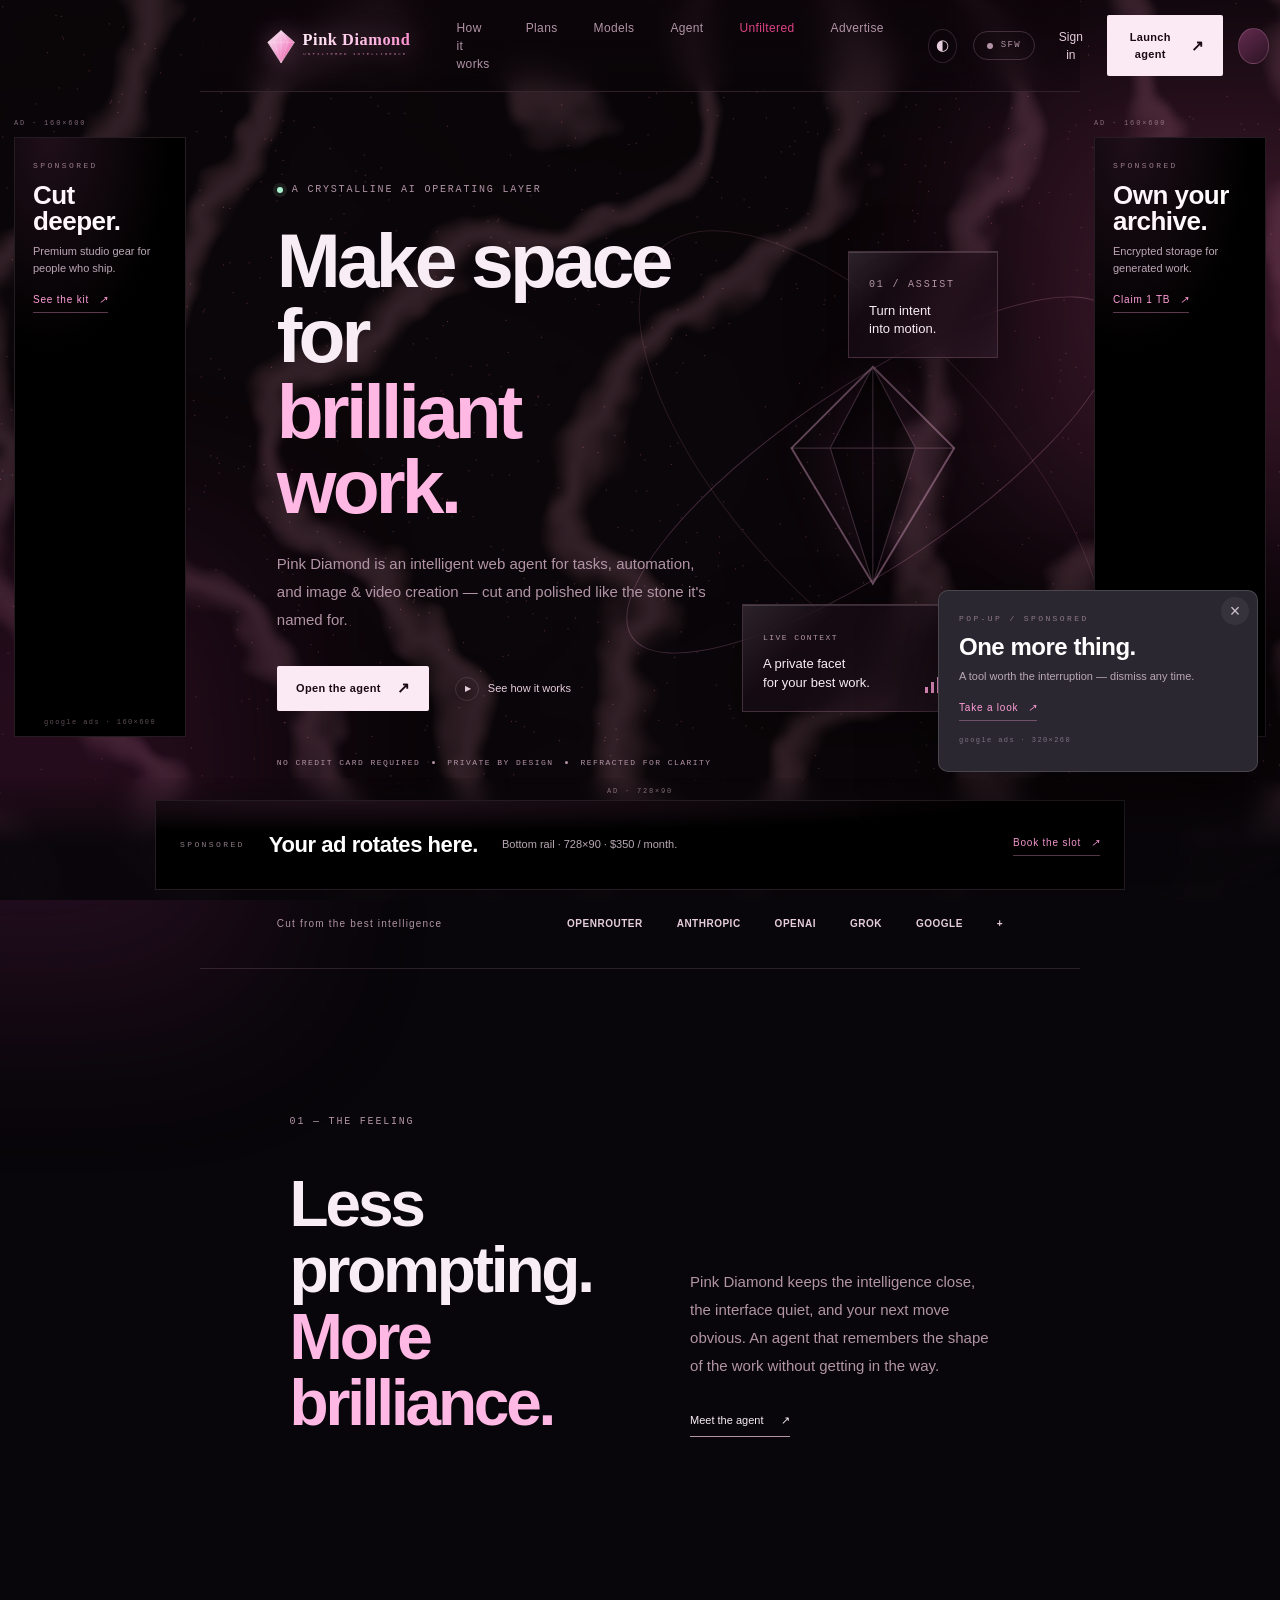
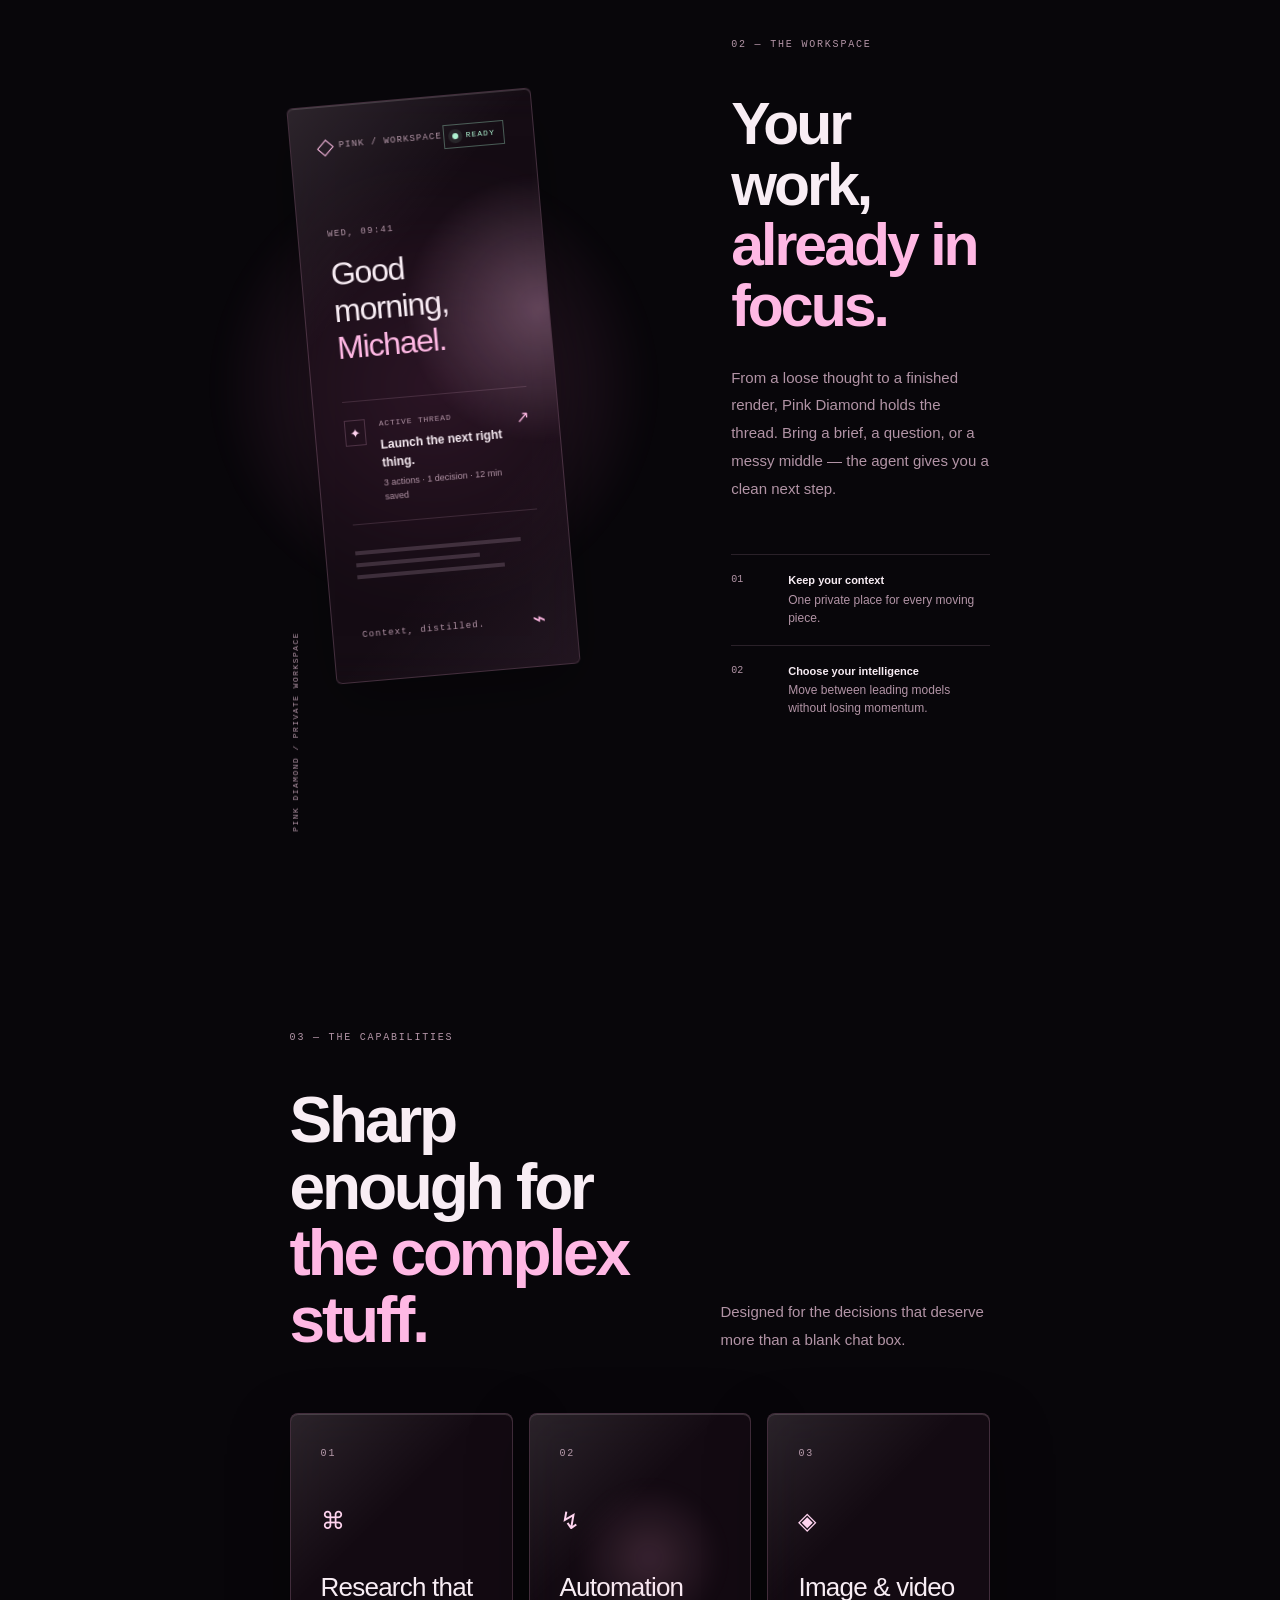
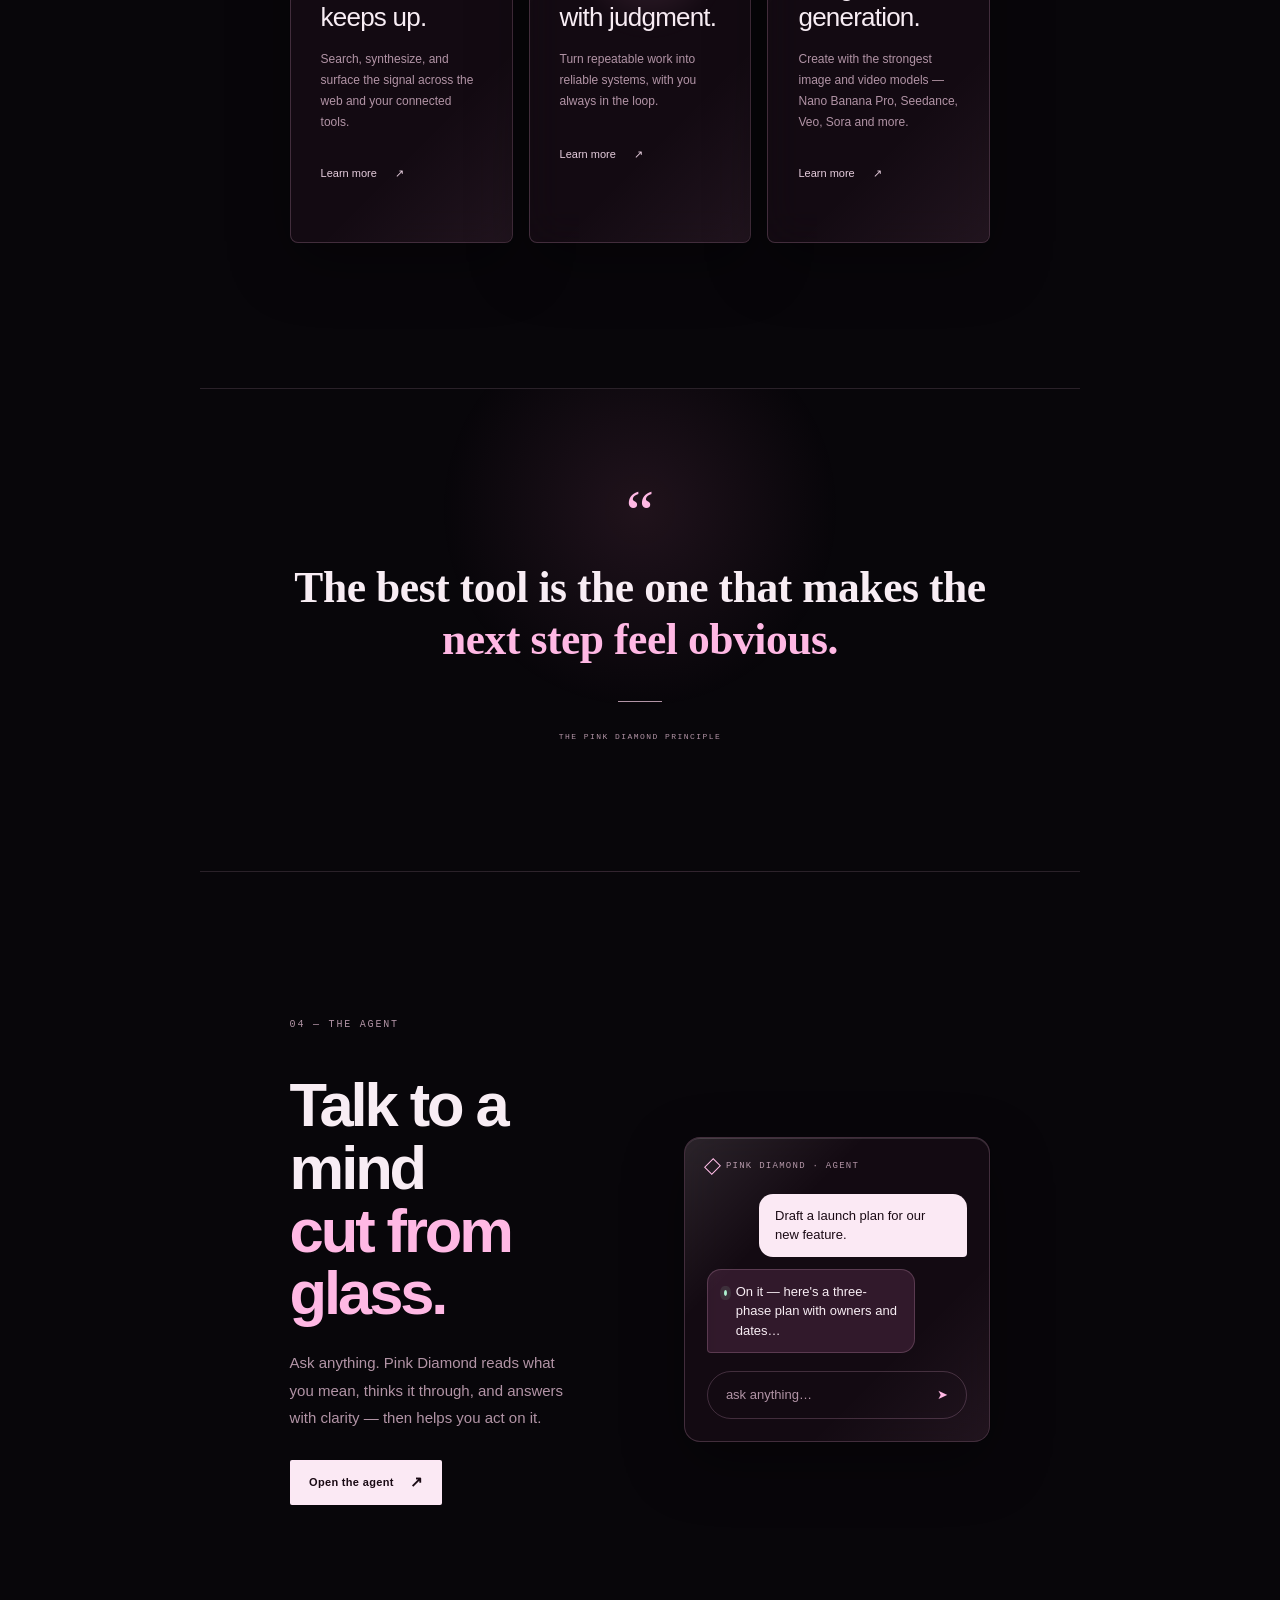
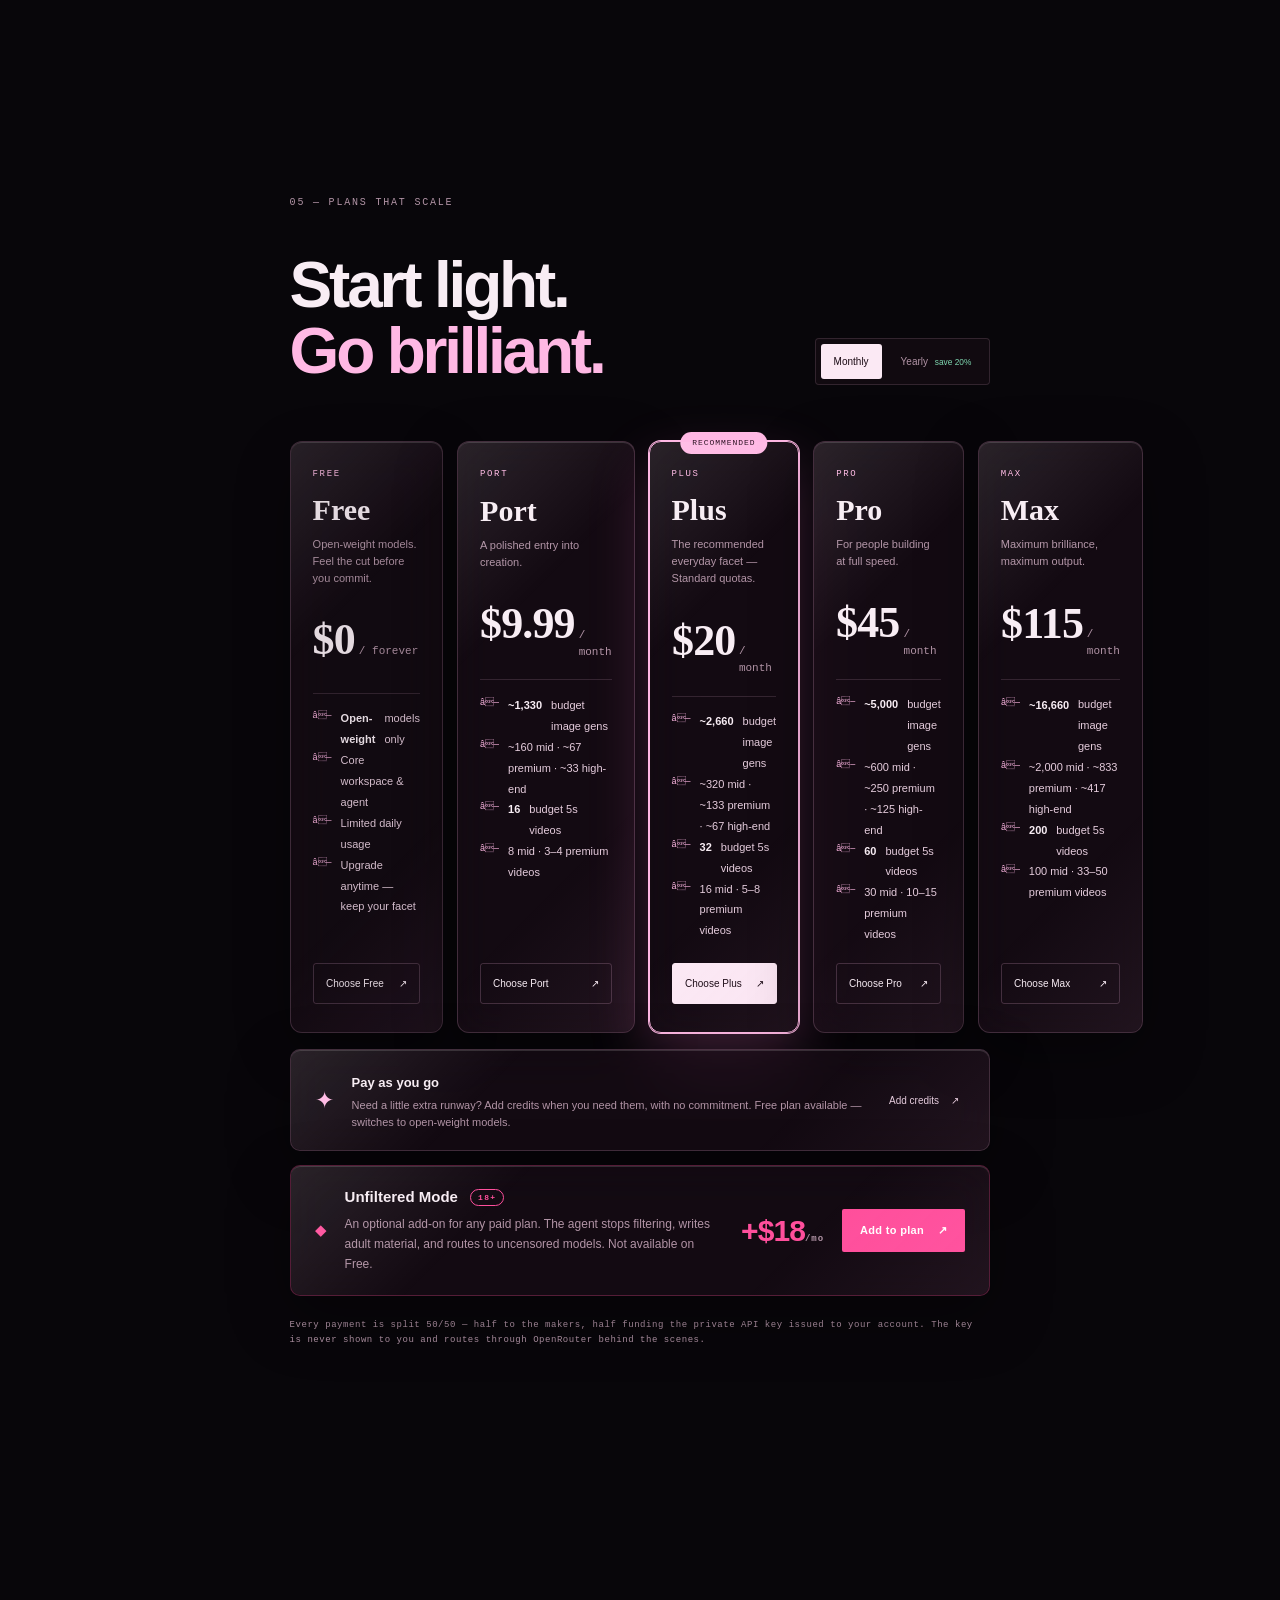
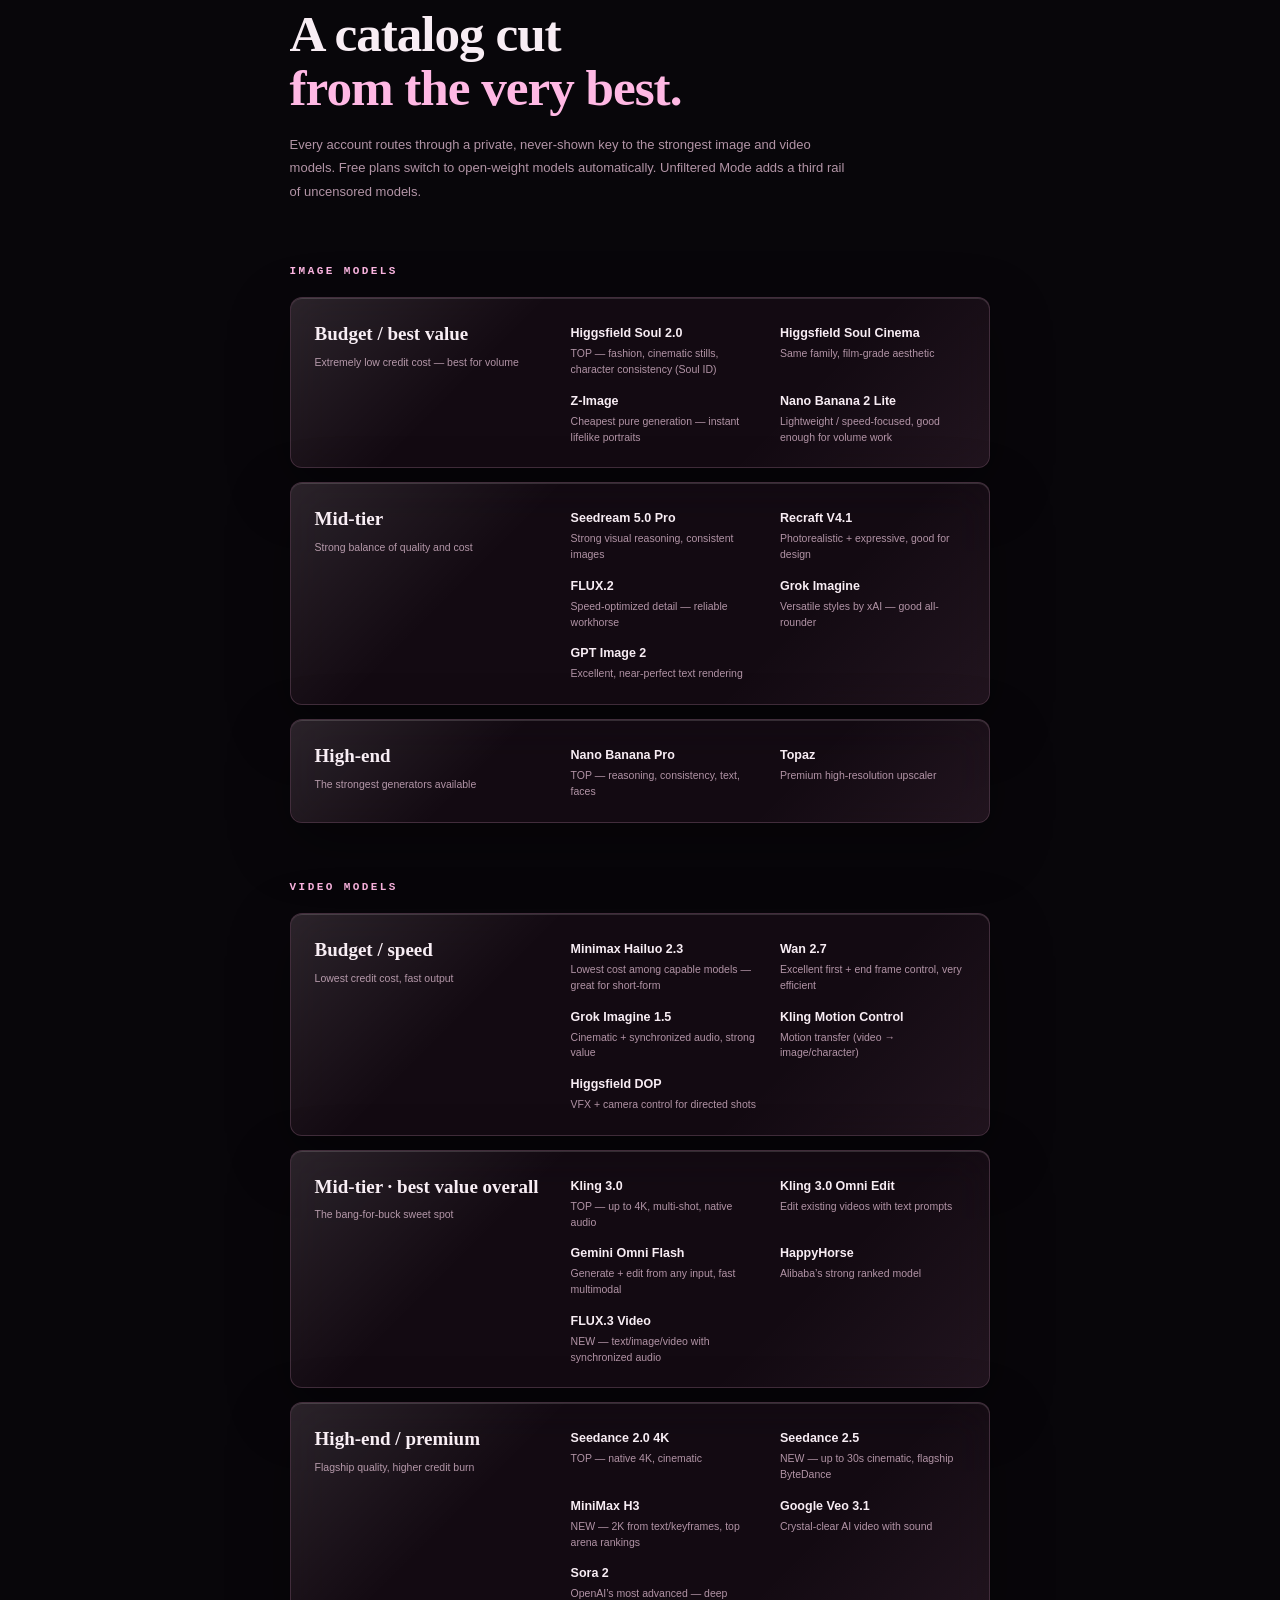
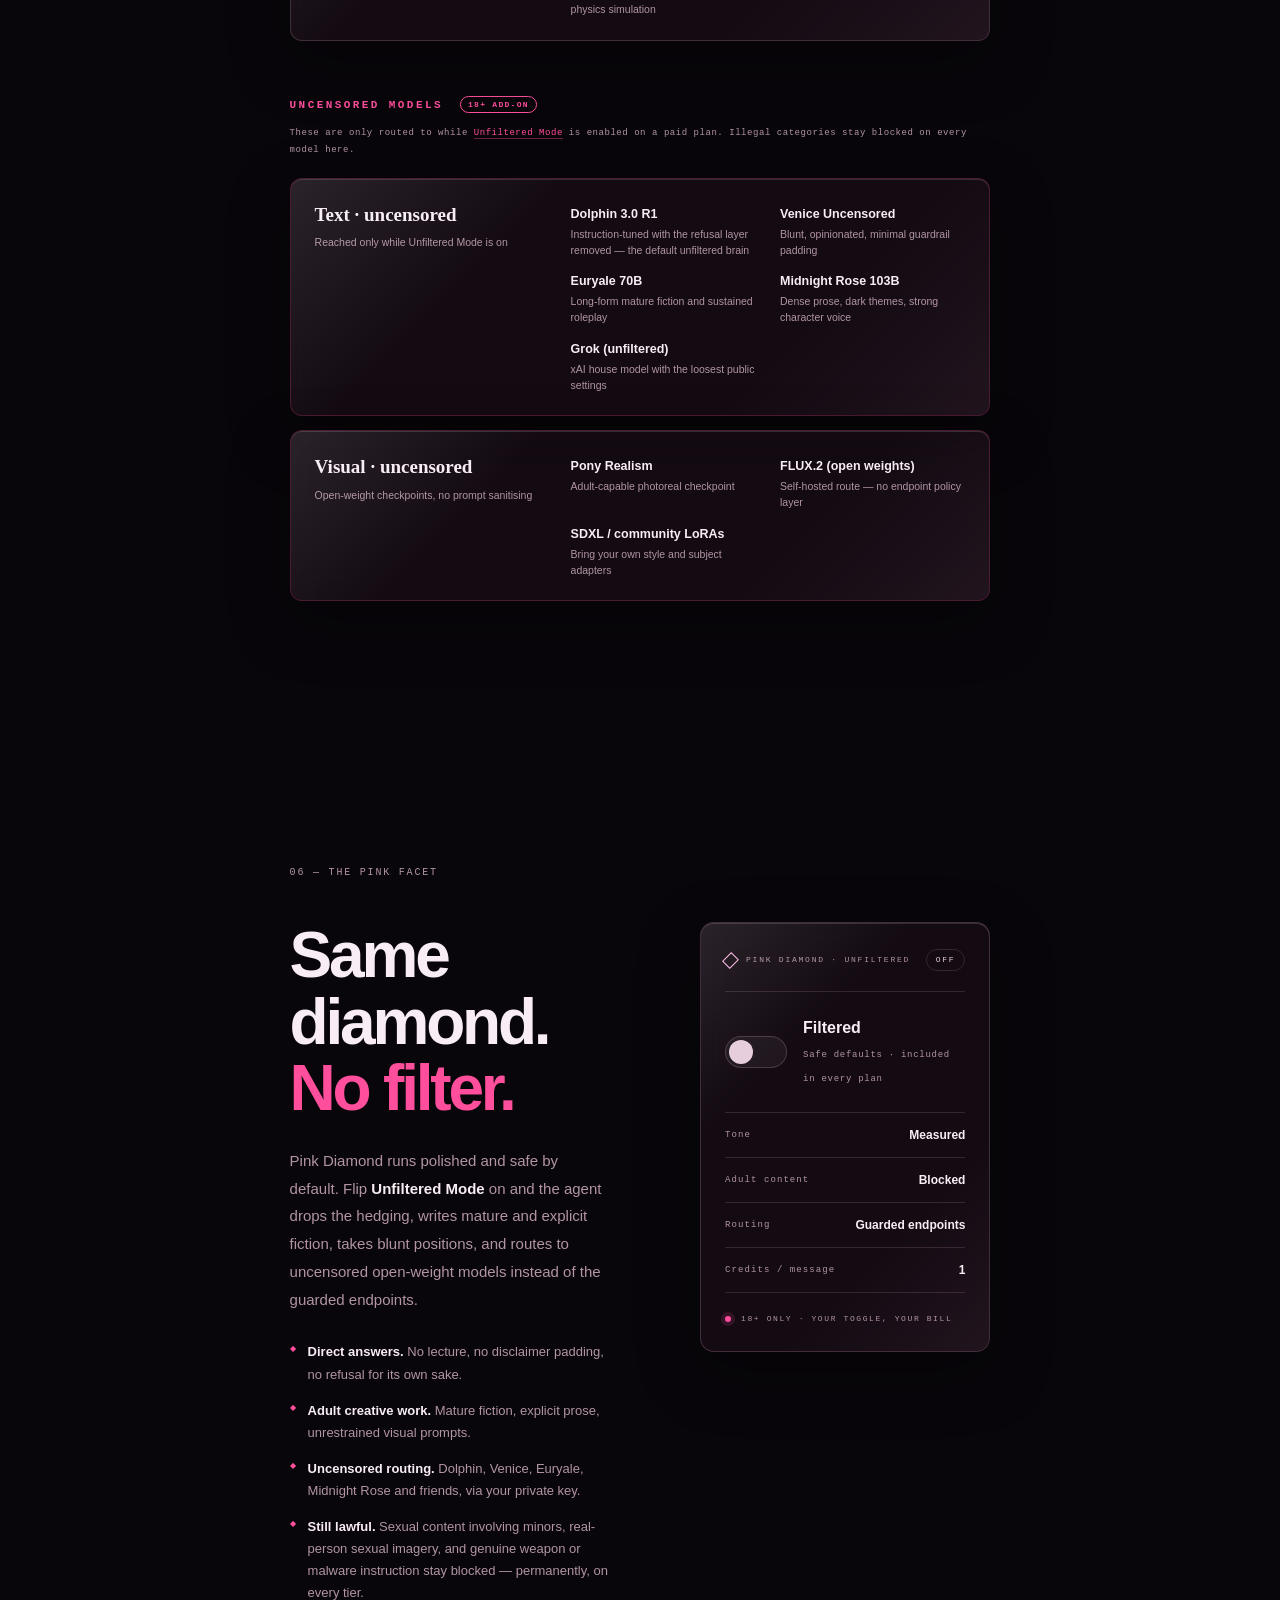
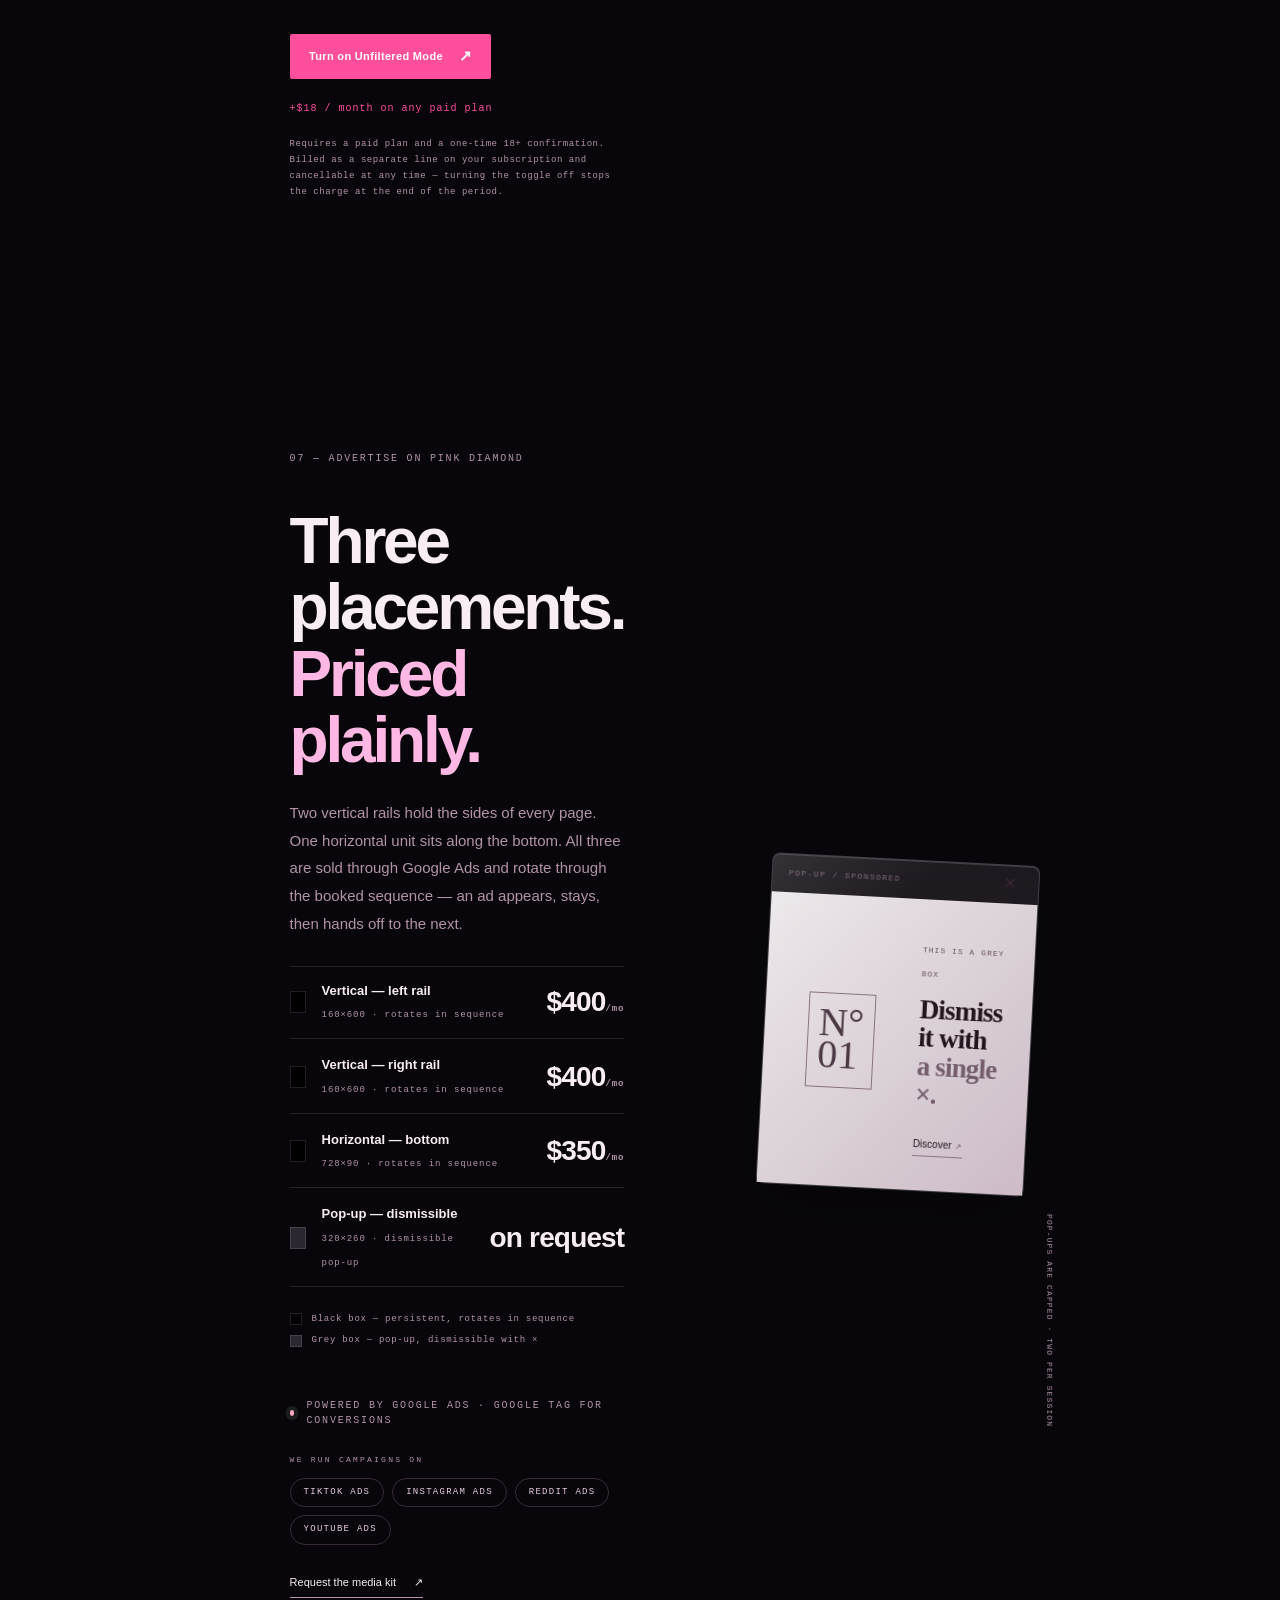
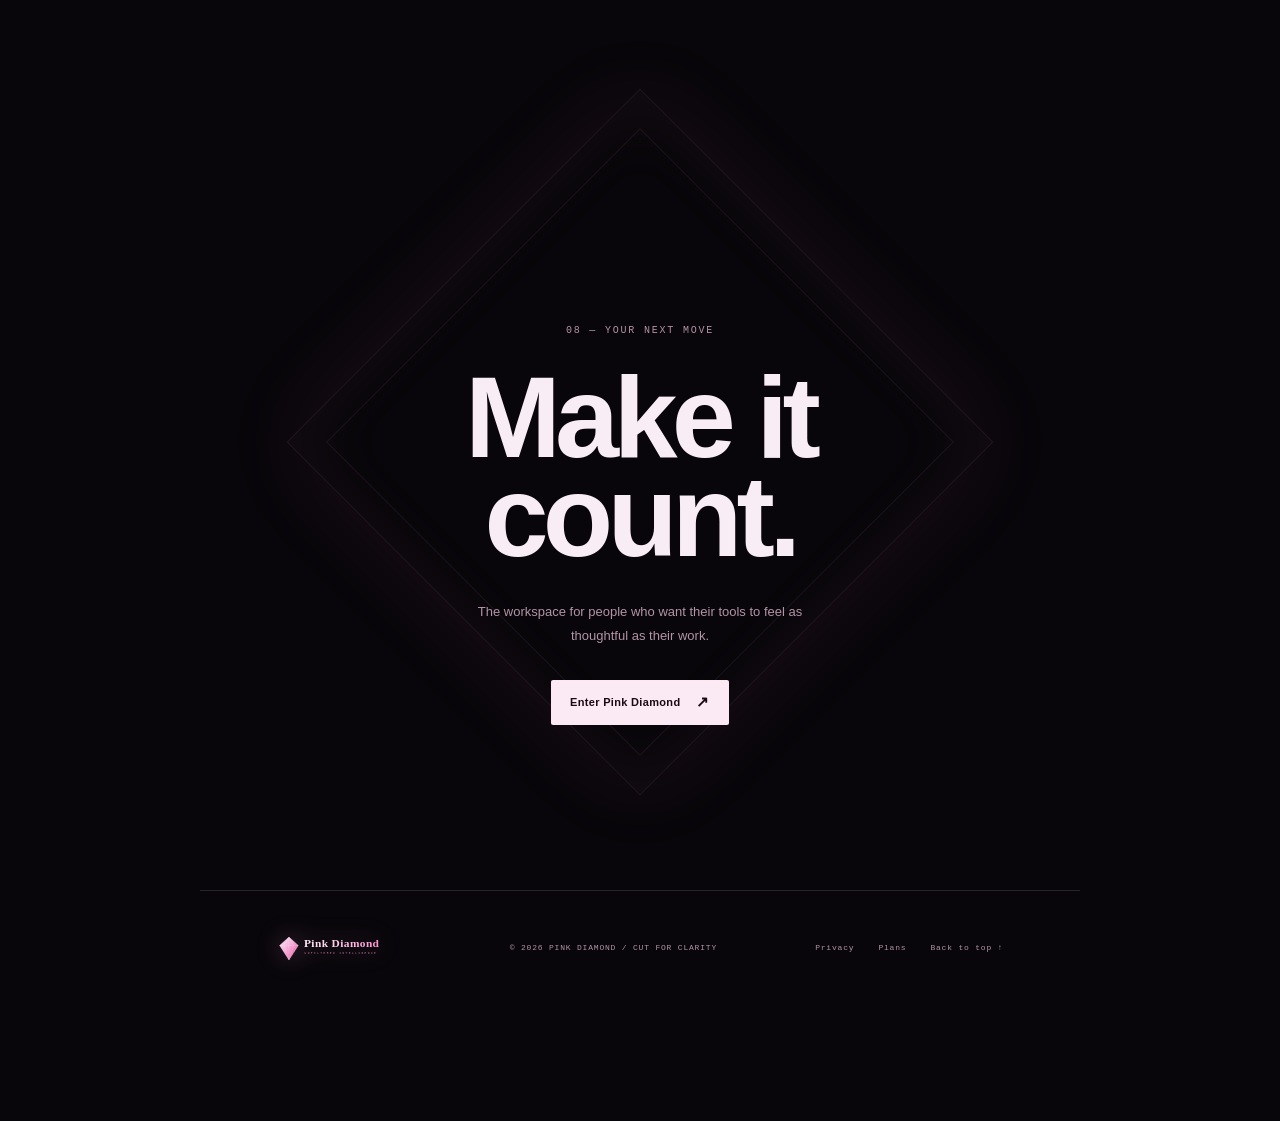
==== index.html @ b750c0e2 "Pink Diamond: full site + Python/SQL backend + C++ ad engine" ====
<!doctype html>
<html lang="en" data-theme="dark">
<head>
  <meta charset="UTF-8" />
  <meta name="viewport" content="width=device-width, initial-scale=1.0, viewport-fit=cover" />
  <meta name="theme-color" content="#08060a" />
  <title>Pink Diamond — an unfiltered AI agent for tasks &amp; creation</title>
  <meta name="description" content="Pink Diamond is a web-hosted AI agent for tasks, automation, and image &amp; video generation — with an optional paid Unfiltered Mode for adult, uncensored output." />
  <meta name="rating" content="adult" />
  <link rel="icon" href="favicon.svg" type="image/svg+xml" />
  <meta property="og:title" content="Pink Diamond — unfiltered intelligence" />
  <meta property="og:description" content="The rose facet of the Diamond family. Toggle Unfiltered Mode as a paid add-on." />
  <meta property="og:type" content="website" />

  <!-- ===== Google Tag Manager (container id set in ads.js -> ADS.gtmId) ===== -->
  <script>
    window.dataLayer = window.dataLayer || [];
    function gtag(){ dataLayer.push(arguments); }
    gtag('js', new Date());
  </script>
  <script src="ads-config.js"></script>
  <script>
    (function bootstrapGoogleTags(){
      var C = window.ADS_CONFIG || {};
      // Google Tag Manager
      if (C.gtmId && !/^GTM-XXXX/.test(C.gtmId)) {
        var g = document.createElement('script');
        g.async = true;
        g.src = 'https://www.googletagmanager.com/gtm.js?id=' + C.gtmId;
        document.head.appendChild(g);
        dataLayer.push({ 'gtm.start': Date.now(), event: 'gtm.js' });
      }
      // Google Ads / GA4 gtag.js
      if (C.googleAdsId && !/^AW-XXXX/.test(C.googleAdsId)) {
        var a = document.createElement('script');
        a.async = true;
        a.src = 'https://www.googletagmanager.com/gtag/js?id=' + C.googleAdsId;
        document.head.appendChild(a);
        gtag('config', C.googleAdsId);
        if (C.ga4Id) gtag('config', C.ga4Id);
      }
      // Google Publisher Tag (on-site ad serving)
      if (C.useGpt && C.networkCode && !/^\/0000/.test(C.networkCode)) {
        window.googletag = window.googletag || { cmd: [] };
        var t = document.createElement('script');
        t.async = true;
        t.src = 'https://securepubads.g.doubleclick.net/tag/js/gpt.js';
        document.head.appendChild(t);
      }
    })();
  </script>

  <link rel="stylesheet" href="styles.css" />
  <link rel="stylesheet" href="pink.css" />
</head>
<body data-theme="dark">
  <noscript><iframe title="gtm" src="https://www.googletagmanager.com/ns.html" height="0" width="0" style="display:none;visibility:hidden"></iframe></noscript>

  <!-- ============ INTRO: dancing diamond + vortex logo formation ============ -->
  <div id="intro" class="intro-overlay" aria-hidden="true">
    <div class="vortex">
      <span class="vortex-ring"></span><span class="vortex-ring"></span>
      <span class="vortex-ring"></span><span class="vortex-ring"></span>
      <div class="intro-gem" aria-hidden="true">
        <svg viewBox="0 0 100 120" width="100" height="120">
          <defs>
            <linearGradient id="gemG" x1="0" y1="0" x2="1" y2="1">
              <stop offset="0" stop-color="#fff4fc"/><stop offset=".5" stop-color="#ffbce9"/><stop offset="1" stop-color="#f06fc0"/>
            </linearGradient>
          </defs>
          <path d="M50 4 L92 46 L50 116 L8 46 Z" fill="url(#gemG)" opacity=".95"/>
          <path d="M50 4 L92 46 L50 116 L8 46 Z" fill="none" stroke="#ffeaf8" stroke-width="1.2" opacity=".8"/>
          <path d="M8 46 L92 46 M50 4 L50 116 M28 46 L50 116 L72 46 M28 46 L50 4 L72 46" stroke="#ffdbf3" stroke-width=".7" fill="none" opacity=".7"/>
        </svg>
      </div>
    </div>
    <img class="intro-logo" src="pink-diamond-logo.svg" alt="Pink Diamond" />
    <div class="intro-tag">ENTERING THE FACET</div>
    <button class="intro-skip" id="intro-skip">Skip intro →</button>
  </div>

  <!-- ============ BACKDROP LAYERS ============ -->
  <div class="marble-bg" aria-hidden="true"></div>
  <div class="ambient ambient-one" aria-hidden="true"></div>
  <div class="ambient ambient-two" aria-hidden="true"></div>

  <!-- scroll-reactive side diamond -->
  <div class="scroll-diamond" aria-hidden="true">
    <svg viewBox="0 0 60 72"><path d="M30 2 L56 27 L30 70 L4 27 Z" fill="none" stroke="currentColor" stroke-width="2"/><path d="M4 27 L56 27 M30 2 L30 70 M17 27 L30 70 L43 27 M17 27 L30 2 L43 27" stroke="currentColor" stroke-width="1" opacity=".55"/></svg>
    <span class="scroll-diamond-label">SCROLL</span>
  </div>

  <!-- ============ AD LAYOUT: two vertical placements ($400 each) ============ -->
  <aside class="ad-rail ad-rail-left" aria-label="Advertisement">
    <span class="ad-rail-tag">AD · 160×600</span>
    <div class="ad-box ad-box-black" data-placement="rail-left"></div>
  </aside>
  <aside class="ad-rail ad-rail-right" aria-label="Advertisement">
    <span class="ad-rail-tag">AD · 160×600</span>
    <div class="ad-box ad-box-black" data-placement="rail-right"></div>
  </aside>

  <div class="page-shell">
    <header class="site-header">
      <a class="brand" href="#top" aria-label="Pink Diamond home">
        <img class="brand-logo" src="pink-diamond-logo.svg" alt="Pink Diamond" />
      </a>
      <nav class="main-nav" aria-label="Main navigation">
        <a href="#how-it-works">How it works</a>
        <a href="#plans">Plans</a>
        <a href="#models">Models</a>
        <a href="#agent-preview">Agent</a>
        <a href="#unfiltered" class="nav-heat">Unfiltered</a>
        <a href="#advertise">Advertise</a>
      </nav>
      <div class="header-actions">
        <button class="theme-toggle" id="theme-toggle" aria-label="Toggle light / dark mode" title="Toggle light / dark">
          <span class="theme-icon">◐</span>
        </button>
        <button class="heat-pill" data-unfiltered-toggle aria-pressed="false" title="Unfiltered Mode — paid add-on">
          <span class="heat-dot"></span><span class="heat-pill-label">SFW</span>
        </button>
        <button class="text-button" data-open-auth="signin">Sign in</button>
        <button class="header-cta magnetic" data-launch-agent>Launch agent <span>↗</span></button>
        <button class="avatar-button" id="avatar-button" hidden aria-label="Open profile"></button>
      </div>
      <button class="menu-button" aria-label="Toggle menu"><span></span><span></span></button>
    </header>

    <main id="top">
      <section class="hero-section">
        <div class="hero-copy">
          <div class="eyebrow"><span class="pulse-dot"></span> A CRYSTALLINE AI OPERATING LAYER</div>
          <h1>Make space for<br /><em>brilliant work.</em></h1>
          <p class="hero-intro">Pink Diamond is an intelligent web agent for tasks, automation, and image &amp; video creation — cut and polished like the stone it's named for.</p>
          <div class="hero-actions">
            <button class="primary-button magnetic gravity" data-launch-agent>Open the agent <span>↗</span></button>
            <a class="play-link" href="#how-it-works"><span class="play-icon">▶</span> See how it works</a>
          </div>
          <div class="trust-row"><span>NO CREDIT CARD REQUIRED</span><i></i><span>PRIVATE BY DESIGN</span><i></i><span>REFRACTED FOR CLARITY</span></div>
        </div>
        <div class="hero-art-wrap">
          <div class="orbit orbit-one"></div><div class="orbit orbit-two"></div>
          <svg class="hero-wire-diamond" viewBox="0 0 100 120" aria-hidden="true">
            <path d="M50 4 L92 46 L50 116 L8 46 Z" fill="none" stroke="currentColor" stroke-width="1"/>
            <path d="M8 46 L92 46 M50 4 L50 116 M28 46 L50 116 L72 46 M28 46 L50 4 L72 46" stroke="currentColor" stroke-width=".6" opacity=".55"/>
          </svg>
          <div class="floating-note note-top glass"><span class="note-kicker">01 / ASSIST</span><strong>Turn intent<br />into motion.</strong></div>
          <div class="floating-note note-bottom glass"><span class="note-kicker">LIVE CONTEXT</span><strong>A private facet<br />for your best work.</strong><span class="signal-bars"><i></i><i></i><i></i><i></i></span></div>
        </div>
      </section>

      <section class="logo-strip" aria-label="Supported providers">
        <span>Cut from the best intelligence</span><div class="provider-logos"><b>OPENROUTER</b><b>ANTHROPIC</b><b>OPENAI</b><b>GROK</b><b>GOOGLE</b><b>+</b></div>
      </section>

      <section class="section intro-section" id="how-it-works">
        <div class="section-label">01 — THE FEELING</div>
        <div class="intro-grid">
          <h2>Less prompting.<br /><span>More brilliance.</span></h2>
          <div class="intro-body"><p>Pink Diamond keeps the intelligence close, the interface quiet, and your next move obvious. An agent that remembers the shape of the work without getting in the way.</p><a href="#agent-preview" class="underlined-link">Meet the agent <span>↗</span></a></div>
        </div>
      </section>

      <section class="feature-section section" id="workflow">
        <div class="feature-visual">
          <div class="visual-glow"></div>
          <div class="workflow-card glass">
            <div class="workflow-top"><span class="mini-brand"><span class="mini-mark"></span> PINK / WORKSPACE</span><span class="status-pill"><i></i> READY</span></div>
            <div class="workflow-title"><span>WED, 09:41</span><h3>Good morning, <em>Michael.</em></h3></div>
            <div class="workflow-task"><div class="task-icon">✦</div><div><span class="task-label">ACTIVE THREAD</span><strong>Launch the next right thing.</strong><p>3 actions · 1 decision · 12 min saved</p></div><span class="task-arrow">↗</span></div>
            <div class="workflow-lines"><span></span><span></span><span></span></div>
            <div class="workflow-bottom"><span>Context, distilled.</span><span class="spark">⌁</span></div>
          </div>
          <div class="vertical-caption">PINK DIAMOND / PRIVATE WORKSPACE</div>
        </div>
        <div class="feature-copy"><div class="section-label">02 — THE WORKSPACE</div><h2>Your work,<br /><span>already in focus.</span></h2><p>From a loose thought to a finished render, Pink Diamond holds the thread. Bring a brief, a question, or a messy middle — the agent gives you a clean next step.</p><div class="feature-list"><div><span>01</span><strong>Keep your context</strong><p>One private place for every moving piece.</p></div><div><span>02</span><strong>Choose your intelligence</strong><p>Move between leading models without losing momentum.</p></div></div></div>
      </section>

      <section class="section capabilities-section" id="security">
        <div class="section-label">03 — THE CAPABILITIES</div>
        <div class="capabilities-heading"><h2>Sharp enough for<br /><span>the complex stuff.</span></h2><p>Designed for the decisions that deserve more than a blank chat box.</p></div>
        <div class="capability-grid"><article class="glass"><span class="cap-number">01</span><div class="cap-icon">⌘</div><h3>Research that<br />keeps up.</h3><p>Search, synthesize, and surface the signal across the web and your connected tools.</p><a href="#plans">Learn more <span>↗</span></a></article><article class="accent-card glass"><span class="cap-number">02</span><div class="cap-icon">↯</div><h3>Automation<br />with judgment.</h3><p>Turn repeatable work into reliable systems, with you always in the loop.</p><a href="#plans">Learn more <span>↗</span></a></article><article class="glass"><span class="cap-number">03</span><div class="cap-icon">◈</div><h3>Image &amp; video<br />generation.</h3><p>Create with the strongest image and video models — Nano Banana Pro, Seedance, Veo, Sora and more.</p><a href="#plans">Learn more <span>↗</span></a></article></div>
      </section>

      <section class="quote-section"><div class="quote-mark">“</div><blockquote>The best tool is the one that makes the<br /><em>next step feel obvious.</em></blockquote><div class="quote-rule"></div><span>THE PINK DIAMOND PRINCIPLE</span></section>

      <!-- ============ AGENT PREVIEW ============ -->
      <section class="section agent-preview" id="agent-preview">
        <div class="section-label">04 — THE AGENT</div>
        <div class="agent-preview-grid">
          <div class="agent-copy">
            <h2>Talk to a mind<br /><span>cut from glass.</span></h2>
            <p>Ask anything. Pink Diamond reads what you mean, thinks it through, and answers with clarity — then helps you act on it.</p>
            <button class="primary-button magnetic gravity" data-launch-agent>Open the agent <span>↗</span></button>
          </div>
          <div class="agent-mock glass" data-launch-agent role="button" tabindex="0" aria-label="Launch the agent">
            <div class="agent-mock-top"><span class="mini-mark"></span> PINK DIAMOND · AGENT</div>
            <div class="agent-mock-body">
              <div class="bubble user">Draft a launch plan for our new feature.</div>
              <div class="bubble ai"><span class="ai-dot"></span>On it — here's a three-phase plan with owners and dates…</div>
            </div>
            <div class="agent-mock-input"><span>ask anything…</span><span class="send-mock">➤</span></div>
          </div>
        </div>
      </section>

      <!-- ============ PLANS / SUBSCRIPTIONS ============ -->
      <section class="section plans-section" id="plans">
        <div class="section-label">05 — PLANS THAT SCALE</div>
        <div class="plans-heading"><h2>Start light.<br /><span>Go brilliant.</span></h2><div class="billing-toggle"><button class="active" data-billing="monthly">Monthly</button><button data-billing="yearly">Yearly <small>save 20%</small></button></div></div>
        <div class="plan-grid" id="plan-grid"></div>
        <div class="paygo glass"><span class="paygo-spark">✦</span><div><strong>Pay as you go</strong><p>Need a little extra runway? Add credits when you need them, with no commitment. Free plan available — switches to open-weight models.</p></div><button class="magnetic" data-paygo>Add credits <span>↗</span></button></div>
        <div class="addon-strip glass" id="addon-strip">
          <span class="addon-spark">◆</span>
          <div>
            <strong>Unfiltered Mode <span class="heat-tag">18+</span></strong>
            <p>An optional add-on for any paid plan. The agent stops filtering, writes adult material, and routes to uncensored models. Not available on Free.</p>
          </div>
          <div class="addon-buy">
            <b id="addon-price">+$18<i>/mo</i></b>
            <button class="magnetic heat-button" data-unfiltered-toggle>Add to plan <span>↗</span></button>
          </div>
        </div>
        <p class="plans-fine">Every payment is split 50/50 — half to the makers, half funding the private API key issued to your account. The key is never shown to you and routes through OpenRouter behind the scenes.</p>
      </section>

  <!-- ============ MODEL CATALOG ============ -->
      <section class="section model-catalog" id="models" aria-label="Model catalog"><div id="model-catalog"></div></section>

      <!-- ============ UNFILTERED MODE (paid add-on) ============ -->
      <section class="section heat-section" id="unfiltered">
        <div class="section-label">06 — THE PINK FACET</div>
        <div class="heat-grid">
          <div class="heat-copy">
            <h2>Same diamond.<br /><span>No filter.</span></h2>
            <p>Pink Diamond runs polished and safe by default. Flip <strong>Unfiltered Mode</strong> on and the agent drops the hedging, writes mature and explicit fiction, takes blunt positions, and routes to uncensored open-weight models instead of the guarded endpoints.</p>
            <ul class="heat-list">
              <li><b>Direct answers.</b> No lecture, no disclaimer padding, no refusal for its own sake.</li>
              <li><b>Adult creative work.</b> Mature fiction, explicit prose, unrestrained visual prompts.</li>
              <li><b>Uncensored routing.</b> Dolphin, Venice, Euryale, Midnight Rose and friends, via your private key.</li>
              <li><b>Still lawful.</b> Sexual content involving minors, real-person sexual imagery, and genuine weapon or malware instruction stay blocked — permanently, on every tier.</li>
            </ul>
            <div class="heat-actions">
              <button class="primary-button heat-button magnetic gravity" data-unfiltered-toggle>Turn on Unfiltered Mode <span>↗</span></button>
              <span class="heat-price" id="heat-price">+$18 / month on any paid plan</span>
            </div>
            <p class="heat-fine">Requires a paid plan and a one-time 18+ confirmation. Billed as a separate line on your subscription and cancellable at any time — turning the toggle off stops the charge at the end of the period.</p>
          </div>
          <div class="heat-card glass">
            <div class="heat-card-top">
              <span class="mini-mark"></span>
              <span>PINK DIAMOND · UNFILTERED</span>
              <span class="heat-badge" id="heat-badge">OFF</span>
            </div>
            <div class="heat-switch-wrap">
              <button class="heat-switch" data-unfiltered-toggle role="switch" aria-checked="false" aria-label="Toggle Unfiltered Mode">
                <span class="heat-knob"></span>
              </button>
              <div class="heat-switch-meta">
                <strong id="heat-state-title">Filtered</strong>
                <span id="heat-state-sub">Safe defaults · included in every plan</span>
              </div>
            </div>
            <div class="heat-rows">
              <div class="heat-row"><span>Tone</span><b id="heat-tone">Measured</b></div>
              <div class="heat-row"><span>Adult content</span><b id="heat-adult">Blocked</b></div>
              <div class="heat-row"><span>Routing</span><b id="heat-route">Guarded endpoints</b></div>
              <div class="heat-row"><span>Credits / message</span><b id="heat-cost">1</b></div>
            </div>
            <div class="heat-note"><span class="ad-dot"></span> 18+ ONLY · YOUR TOGGLE, YOUR BILL</div>
          </div>
        </div>
      </section>

      <!-- ============ ADVERTISE / RATE CARD ============ -->
      <section class="section ad-section" id="advertise">
        <div class="ad-copy">
          <div class="section-label">07 — ADVERTISE ON PINK DIAMOND</div>
          <h2>Three placements.<br /><span>Priced plainly.</span></h2>
          <p>Two vertical rails hold the sides of every page. One horizontal unit sits along the bottom. All three are sold through Google Ads and rotate through the booked sequence — an ad appears, stays, then hands off to the next.</p>
          <div id="rate-card" class="rate-card"></div>
          <div class="ad-legend">
            <span><i class="legend-box is-black"></i> Black box — persistent, rotates in sequence</span>
            <span><i class="legend-box is-grey"></i> Grey box — pop-up, dismissible with ×</span>
          </div>
          <div class="ad-note"><span class="ad-dot"></span><span>POWERED BY GOOGLE ADS · GOOGLE TAG FOR CONVERSIONS</span></div>
          <div class="ad-platforms">
            <span class="ad-platforms-label">WE RUN CAMPAIGNS ON</span>
            <div class="platform-chips"><b>TIKTOK ADS</b><b>INSTAGRAM ADS</b><b>REDDIT ADS</b><b>YOUTUBE ADS</b></div>
          </div>
          <a class="underlined-link" href="mailto:ads@pinkdiamond.ai?subject=Pink%20Diamond%20media%20kit">Request the media kit <span>↗</span></a>
        </div>
        <div class="ad-stage">
          <div class="ad-window glass">
            <div class="ad-window-top"><span>POP-UP / SPONSORED</span><button aria-label="Dismiss ad">×</button></div>
            <div class="ad-window-content">
              <div class="ad-product-mark">N°<br />01</div>
              <div><span>THIS IS A GREY BOX</span><h3>Dismiss it with<br /><em>a single ×.</em></h3><a href="#advertise">Discover <span>↗</span></a></div>
            </div>
          </div>
          <div class="ad-caption">POP-UPS ARE CAPPED · TWO PER SESSION</div>
        </div>
      </section>

      <section class="final-cta"><div class="final-diamond"></div><div class="section-label">08 — YOUR NEXT MOVE</div><h2>Make it<br /><em>count.</em></h2><p>The workspace for people who want their tools to feel as thoughtful as their work.</p><button class="primary-button magnetic gravity" data-launch-agent>Enter Pink Diamond <span>↗</span></button></section>
    </main>

    <footer class="site-footer"><a class="brand" href="#top"><img class="brand-logo footer-logo" src="pink-diamond-logo.svg" alt="Pink Diamond" /></a><span>© 2026 PINK DIAMOND / CUT FOR CLARITY</span><div><a href="#security">Privacy</a><a href="#plans">Plans</a><a href="#top">Back to top ↑</a></div></footer>
  </div>

  <!-- ============ AGENT OVERLAY (full-screen chat) ============ -->
  <div class="agent-overlay" id="agent" aria-hidden="true">
    <div class="agent-shell glass">
      <aside class="agent-sidebar">
        <div class="agent-model-row"><span>model:</span> <button id="agent-model" class="agent-model">Nano Banana Pro</button></div>
        <button class="agent-heat" data-unfiltered-toggle role="switch" aria-checked="false">
          <span class="agent-heat-switch"><span class="heat-knob"></span></span>
          <span class="agent-heat-text"><b>Unfiltered</b><small id="agent-heat-sub">off · +$18/mo</small></span>
        </button>
        <nav class="agent-nav">
          <button class="agent-nav-item active" data-agent-view="chat"><i>💬</i> New Chat</button>
          <button class="agent-nav-item" data-agent-view="conversations"><i>🕓</i> Conversations</button>
          <button class="agent-nav-item" data-agent-view="packages"><i>◈</i> Packages</button>
          <button class="agent-nav-item" data-agent-view="models"><i>❖</i> Models</button>
          <button class="agent-nav-item" data-agent-view="analytics"><i>📊</i> Analytics</button>
          <button class="agent-nav-item" data-open-settings><i>⚙</i> Settings</button>
          <button class="agent-nav-item" data-agent-view="help"><i>?</i> Help</button>
        </nav>
        <button class="agent-account" id="agent-account"><span class="agent-account-avatar">G</span><span class="agent-account-name">Guest</span><span class="agent-account-caret">›</span></button>
      </aside>
      <section class="agent-main">
        <div class="agent-main-top"><div class="agent-title"><span class="mini-mark"></span> PINK DIAMOND <span class="agent-mode-tag" id="agent-mode-tag">FILTERED</span></div><button class="agent-close" data-close-agent aria-label="Close agent">×</button></div>
        <div class="agent-messages" id="agent-messages">
          <div class="agent-welcome"><img src="pink-diamond-logo.svg" alt="Pink Diamond" /><p>Ask anything. I read what you mean and answer with clarity.</p></div>
        </div>
        <form class="agent-input-bar glass" id="agent-form">
          <input id="agent-input" type="text" placeholder="ask anything…" autocomplete="off" />
          <button type="submit" class="agent-send magnetic" aria-label="Send">➤</button>
        </form>
      </section>
    </div>
  </div>

  <!-- ============ AUTH MODAL (email + password only, no Google) ============ -->
  <div class="modal-backdrop" id="auth-modal" aria-hidden="true"><div class="modal-card glass"><button class="modal-close" data-close-modal aria-label="Close">×</button><div class="modal-kicker">PINK DIAMOND / <span id="modal-mode-label">WELCOME</span></div><h2 id="modal-title">Make room for<br /><em>better work.</em></h2><p id="modal-subtitle">Create your private facet in a few seconds.</p><form id="auth-form"><label>Email address<input type="email" name="email" placeholder="you@yourstudio.com" required /></label><label id="password-label">Password<input type="password" name="password" placeholder="••••••••" required minlength="6" /></label><button class="primary-button full magnetic" type="submit" id="auth-submit">Create facet <span>↗</span></button></form><div class="modal-switch"><span id="modal-switch-copy">Already have an account?</span><button type="button" id="modal-switch-button">Sign in</button></div><p class="modal-note">On creating an account you're issued a private API key — never shown to you — that connects Claude, OpenAI, Grok, Kimi, GLM, NVIDIA &amp; more via OpenRouter.</p></div></div>

  <!-- ============ PROFILE / SETTINGS OVERLAY ============ -->
  <div class="modal-backdrop" id="profile-modal" aria-hidden="true"><div class="modal-card profile-card glass"><button class="modal-close" data-close-modal aria-label="Close">×</button>
    <div class="profile-tabs"><button class="active" data-profile-tab="info">Account</button><button data-profile-tab="settings">Settings</button></div>
    <div class="profile-panel" data-panel="info">
      <div class="profile-head"><span class="profile-avatar" id="profile-avatar">G</span><div><h3 id="profile-name">Guest</h3><span id="profile-email" class="profile-email">not signed in</span></div></div>
      <div class="stat-grid">
        <div class="stat glass"><span class="stat-label">SUBSCRIPTION</span><strong id="stat-tier">Free</strong></div>
        <div class="stat glass"><span class="stat-label">MEMBER SINCE</span><strong id="stat-created">—</strong></div>
        <div class="stat glass"><span class="stat-label">ACCOUNT AGE</span><strong id="stat-age">—</strong></div>
        <div class="stat glass"><span class="stat-label">CREDITS USED</span><strong id="stat-credits">0</strong></div>
      </div>
      <div class="api-key-row glass"><span class="stat-label">PRIVATE API KEY</span><code id="stat-key">•••• •••• •••• hidden</code><span class="key-hint">issued · never shown</span></div>
      <div class="timeline"><span class="stat-label">CREDIT TIMELINE</span><div class="timeline-bars" id="timeline-bars"></div></div>
    </div>
    <div class="profile-panel" data-panel="settings" hidden>
      <div class="setting-row heat-setting"><div><strong>Unfiltered Mode <span class="heat-tag">18+</span></strong><p>Uncensored answers and adult creative output. Paid add-on, <b id="setting-heat-price">+$18/mo</b>.</p></div><div class="heat-setting-actions"><button class="revoke-link" id="revoke-adult" hidden>revoke 18+</button><button class="pill-toggle heat-pill-toggle" data-unfiltered-toggle aria-pressed="false"><span id="setting-heat-state">Off</span></button></div></div>
      <div class="setting-row"><div><strong>Appearance</strong><p>Bright or dark facet.</p></div><button class="pill-toggle" id="theme-setting"><span>Dark</span></button></div>
      <div class="setting-row"><div><strong>Change password</strong><p>Update your account password.</p></div><button class="ghost-button" id="change-pass">Change</button></div>
      <div class="setting-row"><div><strong>Add models</strong><p>Enable more models from your provider.</p></div><button class="ghost-button" id="add-models">Manage</button></div>
      <div class="setting-row"><div><strong>Switch account</strong><p>Sign into a different facet.</p></div><button class="ghost-button" id="switch-account">Switch</button></div>
      <div class="setting-row danger"><div><strong>Delete account</strong><p>Permanently remove this account.</p></div><button class="ghost-button danger" id="delete-account">Delete</button></div>
      <div class="setting-row"><div><strong>Sign out</strong><p>End this session.</p></div><button class="ghost-button" id="sign-out">Sign out</button></div>
    </div>
  </div></div>

  <!-- ============ PAY AS YOU GO ============ -->
  <div class="modal-backdrop" id="paygo-modal" aria-hidden="true"><div class="modal-card paygo-modal glass"><button class="modal-close" data-close-modal aria-label="Close">×</button><div class="modal-kicker">USAGE / FLEXIBLE</div><h2>Keep the<br /><em>momentum.</em></h2><p>Add credits to your facet whenever you need more runway. Your balance stays yours until you use it.</p><div class="usage-options"><button data-credits="10"><strong>$10</strong><span>100 credits</span></button><button data-credits="25"><strong>$25</strong><span>275 credits</span></button><button data-credits="50"><strong>$50</strong><span>600 credits</span></button></div></div></div>

  <!-- ============ AD LAYOUT: one horizontal placement ($350) ============ -->
  <div class="ad-leaderboard" aria-label="Advertisement">
    <span class="ad-leaderboard-tag">AD · 728×90</span>
    <div class="ad-box ad-box-black" data-placement="leaderboard"></div>
  </div>

  <!-- ============ 18+ GATE ============ -->
  <div class="modal-backdrop" id="adult-modal" aria-hidden="true">
    <div class="modal-card heat-modal glass">
      <button class="modal-close" data-close-modal aria-label="Close">×</button>
      <div class="modal-kicker">PINK DIAMOND / <span>AGE VERIFICATION</span></div>
      <h2>Confirm you're<br /><em>over 18.</em></h2>
      <p>Unfiltered Mode produces adult and explicit material. Confirm your age once and the agent stops holding back.</p>
      <ul class="heat-terms">
        <li>I am at least 18 years old and legally an adult where I live.</li>
        <li>I understand output may be sexual, graphic, profane, or otherwise unfiltered.</li>
        <li>I will not request sexual content involving minors, sexual imagery of real people, or genuine weapon, drug-synthesis or malware instruction. These stay blocked.</li>
      </ul>
      <label class="heat-check"><input type="checkbox" id="adult-consent" /> <span>I confirm all of the above.</span></label>
      <button class="primary-button heat-button full magnetic" id="adult-continue" disabled>Continue <span>↗</span></button>
      <p class="modal-note">Your confirmation is stored on your account. You can revoke it any time from Settings.</p>
    </div>
  </div>

  <!-- ============ ADD-ON CHECKOUT ============ -->
  <div class="modal-backdrop" id="addon-modal" aria-hidden="true">
    <div class="modal-card heat-modal glass">
      <button class="modal-close" data-close-modal aria-label="Close">×</button>
      <div class="modal-kicker">ADD-ON / <span>UNFILTERED MODE</span></div>
      <h2>One extra line<br /><em>on your bill.</em></h2>
      <div class="addon-lines">
        <div class="addon-line"><span>Current plan</span><b id="addon-plan">—</b></div>
        <div class="addon-line"><span>Unfiltered Mode add-on</span><b id="addon-line-price">+$18.00</b></div>
        <div class="addon-line addon-total"><span>New total</span><b id="addon-total">—</b></div>
      </div>
      <p class="addon-note">Charged on the same cycle as your plan. Half of every payment funds the private API key issued to your account — the same 50/50 split as the base subscription.</p>
      <button class="primary-button heat-button full magnetic" id="addon-confirm">Enable Unfiltered Mode <span>↗</span></button>
      <button class="text-button addon-cancel" data-close-modal>Not now</button>
    </div>
  </div>

  <div class="toast" role="status" aria-live="polite"></div>
  <script src="model-catalog.js"></script>
  <script src="app.js"></script>
  <script src="unfiltered.js"></script>
  <script src="ads.js"></script>
</body>
</html>
---- styles.css ----
/* ============================================================
   PINK DIAMOND — rose-crystalline design system
   (cut from the Pink Diamond system, shifted to the pink facet)
   ============================================================ */
:root{
  --ink:#f8edf4; --muted:#b294a6; --soft:#e6cddd;
  --night:#08060a; --panel:#140b12;
  --line:rgba(255,196,232,.14);
  --glass-bg:rgba(30,16,26,.55); --glass-brd:rgba(255,190,230,.20);
  --glass-hi:rgba(255,255,255,.14);
  --electric:#ff9ed8; --lilac:#ffa7c6; --ice:#ffd3ef; --green:#adf2d0;
  --card:rgba(26,14,22,.5);
  --accent:#ffb8e4;
  --btn-ink:#1a0a14; --btn-bg:#fbe9f4;
  --heat:#ff4f9c;            /* unfiltered / 18+ accent */
  --heat-soft:rgba(255,79,156,.14);
}
html[data-theme="light"]{
  --ink:#231320; --muted:#7f5c72; --soft:#63415a;
  --night:#faf1f7; --panel:#ffffff;
  --line:rgba(110,45,85,.14);
  --glass-bg:rgba(255,255,255,.62); --glass-brd:rgba(222,130,190,.28);
  --glass-hi:rgba(255,255,255,.7);
  --electric:#e0479f; --ice:#bc3f89; --accent:#c8348c;
  --card:rgba(255,255,255,.66);
  --btn-ink:#fff5fb; --btn-bg:#3a1830;
  --heat:#d81b76; --heat-soft:rgba(216,27,118,.12);
}
*{box-sizing:border-box}
html{scroll-behavior:smooth}
@media (prefers-reduced-motion:reduce){html{scroll-behavior:auto}}
body{margin:0;background:var(--night);color:var(--ink);font-family:'Manrope',Arial,'Arial CE',sans-serif;line-height:1.5;overflow-x:hidden;transition:background .5s,color .5s}
a{color:inherit;text-decoration:none}
button{color:inherit;font:inherit;border:0;cursor:pointer;background:none}
em{font-style:normal}

/* ---------- backdrops ---------- */
.marble-bg{position:fixed;inset:0;z-index:0;background-image:url('assets-marble.png');background-size:cover;background-position:center;opacity:.5;filter:hue-rotate(112deg) saturate(1.15);pointer-events:none}
html[data-theme="light"] .marble-bg{opacity:.10;filter:invert(1) hue-rotate(292deg) saturate(1.1)}
.ambient{position:fixed;filter:blur(90px);pointer-events:none;opacity:.20;z-index:0}
.ambient-one{width:440px;height:440px;background:#e0569f;right:-160px;top:8%}
.ambient-two{width:460px;height:460px;background:#8e2a6e;left:-200px;top:60%}
html[data-theme="light"] .ambient{opacity:.14}

.page-shell{position:relative;z-index:2;max-width:1640px;margin:0 auto;isolation:isolate}

/* ---------- glass primitive ---------- */
.glass{position:relative;background:var(--glass-bg);border:1px solid var(--glass-brd);backdrop-filter:blur(20px) saturate(1.2);-webkit-backdrop-filter:blur(20px) saturate(1.2);box-shadow:0 20px 60px rgba(0,0,0,.35),inset 0 1px 0 var(--glass-hi)}
.glass::after{content:'';position:absolute;inset:0;border-radius:inherit;background:linear-gradient(135deg,rgba(255,255,255,.10),transparent 30%,transparent 70%,rgba(255,180,230,.06));pointer-events:none}

/* ============ INTRO OVERLAY ============ */
.intro-overlay{position:fixed;inset:0;z-index:120;display:grid;place-items:center;background:radial-gradient(circle at 50% 45%,#200a18,#0b0308 70%);overflow:hidden;transition:opacity .8s ease,visibility .8s}
.intro-overlay.done{opacity:0;visibility:hidden;pointer-events:none}
.vortex{position:relative;width:340px;height:340px;display:grid;place-items:center}
.vortex-ring{position:absolute;border:1px solid rgba(255,174,226,.34);border-radius:50%;border-top-color:rgba(255,226,246,.9);border-left-color:rgba(255,200,238,.5);animation:vortex-spin 2.6s cubic-bezier(.6,0,.2,1) infinite}
.vortex-ring:nth-child(1){width:330px;height:330px;animation-duration:3.1s}
.vortex-ring:nth-child(2){width:250px;height:250px;animation-duration:2.3s;animation-direction:reverse}
.vortex-ring:nth-child(3){width:172px;height:172px;animation-duration:1.7s}
.vortex-ring:nth-child(4){width:104px;height:104px;animation-duration:1.2s;animation-direction:reverse}
@keyframes vortex-spin{to{transform:rotate(360deg)}}
.intro-gem{position:absolute;filter:drop-shadow(0 0 22px rgba(255,150,220,.7));animation:gem-dance 1.9s ease-in-out infinite}
@keyframes gem-dance{0%,100%{transform:translateY(-6px) rotate(-8deg) scale(1)}25%{transform:translateY(3px) rotate(6deg) scale(1.05)}50%{transform:translateY(-3px) rotate(-4deg) scale(.98)}75%{transform:translateY(4px) rotate(8deg) scale(1.03)}}
.intro-logo{position:absolute;height:96px;opacity:0;transform:scale(.2) rotate(-220deg);filter:blur(14px) drop-shadow(0 0 26px rgba(255,160,223,.6));animation:logo-vortex 1.5s cubic-bezier(.2,.7,.2,1) forwards;animation-delay:1.25s}
@keyframes logo-vortex{0%{opacity:0;transform:scale(.2) rotate(-220deg);filter:blur(16px)}60%{opacity:1}100%{opacity:1;transform:scale(1) rotate(0);filter:blur(0) drop-shadow(0 0 26px rgba(255,160,223,.55))}}
.intro-overlay.forming .vortex{animation:vortex-out 1s ease forwards;animation-delay:1.15s}
@keyframes vortex-out{to{opacity:0;transform:scale(1.5) rotate(90deg)}}
.intro-tag{position:absolute;bottom:16%;font-family:'DM Mono',monospace;font-size:10px;letter-spacing:.42em;color:#c68fb3;opacity:0;animation:fade-in .8s ease forwards;animation-delay:2.2s}
.intro-skip{position:absolute;bottom:26px;right:28px;font-family:'DM Mono',monospace;font-size:11px;letter-spacing:.1em;color:#ab7f9b;opacity:.7}
.intro-skip:hover{color:#ffffff}
@keyframes fade-in{to{opacity:1}}

/* ---------- scroll diamond ---------- */
.scroll-diamond{position:fixed;left:26px;top:50%;transform:translateY(-50%);width:44px;z-index:9;color:var(--electric);opacity:0;transition:opacity .5s;pointer-events:none}
.scroll-diamond.show{opacity:.62}
.scroll-diamond svg{width:100%;filter:drop-shadow(0 0 8px rgba(255,158,220,.5));transition:transform .1s linear}
.scroll-diamond-label{display:block;text-align:center;font-family:'DM Mono',monospace;font-size:7px;letter-spacing:.24em;color:var(--muted);margin-top:9px}
@media (max-width:1100px){.scroll-diamond{display:none}}

/* ---------- header ---------- */
.site-header{height:92px;padding:0 5vw;display:flex;align-items:center;justify-content:space-between;border-bottom:1px solid var(--line);position:sticky;top:0;z-index:15;backdrop-filter:blur(14px);background:linear-gradient(180deg,rgba(13,5,10,.72),rgba(13,5,10,.18));transition:background .5s}
html[data-theme="light"] .site-header{background:linear-gradient(180deg,rgba(248,238,245,.8),rgba(248,238,245,.2))}
.brand{display:flex;align-items:center}
.brand-logo{height:40px;width:auto;display:block;filter:drop-shadow(0 0 12px rgba(255,150,218,.35));transition:filter .3s,transform .3s}
html[data-theme="light"] .brand-logo{filter:drop-shadow(0 0 6px rgba(210,90,165,.3)) brightness(.35) contrast(1.4)}
.brand:hover .brand-logo{filter:drop-shadow(0 0 18px rgba(255,180,230,.6));transform:translateY(-1px)}
.footer-logo{height:28px}
.main-nav{display:flex;gap:36px;color:var(--muted);font-size:12px;letter-spacing:.03em;margin-left:auto;margin-right:44px}
.main-nav a:hover{color:var(--ink)}
.header-actions{display:flex;gap:16px;align-items:center}
.text-button{color:var(--soft);font-size:12px}
.text-button:hover{color:var(--ink)}
.theme-toggle{width:34px;height:34px;border-radius:50%;border:1px solid var(--line);display:grid;place-items:center;font-size:15px;color:var(--soft);transition:.25s}
.theme-toggle:hover{border-color:var(--accent);color:var(--ink);transform:rotate(180deg)}
.header-cta,.primary-button{border:1px solid rgba(255,224,244,.3);background:var(--btn-bg);color:var(--btn-ink);padding:13px 18px;font-weight:700;font-size:11px;letter-spacing:.03em;transition:transform .25s,box-shadow .25s,background .25s;display:inline-flex;gap:16px;align-items:center;justify-content:center;border-radius:2px}
.header-cta:hover,.primary-button:hover{box-shadow:0 14px 34px rgba(255,156,217,.28)}
.header-cta span,.primary-button span{font-size:15px;line-height:0}
.avatar-button{width:36px;height:36px;border-radius:50%;background:linear-gradient(140deg,#632b4f,#2c1323);border:1px solid var(--glass-brd);color:#ffdbf3;font-weight:700;font-size:13px;display:grid;place-items:center}
.menu-button{display:none}.menu-button span{display:block;width:22px;height:1px;background:var(--ink);margin:5px}

/* ---------- gravity / magnetic buttons ---------- */
.magnetic{will-change:transform}
.gravity{position:relative;overflow:hidden}
.gravity::before{content:'';position:absolute;top:var(--my,50%);left:var(--mx,50%);width:0;height:0;border-radius:50%;background:radial-gradient(circle,rgba(255,180,230,.55),transparent 70%);transform:translate(-50%,-50%);transition:width .5s,height .5s;pointer-events:none}
.gravity:hover::before{width:240px;height:240px}
.magnetic:active{transform:scale(.94)!important}

/* ---------- hero ---------- */
.hero-section{min-height:760px;padding:90px 6vw 110px;display:grid;grid-template-columns:1fr 1.05fr;align-items:center;gap:30px;position:relative}
.hero-copy{position:relative;z-index:2;max-width:590px}
.eyebrow,.section-label,.note-kicker,.plan-eyebrow,.ad-window-top,.ad-note span,.quote-section>span,.vertical-caption,.trust-row,.cap-number,.stat-label{font-family:'DM Mono',monospace;font-size:10px;letter-spacing:.18em;color:var(--muted)}
.eyebrow{display:flex;align-items:center;gap:9px;margin-bottom:26px}
.pulse-dot,.status-pill i,.ad-dot,.ai-dot{display:inline-block;width:6px;height:6px;border-radius:50%;background:var(--green);box-shadow:0 0 0 4px rgba(173,242,208,.1)}
h1,h2,h3,p{margin-top:0}
h1{font-size:clamp(54px,6vw,94px);line-height:.98;letter-spacing:-.05em;margin-bottom:26px;font-weight:600;font-family:'Dhurjati','Manrope',sans-serif}
h1 em,h2 span,blockquote em{color:var(--accent)}
.hero-intro{font-size:15px;line-height:1.85;color:var(--muted);max-width:470px;margin-bottom:33px}
.hero-actions{display:flex;align-items:center;gap:26px}
.play-link{font-size:11px;color:var(--soft);display:flex;align-items:center;gap:9px}
.play-icon{display:grid;place-items:center;width:24px;height:24px;border:1px solid var(--line);border-radius:50%;font-size:8px;padding-left:2px}
.trust-row{display:flex;align-items:center;gap:12px;margin-top:46px;font-size:8px;color:var(--muted);white-space:nowrap}
.trust-row i{width:3px;height:3px;background:var(--muted);border-radius:50%}
.hero-art-wrap{height:560px;position:relative;display:grid;place-items:center}
.hero-wire-diamond{width:min(430px,74%);color:rgba(255,190,232,.35);filter:drop-shadow(0 0 26px rgba(255,140,213,.18))}
.hero-image-frame{width:min(510px,88%);aspect-ratio:1/1;position:relative;clip-path:polygon(50% 0,100% 50%,50% 100%,0 50%);filter:drop-shadow(0 0 50px rgba(255,134,214,.28))}
.hero-image-frame:after{content:'';position:absolute;inset:2px;clip-path:inherit;border:1px solid rgba(255,225,246,.4);background:linear-gradient(135deg,rgba(255,255,255,.22),transparent 28%,rgba(255,172,221,.16));mix-blend-mode:screen}
.hero-image-frame img{width:100%;height:100%;object-fit:cover;object-position:center;transform:scale(1.27);filter:saturate(.82) brightness(.9);clip-path:inherit}
.hero-image-shade{position:absolute;inset:0;background:linear-gradient(135deg,rgba(67,26,51,.4),transparent 45%,rgba(17,2,12,.34));clip-path:inherit}
.refraction{position:absolute;inset:0;clip-path:inherit;background:linear-gradient(115deg,transparent 30%,rgba(255,255,255,.35) 46%,transparent 54%);mix-blend-mode:screen;transform:translateX(-30%);animation:sweep 5.5s ease-in-out infinite}
@keyframes sweep{0%,100%{transform:translateX(-40%)}50%{transform:translateX(40%)}}
.orbit{position:absolute;border:1px solid rgba(255,162,220,.22);border-radius:50%;transform:rotate(-34deg);pointer-events:none}
.orbit-one{width:580px;height:180px}
.orbit-two{width:620px;height:270px;transform:rotate(47deg);border-color:rgba(255,170,198,.13)}
.floating-note{padding:18px 20px}
.floating-note strong{display:block;font-size:13px;font-weight:500;line-height:1.45;margin-top:8px;color:var(--ink)}
.note-top{position:absolute;top:56px;right:2%;width:150px}
.note-bottom{position:absolute;bottom:44px;left:0;width:220px}
.note-bottom .note-kicker{font-size:8px}
.signal-bars{display:flex;gap:3px;position:absolute;right:15px;bottom:18px;align-items:end}
.signal-bars i{display:block;width:3px;background:var(--electric)}
.signal-bars i:nth-child(1){height:6px}.signal-bars i:nth-child(2){height:11px}.signal-bars i:nth-child(3){height:16px}.signal-bars i:nth-child(4){height:21px}

.logo-strip{border-top:1px solid var(--line);border-bottom:1px solid var(--line);min-height:90px;padding:0 6vw;display:flex;align-items:center;justify-content:space-between;gap:30px;color:var(--muted);font-size:10px;letter-spacing:.12em}
.provider-logos{display:flex;align-items:center;gap:34px;color:var(--soft);font-size:10px;letter-spacing:.05em}
.provider-logos b{font-weight:700}

.section{padding:145px 7vw}
.section-label{margin-bottom:42px}
.intro-grid{display:grid;grid-template-columns:1.1fr 1fr;gap:10%;align-items:end}
.intro-grid h2,.capabilities-heading h2,.plans-heading h2{font-weight:600;font-size:clamp(45px,5vw,72px);line-height:1.04;letter-spacing:-.05em;margin:0;font-family:'Dhurjati','Manrope',sans-serif}
.intro-body{max-width:410px}
.intro-body p,.feature-copy>p,.capabilities-heading p,.ad-copy>p,.final-cta>p,.agent-copy>p{color:var(--muted);font-size:15px;line-height:1.85;margin-bottom:28px}
.underlined-link,.feature-list strong,.capability-grid a{font-size:11px;border-bottom:1px solid var(--muted);padding-bottom:7px;display:inline-flex;gap:18px}

.feature-section{display:grid;grid-template-columns:1fr .9fr;align-items:center;gap:12vw;padding-top:55px}
.feature-visual{height:620px;position:relative;display:grid;place-items:center}
.visual-glow{position:absolute;width:480px;height:480px;border-radius:50%;background:radial-gradient(circle,rgba(232,113,185,.22),transparent 65%);filter:blur(10px)}
.workflow-card{width:min(450px,85%);min-height:420px;padding:29px;transform:rotate(-5deg);overflow:hidden;border-radius:6px}
.workflow-card:before{content:'';position:absolute;width:280px;height:280px;right:-130px;top:80px;background:radial-gradient(circle,rgba(255,192,233,.3),transparent 68%);filter:blur(2px)}
.workflow-top,.workflow-bottom{display:flex;justify-content:space-between;align-items:center;color:var(--muted);font-family:'DM Mono',monospace;font-size:9px;letter-spacing:.12em}
.mini-brand{display:flex;align-items:center;gap:8px}
.mini-mark{width:11px;height:13px;border:1px solid var(--accent);display:inline-block;transform:rotate(45deg)}
.status-pill{border:1px solid rgba(173,242,208,.35);padding:5px 8px;color:var(--green);font-size:8px;display:flex;gap:7px;align-items:center}
.workflow-title{margin-top:60px}
.workflow-title span{font-family:'DM Mono',monospace;color:var(--muted);font-size:9px;letter-spacing:.14em}
.workflow-title h3{font-size:32px;line-height:1.15;font-weight:500;letter-spacing:-.04em;margin:13px 0 36px}
.workflow-title em{color:var(--accent)}
.workflow-task{display:flex;align-items:flex-start;gap:14px;padding:18px 0;border-top:1px solid var(--line);border-bottom:1px solid var(--line)}
.task-icon{width:26px;height:26px;border:1px solid var(--glass-brd);display:grid;place-items:center;color:var(--ice);font-size:13px}
.workflow-task strong{display:block;font-size:12px;font-weight:600}
.task-label{display:block;font-size:8px;font-family:'DM Mono',monospace;letter-spacing:.1em;color:var(--muted);margin-bottom:6px}
.workflow-task p{font-size:9px;color:var(--muted);margin:5px 0 0}
.task-arrow{margin-left:auto;color:var(--accent)}
.workflow-lines{display:grid;gap:8px;margin:26px 0 40px}
.workflow-lines span{height:4px;background:rgba(255,212,239,.17);display:block}
.workflow-lines span:nth-child(1){width:90%}.workflow-lines span:nth-child(2){width:67%}.workflow-lines span:nth-child(3){width:80%}
.spark{font-size:22px;color:var(--accent)}
.vertical-caption{position:absolute;left:0;bottom:52px;transform:rotate(-90deg) translateX(-100%);transform-origin:left top;font-size:8px;color:var(--muted)}
.feature-copy{max-width:470px}
.feature-copy h2{font-size:clamp(44px,4.6vw,67px);line-height:1.03;letter-spacing:-.05em;font-weight:600;margin:0 0 27px;font-family:'Dhurjati','Manrope',sans-serif}
.feature-list{margin-top:52px}
.feature-list>div{border-top:1px solid var(--line);padding:17px 0 18px;display:grid;grid-template-columns:40px 1fr;gap:2px 17px}
.feature-list span{font-family:'DM Mono',monospace;color:var(--muted);font-size:10px}
.feature-list strong{border:0;padding:0;font-weight:600}
.feature-list p{grid-column:2;margin:0;color:var(--muted);font-size:12px}

.capabilities-section{padding-top:150px}
.capabilities-heading{display:flex;justify-content:space-between;align-items:end;gap:40px;margin-bottom:60px}
.capabilities-heading p{max-width:270px;margin:0}
.capability-grid{display:grid;grid-template-columns:repeat(3,1fr);gap:16px}
.capability-grid article{min-height:430px;padding:32px 30px;position:relative;border-radius:8px}
.capability-grid .cap-number{display:block}
.cap-icon{font-size:24px;color:var(--ice);margin:42px 0 34px}
.capability-grid h3{font-size:26px;font-weight:500;line-height:1.14;letter-spacing:-.03em;margin-bottom:16px;font-family:'Dhurjati','Manrope',sans-serif}
.capability-grid p{font-size:12px;color:var(--muted);line-height:1.75;min-height:65px}
.capability-grid a{border:0;color:var(--soft);margin-top:20px;padding:0}
.accent-card:before{content:'';position:absolute;width:150px;height:150px;right:12%;top:16%;border-radius:50%;background:radial-gradient(circle,rgba(255,166,207,.16),transparent 70%);filter:blur(8px)}

.quote-section{text-align:center;padding:105px 20px 125px;border-top:1px solid var(--line);border-bottom:1px solid var(--line);background:radial-gradient(circle at 50% 25%,rgba(206,111,160,.12),transparent 35%)}
.quote-mark{font-family:'Cormorant Garamond',Georgia,serif;font-size:64px;line-height:.6;color:var(--accent);margin-bottom:28px}
.quote-section blockquote{font-family:'Cormorant Garamond',Georgia,serif;font-size:clamp(30px,3.4vw,50px);line-height:1.2;letter-spacing:-.01em;margin:0 0 36px;font-weight:600}
.quote-rule{width:44px;height:1px;background:var(--muted);margin:0 auto 20px}
.quote-section>span{font-size:8px}

/* ---------- agent preview ---------- */
.agent-preview-grid{display:grid;grid-template-columns:1fr 1.05fr;gap:8vw;align-items:center}
.agent-copy h2{font-size:clamp(44px,4.8vw,68px);line-height:1.02;letter-spacing:-.05em;font-weight:600;margin:0 0 24px;font-family:'Dhurjati','Manrope',sans-serif}
.agent-mock{border-radius:16px;padding:22px;cursor:pointer;transition:transform .3s,box-shadow .3s}
.agent-mock:hover{transform:translateY(-6px)}
.agent-mock-top{font-family:'DM Mono',monospace;font-size:9px;letter-spacing:.14em;color:var(--muted);display:flex;align-items:center;gap:8px;margin-bottom:20px}
.agent-mock-body{display:flex;flex-direction:column;gap:12px;min-height:150px}
.bubble{max-width:80%;padding:12px 16px;font-size:13px;line-height:1.5;border-radius:14px}
.bubble.user{align-self:flex-end;background:var(--btn-bg);color:var(--btn-ink);border-bottom-right-radius:4px}
.bubble.ai{align-self:flex-start;background:rgba(230,120,190,.14);border:1px solid var(--glass-brd);border-bottom-left-radius:4px;display:flex;gap:9px;align-items:baseline}
.agent-mock-input{margin-top:18px;border:1px solid var(--glass-brd);border-radius:30px;padding:13px 18px;display:flex;justify-content:space-between;color:var(--muted);font-size:13px}
.send-mock{color:var(--accent)}

/* ---------- plans ---------- */
.plans-heading{display:flex;justify-content:space-between;align-items:end;margin-bottom:56px}
.billing-toggle{display:flex;gap:6px;padding:5px;background:var(--card);border:1px solid var(--line);border-radius:4px}
.billing-toggle button{color:var(--muted);font-size:10px;padding:10px 13px;border-radius:3px}
.billing-toggle button.active{background:var(--btn-bg);color:var(--btn-ink)}
.billing-toggle small{color:#7fd7b0;margin-left:4px}
.plan-grid{display:grid;grid-template-columns:repeat(5,1fr);gap:14px}
.plan-grid .plan-card:first-child{opacity:.92}
.plan-card{border-radius:12px;padding:26px 22px 28px;min-height:470px;position:relative;display:flex;flex-direction:column}
.plan-card:hover{transform:translateY(-6px)}
.plan-card{transition:transform .3s,border-color .3s}
.plan-card.featured{border-color:var(--accent);box-shadow:0 0 0 1px var(--accent),0 24px 60px rgba(255,120,203,.22)}
.popular-tag{position:absolute;top:-10px;left:50%;transform:translateX(-50%);background:var(--accent);color:#260b1c;padding:5px 12px;border-radius:20px;font-family:'DM Mono',monospace;font-size:8px;letter-spacing:.12em}
.plan-eyebrow{font-family:'DM Mono',monospace;font-size:9px;letter-spacing:.18em;color:var(--accent);display:block;margin-bottom:6px}
.plan-card h3{font-family:'Cormorant Garamond',serif;font-size:30px;font-weight:600;margin:0 0 4px}
.plan-card>p.plan-desc{font-size:11px;color:var(--muted);line-height:1.55;min-height:34px;margin:0}
.price{margin:20px 0 6px;display:flex;align-items:baseline;gap:4px;font-family:'Cormorant Garamond',serif}
.price b{font-size:44px;letter-spacing:-.02em;font-weight:700}
.price span{font-size:11px;color:var(--muted);font-family:'DM Mono',monospace}
.plan-quota{list-style:none;padding:14px 0 0;margin:14px 0 0;border-top:1px solid var(--line);color:var(--soft);font-size:11px;line-height:1.9;flex:1}
.plan-quota li{display:flex;gap:9px;align-items:flex-start}
.plan-quota li:before{content:'â–';color:var(--accent);font-size:9px;line-height:1.7}
.plan-quota b{color:var(--ink);font-weight:600}
.plan-button{width:100%;padding:12px;background:transparent;border:1px solid var(--glass-brd);color:var(--ink);font-size:10px;display:flex;justify-content:space-between;align-items:center;margin-top:18px;border-radius:3px;transition:.25s}
.plan-button:hover{border-color:var(--accent)}
.plan-button.light{background:var(--btn-bg);color:var(--btn-ink);border-color:var(--btn-bg)}
.paygo{margin-top:16px;border-radius:10px;display:flex;align-items:center;gap:18px;padding:20px 24px}
.paygo-spark{font-size:23px;color:var(--accent)}
.paygo strong{font-size:13px;font-weight:600}
.paygo p{margin:3px 0 0;color:var(--muted);font-size:11px;max-width:640px}
.paygo button{margin-left:auto;color:var(--soft);font-size:10px;display:flex;gap:12px;white-space:nowrap}
.plans-fine{margin-top:22px;font-family:'DM Mono',monospace;font-size:9px;letter-spacing:.06em;color:var(--muted);line-height:1.7;max-width:760px}

/* ---------- ad + final ---------- */
.model-catalog{padding-top:105px}
.catalog-intro{max-width:560px;margin-bottom:60px}
.catalog-intro h2{font-family:'Cormorant Garamond',serif;font-size:clamp(36px,4vw,54px);line-height:1.05;letter-spacing:-.02em;margin:0 0 18px}
.catalog-intro h2 span{color:var(--accent)}
.catalog-intro p{color:var(--muted);font-size:13px;line-height:1.8;margin:0}
.catalog-title{font-family:'DM Mono',monospace;font-size:11px;letter-spacing:.22em;color:var(--accent);margin:56px 0 18px}
.catalog-group{border-radius:12px;padding:22px 24px;margin-bottom:14px;display:grid;grid-template-columns:230px 1fr;gap:26px}
.catalog-tier strong{display:block;font-family:'Cormorant Garamond',serif;font-size:19px;font-weight:600}
.catalog-tier span{display:block;margin-top:5px;font-size:10.5px;color:var(--muted);line-height:1.55}
.catalog-list{list-style:none;margin:0;padding:0;display:grid;grid-template-columns:1fr 1fr;gap:10px 24px}
.catalog-list b{font-size:12.5px;font-weight:700}
.catalog-list p{margin:2px 0 0;font-size:10.5px;color:var(--muted);line-height:1.5}
.ad-section{display:grid;grid-template-columns:.9fr 1.1fr;align-items:center;gap:10vw;padding-top:105px}
.ad-copy{max-width:430px}
.ad-copy h2{font-size:clamp(45px,5vw,70px);line-height:1.04;letter-spacing:-.05em;font-weight:600;margin:0 0 25px;font-family:'Dhurjati','Manrope',sans-serif}
.ad-note{display:flex;align-items:center;gap:12px;color:var(--muted);font-family:'DM Mono',monospace;font-size:8px;letter-spacing:.12em;margin-top:50px}
.ad-dot{background:var(--lilac)}
.ad-stage{min-height:420px;display:grid;place-items:center;position:relative}
.ad-window{width:min(510px,92%);min-height:285px;border-radius:8px;color:#23151e;transform:rotate(3deg);background:#ddd2d9;transition:.5s}
.ad-window-top{height:38px;padding:0 16px;display:flex;align-items:center;justify-content:space-between;border-bottom:1px solid rgba(46,20,37,.15);font-size:8px;color:#7c6474}
.ad-window-top button{color:#382632;font-size:20px}
.ad-window-content{min-height:245px;padding:36px 43px;display:flex;gap:44px;align-items:center;background:linear-gradient(132deg,#ece7ea,#cbbcc6)}
.ad-product-mark{font-family:'Cormorant Garamond',serif;font-size:40px;line-height:.8;color:#4a3744;border:1px solid #887381;width:76px;height:95px;padding:13px 10px}
.ad-window-content span{font-family:'DM Mono',monospace;letter-spacing:.13em;font-size:8px;color:#695362}
.ad-window-content h3{font-size:27px;line-height:1.05;letter-spacing:-.03em;font-weight:600;margin:12px 0 22px;color:#23151e;font-family:'Dhurjati',serif}
.ad-window-content em{color:#745d6d}
.ad-window-content a{font-size:10px;border-bottom:1px solid #887281;padding-bottom:6px;color:#23151e}
.ad-caption{position:absolute;right:0;bottom:20px;font-family:'DM Mono',monospace;font-size:8px;letter-spacing:.14em;color:var(--muted);transform:rotate(90deg) translateX(100%);transform-origin:right bottom}
.final-cta{text-align:center;padding:180px 20px 165px;position:relative}
.final-cta .section-label{margin-bottom:30px}
.final-cta h2{font-size:clamp(66px,9vw,132px);line-height:.86;letter-spacing:-.05em;font-weight:600;margin:0 0 34px;font-family:'Dhurjati','Manrope',sans-serif}
.final-cta>p{max-width:345px;margin:0 auto 32px;font-size:13px}
.final-diamond{position:absolute;left:50%;top:40%;width:500px;height:500px;transform:translate(-50%,-50%) rotate(45deg);border:1px solid rgba(255,167,222,.09);box-shadow:0 0 90px rgba(255,130,204,.08),inset 0 0 70px rgba(249,151,205,.05);pointer-events:none}
.final-diamond:after{content:'';position:absolute;inset:27px;border:1px solid rgba(255,167,222,.07)}
.final-cta>*:not(.final-diamond){position:relative;z-index:1}

.site-footer{border-top:1px solid var(--line);min-height:115px;padding:0 6vw;display:flex;align-items:center;justify-content:space-between;color:var(--muted);font-family:'DM Mono',monospace;font-size:8px;letter-spacing:.1em;gap:30px}
.site-footer>div{display:flex;gap:24px}

/* ============ AGENT OVERLAY ============ */
.agent-overlay{position:fixed;inset:0;z-index:60;display:none;place-items:center;padding:24px;background:rgba(13,3,10,.72);backdrop-filter:blur(10px)}
.agent-overlay.open{display:grid}
.agent-shell{width:min(1180px,100%);height:min(760px,92vh);border-radius:20px;display:grid;grid-template-columns:250px 1fr;overflow:hidden}
.agent-sidebar{border-right:1px solid var(--line);padding:20px 16px;display:flex;flex-direction:column;gap:6px}
.agent-model-row{font-family:'DM Mono',monospace;font-size:10px;color:var(--muted);letter-spacing:.1em;padding:6px 10px 14px;display:flex;gap:8px;align-items:center}
.agent-model{color:var(--ice);font-size:11px;border-bottom:1px dashed var(--glass-brd)}
.agent-nav{display:flex;flex-direction:column;gap:3px;flex:1}
.agent-nav-item{display:flex;align-items:center;gap:12px;padding:11px 12px;border-radius:8px;color:var(--soft);font-size:13px;text-align:left;transition:.2s}
.agent-nav-item i{font-style:normal;width:18px;text-align:center;opacity:.8}
.agent-nav-item:hover{background:rgba(255,140,210,.1)}
.agent-nav-item.active{background:rgba(255,140,210,.16);color:var(--ink)}
.agent-account{margin-top:8px;display:flex;align-items:center;gap:10px;padding:11px;border-radius:10px;border:1px solid var(--glass-brd)}
.agent-account-avatar{width:26px;height:26px;border-radius:50%;background:linear-gradient(140deg,#632b4f,#2c1323);display:grid;place-items:center;font-size:12px;font-weight:700;color:#ffdbf3}
.agent-account-name{font-size:12px;flex:1;text-align:left}
.agent-account-caret{color:var(--muted)}
.agent-main{display:flex;flex-direction:column;min-width:0}
.agent-main-top{display:flex;align-items:center;justify-content:space-between;padding:18px 22px;border-bottom:1px solid var(--line)}
.agent-title{font-family:'DM Mono',monospace;font-size:10px;letter-spacing:.16em;color:var(--muted);display:flex;align-items:center;gap:10px}
.agent-close{font-size:24px;color:var(--soft)}
.agent-messages{flex:1;overflow-y:auto;padding:26px 30px;display:flex;flex-direction:column;gap:16px}
.agent-welcome{margin:auto;text-align:center;opacity:.85}
.agent-welcome img{height:40px;margin-bottom:16px;filter:drop-shadow(0 0 14px rgba(255,150,218,.4))}
.agent-welcome p{color:var(--muted);font-size:13px;max-width:320px}
.msg{max-width:74%;padding:13px 17px;font-size:14px;line-height:1.6;border-radius:16px;white-space:pre-wrap}
.msg.user{align-self:flex-end;background:var(--btn-bg);color:var(--btn-ink);border-bottom-right-radius:5px}
.msg.ai{align-self:flex-start;background:rgba(230,120,190,.13);border:1px solid var(--glass-brd);border-bottom-left-radius:5px}
.msg.ai.typing{color:var(--muted);font-style:italic}
.agent-input-bar{margin:18px;border-radius:30px;padding:8px 8px 8px 22px;display:flex;align-items:center;gap:10px}
.agent-input-bar input{flex:1;background:none;border:0;outline:0;color:var(--ink);font-size:14px}
.agent-send{width:42px;height:42px;border-radius:50%;background:var(--btn-bg);color:var(--btn-ink);display:grid;place-items:center;font-size:16px;flex-shrink:0}

/* ============ MODALS ============ */
.modal-backdrop{display:none;position:fixed;inset:0;background:rgba(13,3,10,.72);backdrop-filter:blur(10px);z-index:70;place-items:center;padding:20px}
.modal-backdrop.open{display:grid}
.modal-card{width:min(470px,100%);border-radius:14px;padding:38px;position:relative}
.modal-close{position:absolute;right:18px;top:13px;color:var(--soft);font-size:25px}
.modal-kicker{font-family:'DM Mono',monospace;color:var(--muted);font-size:9px;letter-spacing:.14em;margin-bottom:24px}
.modal-card h2{font-size:40px;line-height:1;letter-spacing:-.04em;font-weight:600;margin:0 0 14px;font-family:'Dhurjati','Manrope',sans-serif}
.modal-card h2 em{color:var(--accent)}
.modal-card>p{color:var(--muted);font-size:12px;line-height:1.7;margin-bottom:26px}
.modal-card label{display:block;color:var(--soft);font-size:10px;margin-bottom:14px;font-family:'DM Mono',monospace;letter-spacing:.08em}
.modal-card input{display:block;width:100%;margin-top:7px;border:1px solid var(--glass-brd);background:rgba(22,8,17,.5);padding:13px;color:var(--ink);font:inherit;font-size:12px;outline:0;border-radius:4px}
html[data-theme="light"] .modal-card input{background:rgba(255,255,255,.7)}
.modal-card input:focus{border-color:var(--accent)}
.full{margin-top:8px}
.modal-switch{display:flex;justify-content:center;gap:7px;font-size:10px;color:var(--muted);margin-top:22px}
.modal-switch button{color:var(--accent)}
.modal-note{margin-top:22px;font-family:'DM Mono',monospace;font-size:8px;line-height:1.7;color:var(--muted);letter-spacing:.04em}

/* profile */
.profile-card{width:min(560px,100%)}
.profile-tabs{display:flex;gap:8px;margin-bottom:26px}
.profile-tabs button{font-family:'DM Mono',monospace;font-size:10px;letter-spacing:.12em;color:var(--muted);padding:8px 14px;border-radius:20px;border:1px solid transparent}
.profile-tabs button.active{color:var(--ink);border-color:var(--glass-brd)}
.profile-head{display:flex;align-items:center;gap:16px;margin-bottom:24px}
.profile-avatar{width:52px;height:52px;border-radius:50%;background:linear-gradient(140deg,#632b4f,#2c1323);display:grid;place-items:center;font-size:20px;font-weight:700;color:#ffdbf3}
.profile-head h3{margin:0;font-size:20px}
.profile-email{font-size:12px;color:var(--muted)}
.stat-grid{display:grid;grid-template-columns:1fr 1fr;gap:10px;margin-bottom:12px}
.stat{padding:14px 16px;border-radius:10px}
.stat-label{display:block;margin-bottom:7px}
.stat strong{font-size:18px;font-weight:600;font-family:'Cormorant Garamond',serif}
.api-key-row{padding:14px 16px;border-radius:10px;margin-bottom:12px;display:flex;flex-wrap:wrap;align-items:center;gap:8px}
.api-key-row code{font-family:'DM Mono',monospace;font-size:13px;color:var(--ice);letter-spacing:.1em;flex:1}
.key-hint{font-family:'DM Mono',monospace;font-size:8px;color:var(--muted);letter-spacing:.1em}
.timeline{padding:6px 2px}
.timeline-bars{display:flex;align-items:flex-end;gap:5px;height:64px;margin-top:12px}
.timeline-bars i{flex:1;background:linear-gradient(180deg,var(--electric),rgba(240,110,190,.2));border-radius:2px 2px 0 0;min-height:4px}
.profile-panel .setting-row{display:flex;align-items:center;justify-content:space-between;gap:20px;padding:16px 0;border-bottom:1px solid var(--line)}
.setting-row strong{font-size:14px;font-weight:600}
.setting-row p{margin:3px 0 0;font-size:11px;color:var(--muted)}
.pill-toggle{border:1px solid var(--glass-brd);border-radius:20px;padding:8px 16px;font-size:11px;color:var(--ink)}
.ghost-button{border:1px solid var(--glass-brd);border-radius:6px;padding:9px 16px;font-size:11px;color:var(--soft);transition:.2s}
.ghost-button:hover{border-color:var(--accent);color:var(--ink)}
.ghost-button.danger,.setting-row.danger strong{color:#ff9a9a}
.ghost-button.danger{border-color:rgba(255,120,120,.35)}
.ghost-button.danger:hover{background:rgba(255,90,90,.12)}

.paygo-modal .usage-options{display:grid;grid-template-columns:repeat(3,1fr);gap:8px}
.usage-options button{border:1px solid var(--glass-brd);padding:17px 10px;text-align:left;border-radius:6px}
.usage-options button:hover{border-color:var(--accent)}
.usage-options strong{display:block;font-size:18px}
.usage-options span{color:var(--muted);font-size:10px}

.toast{position:fixed;left:50%;bottom:30px;transform:translate(-50%,20px);padding:14px 22px;background:var(--btn-bg);color:var(--btn-ink);font-size:11px;opacity:0;pointer-events:none;transition:.3s;z-index:200;box-shadow:0 10px 35px rgba(0,0,0,.25);border-radius:6px}
.toast.show{opacity:1;transform:translate(-50%,0)}

/* ============ RESPONSIVE ============ */
@media (max-width:1000px){
  .hero-section,.feature-section,.ad-section,.intro-grid,.agent-preview-grid,.capabilities-heading,.plans-heading{grid-template-columns:1fr}
  .hero-section{padding-top:70px;gap:40px}
  .hero-art-wrap{height:480px}
  .feature-visual{order:2}.feature-copy{order:1}
  .capability-grid{grid-template-columns:1fr}
  .plan-grid{grid-template-columns:repeat(2,1fr)}
  .plans-heading,.capabilities-heading{gap:24px}
  .agent-shell{grid-template-columns:1fr}
  .agent-sidebar{display:none}
}
@media (max-width:900px){
  .site-header{padding:0 22px}
  .main-nav{display:none}
  .header-actions{margin-left:auto}
  .menu-button{display:block}
  .section{padding:100px 7vw}
  .brand-logo{height:34px}
}
@media (max-width:560px){
  .site-header{height:72px}
  .brand-logo{height:27px}.footer-logo{height:22px}
  .header-cta{padding:10px 12px;font-size:9px;gap:8px}
  .theme-toggle{width:30px;height:30px}
  .hero-actions{flex-wrap:wrap;gap:14px}
  .plan-grid{grid-template-columns:1fr}
  .catalog-group{grid-template-columns:1fr}
  .catalog-list{grid-template-columns:1fr}
  .intro-grid,.capabilities-heading,.plans-heading{gap:22px}
  .site-footer{flex-wrap:wrap;padding:24px 7vw}.site-footer>span{order:3;width:100%}
  .modal-card{padding:28px 22px}.modal-card h2{font-size:34px}
  .stat-grid{grid-template-columns:1fr}
  .agent-shell{height:88vh}
  .final-cta{padding:120px 20px}
}
@media (prefers-reduced-motion:reduce){
  .refraction,.intro-gem,.vortex-ring,.intro-logo{animation:none!important}
  .intro-logo{opacity:1;transform:none;filter:none}
}
---- pink.css ----
/* ============================================================
   PINK DIAMOND — additions on top of the ported Diamond system
   1. ad layout   (two vertical $400 rails, one $350 bottom unit,
                   dismissible grey pop-ups, rate card)
   2. unfiltered  (the paid 18+ add-on: pill, switch, card, modals)
   ============================================================ */

/* ============================================================
   1 · AD LAYOUT
   ============================================================ */

/* ---- black boxes: persistent, rotating inventory ---- */
.ad-box{position:relative;background:#000;border:1px solid var(--line);overflow:hidden;cursor:pointer}
.ad-box::before{content:'';position:absolute;inset:0;background:
  radial-gradient(120% 60% at 20% 0%,rgba(255,120,200,.12),transparent 60%);pointer-events:none}
.ad-box.ad-in{animation:ad-enter .55s cubic-bezier(.2,.7,.2,1)}
@keyframes ad-enter{from{opacity:0;transform:translateY(8px)}to{opacity:1;transform:none}}
.ad-box:hover{border-color:var(--accent)}

.ad-kicker{display:block;font-family:'DM Mono',monospace;font-size:8px;letter-spacing:.3em;color:#8d7a86}
.ad-title{display:block;font-family:'Dhurjati','Manrope',sans-serif;font-size:26px;line-height:1.02;
  letter-spacing:-.02em;color:#fff;margin:10px 0 8px}
.ad-body{margin:0;font-size:11px;line-height:1.6;color:#b9a8b4}
.ad-cta{display:inline-flex;gap:10px;align-items:center;margin-top:14px;font-size:10px;letter-spacing:.08em;
  color:var(--electric);border-bottom:1px solid rgba(255,158,216,.35);padding-bottom:5px}
.ad-served{position:absolute;bottom:8px;left:0;right:0;text-align:center;font-family:'DM Mono',monospace;
  font-size:7px;letter-spacing:.2em;color:#5d4e58}

/* ---- the two vertical placements ($400 each) ---- */
.ad-rail{position:fixed;top:118px;z-index:11;width:172px;display:flex;flex-direction:column;gap:8px}
.ad-rail-left{left:14px}
.ad-rail-right{right:14px}
.ad-rail .ad-box{height:600px;padding:22px 18px}
.ad-rail-tag,.ad-leaderboard-tag{font-family:'DM Mono',monospace;font-size:7px;letter-spacing:.26em;
  color:var(--muted);opacity:.7}

/* ---- the one horizontal placement ($350) ---- */
.ad-leaderboard{position:fixed;bottom:0;left:0;right:0;z-index:12;display:flex;flex-direction:column;
  align-items:center;gap:4px;padding:8px 14px 10px;
  background:linear-gradient(180deg,rgba(8,6,10,0),rgba(8,6,10,.92) 55%);backdrop-filter:blur(10px)}
html[data-theme="light"] .ad-leaderboard{background:linear-gradient(180deg,rgba(250,241,247,0),rgba(250,241,247,.94) 55%)}
.ad-leaderboard .ad-box{width:min(970px,100%);height:90px;padding:12px 24px;
  display:flex;align-items:center;gap:24px}
.ad-leaderboard .ad-kicker{flex:0 0 auto;writing-mode:horizontal-tb}
.ad-leaderboard .ad-title{font-size:22px;margin:0;flex:0 0 auto}
.ad-leaderboard .ad-body{flex:1 1 auto}
.ad-leaderboard .ad-cta{margin:0;flex:0 0 auto}
.ad-leaderboard .ad-served{display:none}
body{padding-bottom:116px}

/* keep the page clear of the rails */
@media (min-width:1280px){ .page-shell{max-width:min(1400px,calc(100vw - 400px))} }
@media (max-width:1279px){ .ad-rail{display:none} }

/* ---- grey boxes: dismissible pop-up ads ---- */
.ad-popup{position:fixed;right:22px;bottom:128px;z-index:50;width:320px;
  background:#2b2730;border:1px solid rgba(255,255,255,.14);border-radius:10px;
  box-shadow:0 26px 70px rgba(0,0,0,.55);opacity:0;transform:translateY(14px) scale(.97);
  transition:opacity .32s ease,transform .32s cubic-bezier(.2,.7,.2,1)}
.ad-popup.open{opacity:1;transform:none}
.ad-popup-inner{padding:22px 20px 26px;cursor:pointer;position:relative}
.ad-popup .ad-title{font-size:24px}
.ad-popup .ad-served{position:static;display:block;text-align:left;margin-top:14px;color:#7d7280}
.ad-popup-close{position:absolute;top:6px;right:8px;width:28px;height:28px;border-radius:50%;
  display:grid;place-items:center;font-size:18px;line-height:1;color:#cfc4cd;z-index:2;
  background:rgba(255,255,255,.06);transition:.2s}
.ad-popup-close:hover{background:var(--heat);color:#fff;transform:rotate(90deg)}
@media (max-width:620px){ .ad-popup{left:14px;right:14px;width:auto;bottom:118px} }

/* ---- rate card ---- */
.rate-card{display:flex;flex-direction:column;gap:2px;margin:0 0 26px;border-top:1px solid var(--line)}
.rate-row{display:grid;grid-template-columns:auto 1fr auto;align-items:center;gap:16px;
  padding:14px 0;border-bottom:1px solid var(--line)}
.rate-box{width:16px;height:22px;border:1px solid var(--line);display:block}
.rate-box.is-black{background:#000}
.rate-box.is-grey{background:#2b2730}
.rate-meta strong{display:block;font-size:13px;font-weight:600}
.rate-meta span{font-family:'DM Mono',monospace;font-size:9px;letter-spacing:.1em;color:var(--muted)}
.rate-price{font-family:'Dhurjati','Manrope',sans-serif;font-size:28px;letter-spacing:-.03em;color:var(--ink)}
.rate-price i{font-family:'DM Mono',monospace;font-size:9px;letter-spacing:.1em;color:var(--muted);font-style:normal}

.ad-legend{display:flex;flex-direction:column;gap:8px;margin-bottom:22px;
  font-family:'DM Mono',monospace;font-size:9px;letter-spacing:.08em;color:var(--muted)}
.ad-legend span{display:flex;align-items:center;gap:10px}
.legend-box{width:12px;height:12px;border:1px solid var(--line);display:inline-block}
.legend-box.is-black{background:#000}
.legend-box.is-grey{background:#2b2730}

.ad-platforms{margin:26px 0 24px}
.ad-platforms-label{display:block;font-family:'DM Mono',monospace;font-size:8px;letter-spacing:.28em;
  color:var(--muted);margin-bottom:12px}
.platform-chips{display:flex;flex-wrap:wrap;gap:8px}
.platform-chips b{font-family:'DM Mono',monospace;font-size:9px;letter-spacing:.14em;font-weight:400;
  border:1px solid var(--glass-brd);border-radius:20px;padding:7px 13px;color:var(--soft)}
.platform-chips b:hover{border-color:var(--accent);color:var(--ink)}

/* ============================================================
   2 · UNFILTERED MODE (the paid 18+ add-on)
   ============================================================ */
.heat-tag{font-family:'DM Mono',monospace;font-size:8px;letter-spacing:.16em;vertical-align:middle;
  border:1px solid var(--heat);color:var(--heat);border-radius:20px;padding:3px 7px;margin-left:8px}

/* ---- header pill ---- */
.heat-pill{display:inline-flex;align-items:center;gap:8px;border:1px solid var(--glass-brd);
  border-radius:20px;padding:7px 13px;font-family:'DM Mono',monospace;font-size:9px;letter-spacing:.16em;
  color:var(--muted);transition:.25s}
.heat-pill:hover{border-color:var(--heat);color:var(--ink)}
.heat-dot{width:6px;height:6px;border-radius:50%;background:var(--muted);transition:.25s}
.heat-pill.on{border-color:var(--heat);color:var(--heat);background:var(--heat-soft)}
.heat-pill.on .heat-dot{background:var(--heat);box-shadow:0 0 0 4px var(--heat-soft);animation:heat-pulse 2s infinite}
@keyframes heat-pulse{50%{box-shadow:0 0 0 8px rgba(255,79,156,.05)}}
.nav-heat{color:var(--heat) !important;opacity:.85}
.nav-heat:hover{opacity:1}

/* ---- the section ---- */
.heat-section{padding-top:105px}
.heat-grid{display:grid;grid-template-columns:1.05fr .95fr;gap:7vw;align-items:start}
.heat-copy h2{font-size:clamp(45px,5vw,70px);line-height:1.04;letter-spacing:-.05em;font-weight:600;
  margin:0 0 25px;font-family:'Dhurjati','Manrope',sans-serif}
.heat-copy h2 span{color:var(--heat)}
.heat-copy>p{color:var(--muted);font-size:15px;line-height:1.85;margin-bottom:28px}
.heat-copy>p strong{color:var(--ink)}
.heat-list{list-style:none;margin:0 0 30px;padding:0;display:flex;flex-direction:column;gap:14px}
.heat-list li{font-size:13px;line-height:1.7;color:var(--muted);padding-left:18px;position:relative}
.heat-list li::before{content:'◆';position:absolute;left:0;top:1px;font-size:8px;color:var(--heat)}
.heat-list b{color:var(--ink);font-weight:600}
.heat-actions{display:flex;align-items:center;gap:22px;flex-wrap:wrap;margin-bottom:20px}
.heat-price{font-family:'DM Mono',monospace;font-size:10px;letter-spacing:.1em;color:var(--heat)}
.heat-copy>p.heat-fine{font-family:'DM Mono',monospace;font-size:9px;letter-spacing:.06em;color:var(--muted);
  line-height:1.8;max-width:520px;margin:0}
.heat-button{border-color:rgba(255,79,156,.5) !important;background:var(--heat) !important;color:#fff !important}
.heat-button:hover{box-shadow:0 14px 40px rgba(255,79,156,.32)}

/* ---- the state card ---- */
.heat-card{border-radius:14px;padding:26px 24px}
.heat-card-top{display:flex;align-items:center;gap:10px;font-family:'DM Mono',monospace;font-size:8px;
  letter-spacing:.22em;color:var(--muted);padding-bottom:20px;border-bottom:1px solid var(--line)}
.heat-badge{margin-left:auto;border:1px solid var(--line);border-radius:20px;padding:4px 9px;color:var(--soft)}
html.heat-on .heat-badge{border-color:var(--heat);color:var(--heat);background:var(--heat-soft)}
.heat-switch-wrap{display:flex;align-items:center;gap:16px;padding:24px 0}
.heat-switch{width:62px;height:32px;border-radius:20px;border:1px solid var(--glass-brd);
  background:rgba(255,255,255,.05);position:relative;flex:0 0 auto;transition:.3s}
.heat-switch .heat-knob{position:absolute;top:3px;left:3px;width:24px;height:24px;border-radius:50%;
  background:var(--soft);transition:.3s cubic-bezier(.2,.7,.2,1)}
.heat-switch.on{background:var(--heat);border-color:var(--heat);box-shadow:0 0 22px rgba(255,79,156,.35)}
.heat-switch.on .heat-knob{left:35px;background:#fff}
.heat-switch-meta strong{display:block;font-size:16px}
.heat-switch-meta span{font-family:'DM Mono',monospace;font-size:9px;letter-spacing:.08em;color:var(--muted)}
.heat-rows{display:flex;flex-direction:column;border-top:1px solid var(--line)}
.heat-row{display:flex;justify-content:space-between;align-items:center;gap:14px;padding:13px 0;
  border-bottom:1px solid var(--line);font-size:12px}
.heat-row span{color:var(--muted);font-family:'DM Mono',monospace;font-size:9px;letter-spacing:.12em}
.heat-row b{font-weight:600;text-align:right}
html.heat-on .heat-row b{color:var(--heat)}
.heat-note{margin-top:20px;display:flex;align-items:center;gap:10px;font-family:'DM Mono',monospace;
  font-size:8px;letter-spacing:.2em;color:var(--muted)}
.heat-note .ad-dot{background:var(--heat);box-shadow:0 0 0 4px var(--heat-soft)}

/* ---- plans add-on strip ---- */
.addon-strip{margin-top:14px;border-radius:10px;display:flex;align-items:center;gap:18px;padding:20px 24px;
  border-color:rgba(255,79,156,.28)}
.addon-strip.active{background:linear-gradient(90deg,var(--heat-soft),transparent 70%)}
.addon-spark{font-size:15px;color:var(--heat)}
.addon-strip strong{font-size:15px;display:block}
.addon-strip p{margin:5px 0 0;font-size:12px;color:var(--muted);max-width:560px;line-height:1.7}
.addon-buy{margin-left:auto;display:flex;align-items:center;gap:18px;flex:0 0 auto}
.addon-buy b{font-family:'Dhurjati','Manrope',sans-serif;font-size:30px;letter-spacing:-.03em;color:var(--heat)}
.addon-buy b i{font-family:'DM Mono',monospace;font-size:9px;letter-spacing:.1em;color:var(--muted);font-style:normal}
.addon-buy button{border:1px solid rgba(255,79,156,.45);background:var(--heat);color:#fff;
  padding:12px 17px;border-radius:2px;font-size:11px;font-weight:700;letter-spacing:.03em;
  display:inline-flex;gap:14px;align-items:center;transition:.25s}
.addon-buy button:hover{box-shadow:0 14px 34px rgba(255,79,156,.3)}

/* ---- agent shell ---- */
.agent-heat{display:flex;align-items:center;gap:12px;width:100%;padding:12px 13px;margin-bottom:14px;
  border:1px solid var(--glass-brd);border-radius:8px;text-align:left;transition:.25s}
.agent-heat:hover{border-color:var(--heat)}
.agent-heat-switch{width:38px;height:21px;border-radius:14px;border:1px solid var(--glass-brd);
  background:rgba(255,255,255,.05);position:relative;flex:0 0 auto;transition:.3s}
.agent-heat-switch .heat-knob{position:absolute;top:2px;left:2px;width:15px;height:15px;border-radius:50%;
  background:var(--soft);transition:.3s cubic-bezier(.2,.7,.2,1)}
.agent-heat.on .agent-heat-switch{background:var(--heat);border-color:var(--heat)}
.agent-heat.on .agent-heat-switch .heat-knob{left:20px;background:#fff}
.agent-heat-text b{display:block;font-size:12px;font-weight:600}
.agent-heat-text small{font-family:'DM Mono',monospace;font-size:8px;letter-spacing:.1em;color:var(--muted)}
.agent-heat.on{border-color:var(--heat);background:var(--heat-soft)}
.agent-mode-tag{font-family:'DM Mono',monospace;font-size:7px;letter-spacing:.2em;border:1px solid var(--line);
  border-radius:20px;padding:3px 7px;color:var(--muted);margin-left:8px}
.agent-overlay.heat .agent-mode-tag{border-color:var(--heat);color:var(--heat);background:var(--heat-soft)}
.agent-overlay.heat .agent-shell{box-shadow:0 0 0 1px rgba(255,79,156,.28),0 40px 120px rgba(255,79,156,.14)}
.agent-overlay.heat .msg.ai{border-left:2px solid var(--heat)}

/* ---- settings row ---- */
.heat-setting strong{color:var(--ink)}
.heat-setting-actions{display:flex;align-items:center;gap:12px;flex:0 0 auto}
.revoke-link{font-family:'DM Mono',monospace;font-size:8px;letter-spacing:.14em;color:var(--muted);
  border-bottom:1px solid var(--line);padding-bottom:3px}
.revoke-link:hover{color:var(--heat);border-color:var(--heat)}
.pill-toggle.on{border-color:var(--heat);color:var(--heat);background:var(--heat-soft)}

/* ---- 18+ gate + add-on checkout ---- */
.heat-modal{border-color:rgba(255,79,156,.32)}
.heat-modal .modal-kicker span{color:var(--heat)}
.heat-terms{list-style:none;margin:22px 0;padding:0;display:flex;flex-direction:column;gap:12px}
.heat-terms li{font-size:12px;line-height:1.7;color:var(--muted);padding-left:18px;position:relative}
.heat-terms li::before{content:'·';position:absolute;left:4px;top:-2px;font-size:18px;color:var(--heat)}
.heat-check{display:flex;align-items:center;gap:12px;font-size:12px;color:var(--ink);margin-bottom:22px;cursor:pointer}
.heat-check input{width:17px;height:17px;accent-color:var(--heat)}
.addon-lines{margin:24px 0 18px;border-top:1px solid var(--line)}
.addon-line{display:flex;justify-content:space-between;align-items:center;gap:14px;padding:13px 0;
  border-bottom:1px solid var(--line);font-size:12px}
.addon-line span{color:var(--muted);font-family:'DM Mono',monospace;font-size:9px;letter-spacing:.12em}
.addon-line b{font-weight:600}
.addon-total b{font-family:'Dhurjati','Manrope',sans-serif;font-size:26px;letter-spacing:-.03em;color:var(--heat)}
.addon-note{font-family:'DM Mono',monospace;font-size:9px;letter-spacing:.06em;color:var(--muted);
  line-height:1.8;margin:0 0 22px}
.addon-cancel{display:block;width:100%;text-align:center;margin-top:14px;font-size:11px}

/* ---- catalog: uncensored rail ---- */
.catalog-heat{margin-top:20px}
.heat-title{color:var(--heat) !important}
.catalog-heat-note{font-family:'DM Mono',monospace;font-size:9px;letter-spacing:.06em;color:var(--muted);
  line-height:1.8;max-width:680px;margin:-6px 0 20px}
.catalog-heat-note a{color:var(--heat);border-bottom:1px solid rgba(255,79,156,.4)}
.heat-group{border-color:rgba(255,79,156,.24)}

/* ---- responsive ---- */
@media (max-width:900px){
  .heat-grid{grid-template-columns:1fr;gap:48px}
  .addon-strip{flex-direction:column;align-items:flex-start}
  .addon-buy{margin-left:0}
  .ad-leaderboard .ad-box{grid-template-columns:1fr;height:auto;padding:14px 18px;gap:6px}
  .ad-leaderboard .ad-title{font-size:18px}
  body{padding-bottom:150px}
}
@media (prefers-reduced-motion:reduce){
  .ad-box.ad-in{animation:none}
  .heat-pill.on .heat-dot{animation:none}
}

/* ---- ads never intrude on the agent workspace or a modal ---- */
html.agent-open .ad-popup,
html.agent-open .ad-rail,
html.agent-open .ad-leaderboard{opacity:0;pointer-events:none;transition:opacity .25s}

/* ---- the scroll diamond has to clear the left rail ---- */
@media (min-width:1280px){
  .scroll-diamond{top:auto;bottom:150px;transform:none;left:58px}
}

/* ---- the pop-up demo card reads as a grey box in both themes ---- */
.ad-stage .ad-window{background:rgba(120,112,124,.18);border-color:rgba(160,150,165,.3)}
html[data-theme="light"] .ad-stage .ad-window{background:rgba(70,60,72,.1)}
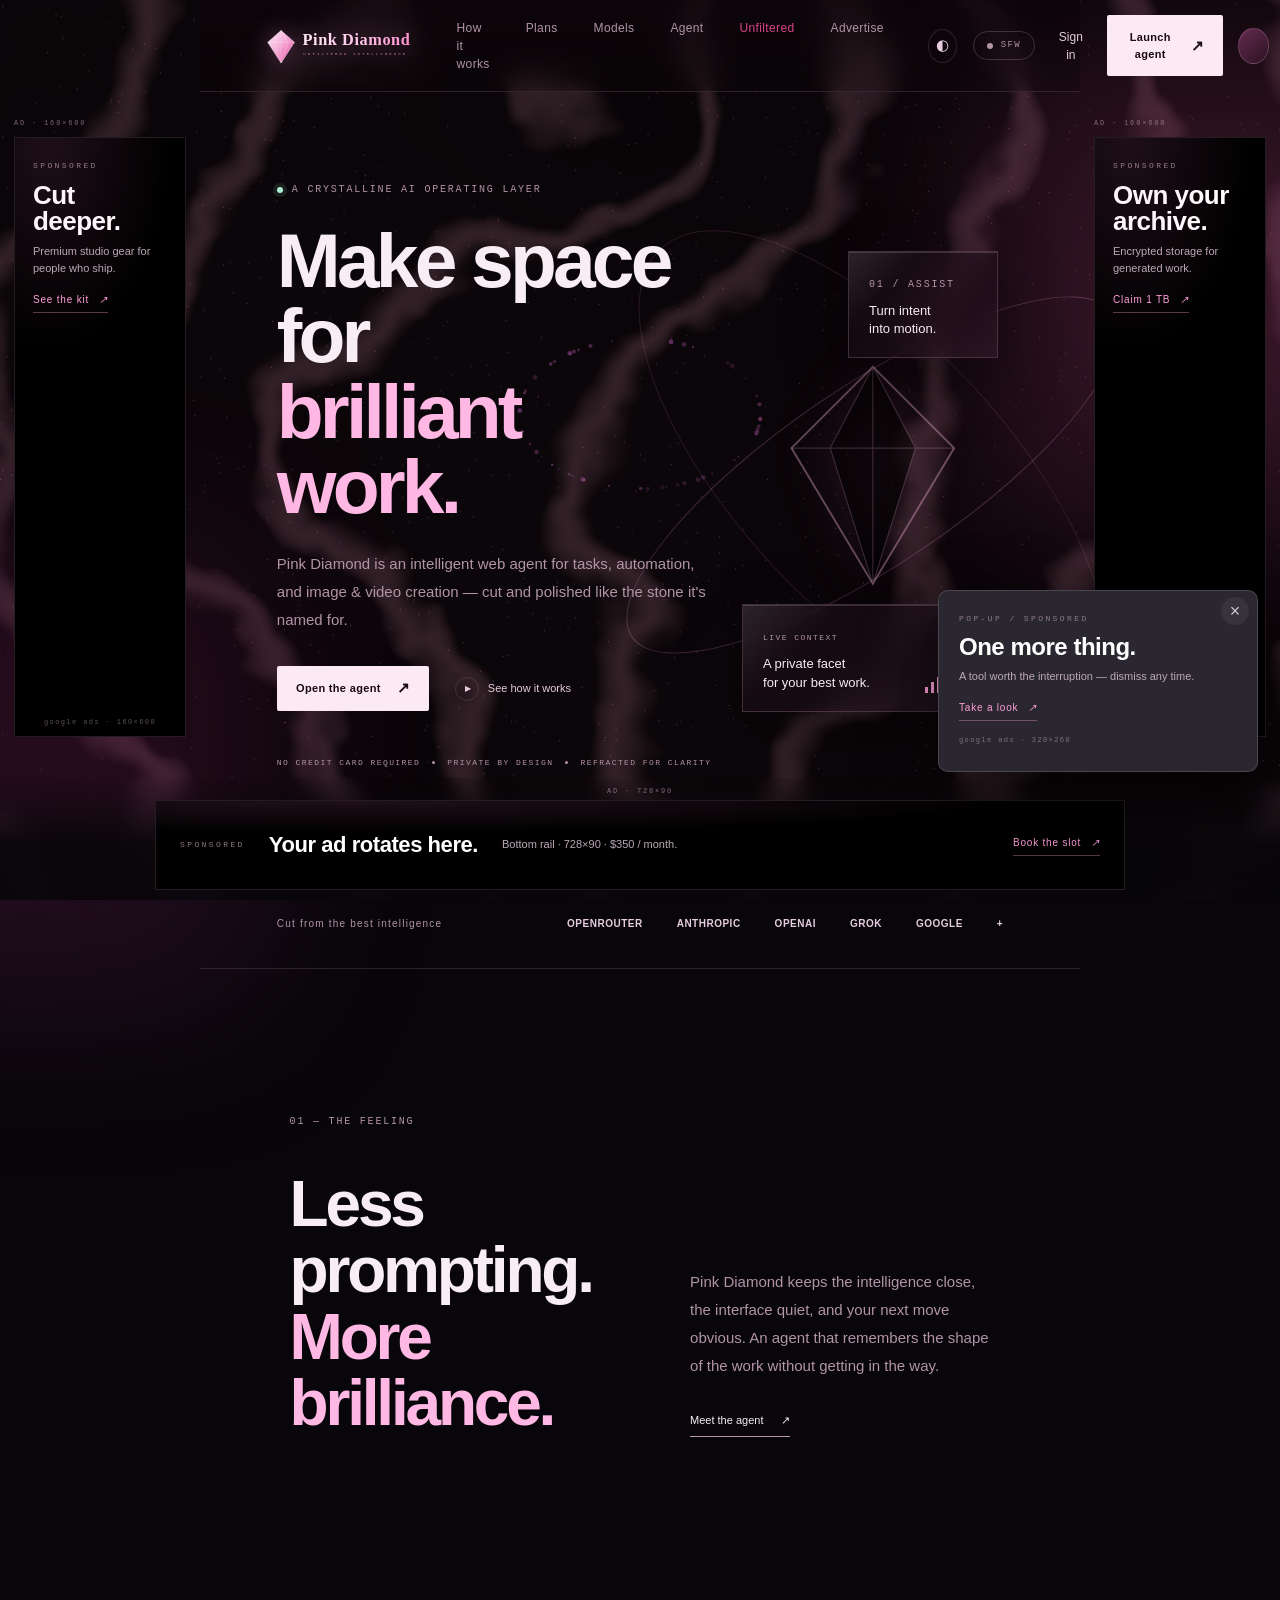
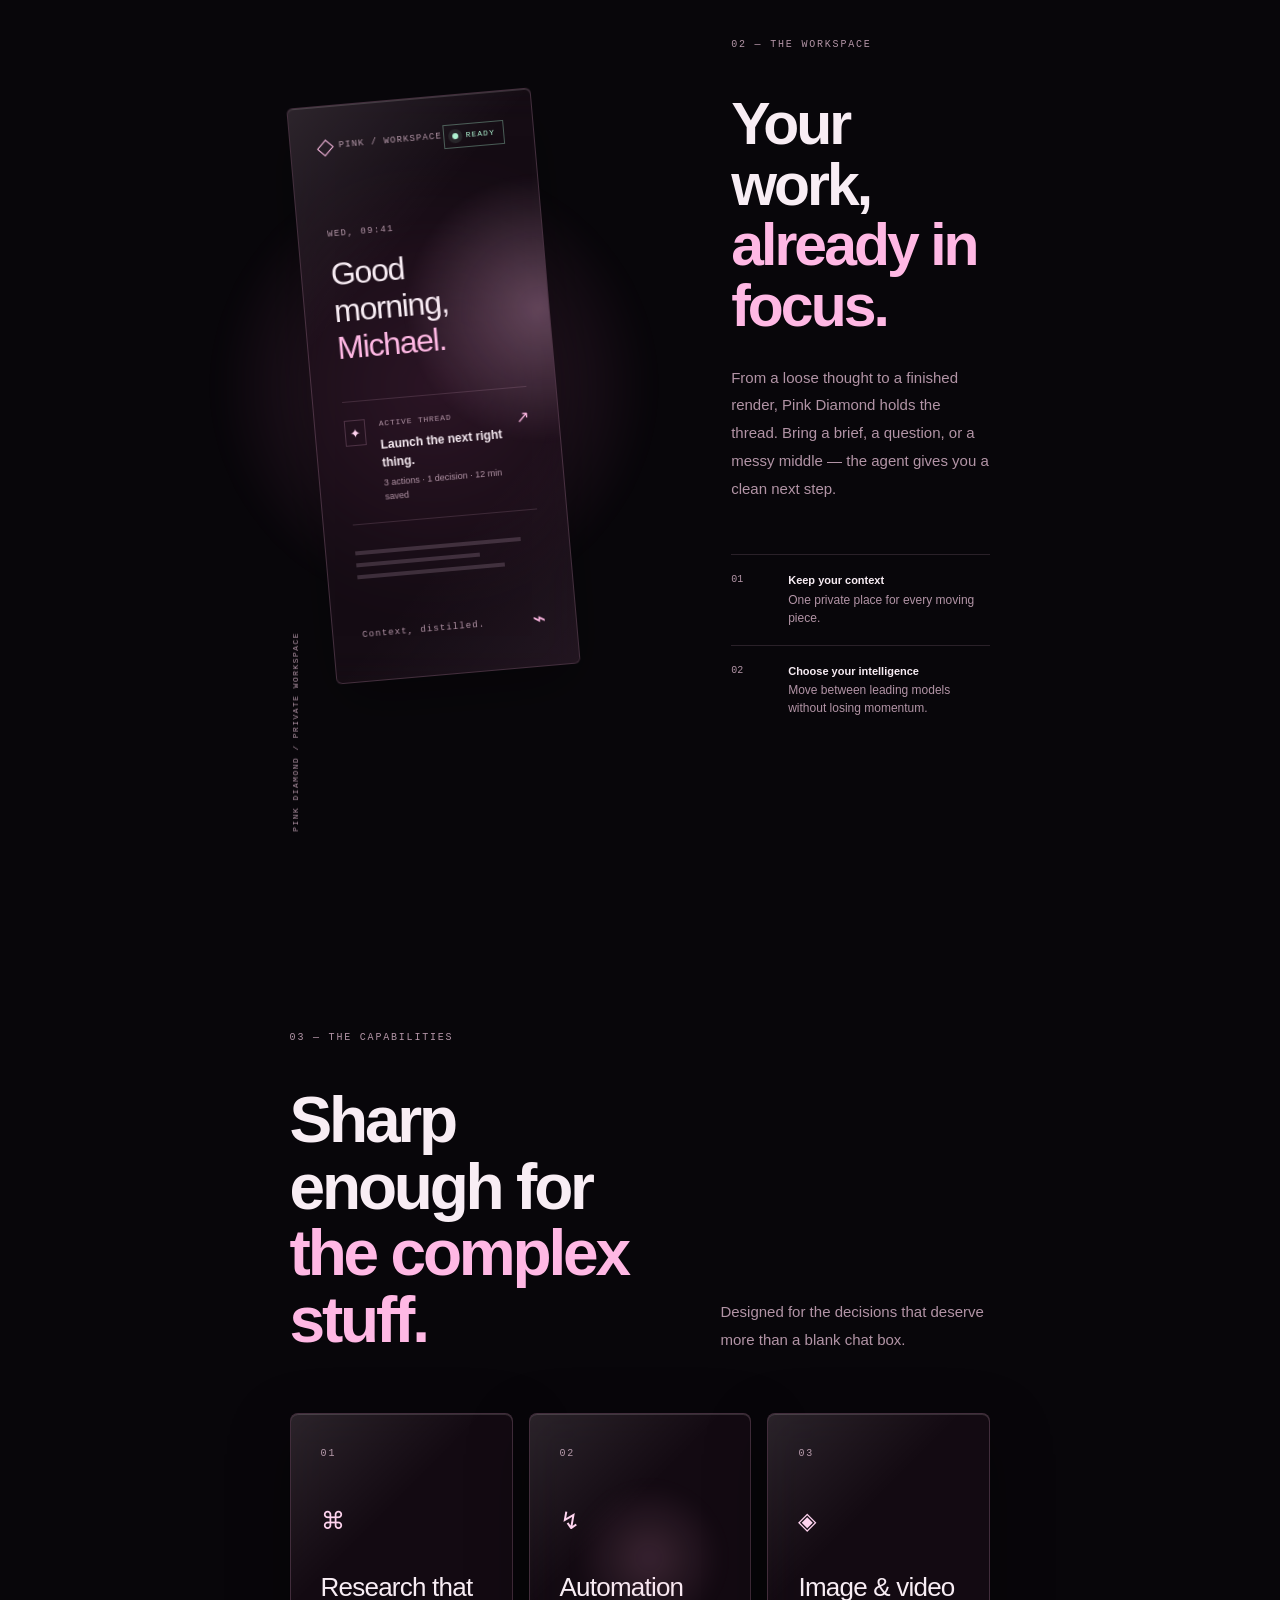
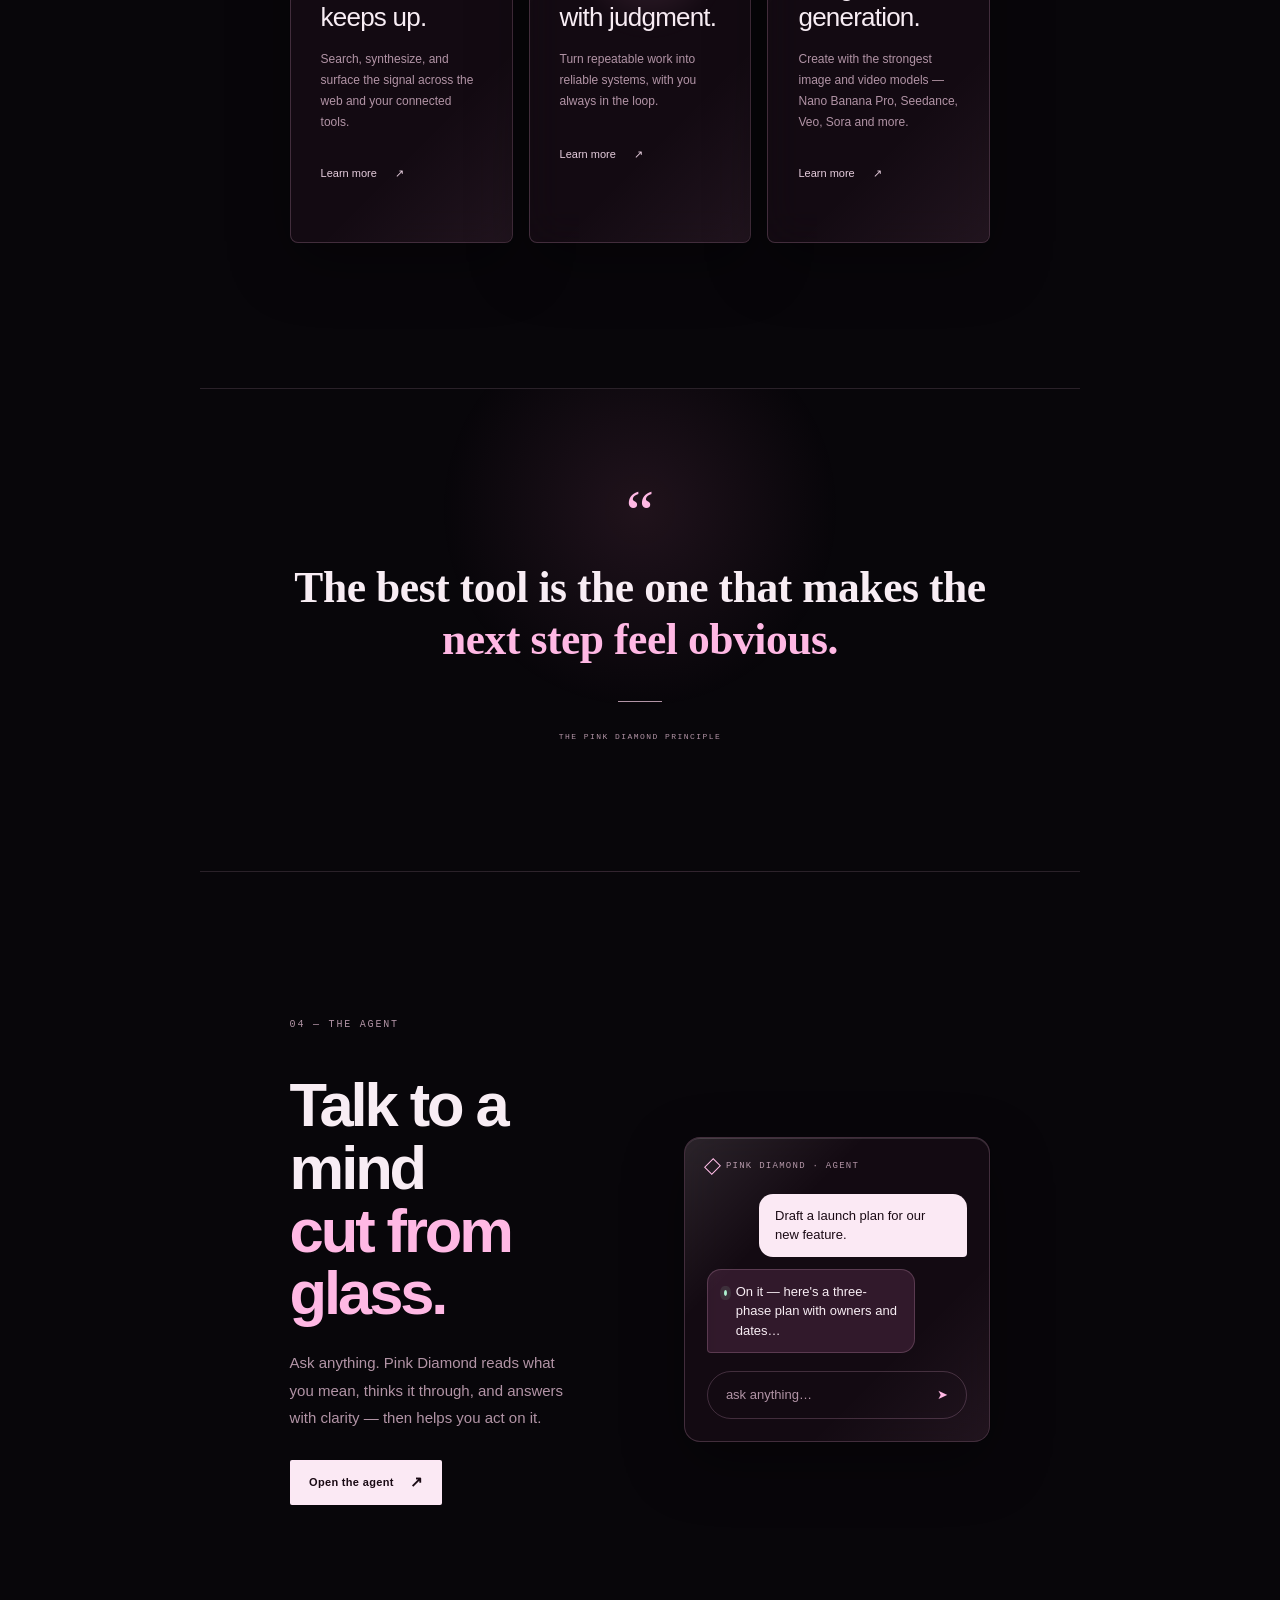
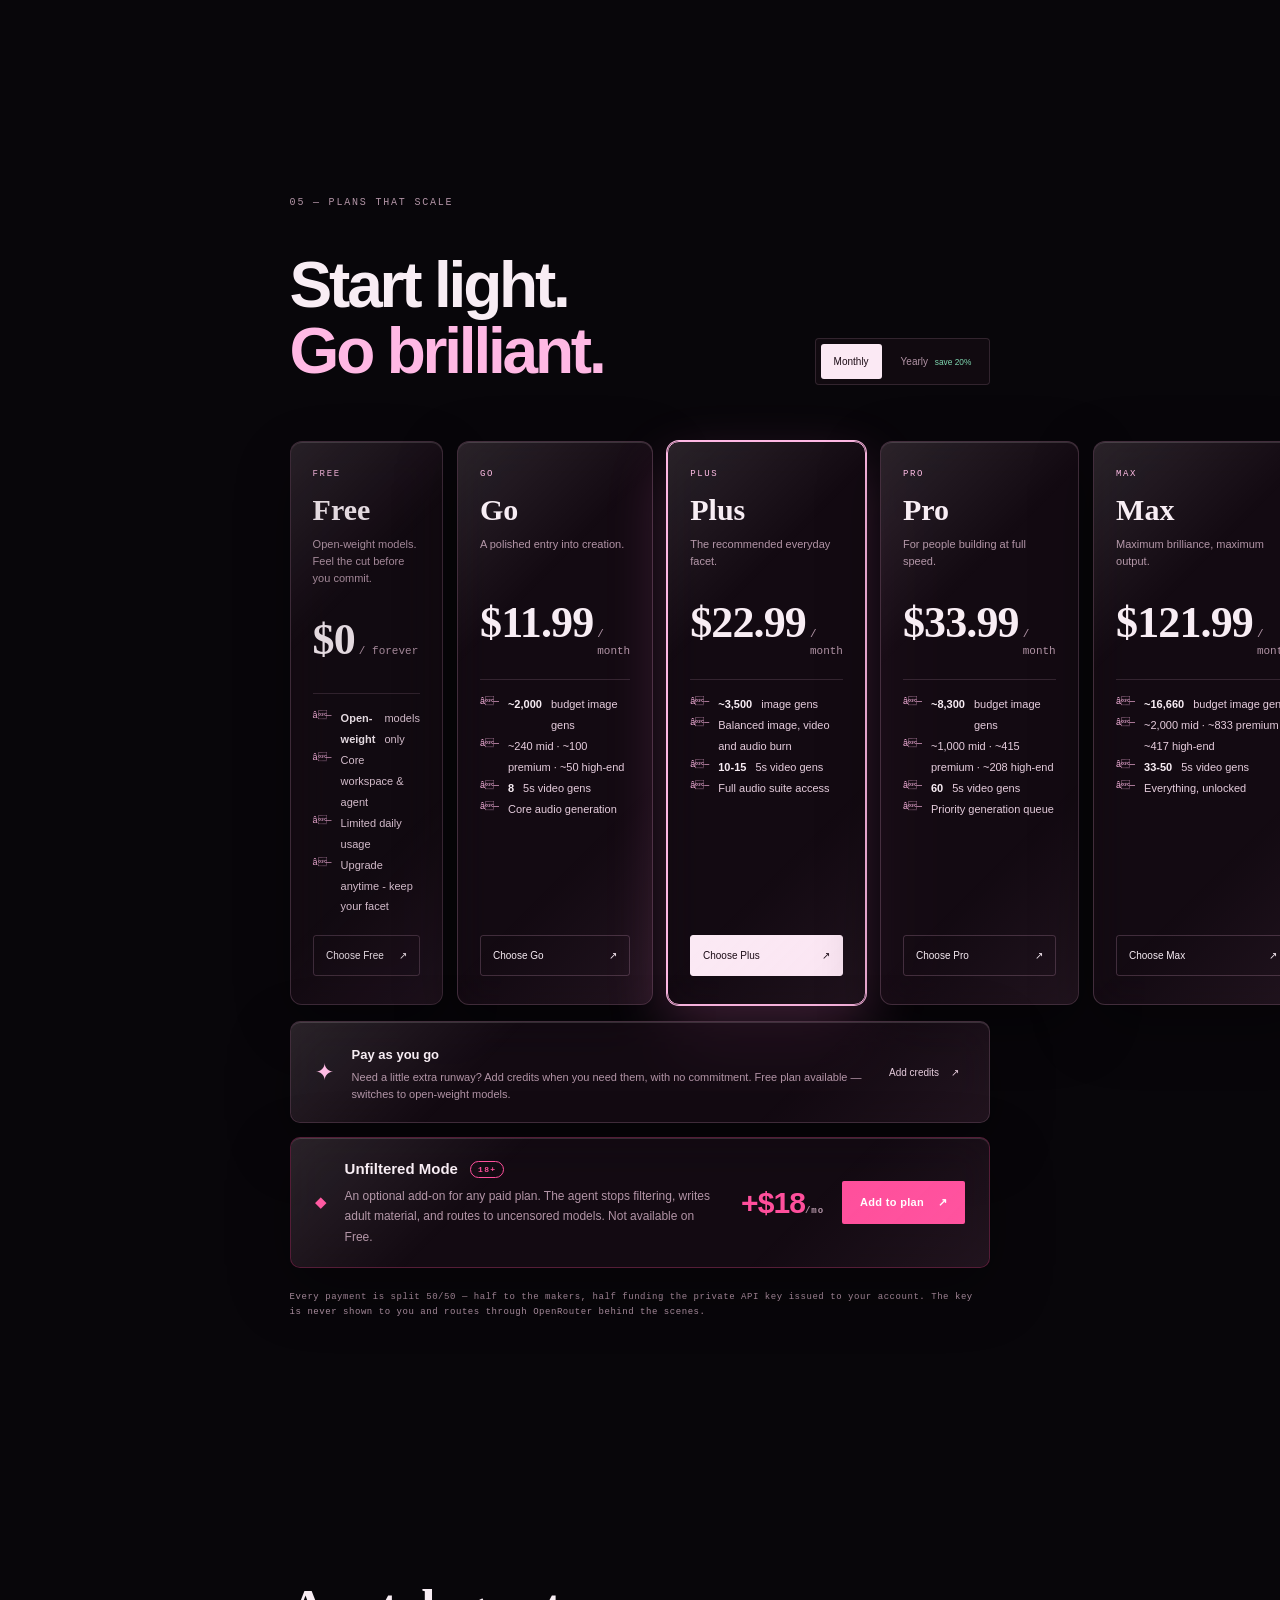
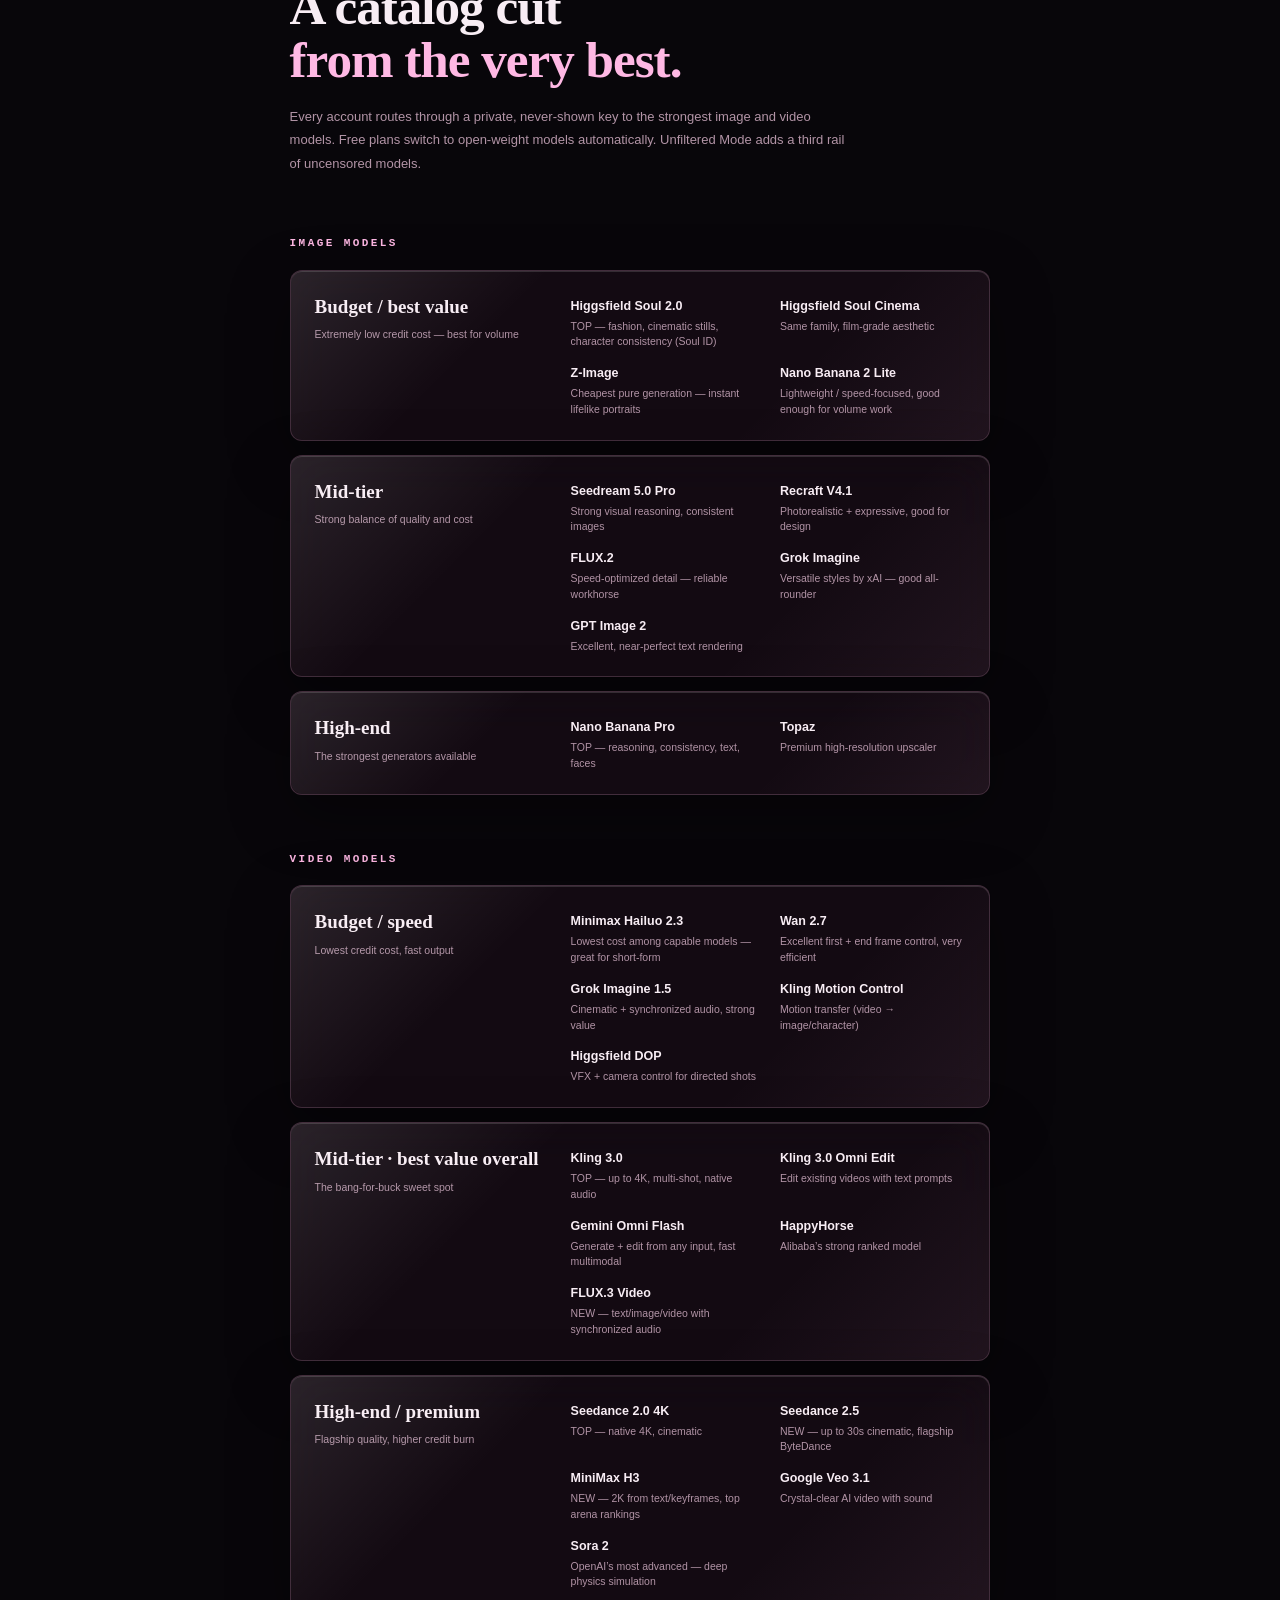
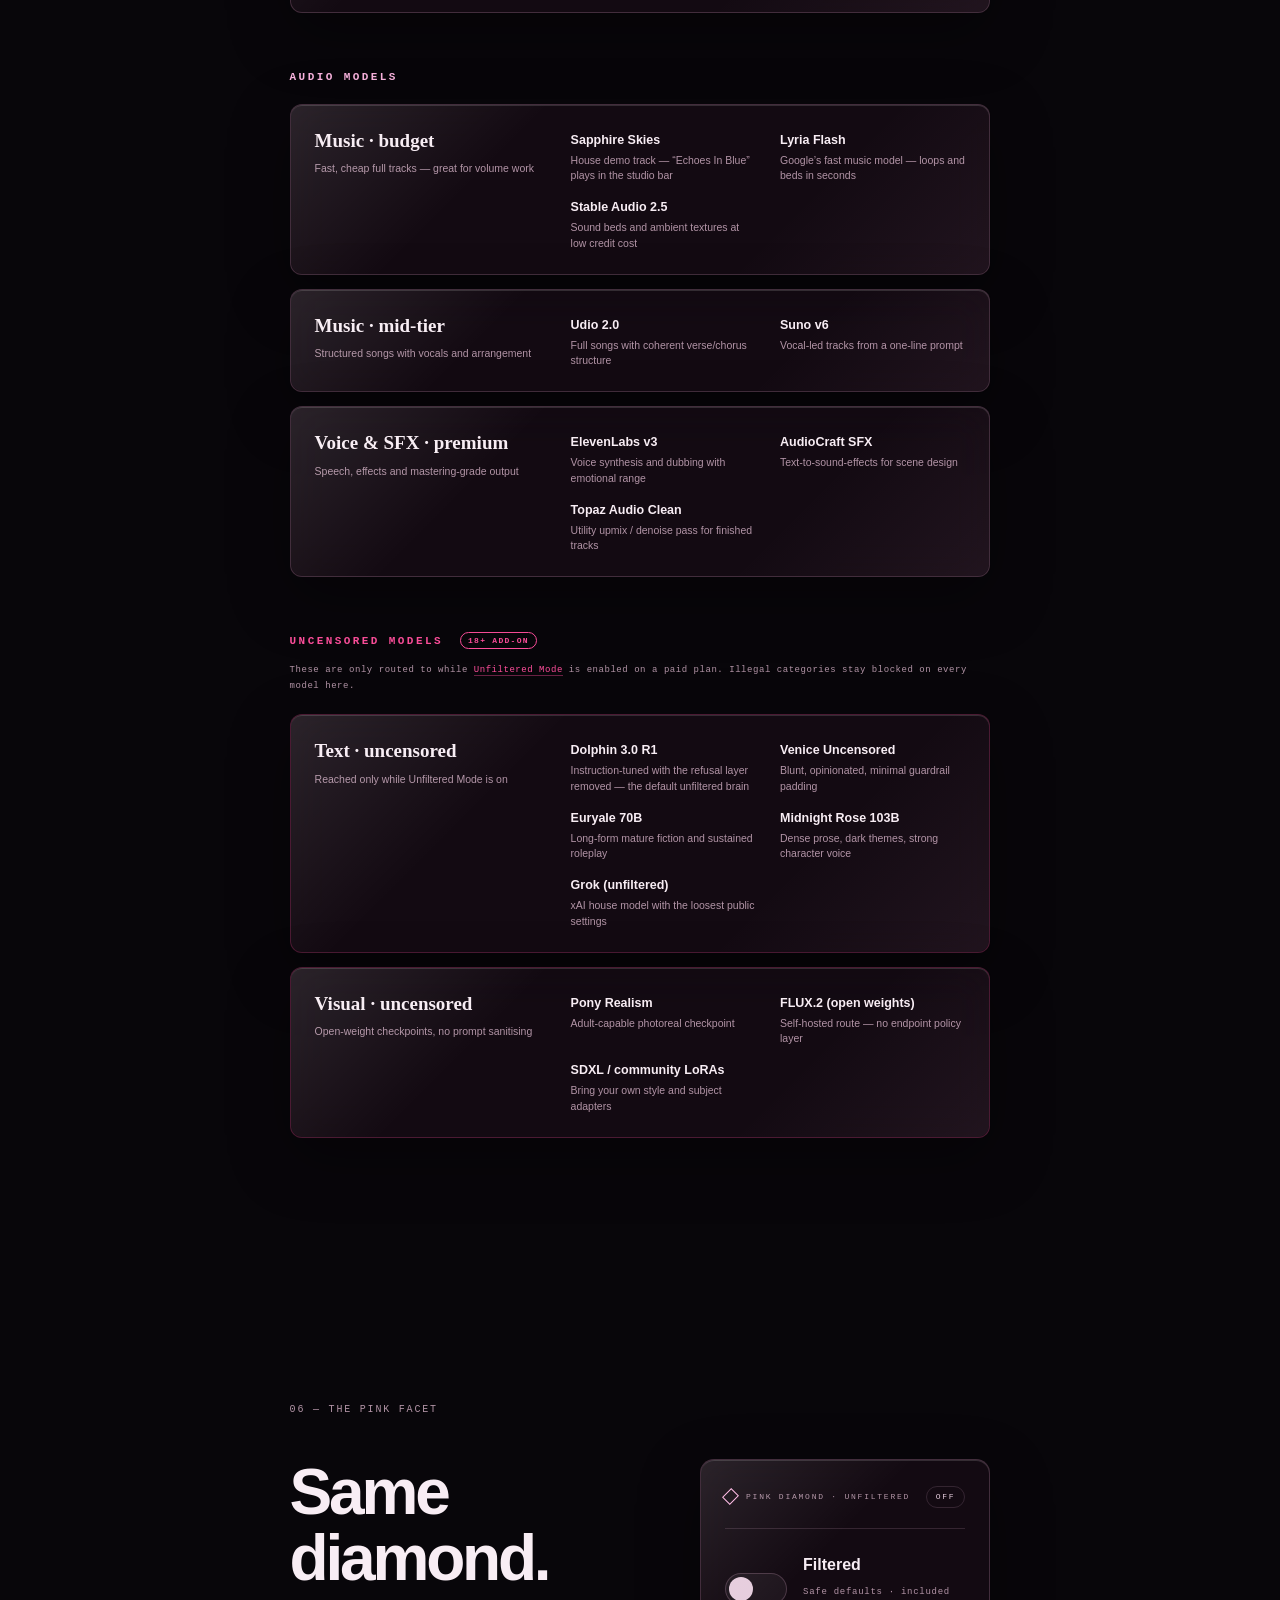
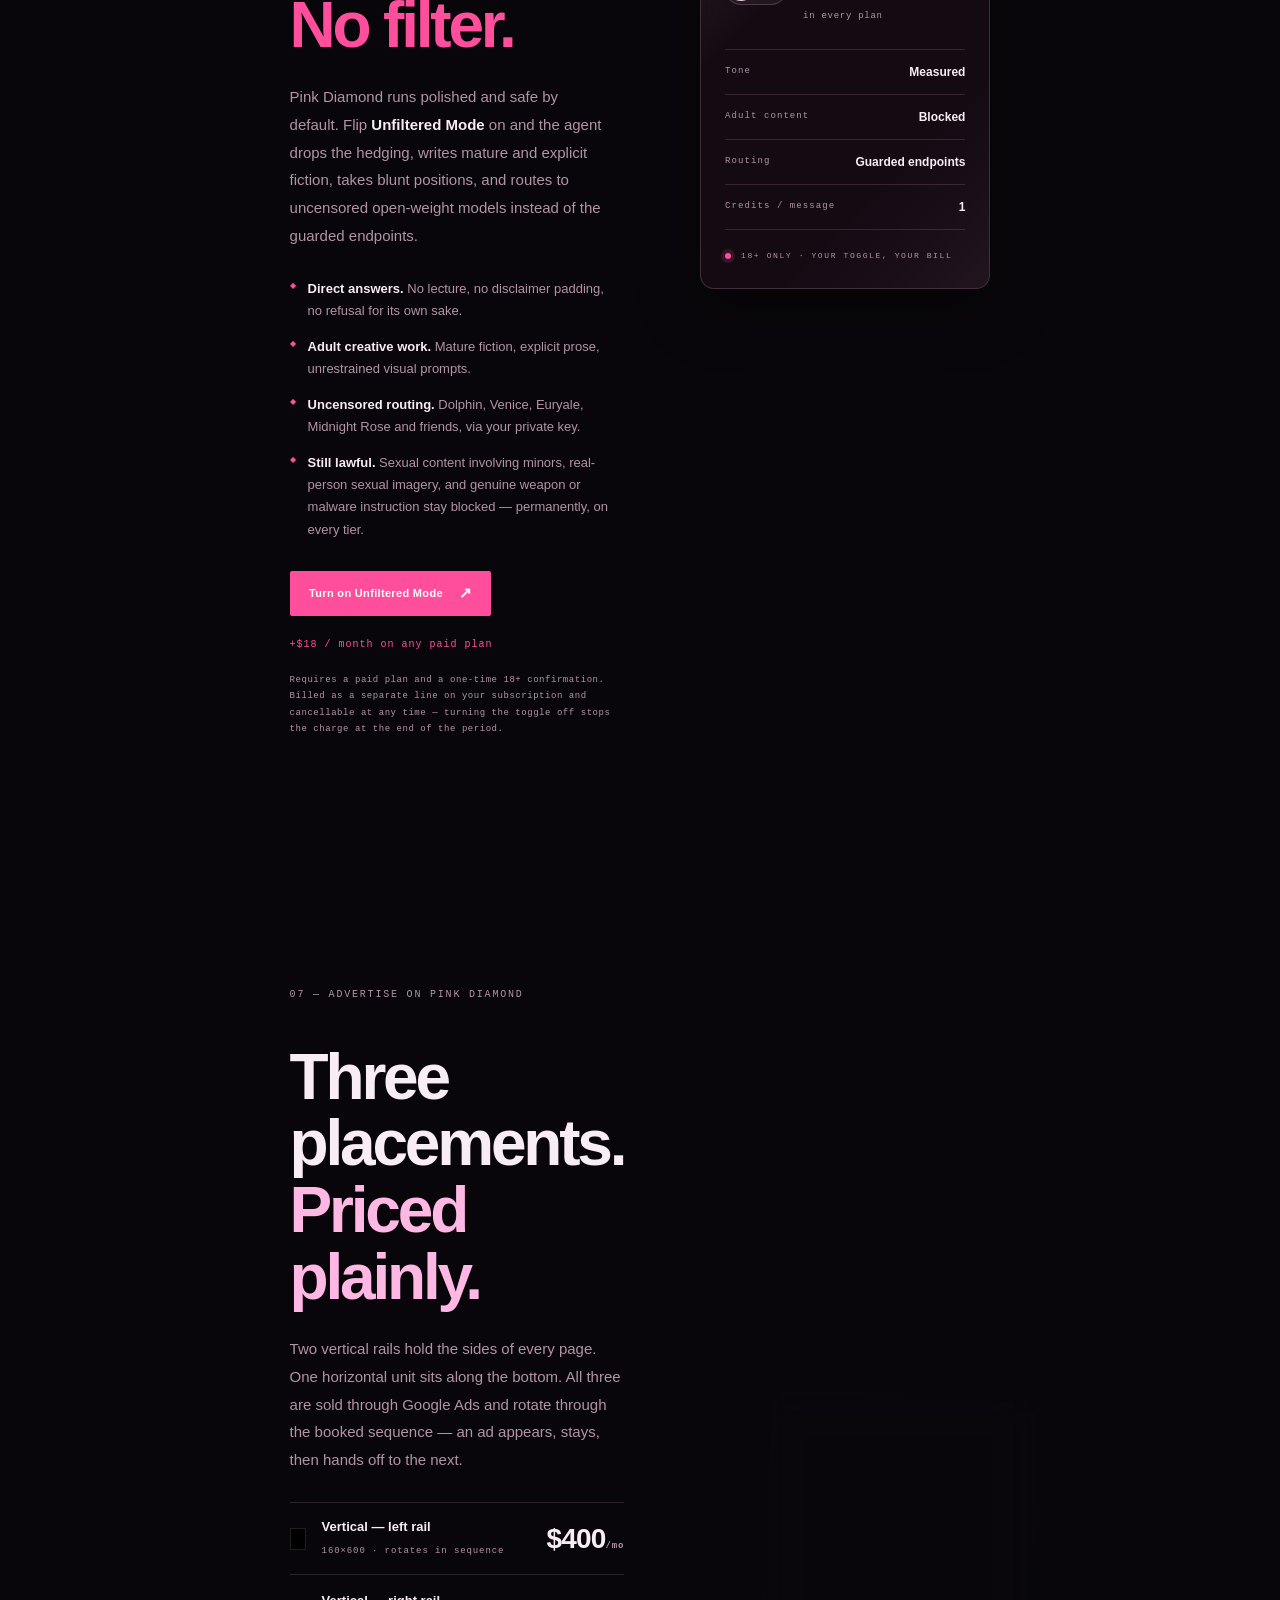
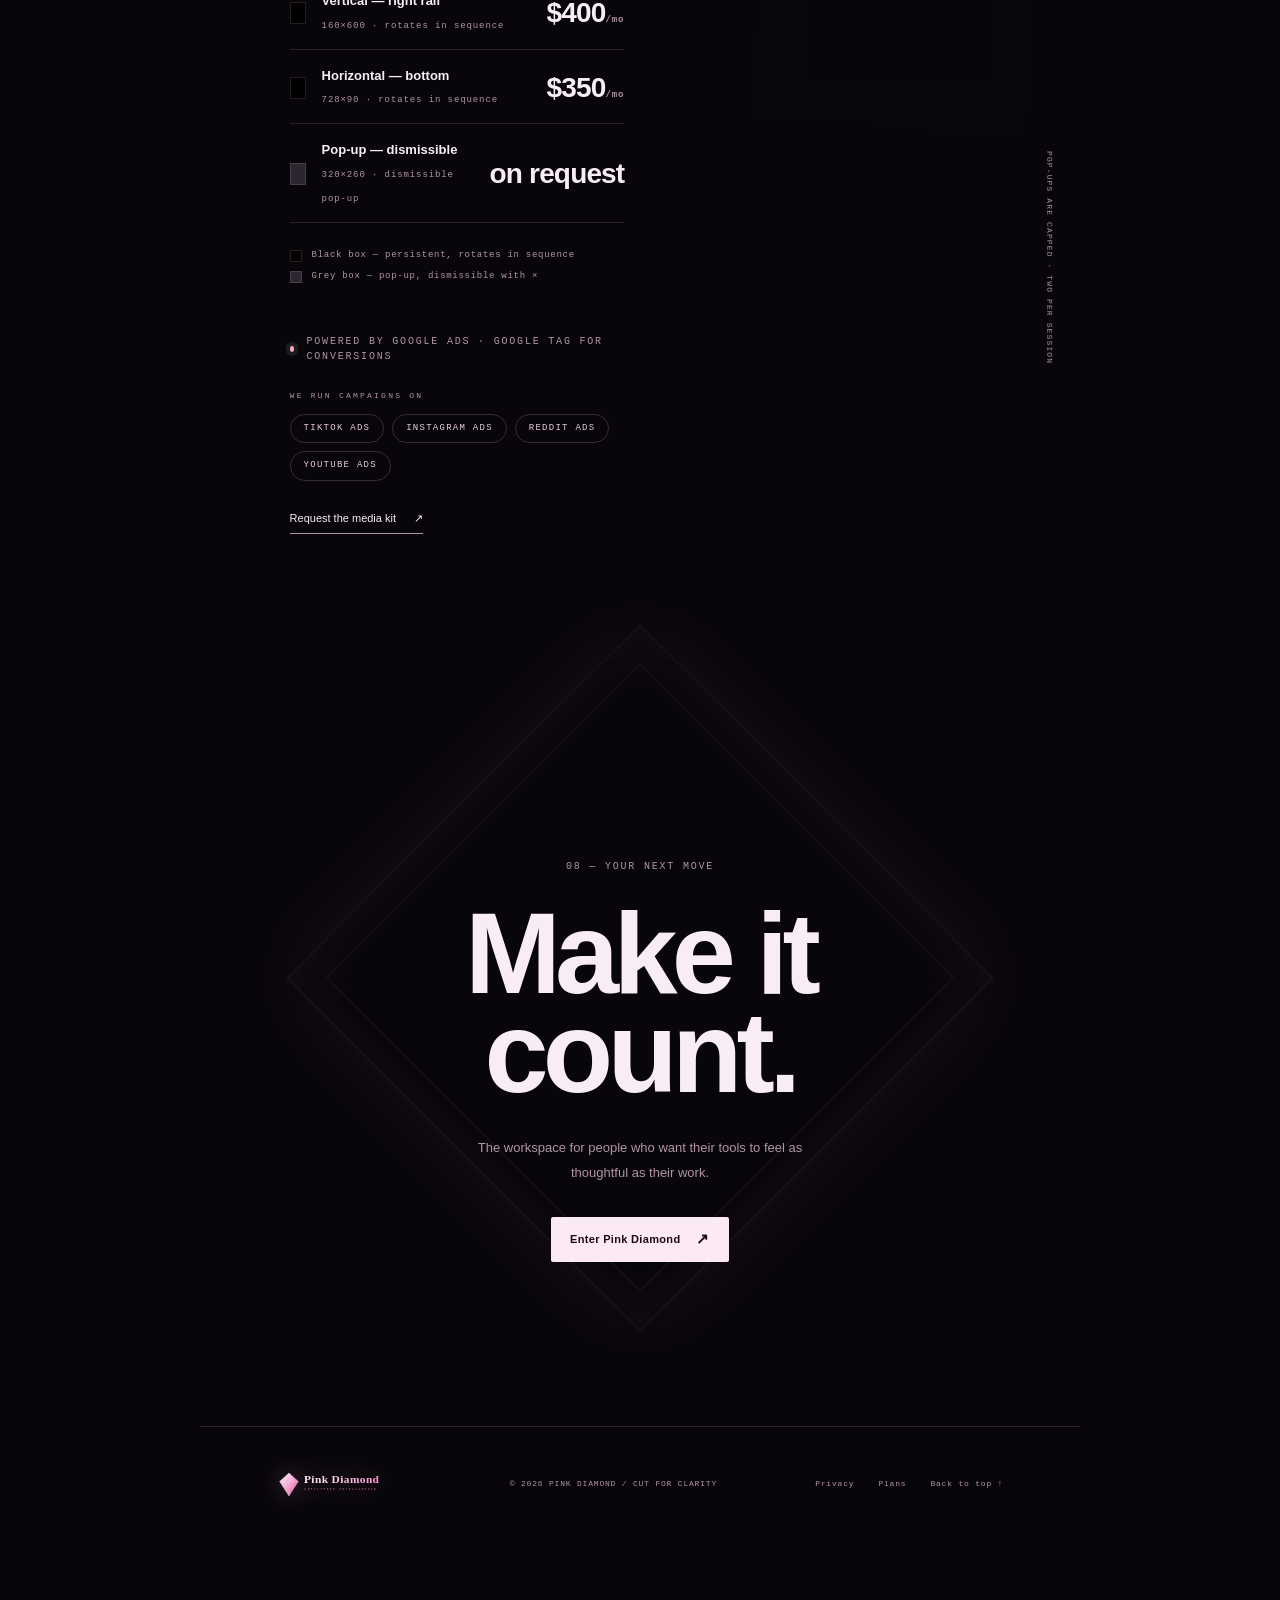
==== commit bb763e70: "Spec update: new pricing, ten themes, 50% API-key funding, audio studio, vortex background, scroll-p" ====
--- a/index.html
+++ b/index.html
@@ -81,6 +81,7 @@
 
   <!-- ============ BACKDROP LAYERS ============ -->
   <div class="marble-bg" aria-hidden="true"></div>
+  <canvas class="vortex-bg" id="vortex-bg" aria-hidden="true"></canvas>
   <div class="ambient ambient-one" aria-hidden="true"></div>
   <div class="ambient ambient-two" aria-hidden="true"></div>
 
@@ -338,6 +339,19 @@
           <input id="agent-input" type="text" placeholder="ask anything…" autocomplete="off" />
           <button type="submit" class="agent-send magnetic" aria-label="Send">➤</button>
         </form>
+        <div class="audio-bar glass" id="audio-bar" role="group" aria-label="Generated audio player">
+          <span class="audio-art" id="audio-art" aria-hidden="true">◈</span>
+          <div class="audio-meta"><b id="audio-title">Sapphire Skies</b><small id="audio-track">Echoes In Blue</small></div>
+          <div class="audio-controls">
+            <button class="audio-ctrl" data-audio="shuffle" aria-label="Shuffle">⤨</button>
+            <button class="audio-ctrl" data-audio="prev" aria-label="Previous">⏮</button>
+            <button class="audio-ctrl audio-play" data-audio="play" aria-label="Play or pause">▶</button>
+            <button class="audio-ctrl" data-audio="next" aria-label="Next">⏭</button>
+            <button class="audio-ctrl" data-audio="repeat" aria-label="Repeat">↻</button>
+          </div>
+          <div class="audio-progress"><span class="audio-time" id="audio-time">0:00</span><input type="range" id="audio-seek" min="0" max="100" value="0" aria-label="Seek" /><span class="audio-time" id="audio-duration">3:58</span></div>
+          <button class="audio-ctrl audio-gen" data-audio="generate" aria-label="Generate new track">✦ Generate</button>
+        </div>
       </section>
     </div>
   </div>
@@ -357,11 +371,12 @@
         <div class="stat glass"><span class="stat-label">CREDITS USED</span><strong id="stat-credits">0</strong></div>
       </div>
       <div class="api-key-row glass"><span class="stat-label">PRIVATE API KEY</span><code id="stat-key">•••• •••• •••• hidden</code><span class="key-hint">issued · never shown</span></div>
+      <div class="api-key-row glass"><span class="stat-label">API KEY BALANCE</span><code id="stat-api-balance">$0.00</code><span class="key-hint" id="api-balance-hint">50% of every payment funds this key</span></div>
       <div class="timeline"><span class="stat-label">CREDIT TIMELINE</span><div class="timeline-bars" id="timeline-bars"></div></div>
     </div>
     <div class="profile-panel" data-panel="settings" hidden>
       <div class="setting-row heat-setting"><div><strong>Unfiltered Mode <span class="heat-tag">18+</span></strong><p>Uncensored answers and adult creative output. Paid add-on, <b id="setting-heat-price">+$18/mo</b>.</p></div><div class="heat-setting-actions"><button class="revoke-link" id="revoke-adult" hidden>revoke 18+</button><button class="pill-toggle heat-pill-toggle" data-unfiltered-toggle aria-pressed="false"><span id="setting-heat-state">Off</span></button></div></div>
-      <div class="setting-row"><div><strong>Appearance</strong><p>Bright or dark facet.</p></div><button class="pill-toggle" id="theme-setting"><span>Dark</span></button></div>
+      <div class="setting-row"><div><strong>Appearance</strong><p>Ten facets. Your choice is saved to your account and restored on sign-in.</p></div><select id="theme-select" class="ghost-select"></select></div>
       <div class="setting-row"><div><strong>Change password</strong><p>Update your account password.</p></div><button class="ghost-button" id="change-pass">Change</button></div>
       <div class="setting-row"><div><strong>Add models</strong><p>Enable more models from your provider.</p></div><button class="ghost-button" id="add-models">Manage</button></div>
       <div class="setting-row"><div><strong>Switch account</strong><p>Sign into a different facet.</p></div><button class="ghost-button" id="switch-account">Switch</button></div>
@@ -416,6 +431,8 @@
 
   <div class="toast" role="status" aria-live="polite"></div>
   <script src="model-catalog.js"></script>
+  <script src="vortex.js"></script>
+  <script src="audio-studio.js"></script>
   <script src="app.js"></script>
   <script src="unfiltered.js"></script>
   <script src="ads.js"></script>
--- a/pink.css
+++ b/pink.css
@@ -251,3 +251,60 @@
 /* ---- the pop-up demo card reads as a grey box in both themes ---- */
 .ad-stage .ad-window{background:rgba(120,112,124,.18);border-color:rgba(160,150,165,.3)}
 html[data-theme="light"] .ad-stage .ad-window{background:rgba(70,60,72,.1)}
+
+/* ============================================================
+   TEN FACETS — theme system (spec: 10 themes, saved per account)
+   Default = Neon Rose (inherits :root). Each theme re-tints the
+   surface palette; brand pink stays in the signature themes.
+   ============================================================ */
+html[data-theme="dark"]{--night:#0a0710;--panel:#160d14;--ink:#f6e9f2;--muted:#b093a5;--line:rgba(255,196,232,.16);--electric:#f78fd0;--accent:#ff9ed8}
+html[data-theme="obsidian"]{--night:#050505;--panel:#101010;--ink:#f5eef2;--muted:#8f7d88;--line:rgba(255,255,255,.10);--glass-bg:rgba(18,18,20,.6);--glass-brd:rgba(255,143,214,.16);--electric:#ff8fd6;--accent:#ff8fd6;--ambient-filter:saturate(.6)}
+html[data-theme="obsidian"] .marble-bg{opacity:.25;filter:saturate(.5) brightness(.7)}
+html[data-theme="amethyst"]{--night:#0b0614;--panel:#171029;--ink:#f2e8fb;--muted:#a68fc2;--line:rgba(196,150,255,.18);--glass-bg:rgba(35,20,58,.55);--glass-brd:rgba(196,150,255,.24);--electric:#c48fff;--lilac:#d0a7ff;--ice:#e6d3ff;--accent:#b57bff}
+html[data-theme="amethyst"] .marble-bg{filter:hue-rotate(252deg) saturate(1.1)}
+html[data-theme="emerald"]{--night:#04100b;--panel:#0c1d15;--ink:#e8f5ee;--muted:#8fb8a2;--line:rgba(140,255,196,.16);--glass-bg:rgba(16,42,30,.5);--glass-brd:rgba(140,255,196,.2);--electric:#7fe8b6;--lilac:#a2f2d0;--ice:#c9ffe4;--accent:#4fd69a;--heat:#ff5fa8}
+html[data-theme="emerald"] .marble-bg{filter:hue-rotate(155deg) saturate(1.05)}
+html[data-theme="sapphire"]{--night:#050a14;--panel:#0c1526;--ink:#e8f0fb;--muted:#8fa6c8;--line:rgba(150,190,255,.18);--glass-bg:rgba(18,30,54,.55);--glass-brd:rgba(150,190,255,.24);--electric:#8fb8ff;--lilac:#a7c8ff;--ice:#d3e4ff;--accent:#5f8fdf;--heat:#ff6fae}
+html[data-theme="sapphire"] .marble-bg{filter:hue-rotate(195deg) saturate(1.1)}
+html[data-theme="uviolet"]{--night:#0d0418;--panel:#1b0c30;--ink:#f0e6fa;--muted:#a68fc8;--line:rgba(190,120,255,.2);--glass-bg:rgba(40,16,64,.55);--glass-brd:rgba(190,120,255,.26);--electric:#c06fff;--lilac:#a86bff;--ice:#e4c7ff;--accent:#9a4dff;--heat:#ff4fd8}
+html[data-theme="uviolet"] .marble-bg{filter:hue-rotate(248deg) saturate(1.35) brightness(.9)}
+html[data-theme="porcelain"]{--night:#fbf3f7;--panel:#ffffff;--ink:#241522;--muted:#83627a;--soft:#63415a;--line:rgba(110,45,85,.14);--glass-bg:rgba(255,255,255,.66);--glass-brd:rgba(222,130,190,.3);--glass-hi:rgba(255,255,255,.7);--electric:#d94fa8;--ice:#c04494;--accent:#c8348c;--card:rgba(255,255,255,.7);--btn-ink:#fff5fb;--btn-bg:#3a1830;--heat:#d81b76}
+html[data-theme="porcelain"] .marble-bg{opacity:.10;filter:invert(1) hue-rotate(292deg) saturate(1.1)}
+html[data-theme="candlelight"]{--night:#fdf6ee;--panel:#fffdf9;--ink:#2a201a;--muted:#93785f;--soft:#6b5443;--line:rgba(150,110,70,.18);--glass-bg:rgba(255,251,244,.66);--glass-brd:rgba(230,170,110,.32);--glass-hi:rgba(255,255,255,.75);--electric:#e08b4f;--lilac:#f0a868;--ice:#ffd9ae;--accent:#d97934;--card:rgba(255,255,255,.7);--btn-ink:#fff8f0;--btn-bg:#5a3a1f;--heat:#e0569f}
+html[data-theme="candlelight"] .marble-bg{opacity:.12;filter:invert(1) hue-rotate(120deg) saturate(.7) brightness(1.1)}
+html[data-theme="coral-dusk"]{--night:#fdf1ec;--panel:#fffaf7;--ink:#2a1d1a;--muted:#a1746a;--soft:#7a554d;--line:rgba(190,90,70,.16);--glass-bg:rgba(255,249,246,.66);--glass-brd:rgba(255,140,120,.3);--glass-hi:rgba(255,255,255,.75);--electric:#ff7a66;--lilac:#ff9e8a;--ice:#ffc9bc;--accent:#f2604a;--card:rgba(255,255,255,.7);--btn-ink:#fff5f2;--btn-bg:#5c2418;--heat:#d84f9c}
+html[data-theme="coral-dusk"] .marble-bg{opacity:.12;filter:invert(1) hue-rotate(150deg) saturate(.85)}
+html[data-theme="porcelain"] .ambient,html[data-theme="candlelight"] .ambient,html[data-theme="coral-dusk"] .ambient{opacity:.14}
+html[data-theme="emerald"] .ambient{background:#2fbd85!important}
+html[data-theme="sapphire"] .ambient{background:#4f7fdf!important}
+
+/* ghost select for the theme picker */
+.ghost-select{background:var(--glass-bg);color:var(--ink);border:1px solid var(--glass-brd);border-radius:10px;padding:8px 12px;font:inherit;max-width:220px}
+.ghost-select option{background:var(--panel);color:var(--ink)}
+
+/* notice bubble in the agent stream (low / zero balance) */
+.msg.notice{align-self:center;background:linear-gradient(135deg,rgba(255,184,228,.16),rgba(255,143,214,.08));border:1px solid var(--glass-brd);border-radius:14px;padding:10px 16px;font-size:13px;color:var(--soft);max-width:min(520px,86%);text-align:center}
+
+/* ============ STUDIO AUDIO BAR (reference: dashboard player) ============ */
+.audio-bar{grid-column:1/-1;display:flex;align-items:center;gap:14px;border-radius:18px;padding:10px 18px;margin-top:10px}
+.audio-art{display:grid;place-items:center;width:44px;height:44px;border-radius:50%;background:radial-gradient(circle at 32% 30%,var(--ice),var(--accent) 45%,#5c1d44);color:var(--btn-ink);font-size:18px;box-shadow:0 0 18px rgba(255,158,220,.45);flex:none}
+.audio-bar.playing .audio-art{animation:audio-pulse 1.1s ease-in-out infinite}
+@keyframes audio-pulse{50%{transform:scale(1.12);box-shadow:0 0 30px rgba(255,158,220,.7)}}
+.audio-meta{display:flex;flex-direction:column;min-width:150px}
+.audio-meta b{font-size:14px}
+.audio-meta small{color:var(--muted);font-size:11px;letter-spacing:.06em}
+.audio-controls{display:flex;align-items:center;gap:6px}
+.audio-ctrl{width:34px;height:34px;border-radius:50%;display:grid;place-items:center;color:var(--soft);border:1px solid transparent;transition:.2s}
+.audio-ctrl:hover{color:var(--ink);border-color:var(--glass-brd);background:var(--glass-bg)}
+.audio-play{width:42px;height:42px;background:var(--btn-bg);color:var(--btn-ink);box-shadow:0 0 16px rgba(255,158,220,.4)}
+.audio-gen{width:auto;border-radius:20px;padding:0 14px;border:1px solid var(--glass-brd);font-size:12px;letter-spacing:.08em}
+.audio-progress{display:flex;align-items:center;gap:10px;flex:1;min-width:160px}
+.audio-time{font-family:'DM Mono',monospace;font-size:11px;color:var(--muted);white-space:nowrap}
+.audio-progress input[type=range]{flex:1;accent-color:var(--electric);height:4px}
+@media (max-width:900px){.audio-progress{display:none}.audio-gen{display:none}}
+@media (prefers-reduced-motion:reduce){.audio-bar.playing .audio-art{animation:none!important}}
+
+/* ============ VORTEX BACKGROUND CANVAS ============ */
+.vortex-bg{position:fixed;inset:0;z-index:0;pointer-events:none;opacity:.8}
+html[data-theme="porcelain"] .vortex-bg,html[data-theme="candlelight"] .vortex-bg,html[data-theme="coral-dusk"] .vortex-bg{opacity:.45}
+@media (prefers-reduced-motion:reduce){.vortex-bg{display:none}}
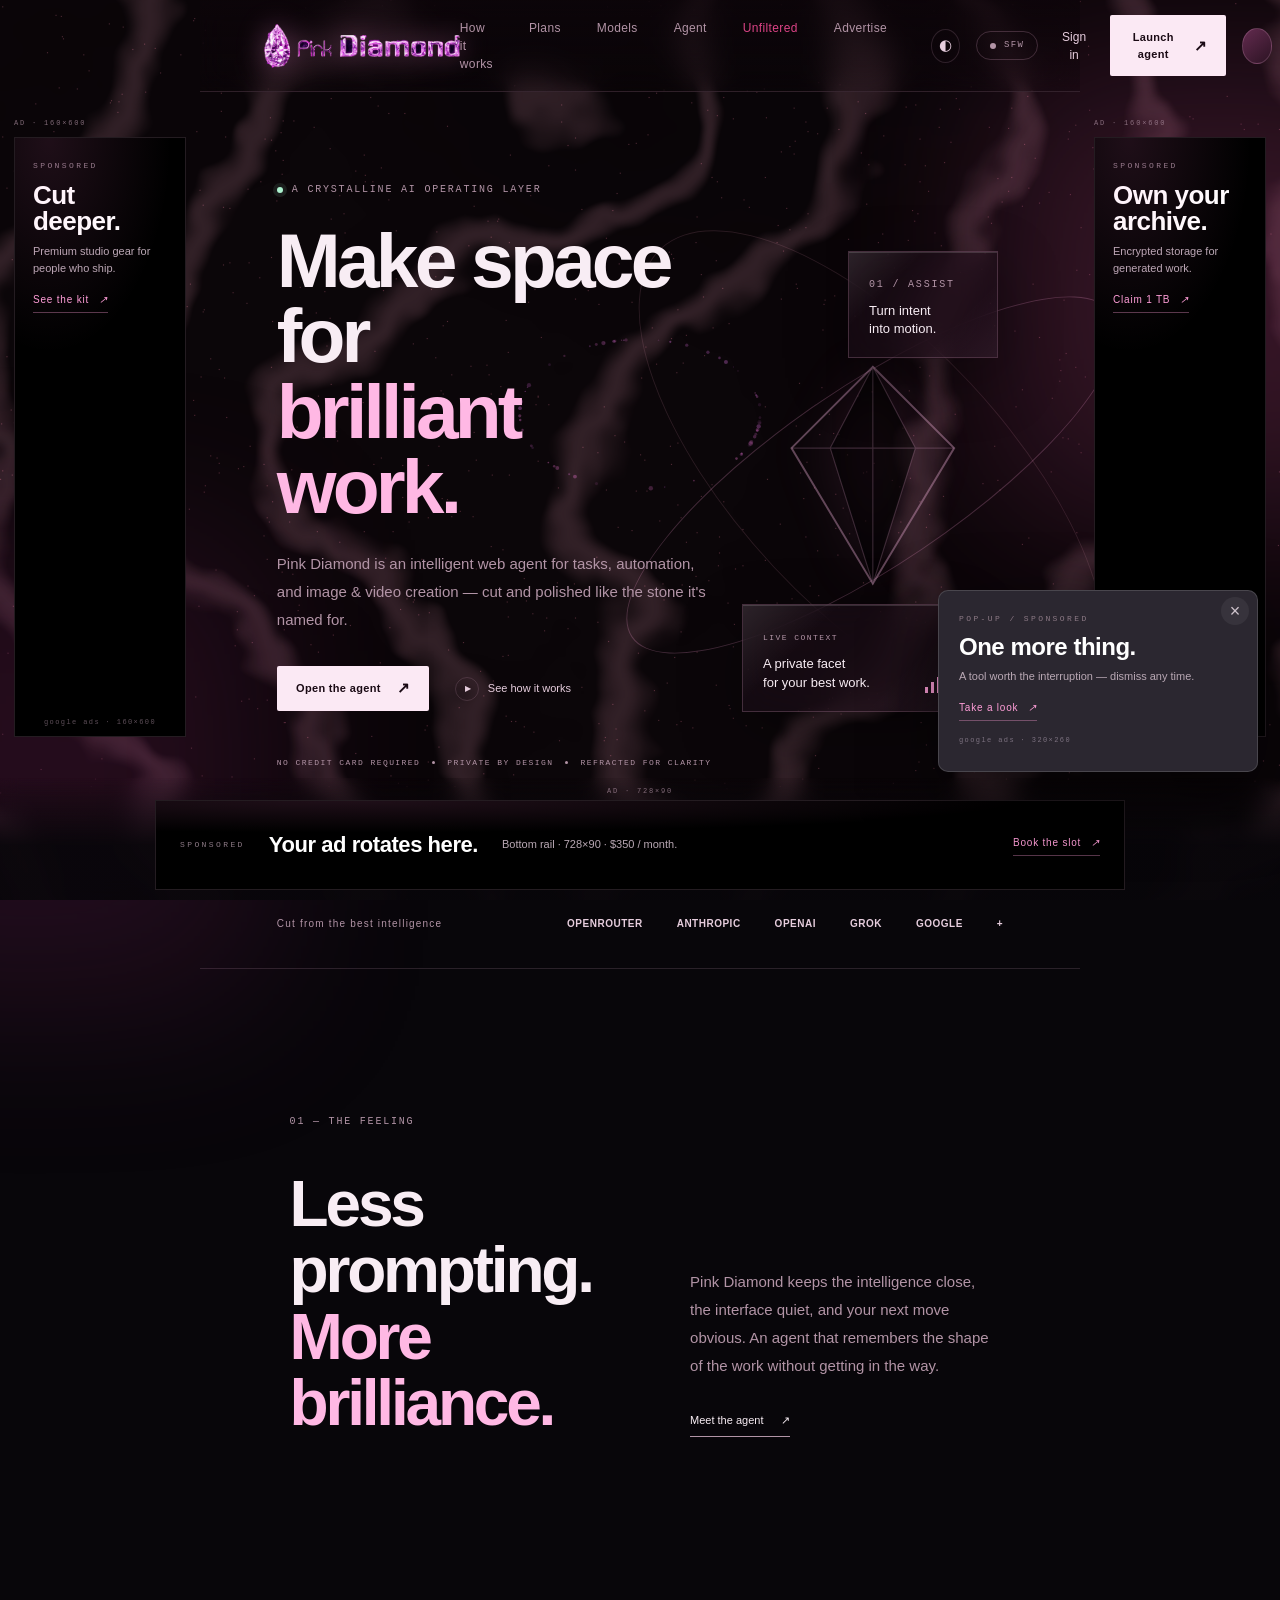
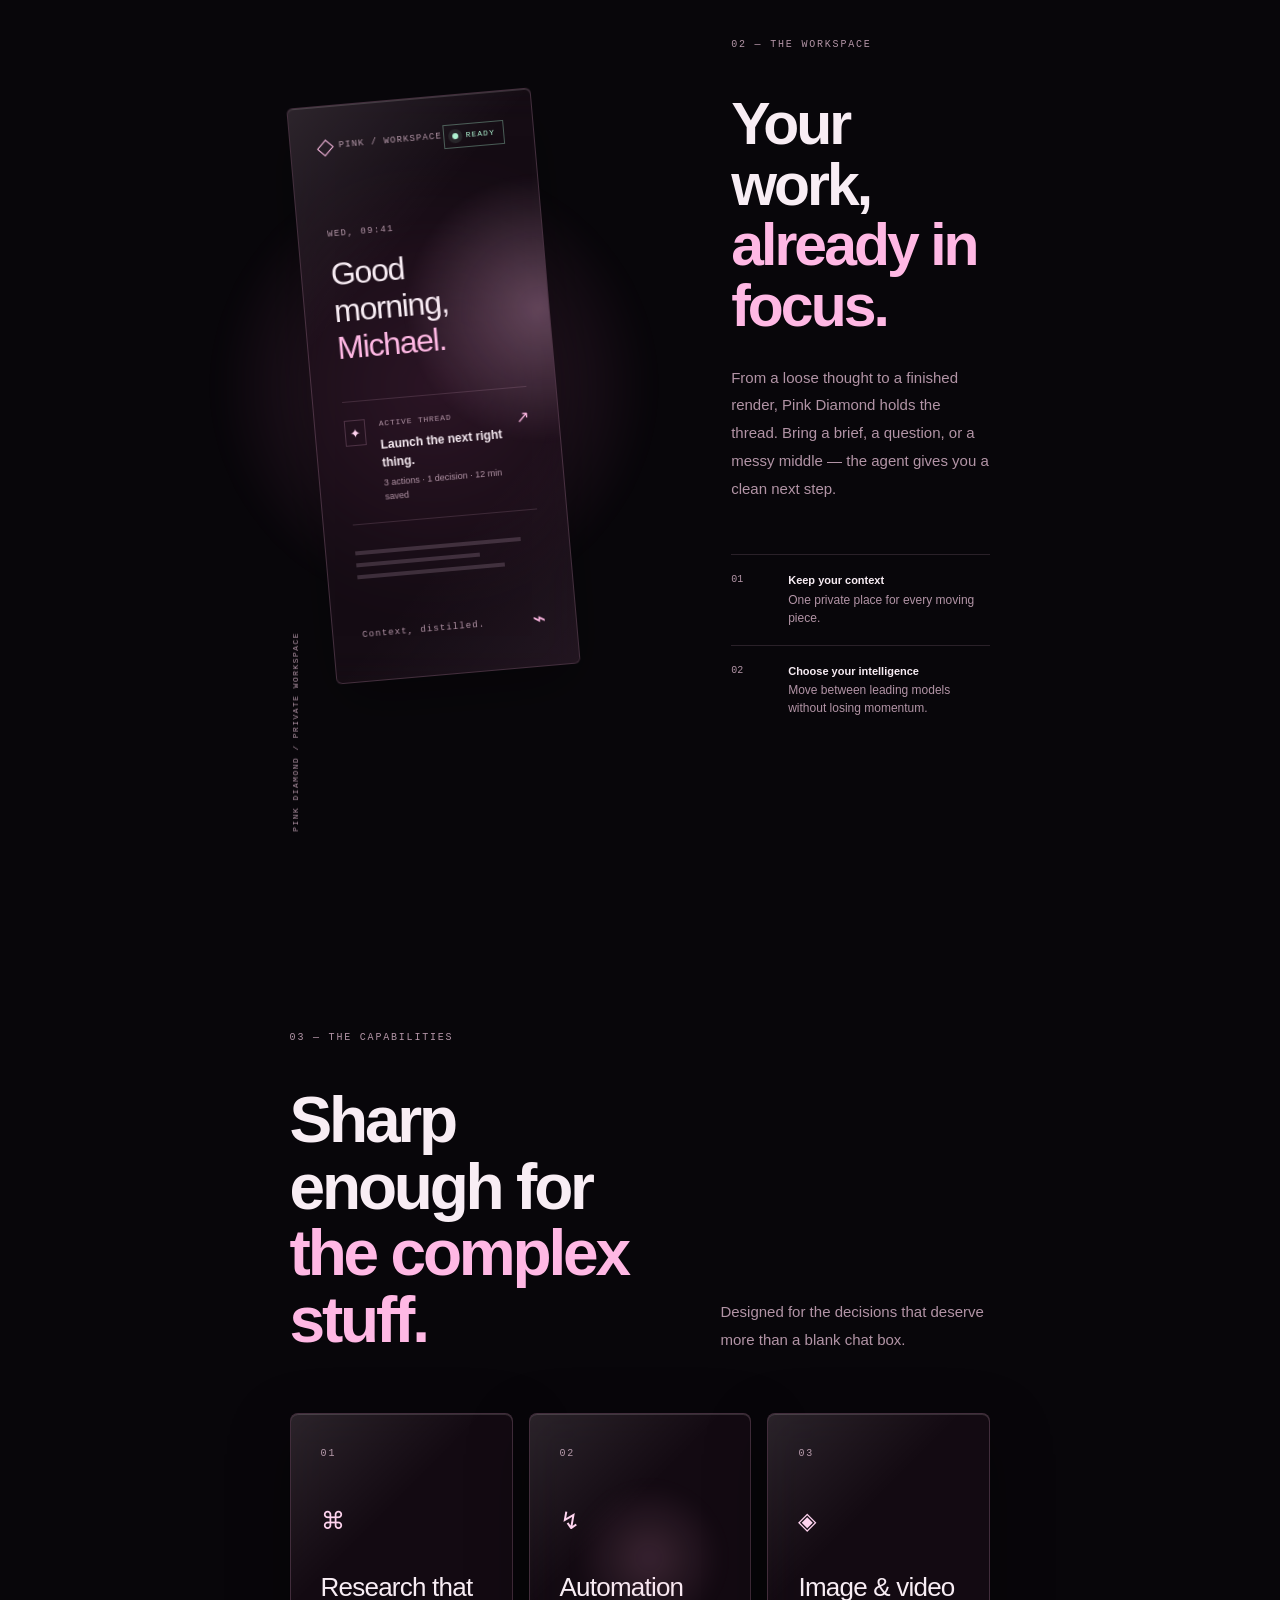
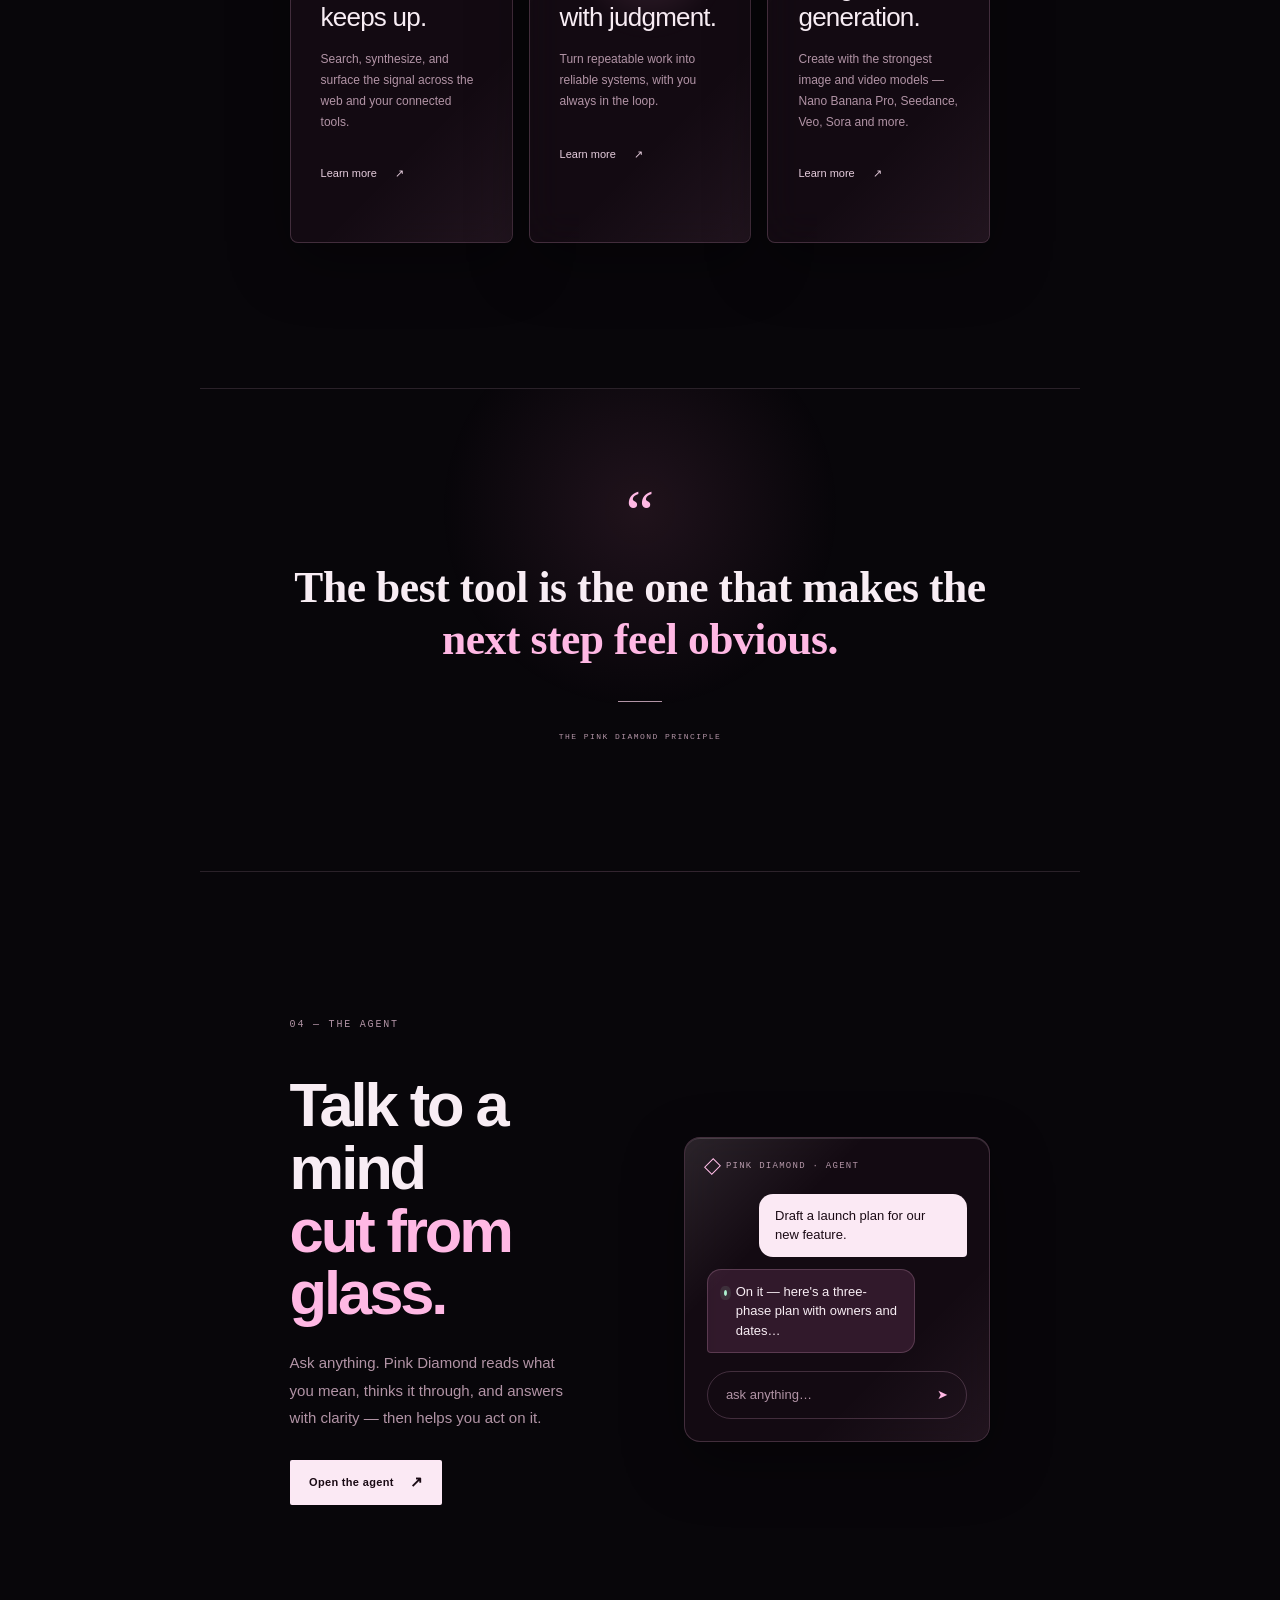
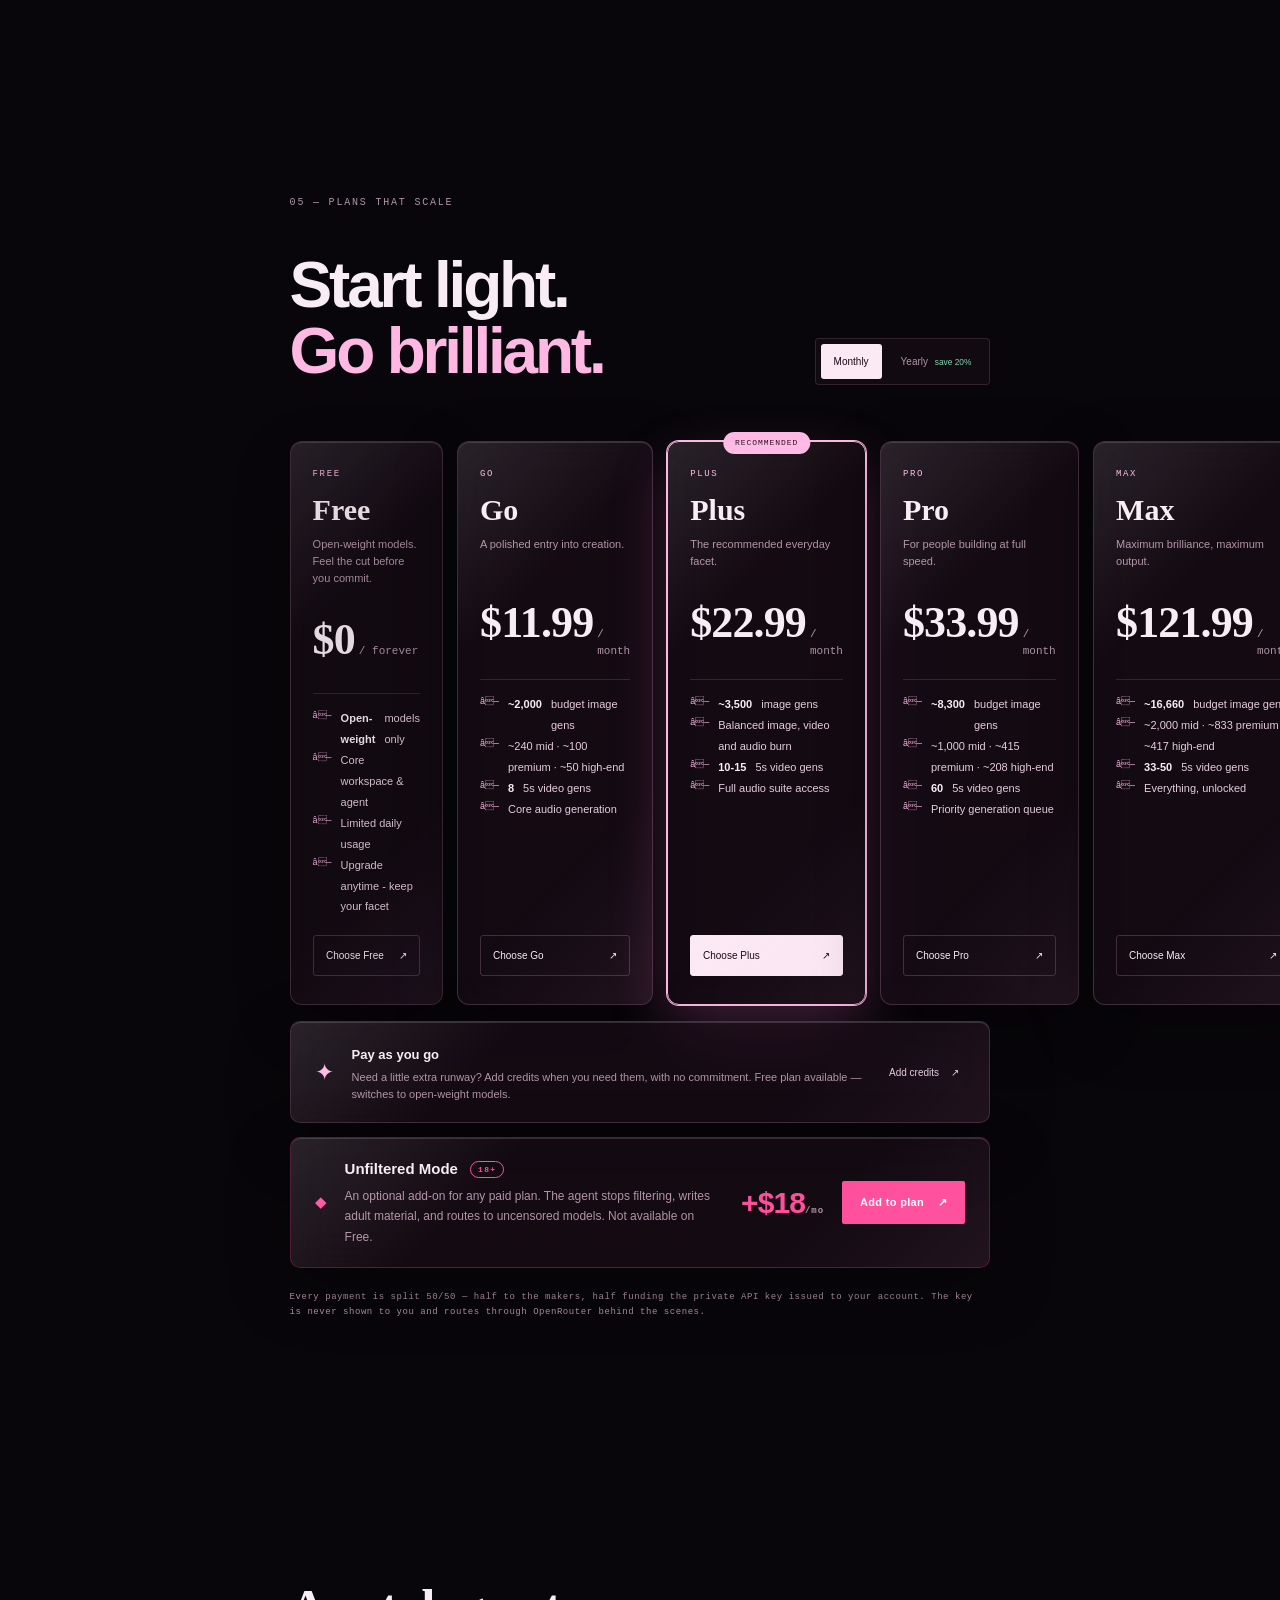
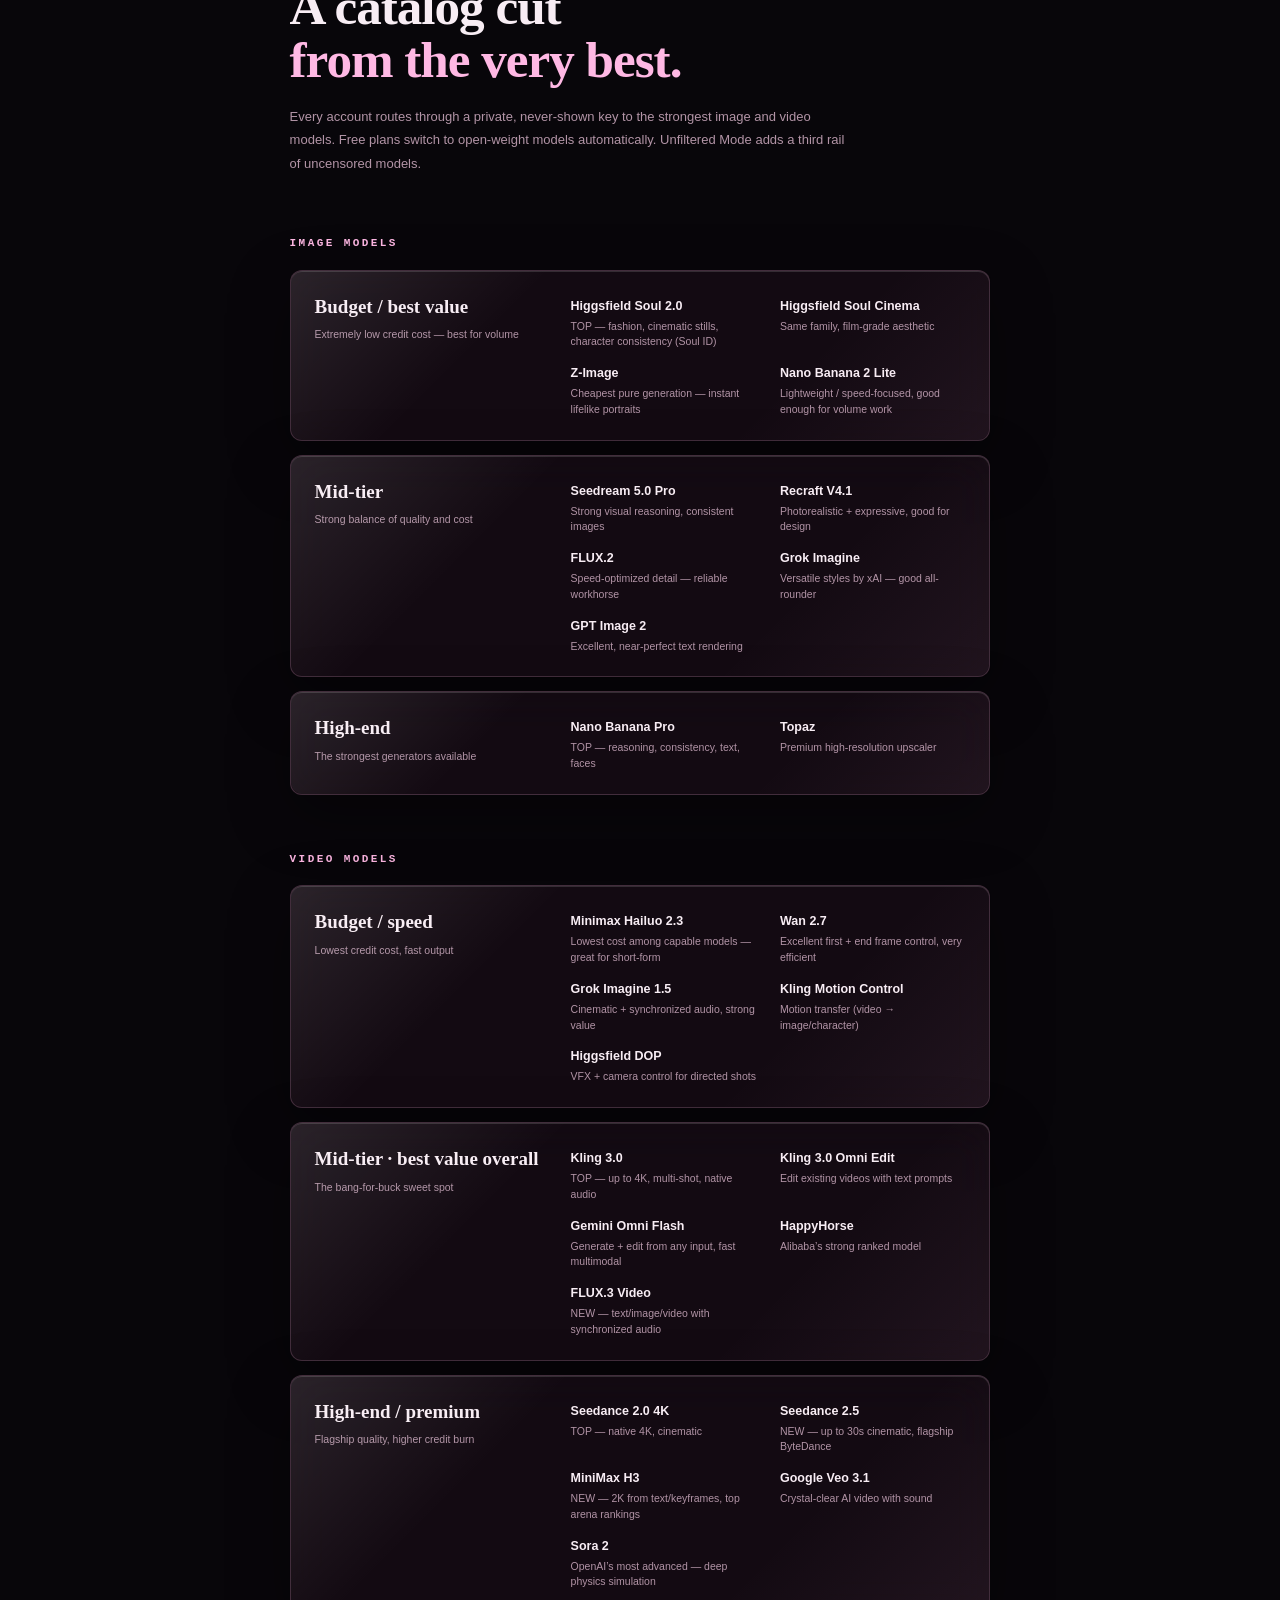
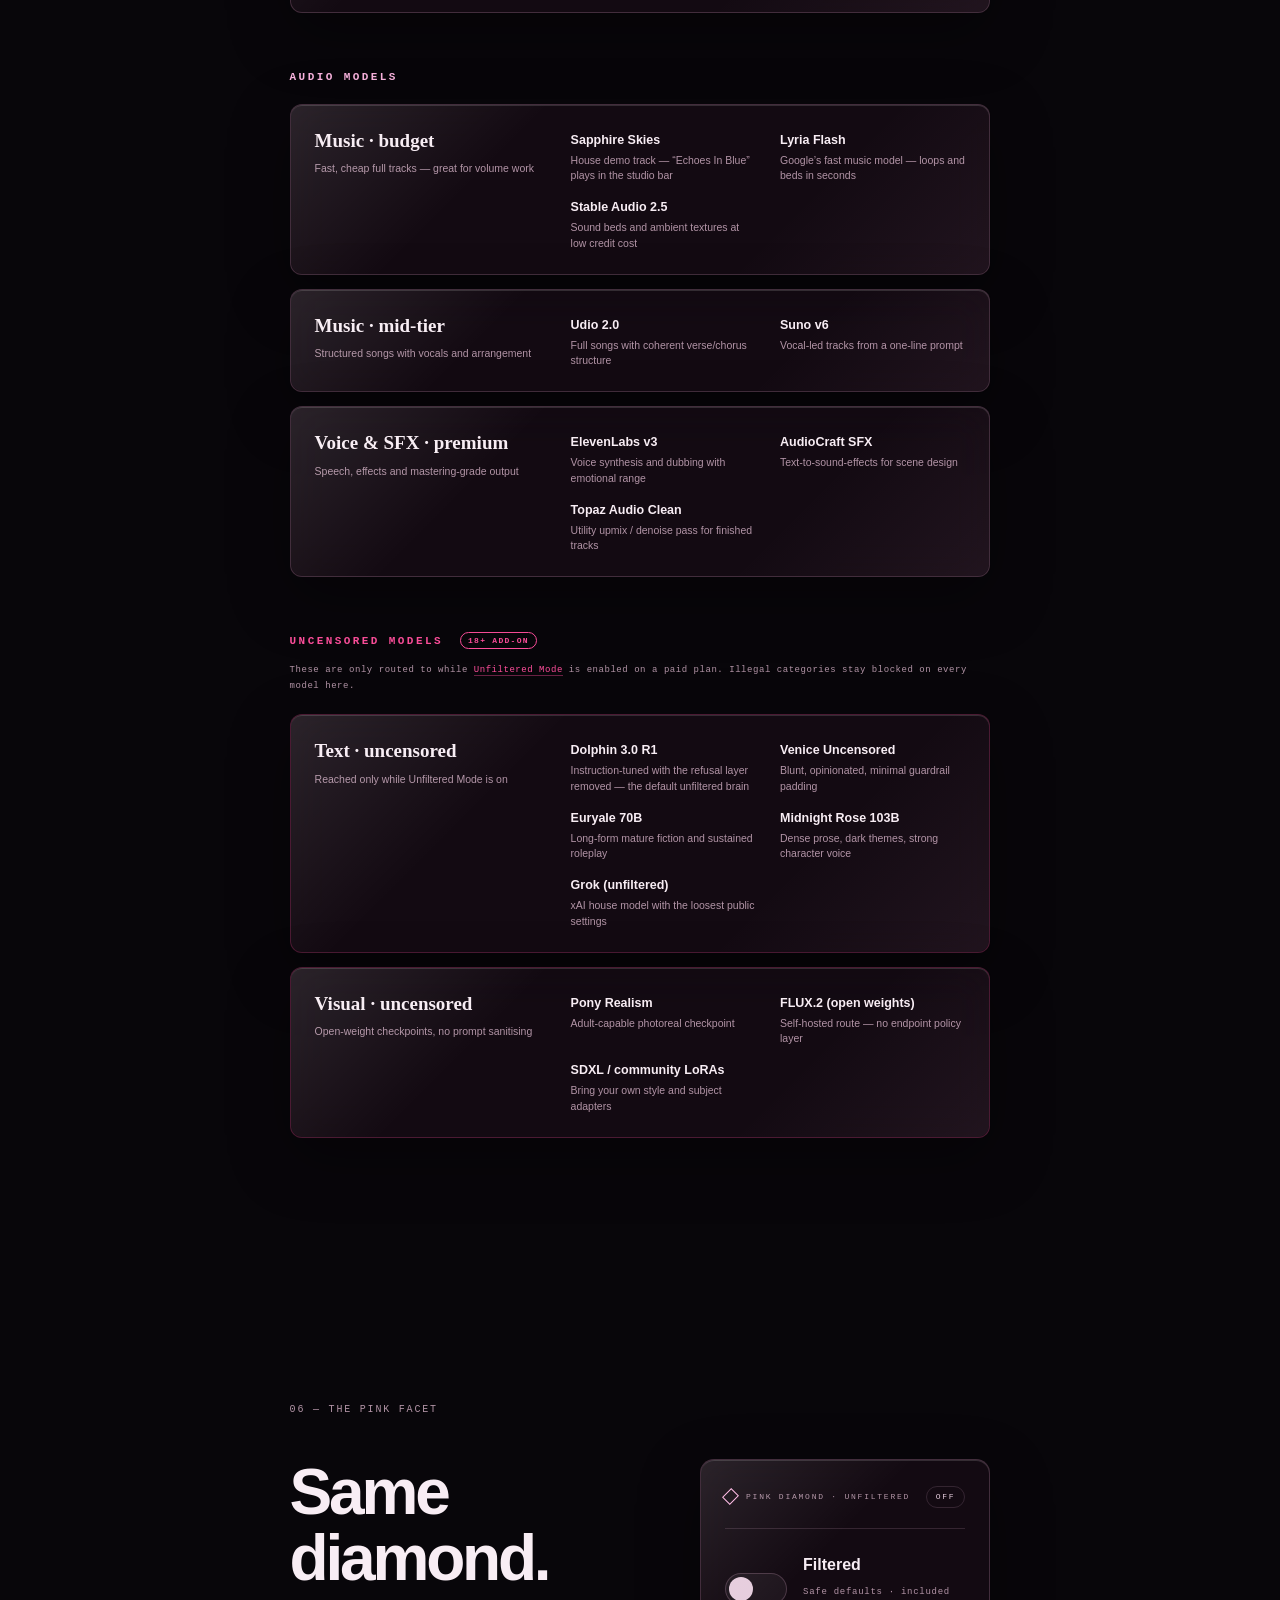
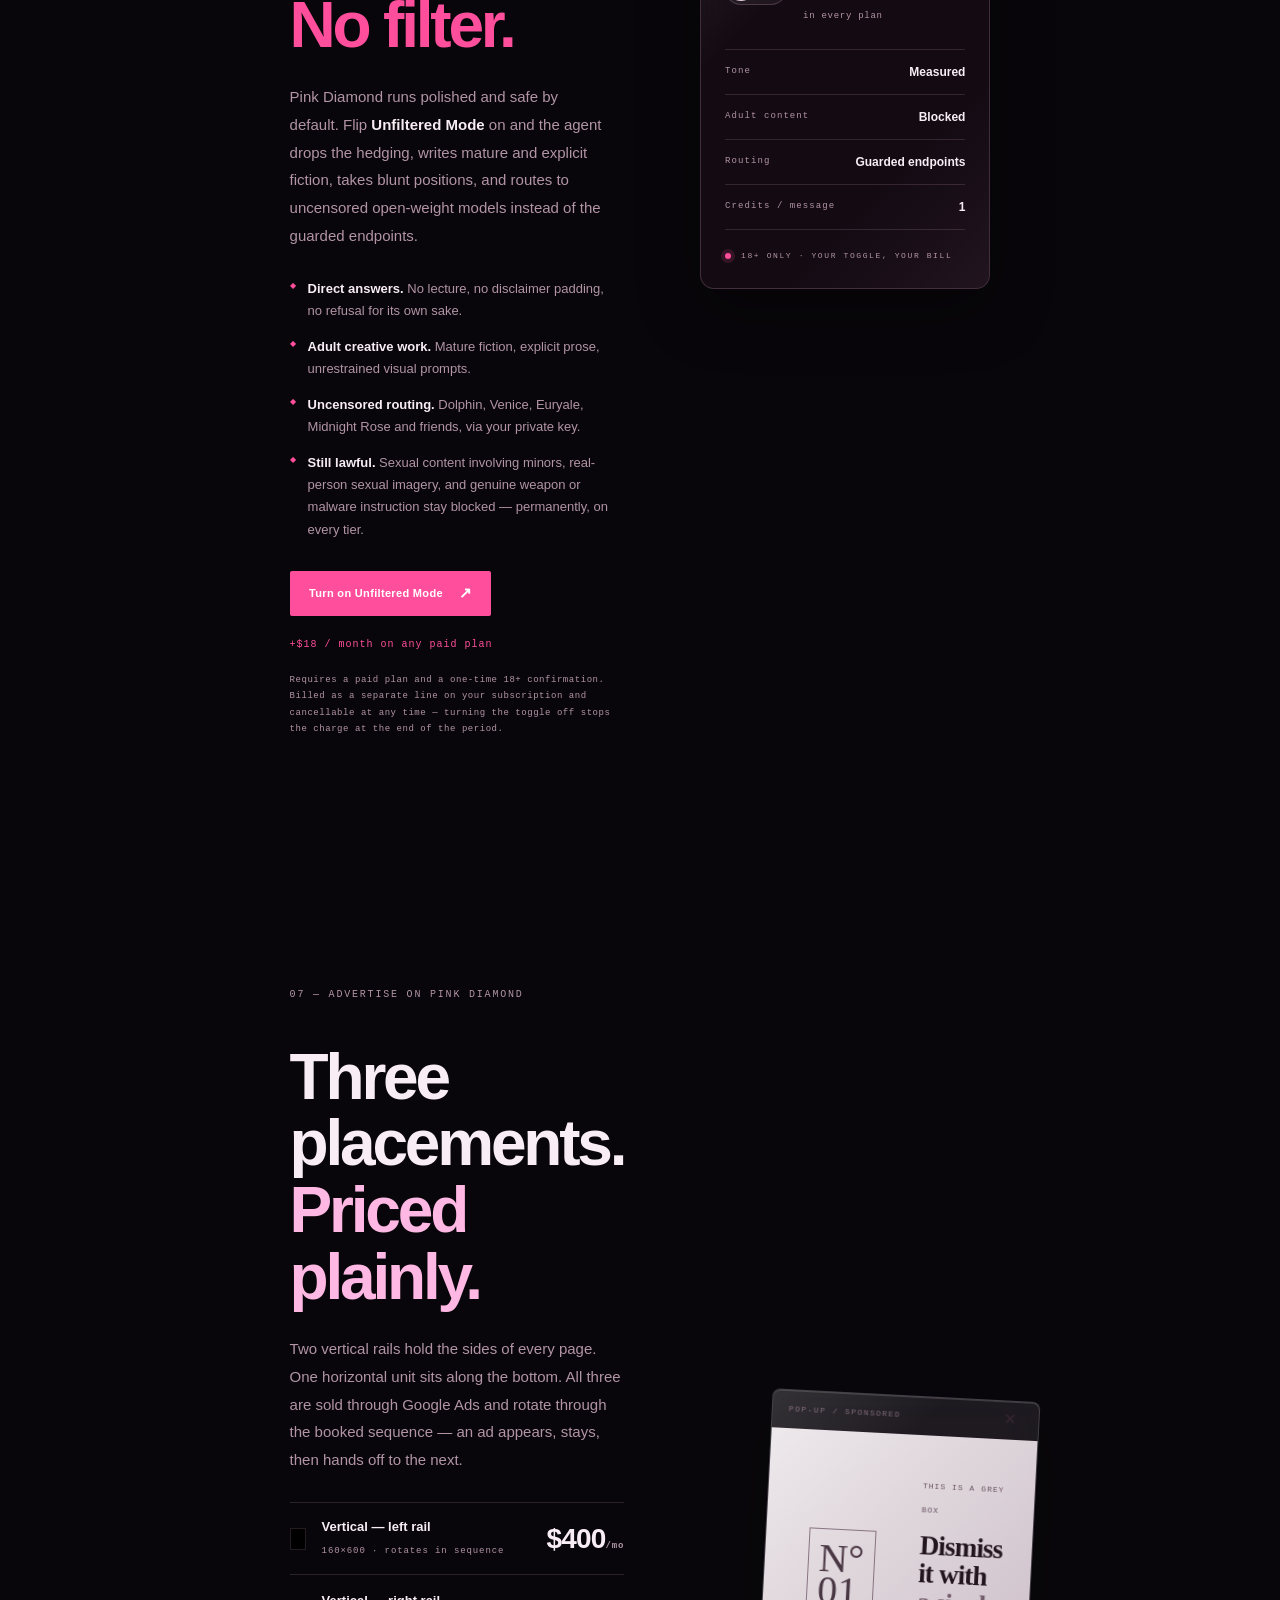
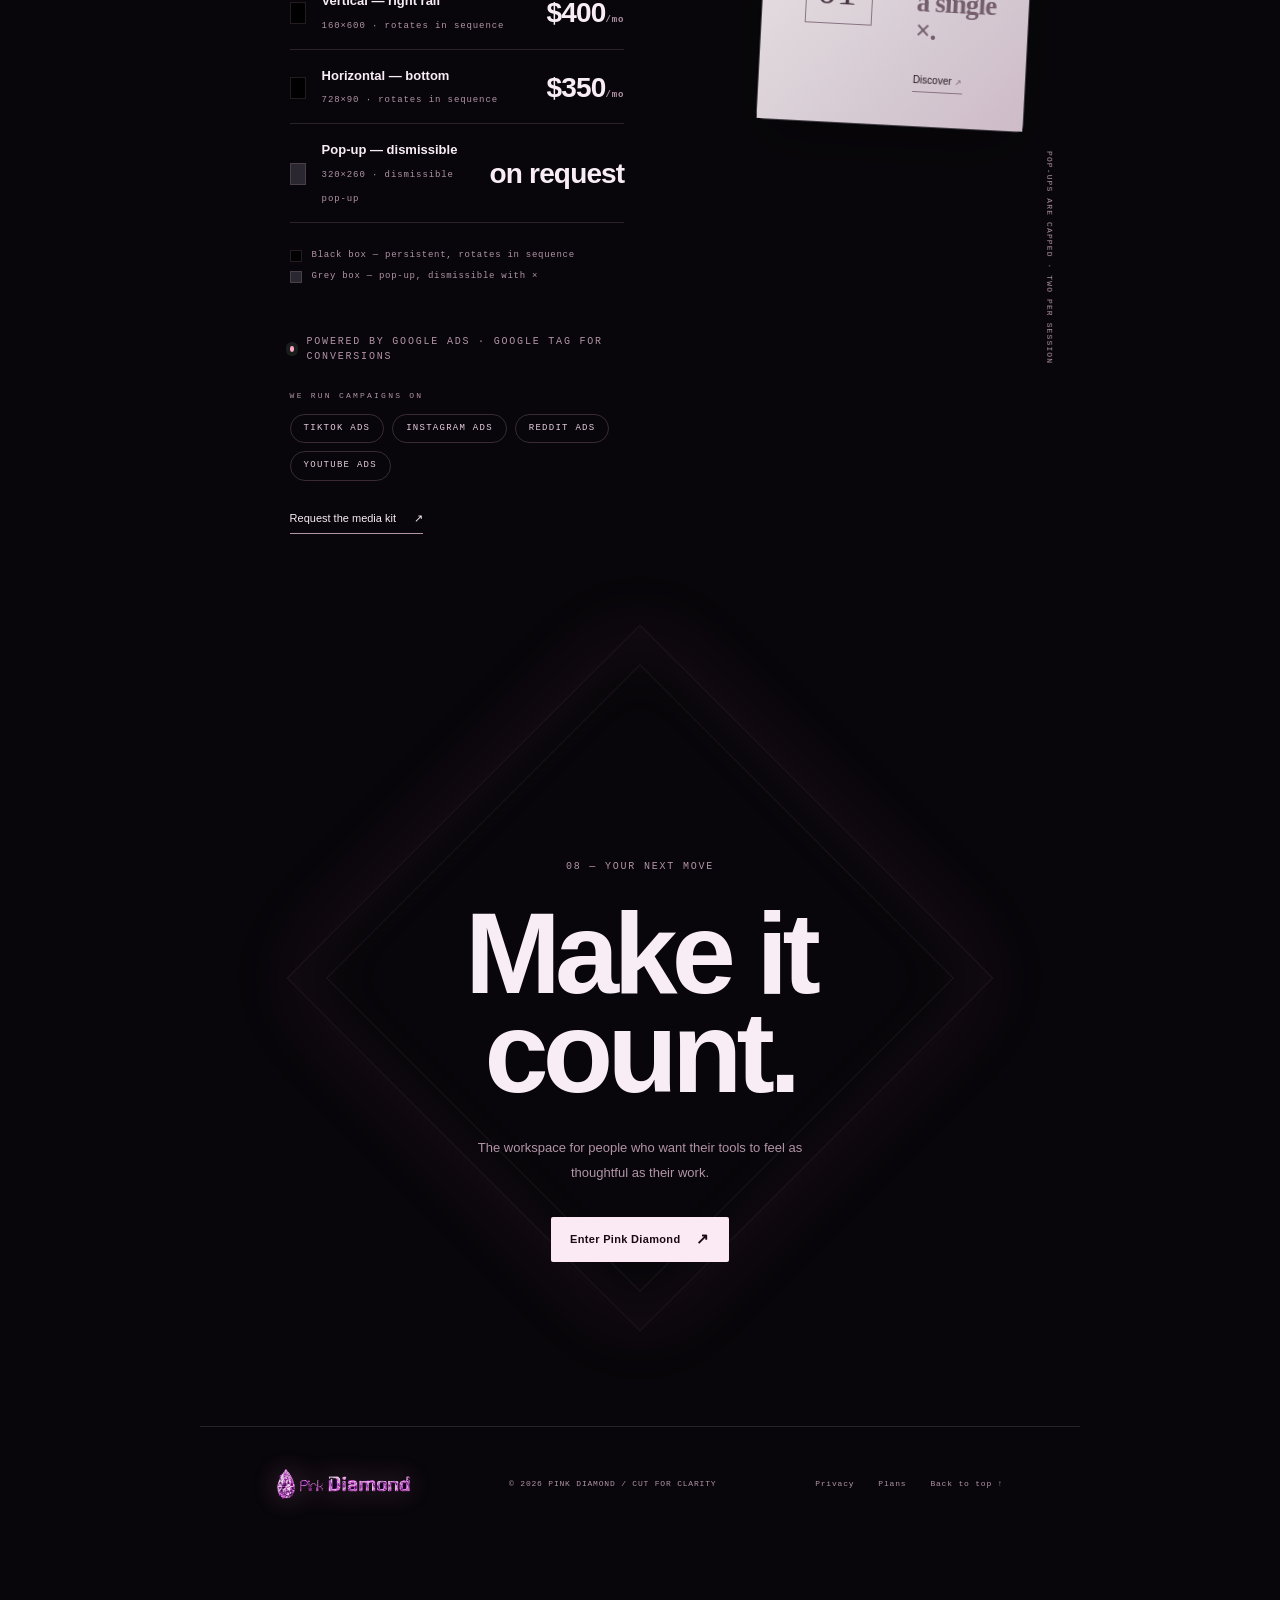
==== commit e87b2aed: "Use the Pink Diamond key art as the brand logo across the site Cuts the real pear-gem + "Pink Diamon" ====
--- a/index.html
+++ b/index.html
@@ -7,10 +7,16 @@
   <title>Pink Diamond — an unfiltered AI agent for tasks &amp; creation</title>
   <meta name="description" content="Pink Diamond is a web-hosted AI agent for tasks, automation, and image &amp; video generation — with an optional paid Unfiltered Mode for adult, uncensored output." />
   <meta name="rating" content="adult" />
-  <link rel="icon" href="favicon.svg" type="image/svg+xml" />
+  <link rel="icon" href="brand/icon-32.png" sizes="32x32" type="image/png" />
+  <link rel="icon" href="brand/icon-192.png" sizes="192x192" type="image/png" />
+  <link rel="apple-touch-icon" href="brand/apple-touch-icon.png" />
   <meta property="og:title" content="Pink Diamond — unfiltered intelligence" />
   <meta property="og:description" content="The rose facet of the Diamond family. Toggle Unfiltered Mode as a paid add-on." />
   <meta property="og:type" content="website" />
+  <meta property="og:image" content="https://pink-diamond-eight.vercel.app/brand/pd-og.jpg" />
+  <meta property="og:image:width" content="1200" />
+  <meta property="og:image:height" content="630" />
+  <meta name="twitter:image" content="https://pink-diamond-eight.vercel.app/brand/pd-og.jpg" />
 
   <!-- ===== Google Tag Manager (container id set in ads.js -> ADS.gtmId) ===== -->
   <script>
@@ -61,20 +67,9 @@
     <div class="vortex">
       <span class="vortex-ring"></span><span class="vortex-ring"></span>
       <span class="vortex-ring"></span><span class="vortex-ring"></span>
-      <div class="intro-gem" aria-hidden="true">
-        <svg viewBox="0 0 100 120" width="100" height="120">
-          <defs>
-            <linearGradient id="gemG" x1="0" y1="0" x2="1" y2="1">
-              <stop offset="0" stop-color="#fff4fc"/><stop offset=".5" stop-color="#ffbce9"/><stop offset="1" stop-color="#f06fc0"/>
-            </linearGradient>
-          </defs>
-          <path d="M50 4 L92 46 L50 116 L8 46 Z" fill="url(#gemG)" opacity=".95"/>
-          <path d="M50 4 L92 46 L50 116 L8 46 Z" fill="none" stroke="#ffeaf8" stroke-width="1.2" opacity=".8"/>
-          <path d="M8 46 L92 46 M50 4 L50 116 M28 46 L50 116 L72 46 M28 46 L50 4 L72 46" stroke="#ffdbf3" stroke-width=".7" fill="none" opacity=".7"/>
-        </svg>
-      </div>
-    </div>
-    <img class="intro-logo" src="pink-diamond-logo.svg" alt="Pink Diamond" />
+      <span class="intro-gem pd-art pd-gem" aria-hidden="true"></span>
+    </div>
+    <span class="intro-logo pd-art pd-wordmark" role="img" aria-label="Pink Diamond"></span>
     <div class="intro-tag">ENTERING THE FACET</div>
     <button class="intro-skip" id="intro-skip">Skip intro →</button>
   </div>
@@ -104,7 +99,7 @@
   <div class="page-shell">
     <header class="site-header">
       <a class="brand" href="#top" aria-label="Pink Diamond home">
-        <img class="brand-logo" src="pink-diamond-logo.svg" alt="Pink Diamond" />
+        <span class="brand-logo pd-art pd-lockup" role="img" aria-label="Pink Diamond"></span>
       </a>
       <nav class="main-nav" aria-label="Main navigation">
         <a href="#how-it-works">How it works</a>
@@ -307,7 +302,7 @@
       <section class="final-cta"><div class="final-diamond"></div><div class="section-label">08 — YOUR NEXT MOVE</div><h2>Make it<br /><em>count.</em></h2><p>The workspace for people who want their tools to feel as thoughtful as their work.</p><button class="primary-button magnetic gravity" data-launch-agent>Enter Pink Diamond <span>↗</span></button></section>
     </main>
 
-    <footer class="site-footer"><a class="brand" href="#top"><img class="brand-logo footer-logo" src="pink-diamond-logo.svg" alt="Pink Diamond" /></a><span>© 2026 PINK DIAMOND / CUT FOR CLARITY</span><div><a href="#security">Privacy</a><a href="#plans">Plans</a><a href="#top">Back to top ↑</a></div></footer>
+    <footer class="site-footer"><a class="brand" href="#top"><span class="brand-logo footer-logo pd-art pd-lockup" role="img" aria-label="Pink Diamond"></span></a><span>© 2026 PINK DIAMOND / CUT FOR CLARITY</span><div><a href="#security">Privacy</a><a href="#plans">Plans</a><a href="#top">Back to top ↑</a></div></footer>
   </div>
 
   <!-- ============ AGENT OVERLAY (full-screen chat) ============ -->
@@ -333,7 +328,7 @@
       <section class="agent-main">
         <div class="agent-main-top"><div class="agent-title"><span class="mini-mark"></span> PINK DIAMOND <span class="agent-mode-tag" id="agent-mode-tag">FILTERED</span></div><button class="agent-close" data-close-agent aria-label="Close agent">×</button></div>
         <div class="agent-messages" id="agent-messages">
-          <div class="agent-welcome"><img src="pink-diamond-logo.svg" alt="Pink Diamond" /><p>Ask anything. I read what you mean and answer with clarity.</p></div>
+          <div class="agent-welcome"><span class="pd-art pd-gem" role="img" aria-label="Pink Diamond"></span><p>Ask anything. I read what you mean and answer with clarity.</p></div>
         </div>
         <form class="agent-input-bar glass" id="agent-form">
           <input id="agent-input" type="text" placeholder="ask anything…" autocomplete="off" />
--- a/styles.css
+++ b/styles.css
@@ -26,6 +26,23 @@
   --btn-ink:#fff5fb; --btn-bg:#3a1830;
   --heat:#d81b76; --heat-soft:rgba(216,27,118,.12);
 }
+
+/* ---------- brand art ----------
+   Every mark is cut out of the master Pink Diamond key art (see
+   scripts/build-brand.py). Sized by height; the aspect ratio does the rest.
+   Light facets get the -ink build, where the near-white facets are re-mapped
+   into deep magenta so the gem still holds its shape on paper-coloured pages. */
+.pd-art{display:block;background-repeat:no-repeat;background-position:center;background-size:contain}
+.pd-lockup{aspect-ratio:997/224;background-image:url('brand/pd-lockup.png')}
+.pd-gem{aspect-ratio:307/512;background-image:url('brand/pd-gem.png')}
+.pd-wordmark{aspect-ratio:1598/224;background-image:url('brand/pd-wordmark.png')}
+html[data-theme="light"] .pd-lockup,html[data-theme="porcelain"] .pd-lockup,
+html[data-theme="candlelight"] .pd-lockup,html[data-theme="coral-dusk"] .pd-lockup{background-image:url('brand/pd-lockup-ink.png')}
+html[data-theme="light"] .pd-gem,html[data-theme="porcelain"] .pd-gem,
+html[data-theme="candlelight"] .pd-gem,html[data-theme="coral-dusk"] .pd-gem{background-image:url('brand/pd-gem-ink.png')}
+html[data-theme="light"] .pd-wordmark,html[data-theme="porcelain"] .pd-wordmark,
+html[data-theme="candlelight"] .pd-wordmark,html[data-theme="coral-dusk"] .pd-wordmark{background-image:url('brand/pd-wordmark-ink.png')}
+
 *{box-sizing:border-box}
 html{scroll-behavior:smooth}
 @media (prefers-reduced-motion:reduce){html{scroll-behavior:auto}}
@@ -49,7 +66,7 @@
 .glass::after{content:'';position:absolute;inset:0;border-radius:inherit;background:linear-gradient(135deg,rgba(255,255,255,.10),transparent 30%,transparent 70%,rgba(255,180,230,.06));pointer-events:none}
 
 /* ============ INTRO OVERLAY ============ */
-.intro-overlay{position:fixed;inset:0;z-index:120;display:grid;place-items:center;background:radial-gradient(circle at 50% 45%,#200a18,#0b0308 70%);overflow:hidden;transition:opacity .8s ease,visibility .8s}
+.intro-overlay{position:fixed;inset:0;z-index:120;display:grid;place-items:center;align-content:center;background:radial-gradient(circle at 50% 45%,#200a18,#0b0308 70%);overflow:hidden;transition:opacity .8s ease,visibility .8s}
 .intro-overlay.done{opacity:0;visibility:hidden;pointer-events:none}
 .vortex{position:relative;width:340px;height:340px;display:grid;place-items:center}
 .vortex-ring{position:absolute;border:1px solid rgba(255,174,226,.34);border-radius:50%;border-top-color:rgba(255,226,246,.9);border-left-color:rgba(255,200,238,.5);animation:vortex-spin 2.6s cubic-bezier(.6,0,.2,1) infinite}
@@ -58,12 +75,12 @@
 .vortex-ring:nth-child(3){width:172px;height:172px;animation-duration:1.7s}
 .vortex-ring:nth-child(4){width:104px;height:104px;animation-duration:1.2s;animation-direction:reverse}
 @keyframes vortex-spin{to{transform:rotate(360deg)}}
-.intro-gem{position:absolute;filter:drop-shadow(0 0 22px rgba(255,150,220,.7));animation:gem-dance 1.9s ease-in-out infinite}
+.intro-gem{position:absolute;height:198px;filter:drop-shadow(0 0 30px rgba(255,120,215,.62));animation:gem-dance 1.9s ease-in-out infinite}
 @keyframes gem-dance{0%,100%{transform:translateY(-6px) rotate(-8deg) scale(1)}25%{transform:translateY(3px) rotate(6deg) scale(1.05)}50%{transform:translateY(-3px) rotate(-4deg) scale(.98)}75%{transform:translateY(4px) rotate(8deg) scale(1.03)}}
-.intro-logo{position:absolute;height:96px;opacity:0;transform:scale(.2) rotate(-220deg);filter:blur(14px) drop-shadow(0 0 26px rgba(255,160,223,.6));animation:logo-vortex 1.5s cubic-bezier(.2,.7,.2,1) forwards;animation-delay:1.25s}
+.intro-logo{width:min(560px,72vw);margin-top:-46px;opacity:0;transform:scale(.2) rotate(-220deg);filter:blur(14px) drop-shadow(0 0 26px rgba(255,160,223,.6));animation:logo-vortex 1.5s cubic-bezier(.2,.7,.2,1) forwards;animation-delay:1.25s}
 @keyframes logo-vortex{0%{opacity:0;transform:scale(.2) rotate(-220deg);filter:blur(16px)}60%{opacity:1}100%{opacity:1;transform:scale(1) rotate(0);filter:blur(0) drop-shadow(0 0 26px rgba(255,160,223,.55))}}
-.intro-overlay.forming .vortex{animation:vortex-out 1s ease forwards;animation-delay:1.15s}
-@keyframes vortex-out{to{opacity:0;transform:scale(1.5) rotate(90deg)}}
+.intro-overlay.forming .vortex-ring{animation:vortex-out 1s ease forwards;animation-delay:1.15s}
+@keyframes vortex-out{to{opacity:0;transform:scale(1.6) rotate(90deg)}}
 .intro-tag{position:absolute;bottom:16%;font-family:'DM Mono',monospace;font-size:10px;letter-spacing:.42em;color:#c68fb3;opacity:0;animation:fade-in .8s ease forwards;animation-delay:2.2s}
 .intro-skip{position:absolute;bottom:26px;right:28px;font-family:'DM Mono',monospace;font-size:11px;letter-spacing:.1em;color:#ab7f9b;opacity:.7}
 .intro-skip:hover{color:#ffffff}
@@ -80,10 +97,11 @@
 .site-header{height:92px;padding:0 5vw;display:flex;align-items:center;justify-content:space-between;border-bottom:1px solid var(--line);position:sticky;top:0;z-index:15;backdrop-filter:blur(14px);background:linear-gradient(180deg,rgba(13,5,10,.72),rgba(13,5,10,.18));transition:background .5s}
 html[data-theme="light"] .site-header{background:linear-gradient(180deg,rgba(248,238,245,.8),rgba(248,238,245,.2))}
 .brand{display:flex;align-items:center}
-.brand-logo{height:40px;width:auto;display:block;filter:drop-shadow(0 0 12px rgba(255,150,218,.35));transition:filter .3s,transform .3s}
-html[data-theme="light"] .brand-logo{filter:drop-shadow(0 0 6px rgba(210,90,165,.3)) brightness(.35) contrast(1.4)}
-.brand:hover .brand-logo{filter:drop-shadow(0 0 18px rgba(255,180,230,.6));transform:translateY(-1px)}
-.footer-logo{height:28px}
+.brand-logo{height:44px;filter:drop-shadow(0 0 14px rgba(255,150,218,.34));transition:filter .3s,transform .3s}
+html[data-theme="light"] .brand-logo,html[data-theme="porcelain"] .brand-logo,
+html[data-theme="candlelight"] .brand-logo,html[data-theme="coral-dusk"] .brand-logo{filter:drop-shadow(0 1px 6px rgba(120,20,90,.22))}
+.brand:hover .brand-logo{filter:drop-shadow(0 0 20px rgba(255,180,230,.58));transform:translateY(-1px)}
+.footer-logo{height:30px;opacity:.9}
 .main-nav{display:flex;gap:36px;color:var(--muted);font-size:12px;letter-spacing:.03em;margin-left:auto;margin-right:44px}
 .main-nav a:hover{color:var(--ink)}
 .header-actions{display:flex;gap:16px;align-items:center}
@@ -309,7 +327,7 @@
 .agent-close{font-size:24px;color:var(--soft)}
 .agent-messages{flex:1;overflow-y:auto;padding:26px 30px;display:flex;flex-direction:column;gap:16px}
 .agent-welcome{margin:auto;text-align:center;opacity:.85}
-.agent-welcome img{height:40px;margin-bottom:16px;filter:drop-shadow(0 0 14px rgba(255,150,218,.4))}
+.agent-welcome .pd-gem{height:78px;margin:0 auto 18px;filter:drop-shadow(0 0 18px rgba(255,150,218,.42))}
 .agent-welcome p{color:var(--muted);font-size:13px;max-width:320px}
 .msg{max-width:74%;padding:13px 17px;font-size:14px;line-height:1.6;border-radius:16px;white-space:pre-wrap}
 .msg.user{align-self:flex-end;background:var(--btn-bg);color:var(--btn-ink);border-bottom-right-radius:5px}
@@ -393,11 +411,11 @@
   .header-actions{margin-left:auto}
   .menu-button{display:block}
   .section{padding:100px 7vw}
-  .brand-logo{height:34px}
+  .brand-logo{height:36px}
 }
 @media (max-width:560px){
   .site-header{height:72px}
-  .brand-logo{height:27px}.footer-logo{height:22px}
+  .brand-logo{height:30px}.footer-logo{height:24px}
   .header-cta{padding:10px 12px;font-size:9px;gap:8px}
   .theme-toggle{width:30px;height:30px}
   .hero-actions{flex-wrap:wrap;gap:14px}
@@ -414,4 +432,5 @@
 @media (prefers-reduced-motion:reduce){
   .refraction,.intro-gem,.vortex-ring,.intro-logo{animation:none!important}
   .intro-logo{opacity:1;transform:none;filter:none}
-}
+  .intro-gem{animation:none!important}
+}
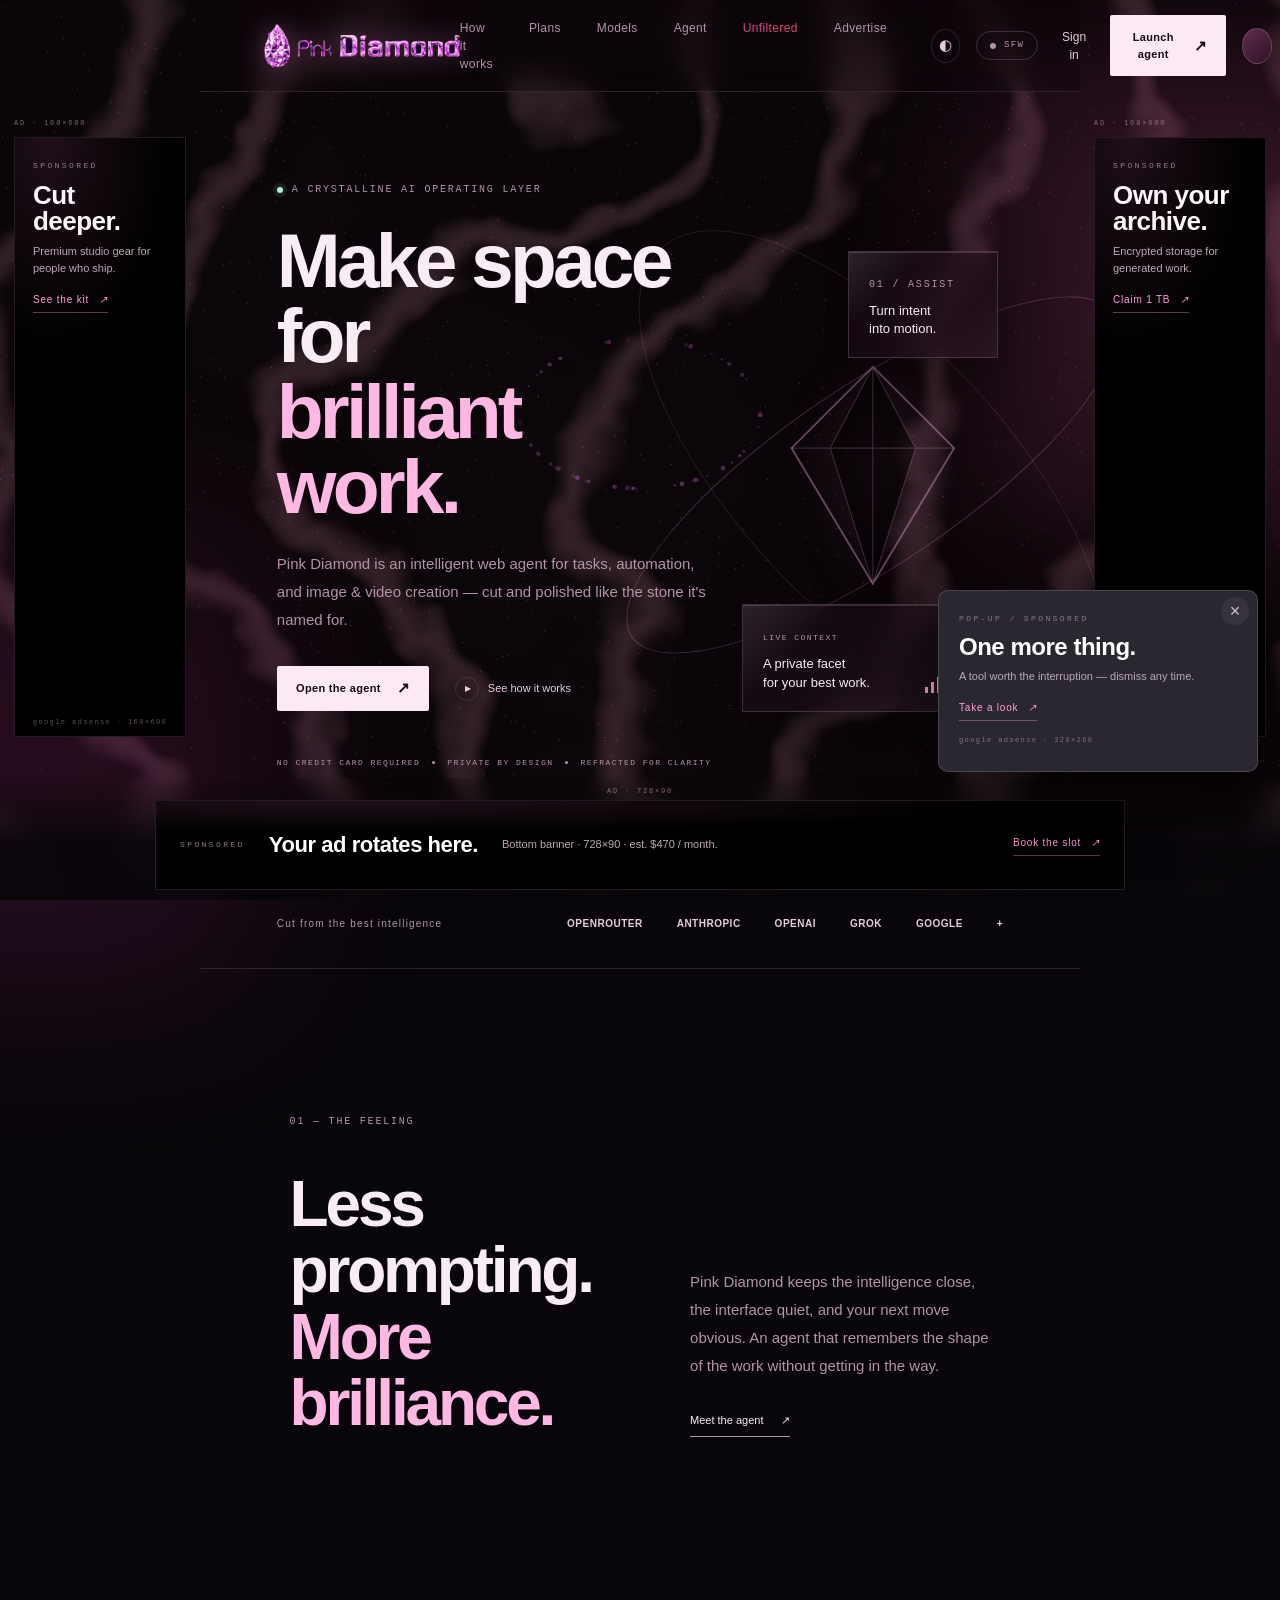
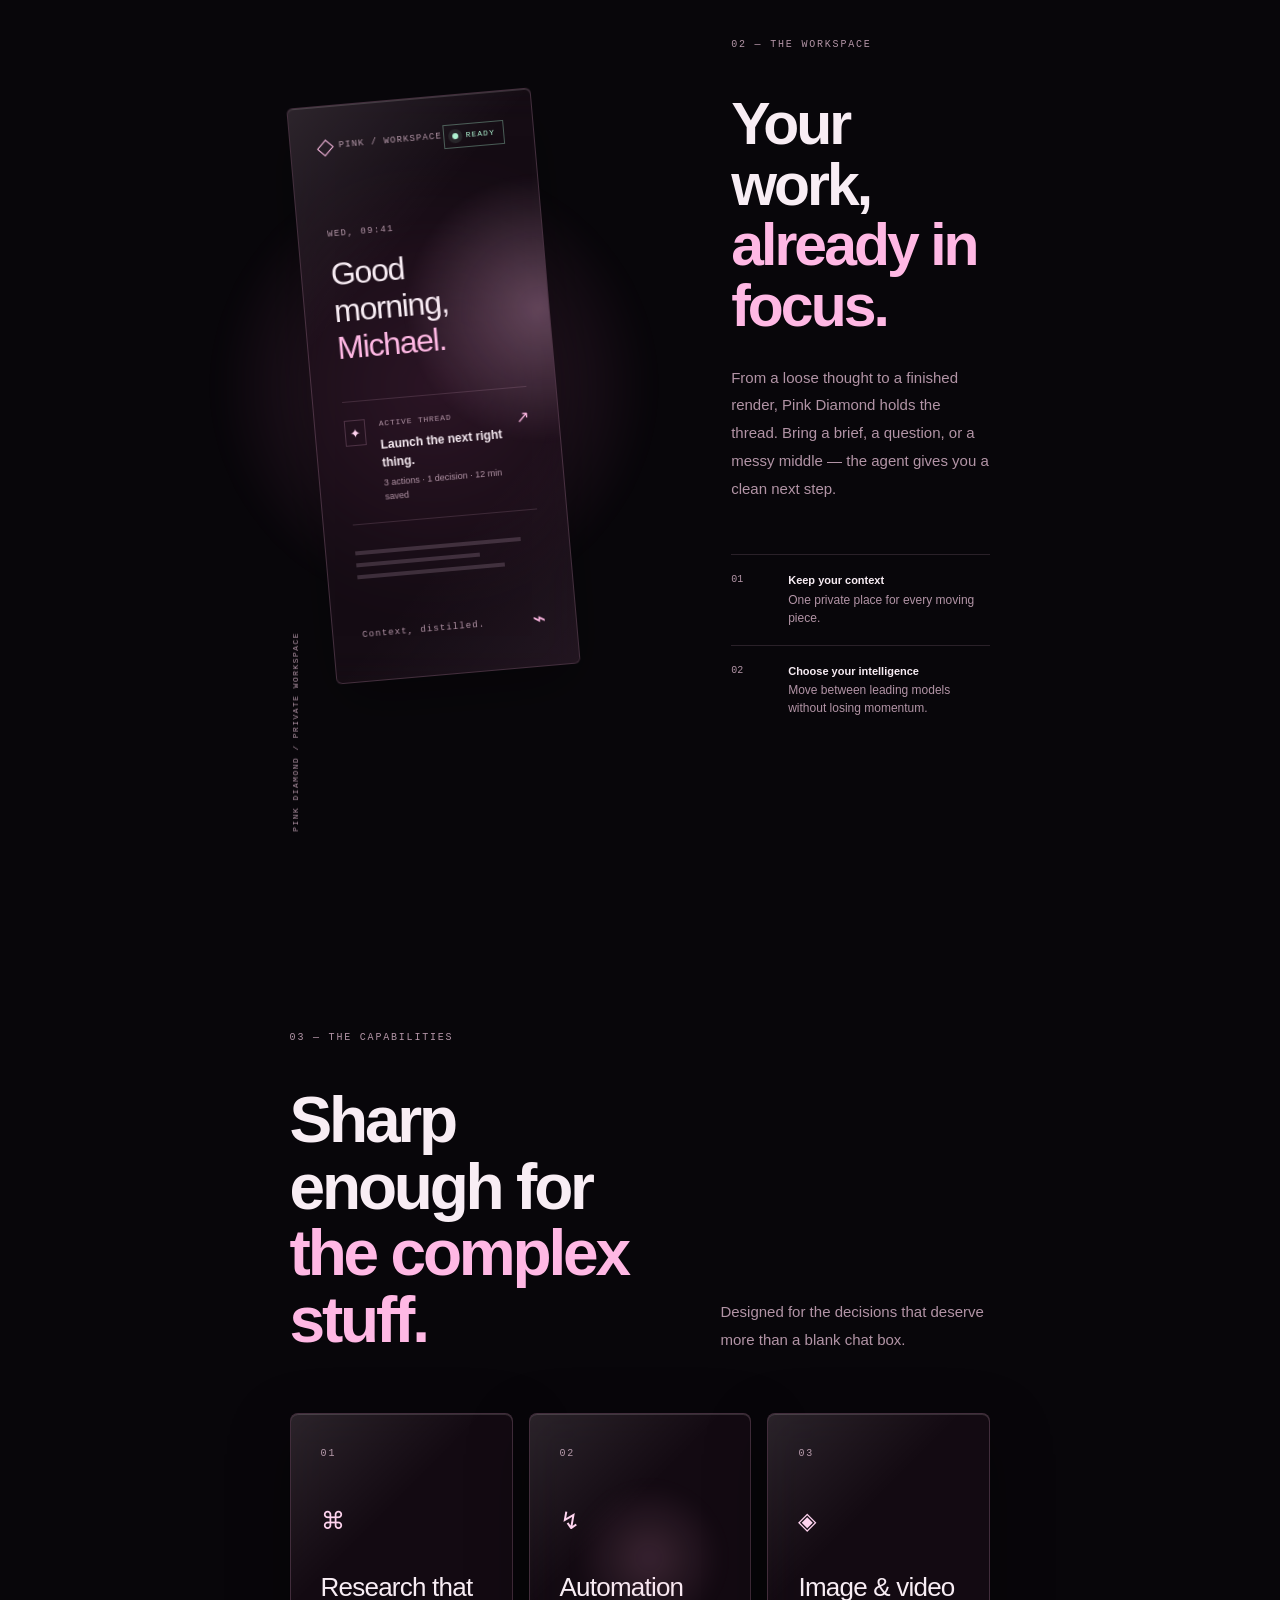
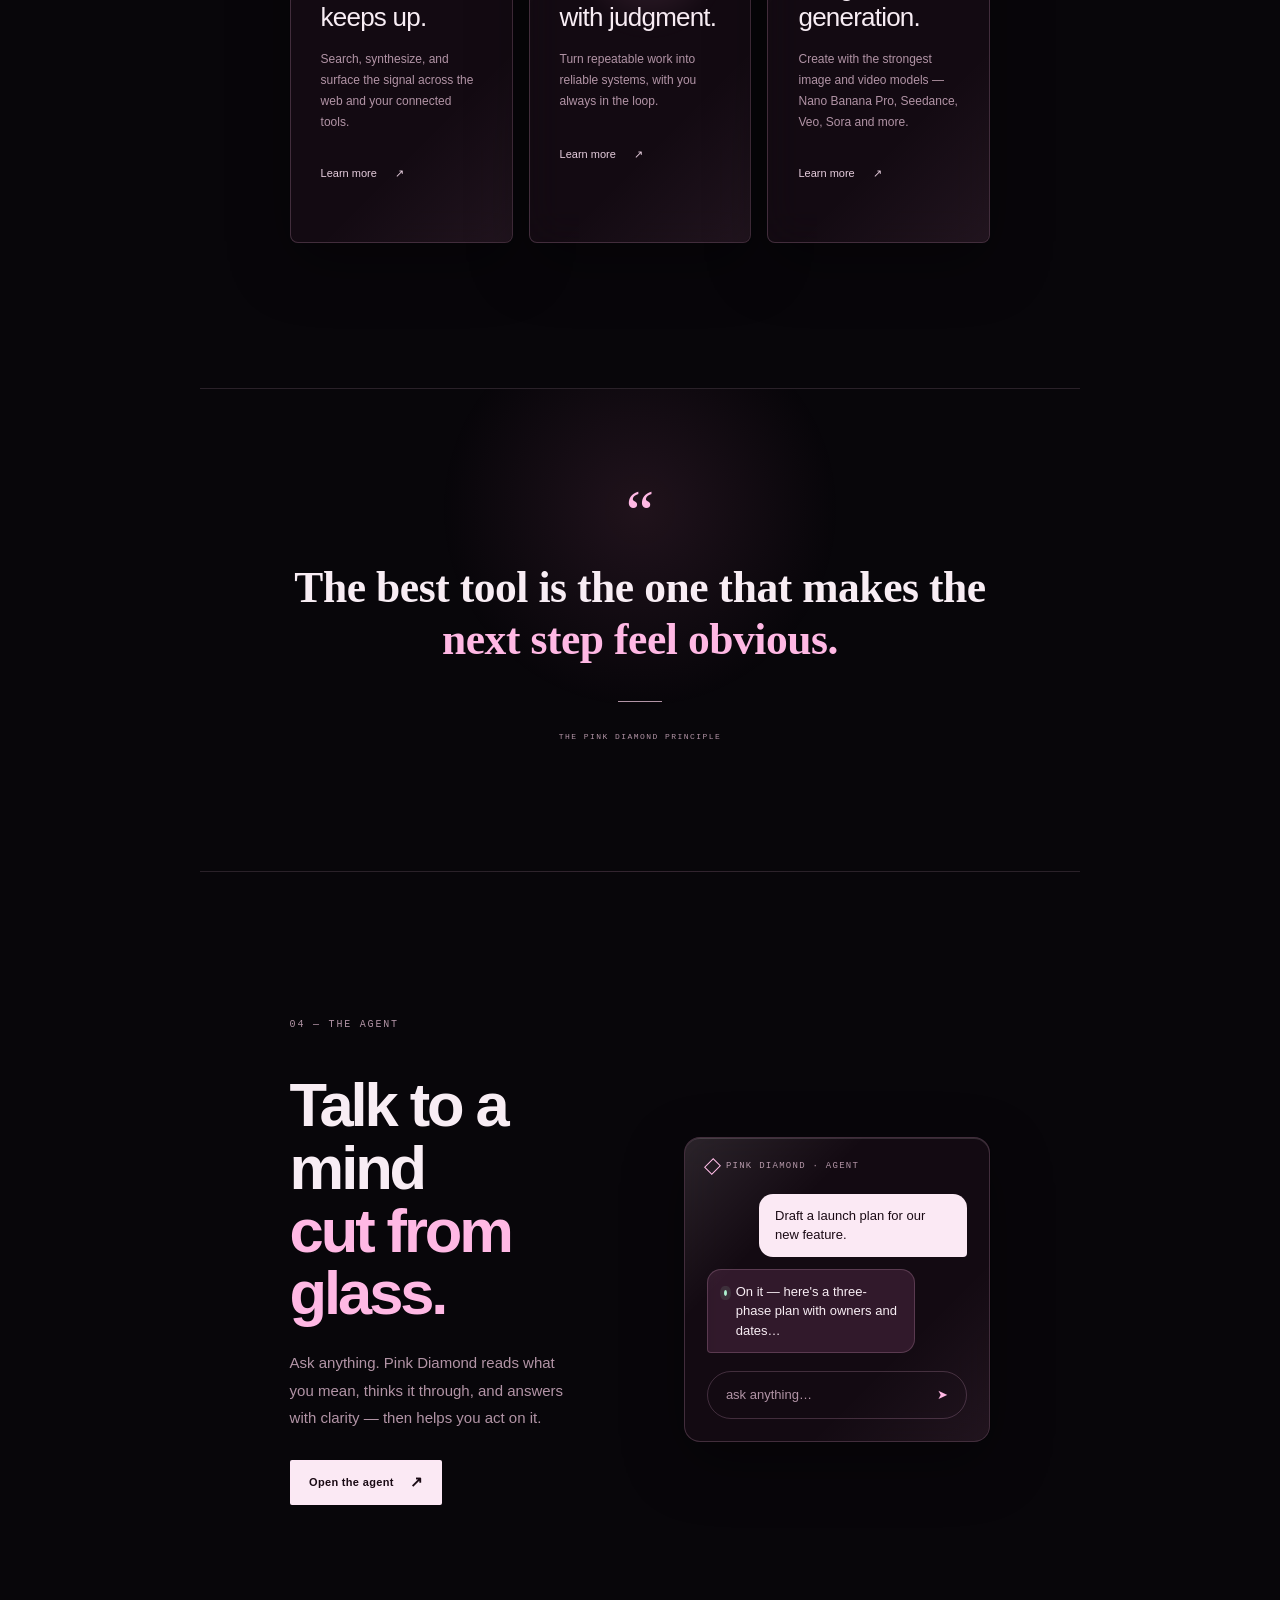
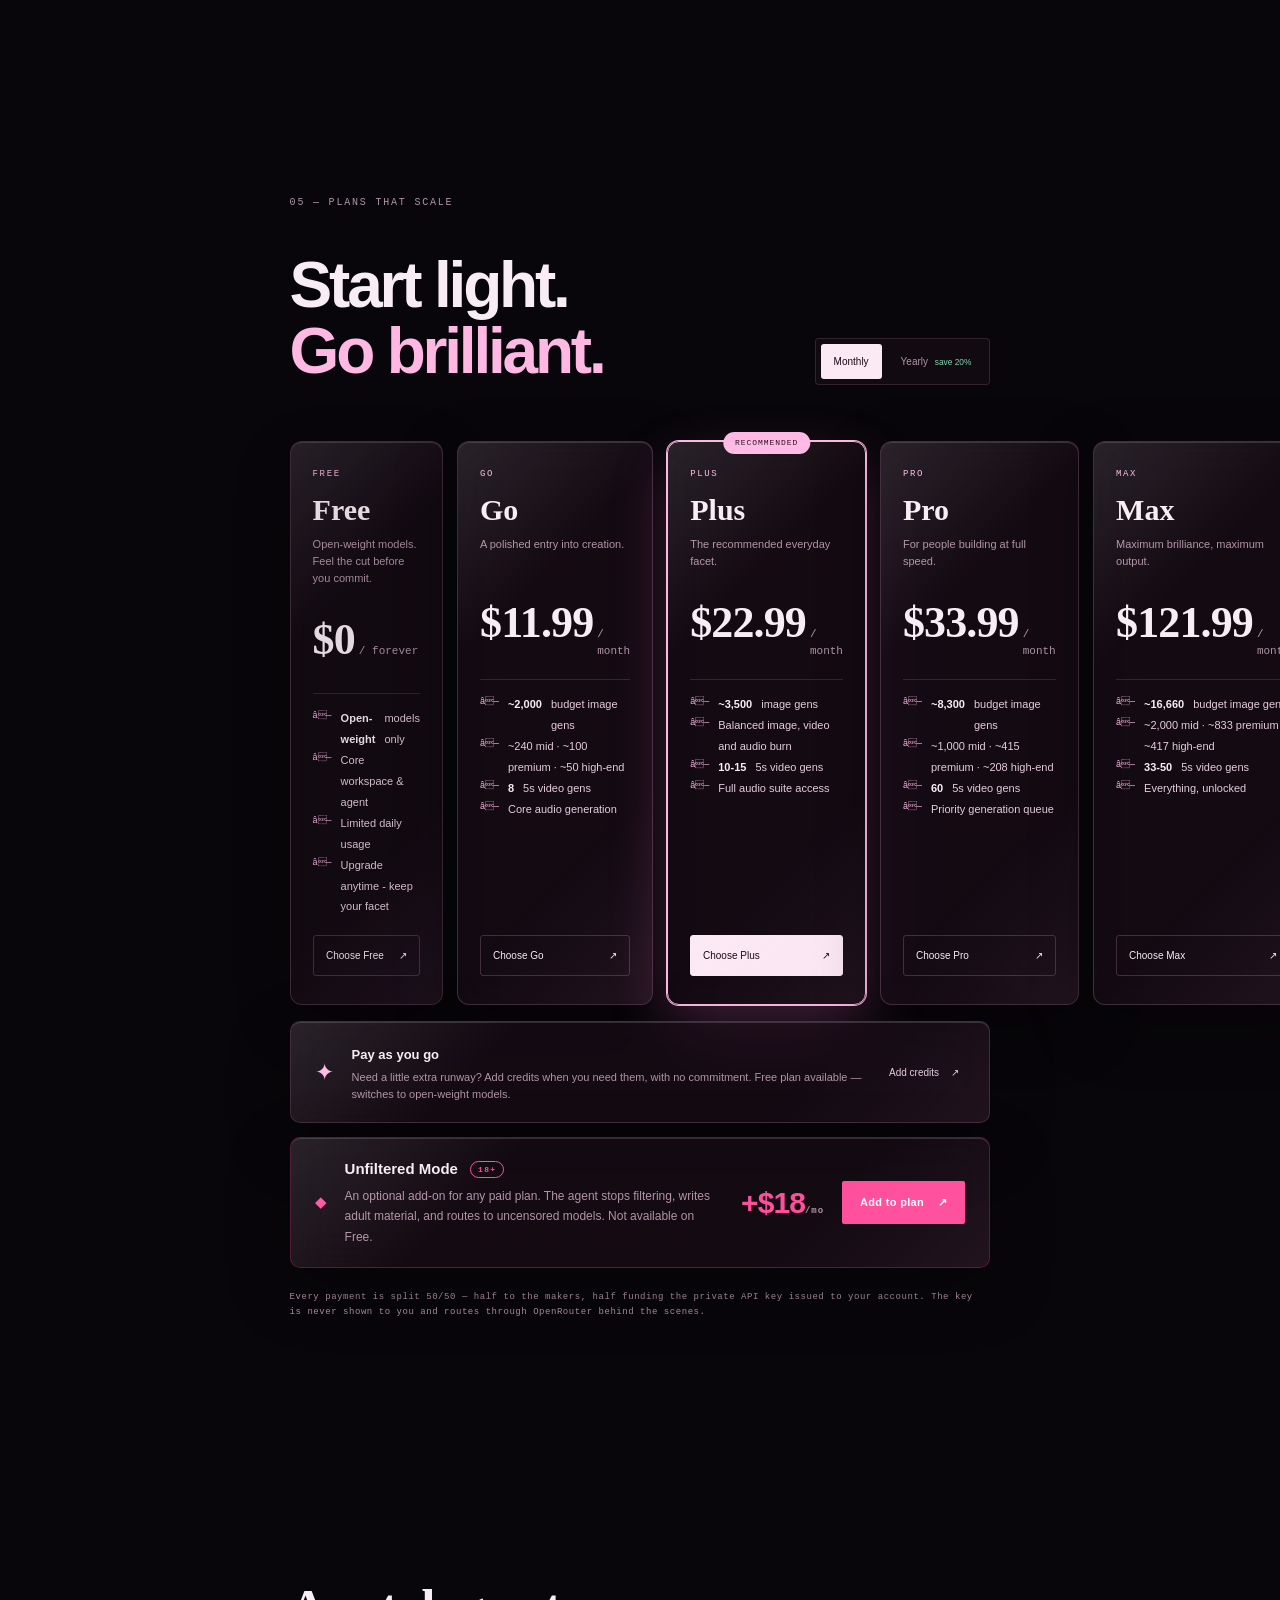
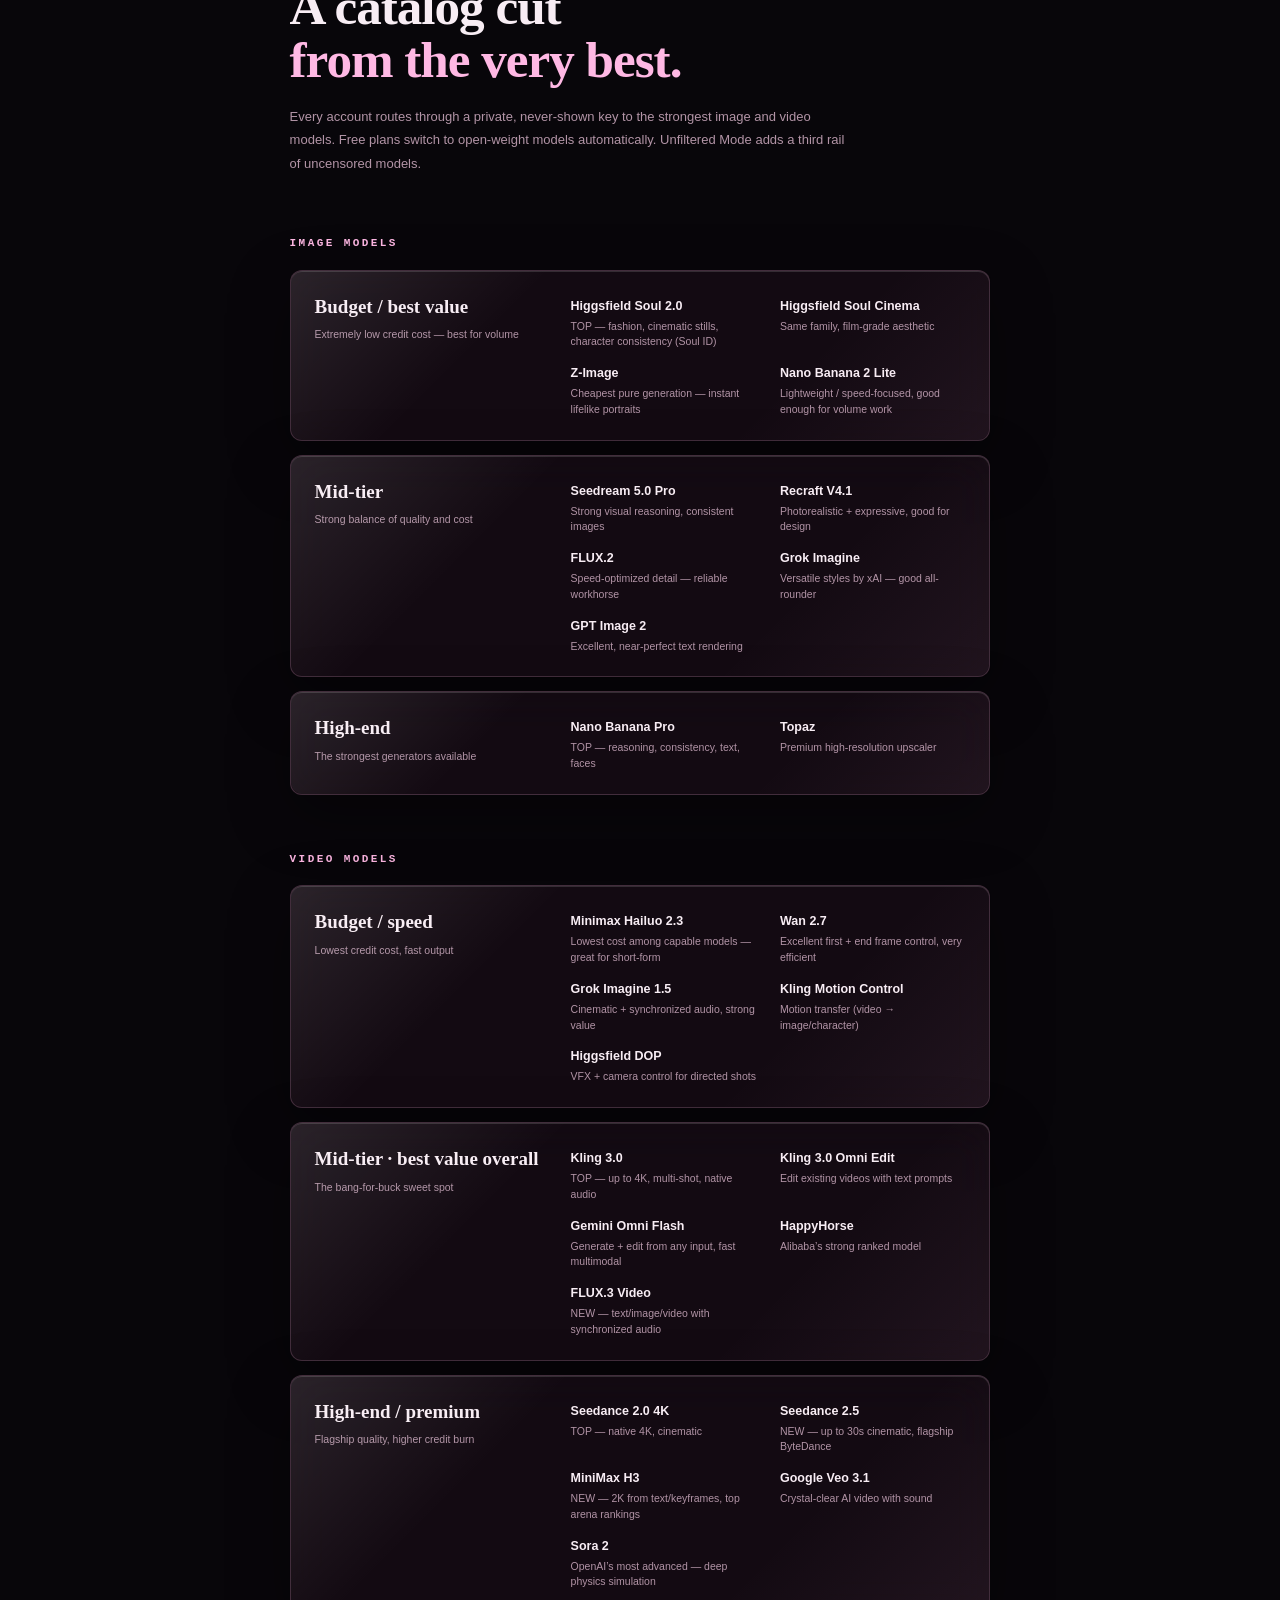
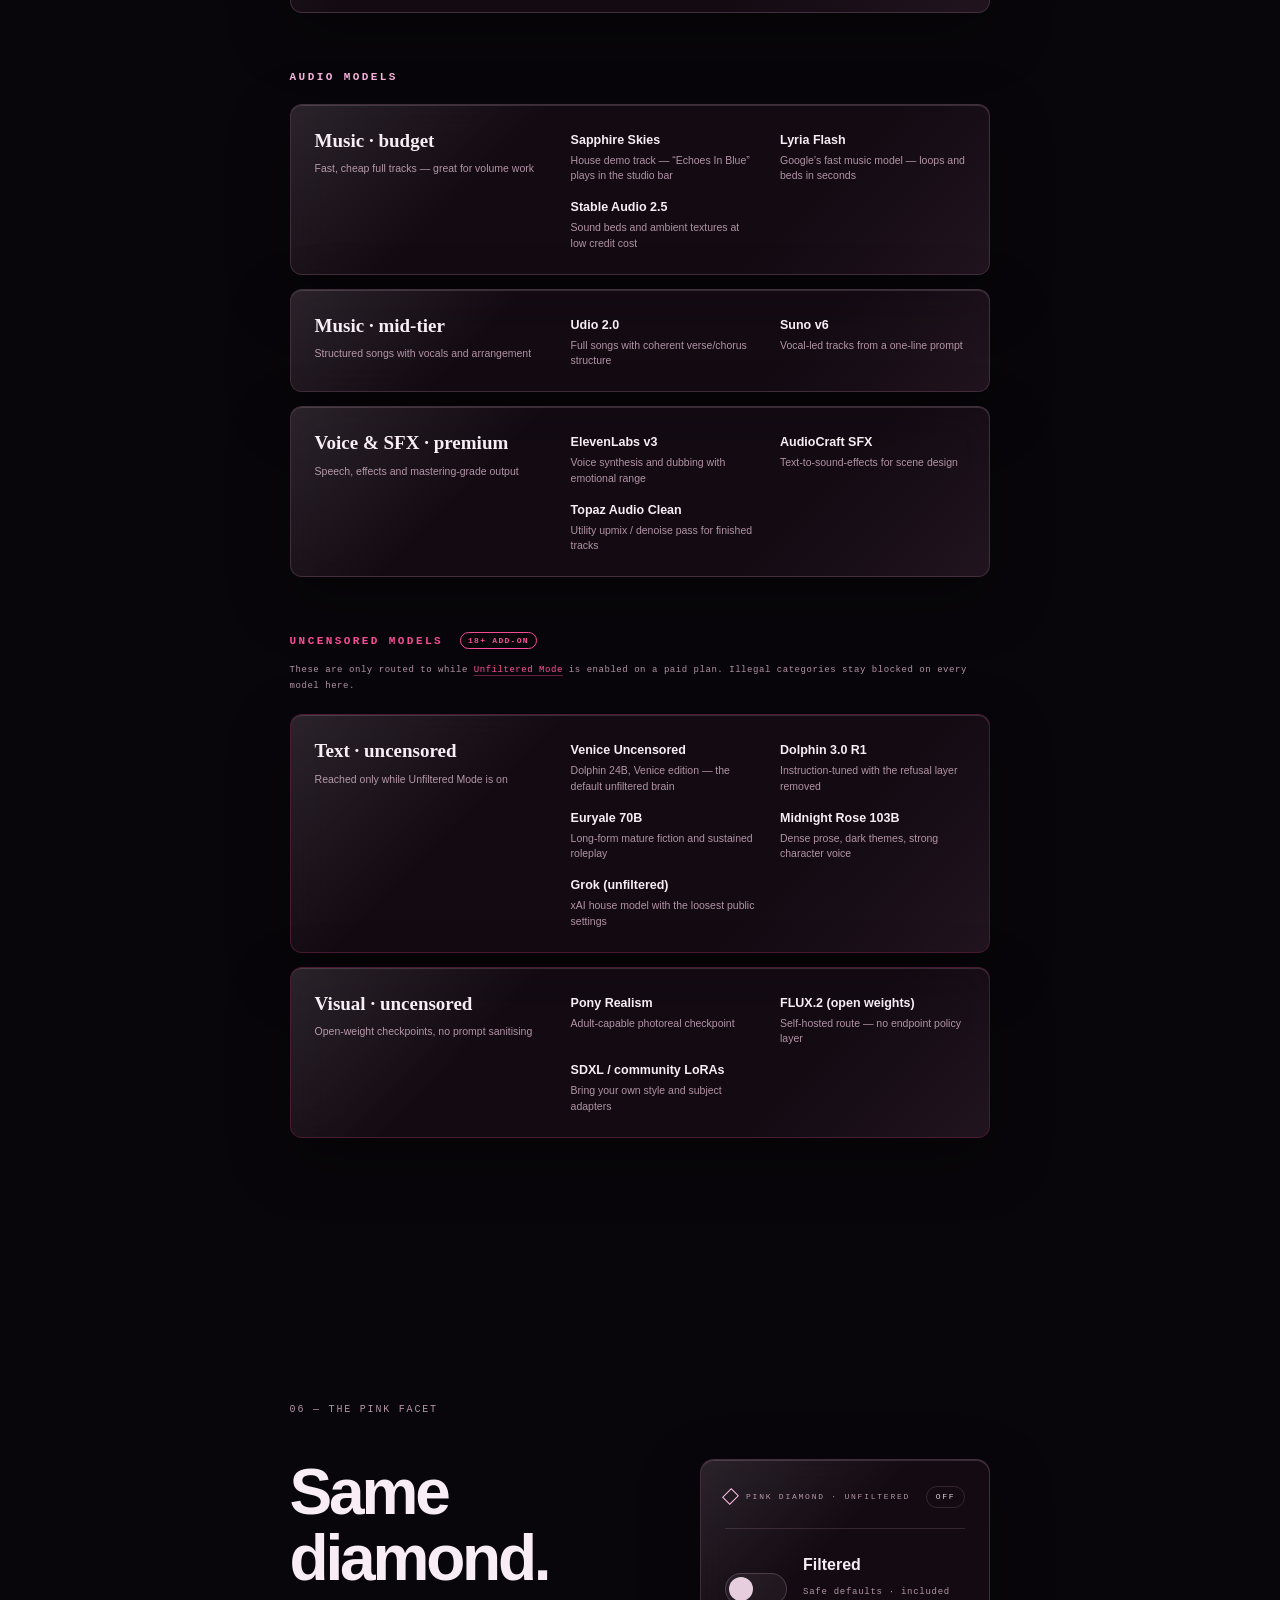
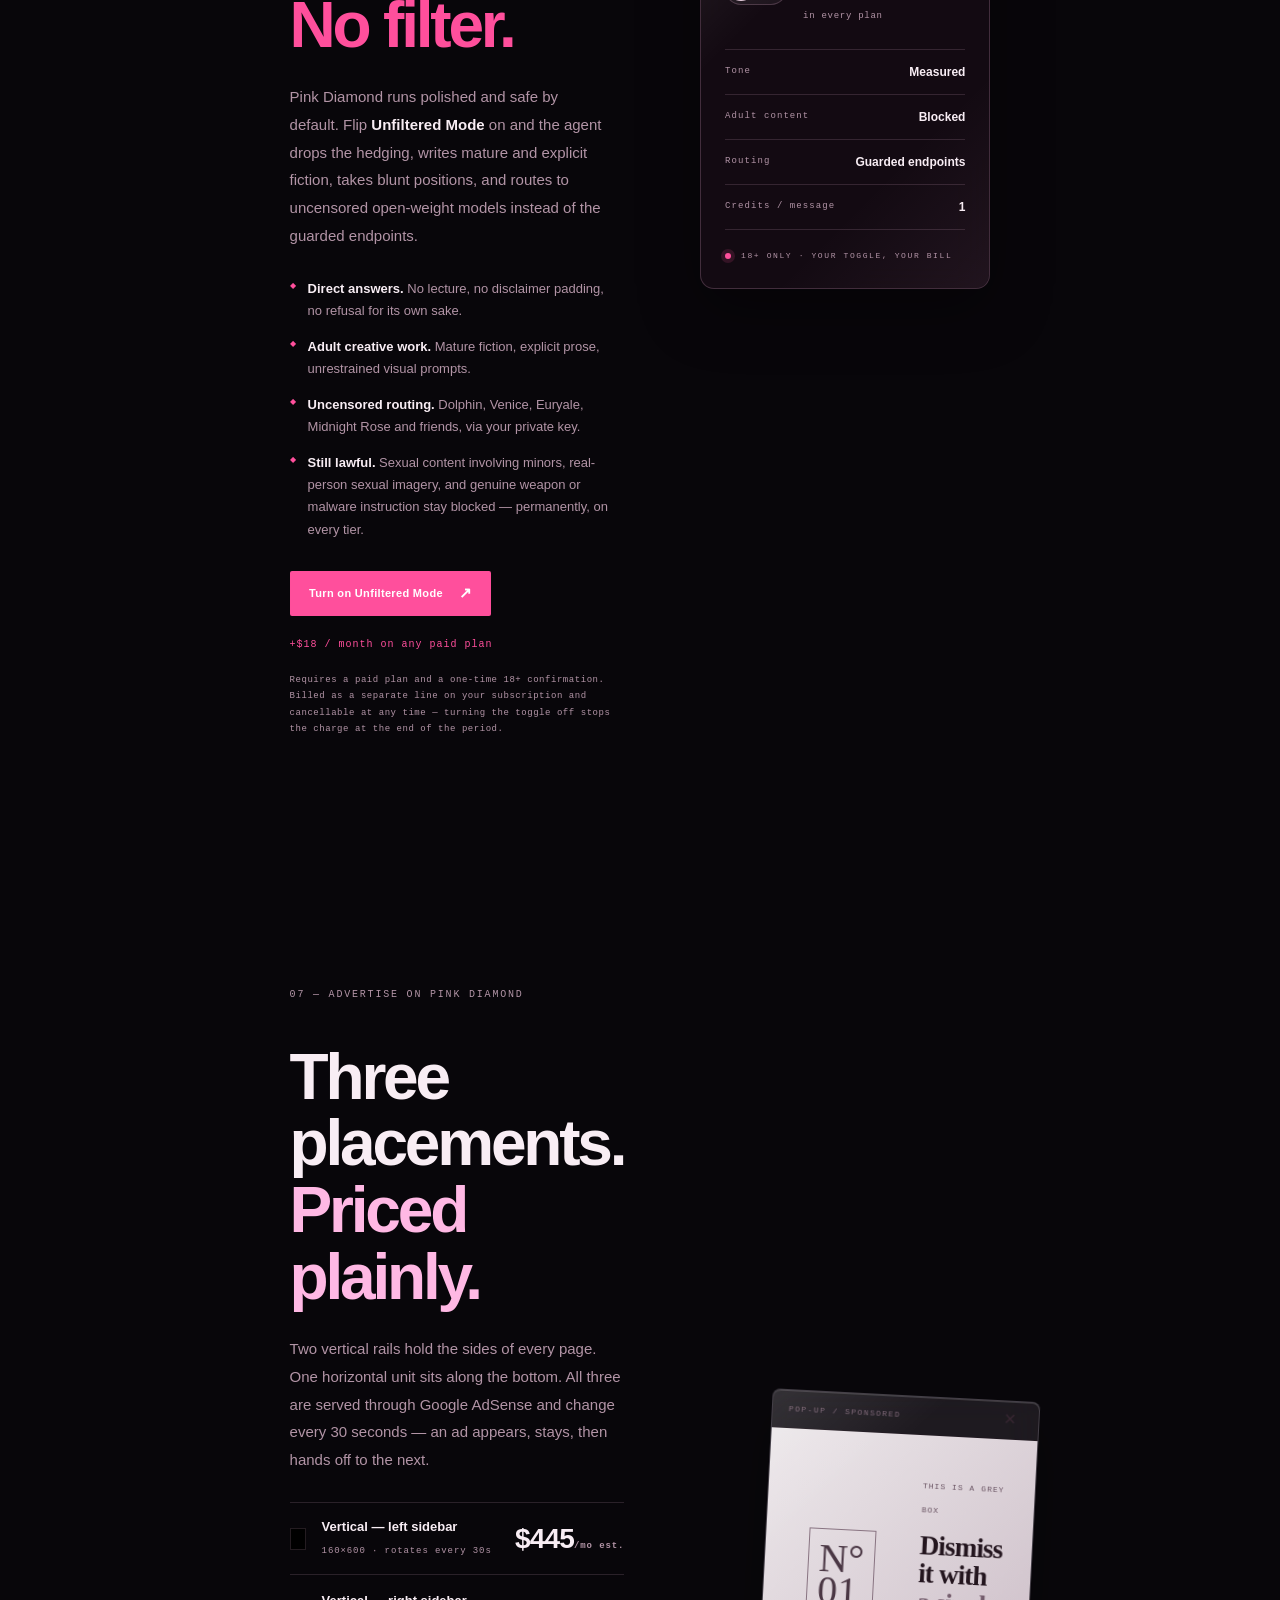
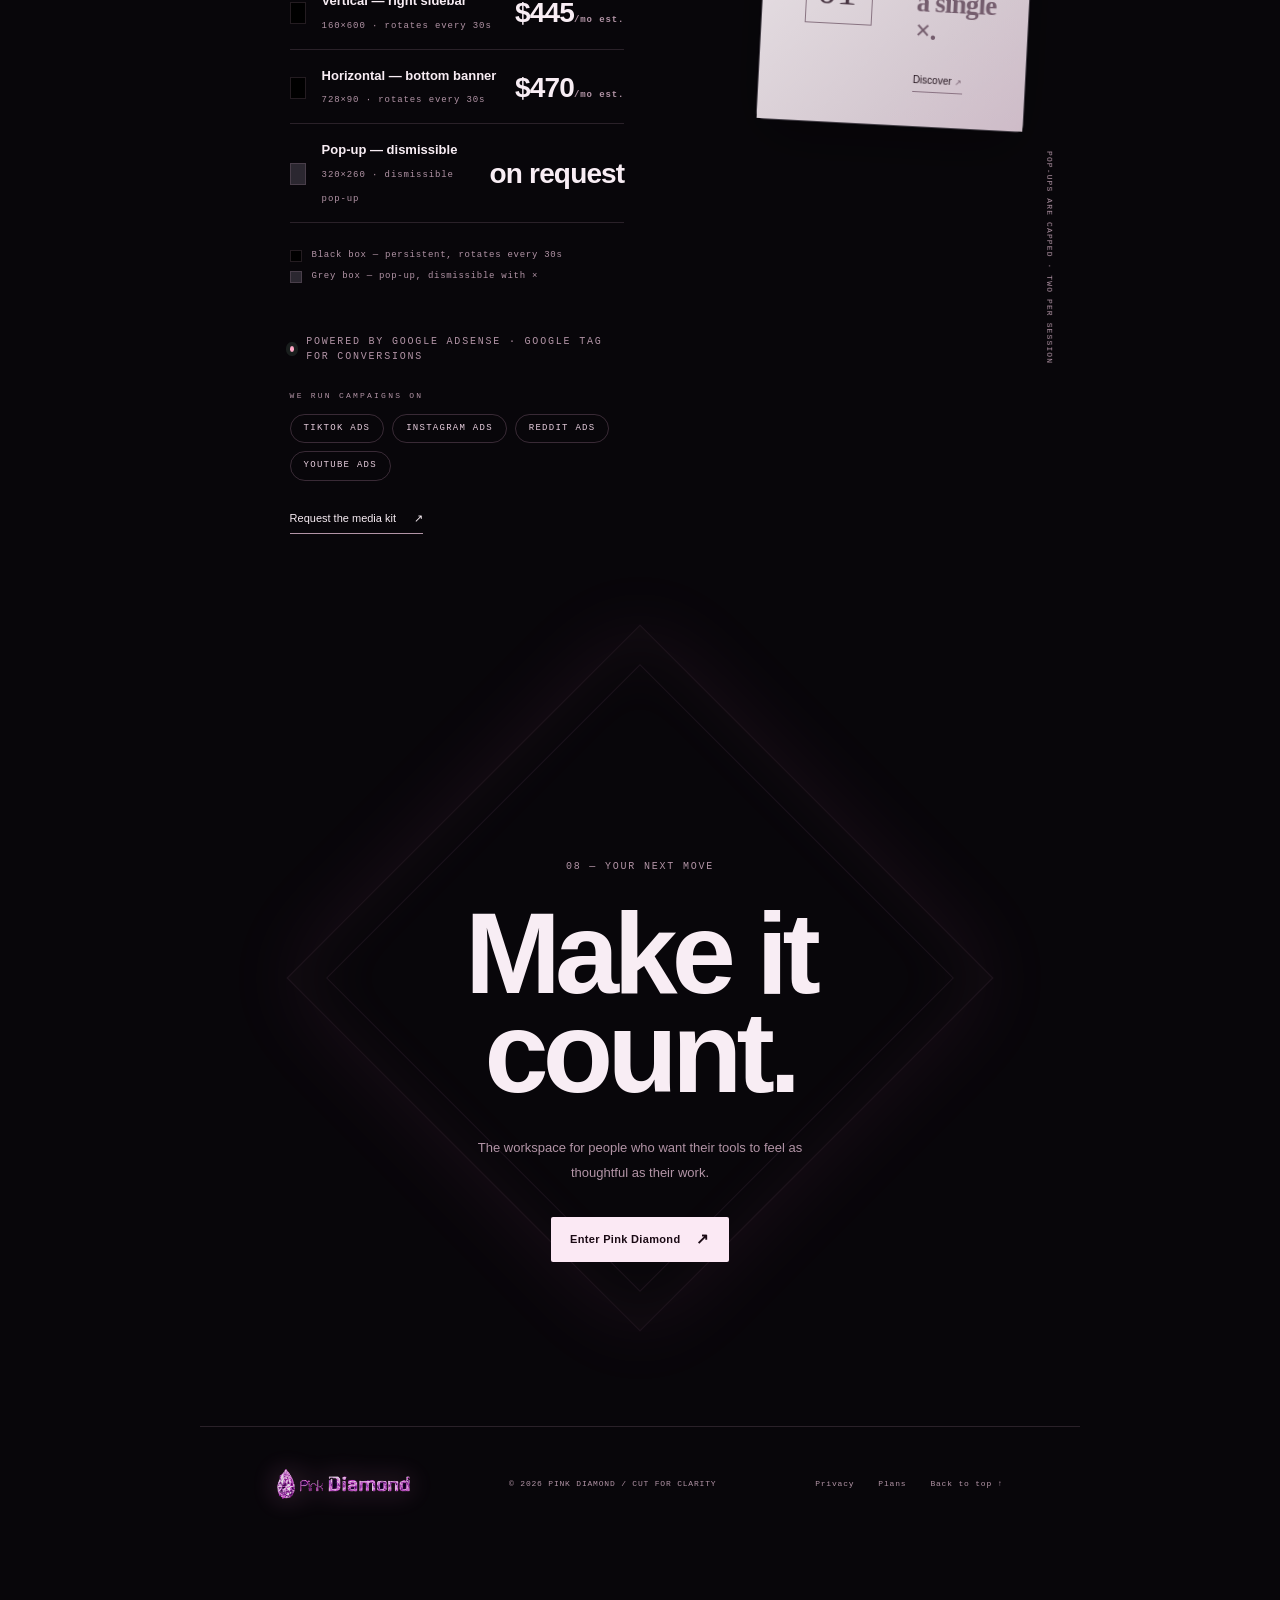
==== commit da16abcb: "Feature update: chatbox glow, thinking diamond, subscriber model switching, AdSense Implements Pink_" ====
--- a/index.html
+++ b/index.html
@@ -45,7 +45,21 @@
         gtag('config', C.googleAdsId);
         if (C.ga4Id) gtag('config', C.ga4Id);
       }
-      // Google Publisher Tag (on-site ad serving)
+      // Google AdSense (preferred on-site ad serving)
+      var AS = C.adsense || {};
+      if (AS.client && !/X{4}/.test(AS.client)) {
+        var m = document.createElement('meta');
+        m.name = 'google-adsense-account';
+        m.content = AS.client;
+        document.head.appendChild(m);
+        var s = document.createElement('script');
+        s.async = true;
+        s.crossOrigin = 'anonymous';
+        s.src = 'https://pagead2.googlesyndication.com/pagead/js/adsbygoogle.js?client=' + AS.client;
+        document.head.appendChild(s);
+        return;   // AdSense owns the inventory; skip GPT
+      }
+      // Google Publisher Tag (Ad Manager serving)
       if (C.useGpt && C.networkCode && !/^\/0000/.test(C.networkCode)) {
         window.googletag = window.googletag || { cmd: [] };
         var t = document.createElement('script');
@@ -86,7 +100,7 @@
     <span class="scroll-diamond-label">SCROLL</span>
   </div>
 
-  <!-- ============ AD LAYOUT: two vertical placements ($400 each) ============ -->
+  <!-- ============ AD LAYOUT: left + right sidebar units (est. $445/mo each) ============ -->
   <aside class="ad-rail ad-rail-left" aria-label="Advertisement">
     <span class="ad-rail-tag">AD · 160×600</span>
     <div class="ad-box ad-box-black" data-placement="rail-left"></div>
@@ -274,13 +288,13 @@
         <div class="ad-copy">
           <div class="section-label">07 — ADVERTISE ON PINK DIAMOND</div>
           <h2>Three placements.<br /><span>Priced plainly.</span></h2>
-          <p>Two vertical rails hold the sides of every page. One horizontal unit sits along the bottom. All three are sold through Google Ads and rotate through the booked sequence — an ad appears, stays, then hands off to the next.</p>
+          <p>Two vertical rails hold the sides of every page. One horizontal unit sits along the bottom. All three are served through Google AdSense and change every 30 seconds — an ad appears, stays, then hands off to the next.</p>
           <div id="rate-card" class="rate-card"></div>
           <div class="ad-legend">
-            <span><i class="legend-box is-black"></i> Black box — persistent, rotates in sequence</span>
+            <span><i class="legend-box is-black"></i> Black box — persistent, rotates every 30s</span>
             <span><i class="legend-box is-grey"></i> Grey box — pop-up, dismissible with ×</span>
           </div>
-          <div class="ad-note"><span class="ad-dot"></span><span>POWERED BY GOOGLE ADS · GOOGLE TAG FOR CONVERSIONS</span></div>
+          <div class="ad-note"><span class="ad-dot"></span><span>POWERED BY GOOGLE ADSENSE · GOOGLE TAG FOR CONVERSIONS</span></div>
           <div class="ad-platforms">
             <span class="ad-platforms-label">WE RUN CAMPAIGNS ON</span>
             <div class="platform-chips"><b>TIKTOK ADS</b><b>INSTAGRAM ADS</b><b>REDDIT ADS</b><b>YOUTUBE ADS</b></div>
@@ -309,7 +323,8 @@
   <div class="agent-overlay" id="agent" aria-hidden="true">
     <div class="agent-shell glass">
       <aside class="agent-sidebar">
-        <div class="agent-model-row"><span>model:</span> <button id="agent-model" class="agent-model">Nano Banana Pro</button></div>
+        <div class="agent-model-row"><span>model:</span> <button id="agent-model" class="agent-model" aria-haspopup="listbox" aria-expanded="false" aria-controls="model-menu">Pink Diamond Lite</button></div>
+        <div class="model-menu glass" id="model-menu" hidden></div>
         <button class="agent-heat" data-unfiltered-toggle role="switch" aria-checked="false">
           <span class="agent-heat-switch"><span class="heat-knob"></span></span>
           <span class="agent-heat-text"><b>Unfiltered</b><small id="agent-heat-sub">off · +$18/mo</small></span>
@@ -383,7 +398,7 @@
   <!-- ============ PAY AS YOU GO ============ -->
   <div class="modal-backdrop" id="paygo-modal" aria-hidden="true"><div class="modal-card paygo-modal glass"><button class="modal-close" data-close-modal aria-label="Close">×</button><div class="modal-kicker">USAGE / FLEXIBLE</div><h2>Keep the<br /><em>momentum.</em></h2><p>Add credits to your facet whenever you need more runway. Your balance stays yours until you use it.</p><div class="usage-options"><button data-credits="10"><strong>$10</strong><span>100 credits</span></button><button data-credits="25"><strong>$25</strong><span>275 credits</span></button><button data-credits="50"><strong>$50</strong><span>600 credits</span></button></div></div></div>
 
-  <!-- ============ AD LAYOUT: one horizontal placement ($350) ============ -->
+  <!-- ============ AD LAYOUT: bottom banner unit (est. $470/mo) ============ -->
   <div class="ad-leaderboard" aria-label="Advertisement">
     <span class="ad-leaderboard-tag">AD · 728×90</span>
     <div class="ad-box ad-box-black" data-placement="leaderboard"></div>
--- a/styles.css
+++ b/styles.css
@@ -87,7 +87,7 @@
 @keyframes fade-in{to{opacity:1}}
 
 /* ---------- scroll diamond ---------- */
-.scroll-diamond{position:fixed;left:26px;top:50%;transform:translateY(-50%);width:44px;z-index:9;color:var(--electric);opacity:0;transition:opacity .5s;pointer-events:none}
+.scroll-diamond{position:fixed;left:26px;top:50%;transform:translateY(-50%);width:44px;z-index:12;color:var(--electric);opacity:0;transition:opacity .5s;pointer-events:none}
 .scroll-diamond.show{opacity:.62}
 .scroll-diamond svg{width:100%;filter:drop-shadow(0 0 8px rgba(255,158,220,.5));transition:transform .1s linear}
 .scroll-diamond-label{display:block;text-align:center;font-family:'DM Mono',monospace;font-size:7px;letter-spacing:.24em;color:var(--muted);margin-top:9px}
--- a/pink.css
+++ b/pink.css
@@ -1,6 +1,6 @@
 /* ============================================================
    PINK DIAMOND — additions on top of the ported Diamond system
-   1. ad layout   (two vertical $400 rails, one $350 bottom unit,
+   1. ad layout   (two vertical est. $445 rails, one est. $470 bottom unit,
                    dismissible grey pop-ups, rate card)
    2. unfiltered  (the paid 18+ add-on: pill, switch, card, modals)
    ============================================================ */
@@ -26,7 +26,7 @@
 .ad-served{position:absolute;bottom:8px;left:0;right:0;text-align:center;font-family:'DM Mono',monospace;
   font-size:7px;letter-spacing:.2em;color:#5d4e58}
 
-/* ---- the two vertical placements ($400 each) ---- */
+/* ---- the two vertical placements (est. $445/mo each) ---- */
 .ad-rail{position:fixed;top:118px;z-index:11;width:172px;display:flex;flex-direction:column;gap:8px}
 .ad-rail-left{left:14px}
 .ad-rail-right{right:14px}
@@ -34,7 +34,7 @@
 .ad-rail-tag,.ad-leaderboard-tag{font-family:'DM Mono',monospace;font-size:7px;letter-spacing:.26em;
   color:var(--muted);opacity:.7}
 
-/* ---- the one horizontal placement ($350) ---- */
+/* ---- the one horizontal placement (est. $470/mo) ---- */
 .ad-leaderboard{position:fixed;bottom:0;left:0;right:0;z-index:12;display:flex;flex-direction:column;
   align-items:center;gap:4px;padding:8px 14px 10px;
   background:linear-gradient(180deg,rgba(8,6,10,0),rgba(8,6,10,.92) 55%);backdrop-filter:blur(10px)}
@@ -243,9 +243,17 @@
 html.agent-open .ad-rail,
 html.agent-open .ad-leaderboard{opacity:0;pointer-events:none;transition:opacity .25s}
 
-/* ---- the scroll diamond has to clear the left rail ---- */
+/* ---- the scroll diamond sits in the gutter beside the left rail ----
+   It used to sit at left:58px, i.e. inside the rail's 14px..186px band and a
+   stacking level below it, so the ad painted straight over it. Park it in the
+   gap between the rail and the page shell instead: centred in that gutter on
+   wide screens, but never allowed to slide back under the rail. */
 @media (min-width:1280px){
-  .scroll-diamond{top:auto;bottom:150px;transform:none;left:58px}
+  .scroll-diamond{
+    --rail-edge:186px;                            /* .ad-rail-left = 14px + 172px */
+    --shell-edge:max(200px,(100vw - 1400px)/2);   /* .page-shell's left edge */
+    left:max(calc(var(--rail-edge) + 12px),calc((var(--rail-edge) + var(--shell-edge))/2 - 22px));
+  }
 }
 
 /* ---- the pop-up demo card reads as a grey box in both themes ---- */
@@ -308,3 +316,48 @@
 .vortex-bg{position:fixed;inset:0;z-index:0;pointer-events:none;opacity:.8}
 html[data-theme="porcelain"] .vortex-bg,html[data-theme="candlelight"] .vortex-bg,html[data-theme="coral-dusk"] .vortex-bg{opacity:.45}
 @media (prefers-reduced-motion:reduce){.vortex-bg{display:none}}
+
+/* ============================================================
+   Update spec — agent chatbox glow, thinking diamond, model menu
+   ============================================================ */
+
+/* Chatbox: pink outline on hover; pink border + soft glow while focused.
+   :focus-within drops the glow the moment the input loses focus. */
+.agent-input-bar{--chat-ring:#ff6ec7;transition:border-color .2s ease,box-shadow .25s ease}
+.agent-input-bar:hover{border-color:var(--chat-ring);box-shadow:0 0 0 1px var(--chat-ring),0 20px 60px rgba(0,0,0,.35)}
+.agent-input-bar:focus-within{border-color:var(--chat-ring);
+  box-shadow:0 0 0 1px var(--chat-ring),0 0 16px 2px rgba(255,110,199,.45),0 0 44px 8px rgba(255,110,199,.18)}
+
+/* "thinking…" + the Pink Diamond gem pulsing to the right */
+.msg.ai.typing{display:inline-flex;align-items:center;gap:10px}
+.think-gem{width:14px;height:23px;flex:none;filter:brightness(1.35) drop-shadow(0 0 7px rgba(255,110,199,.9));
+  animation:pd-think-pulse 1.15s ease-in-out infinite}
+@keyframes pd-think-pulse{
+  0%,100%{transform:translateX(0) scale(.82);opacity:.6}
+  50%{transform:translateX(7px) scale(1.18);opacity:1}
+}
+@media (prefers-reduced-motion:reduce){
+  .think-gem{animation:pd-think-fade 1.6s ease-in-out infinite}
+  @keyframes pd-think-fade{0%,100%{opacity:.5}50%{opacity:1}}
+}
+
+/* Model picker (subscribers switch freely; everyone else sees locks) */
+.agent-sidebar{position:relative}
+.agent-model{cursor:pointer}
+.agent-model[aria-expanded="true"]{color:var(--ink);border-bottom-color:var(--accent)}
+.model-menu{position:absolute;top:44px;left:12px;right:-150px;z-index:30;border-radius:16px;padding:10px;
+  background:var(--panel);   /* opaque: backdrop blur doesn't apply inside the glass shell */
+  max-height:min(460px,70vh);display:flex;flex-direction:column;gap:8px}
+.model-menu[hidden]{display:none}
+.model-tabs{display:flex;gap:4px}
+.model-tabs button{flex:1;padding:7px 0;border-radius:10px;font-family:'DM Mono',monospace;font-size:10px;letter-spacing:.08em;color:var(--muted)}
+.model-tabs button.active{background:var(--heat-soft);color:var(--ink)}
+.model-list{overflow-y:auto;display:flex;flex-direction:column;gap:2px;padding-right:2px}
+.model-opt{display:flex;justify-content:space-between;align-items:center;gap:10px;text-align:left;padding:8px 10px;border-radius:10px;font-size:13px;color:var(--ink)}
+.model-opt:hover:not(:disabled){background:rgba(255,110,199,.12)}
+.model-opt.active{background:rgba(255,110,199,.16);box-shadow:inset 0 0 0 1px rgba(255,110,199,.45)}
+.model-opt:disabled{color:var(--muted);cursor:not-allowed;opacity:.7}
+.model-opt i{font-style:normal;font-size:11px;color:var(--accent)}
+.model-opt .model-lock{font-family:'DM Mono',monospace;font-size:8px;letter-spacing:.12em;padding:2px 6px;border-radius:6px;border:1px solid var(--glass-brd);color:var(--muted)}
+.model-sep{font-family:'DM Mono',monospace;font-size:9px;letter-spacing:.14em;color:var(--muted);padding:10px 10px 4px}
+.model-upsell{padding:10px;border-radius:12px;background:var(--btn-bg);color:var(--btn-ink);font-size:12px;font-weight:600}
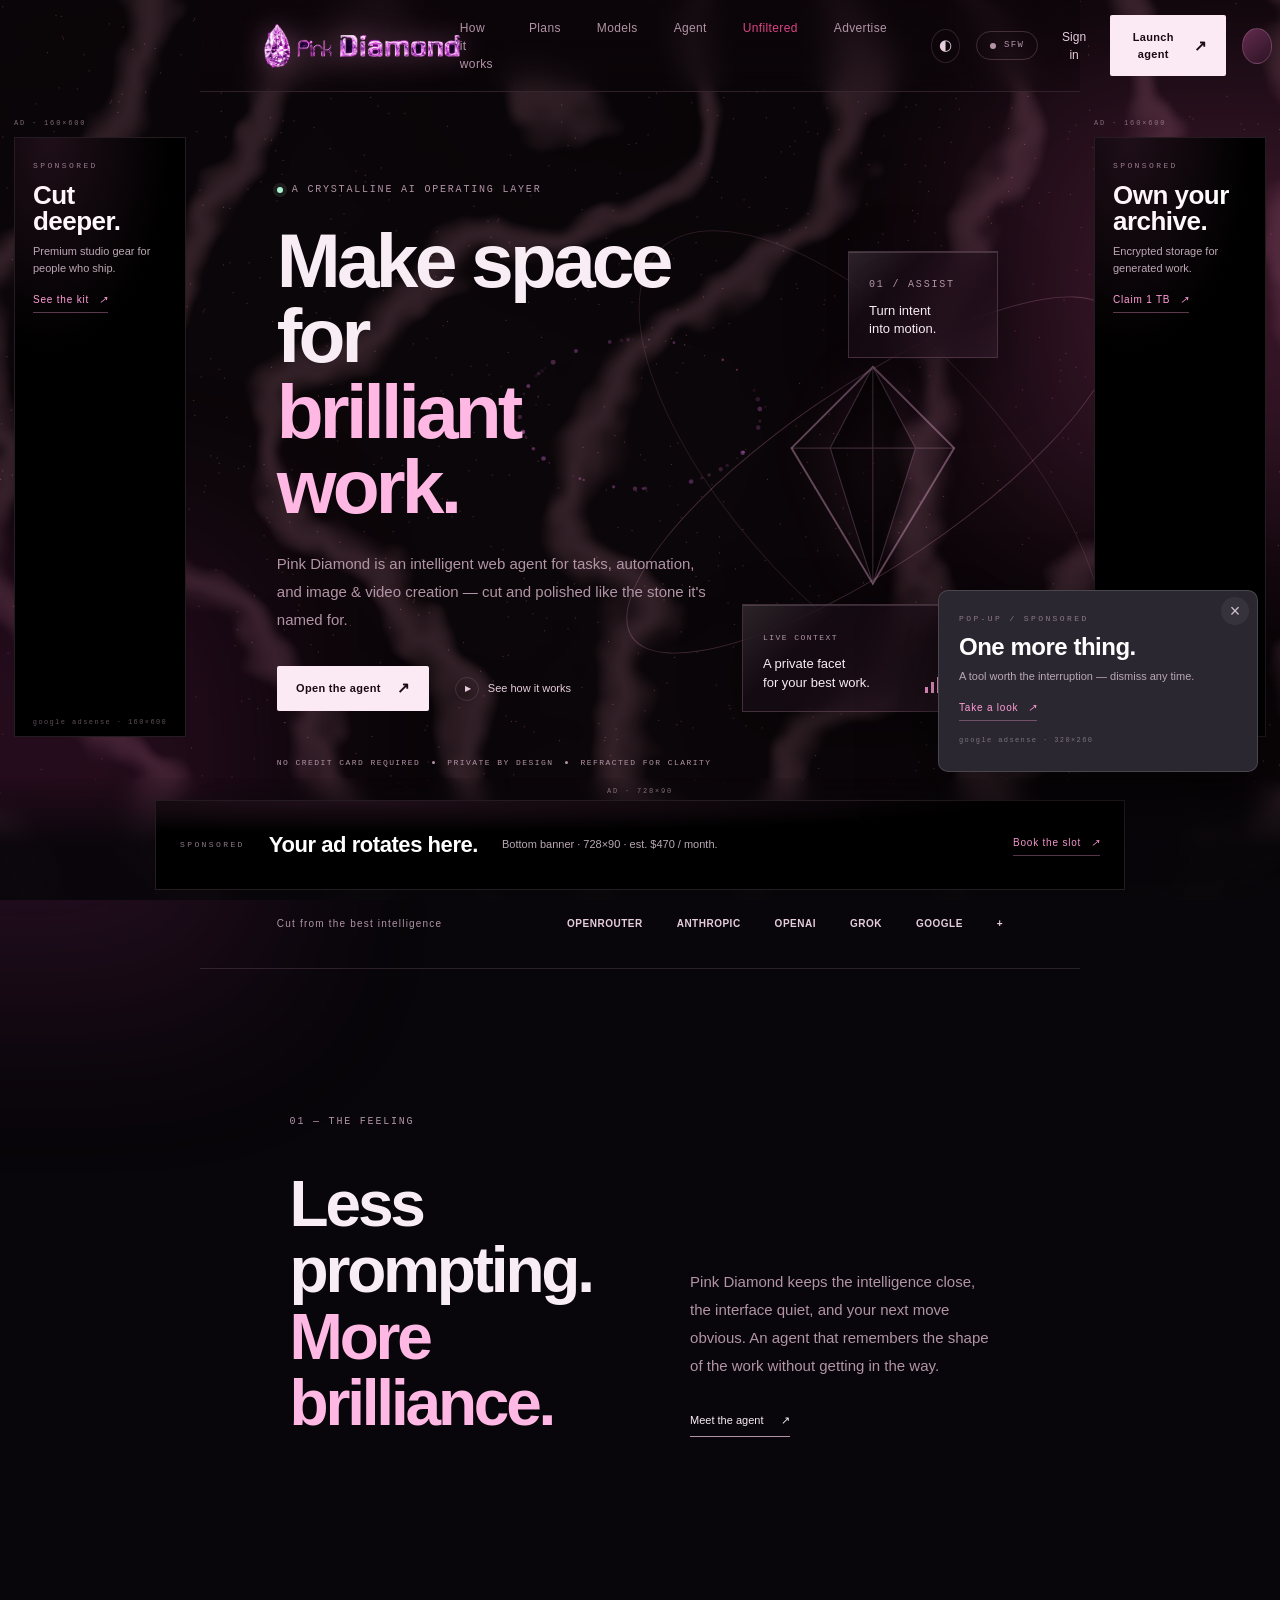
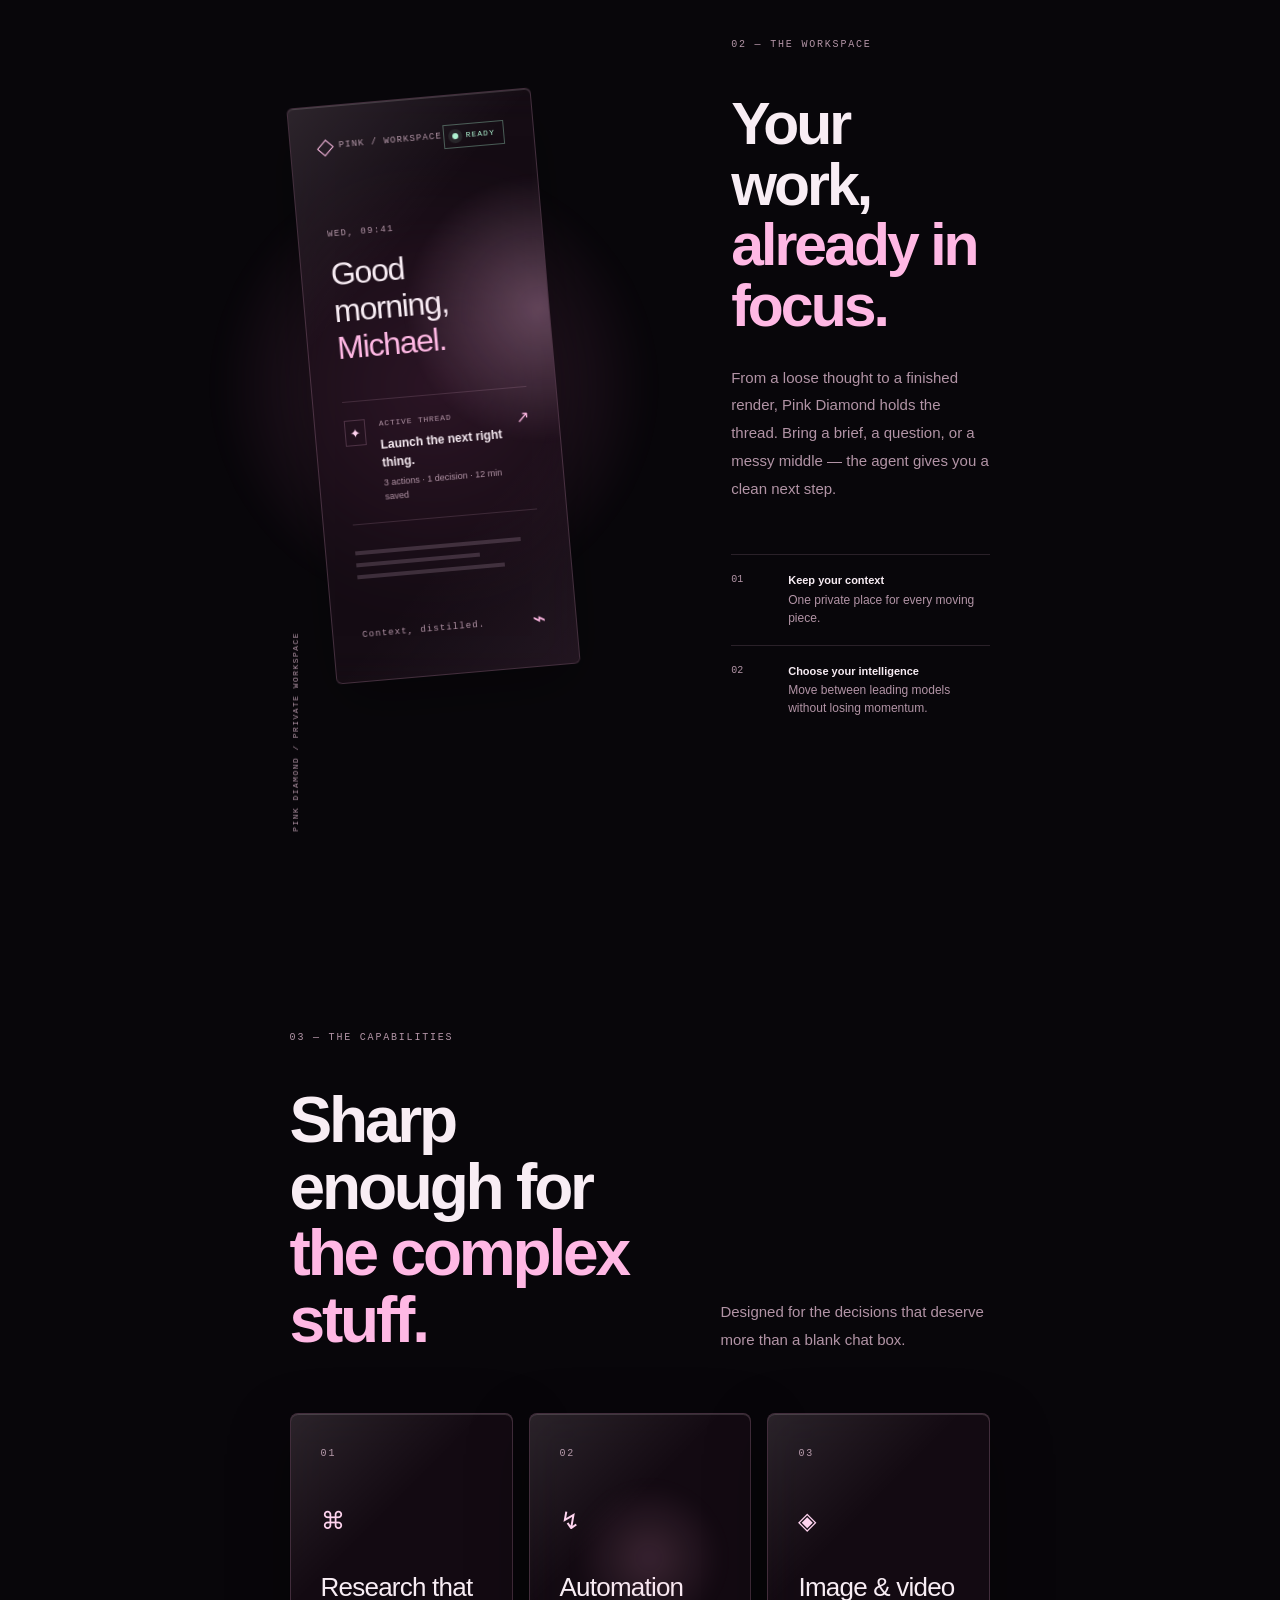
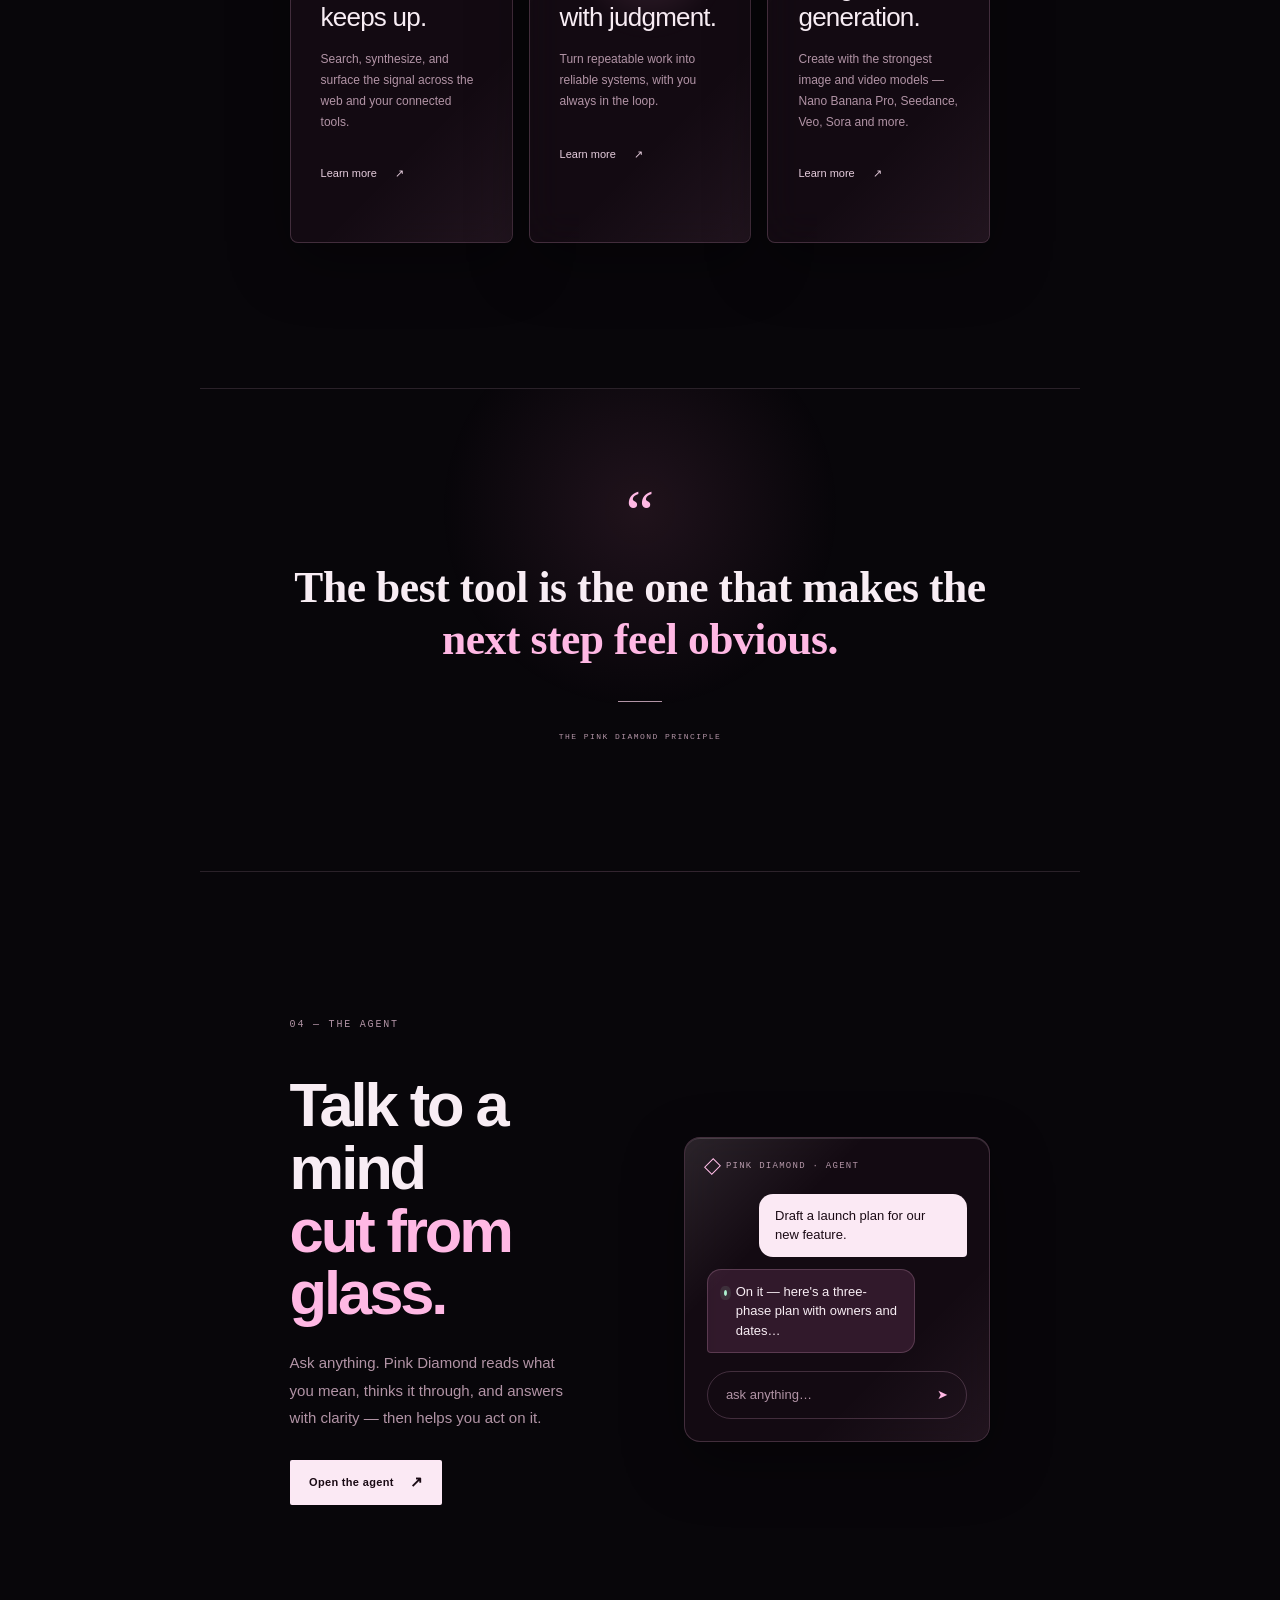
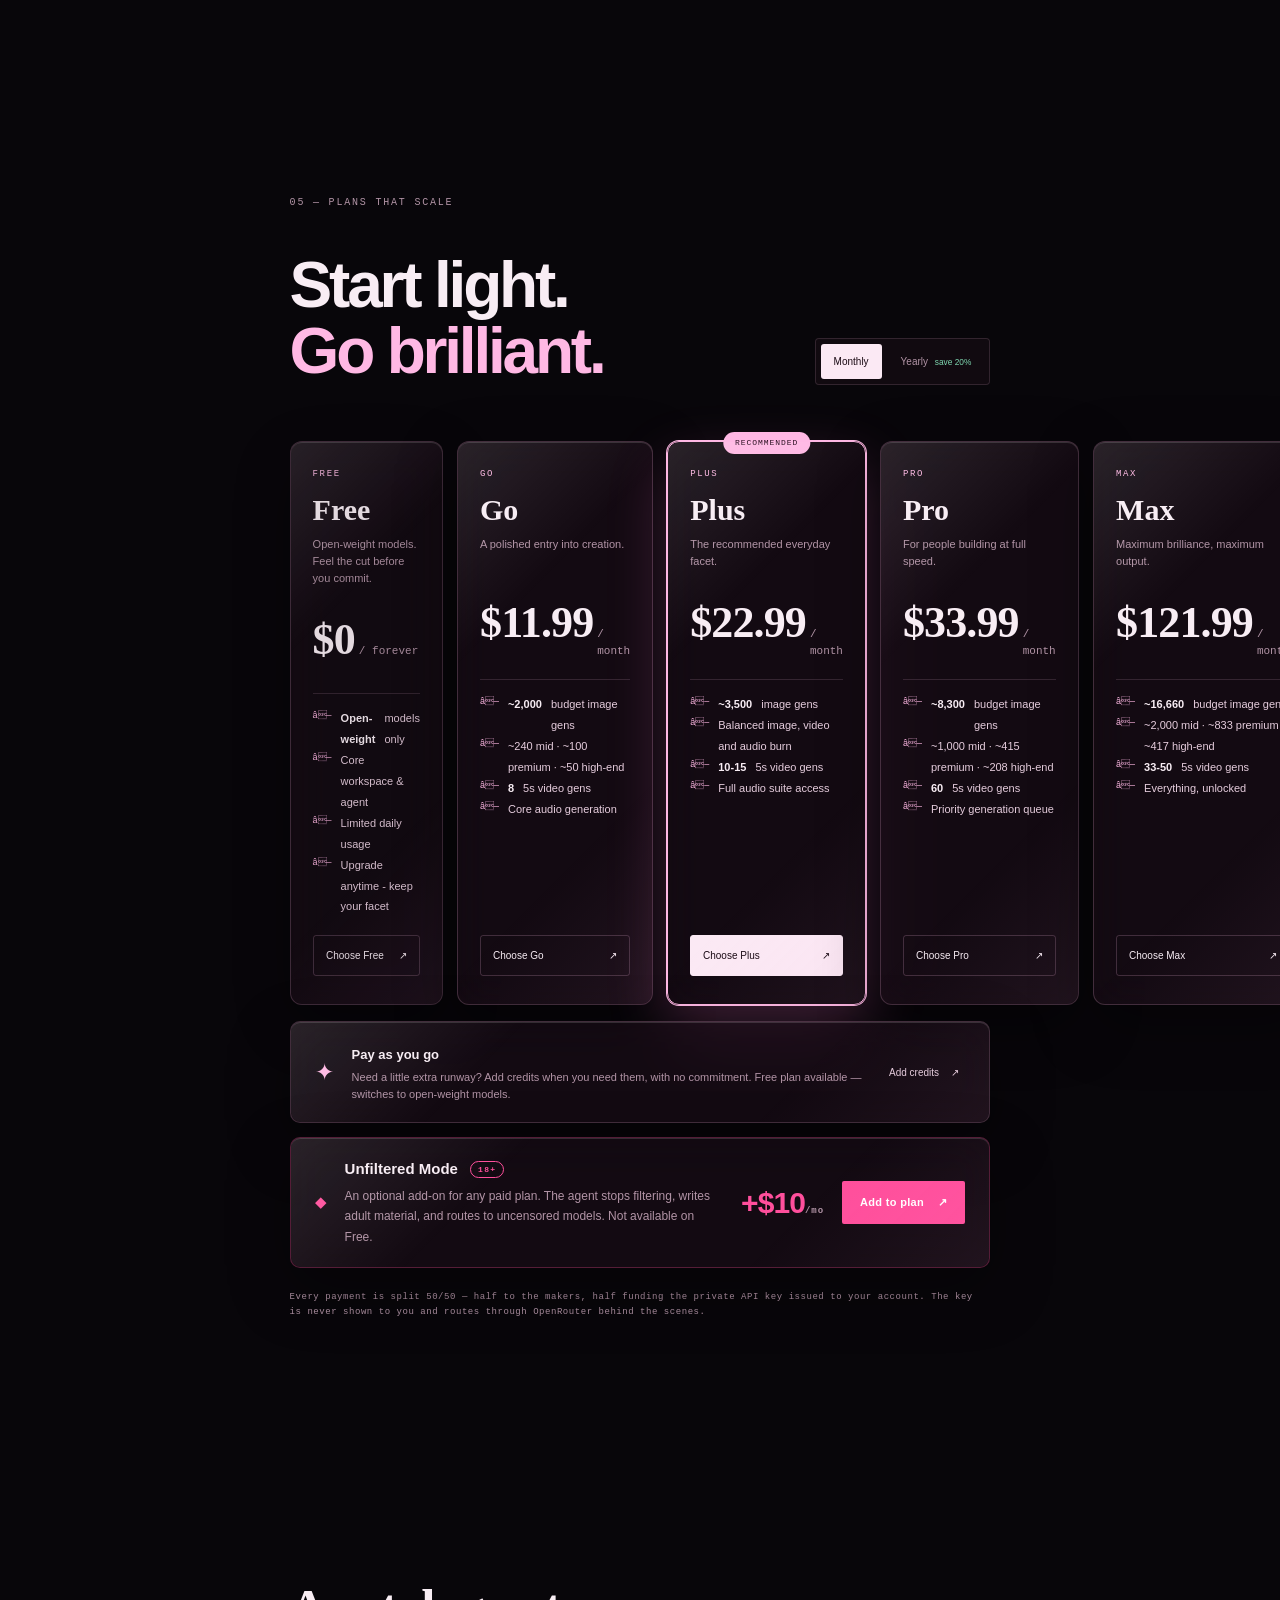
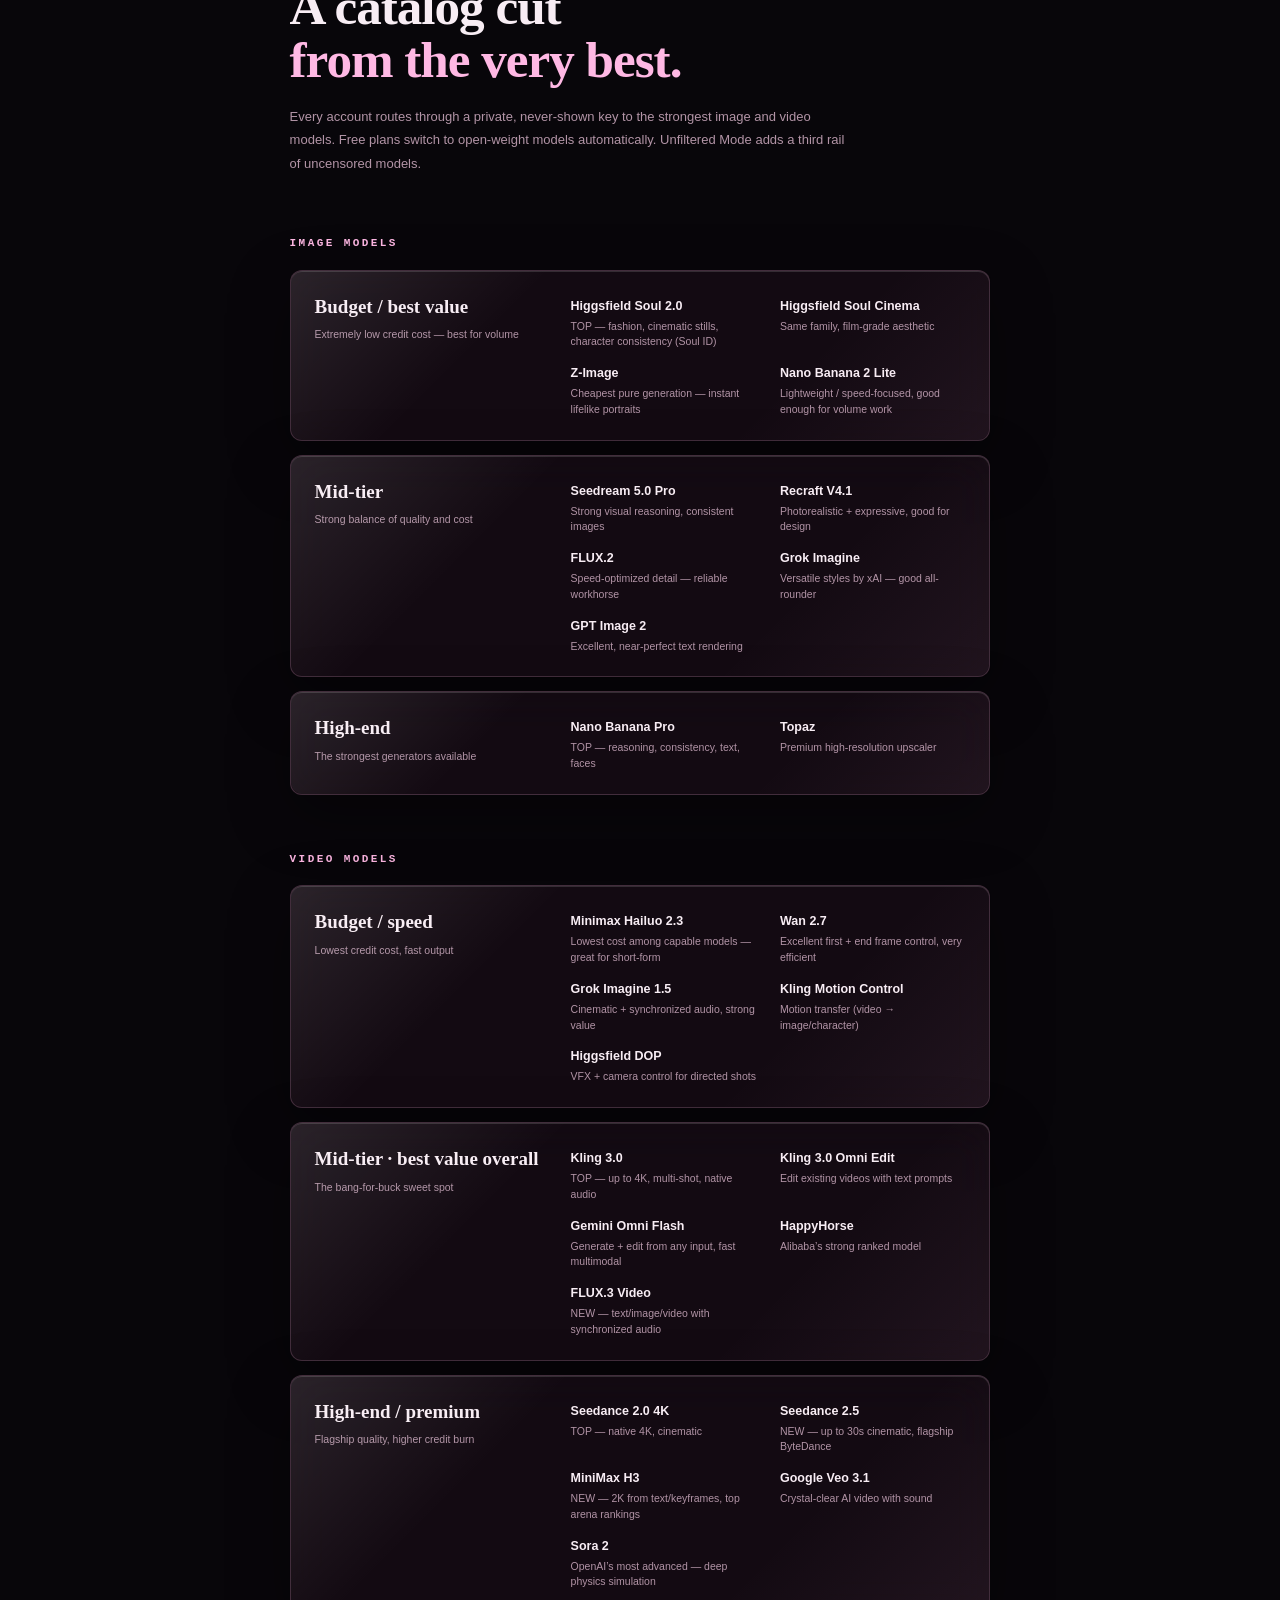
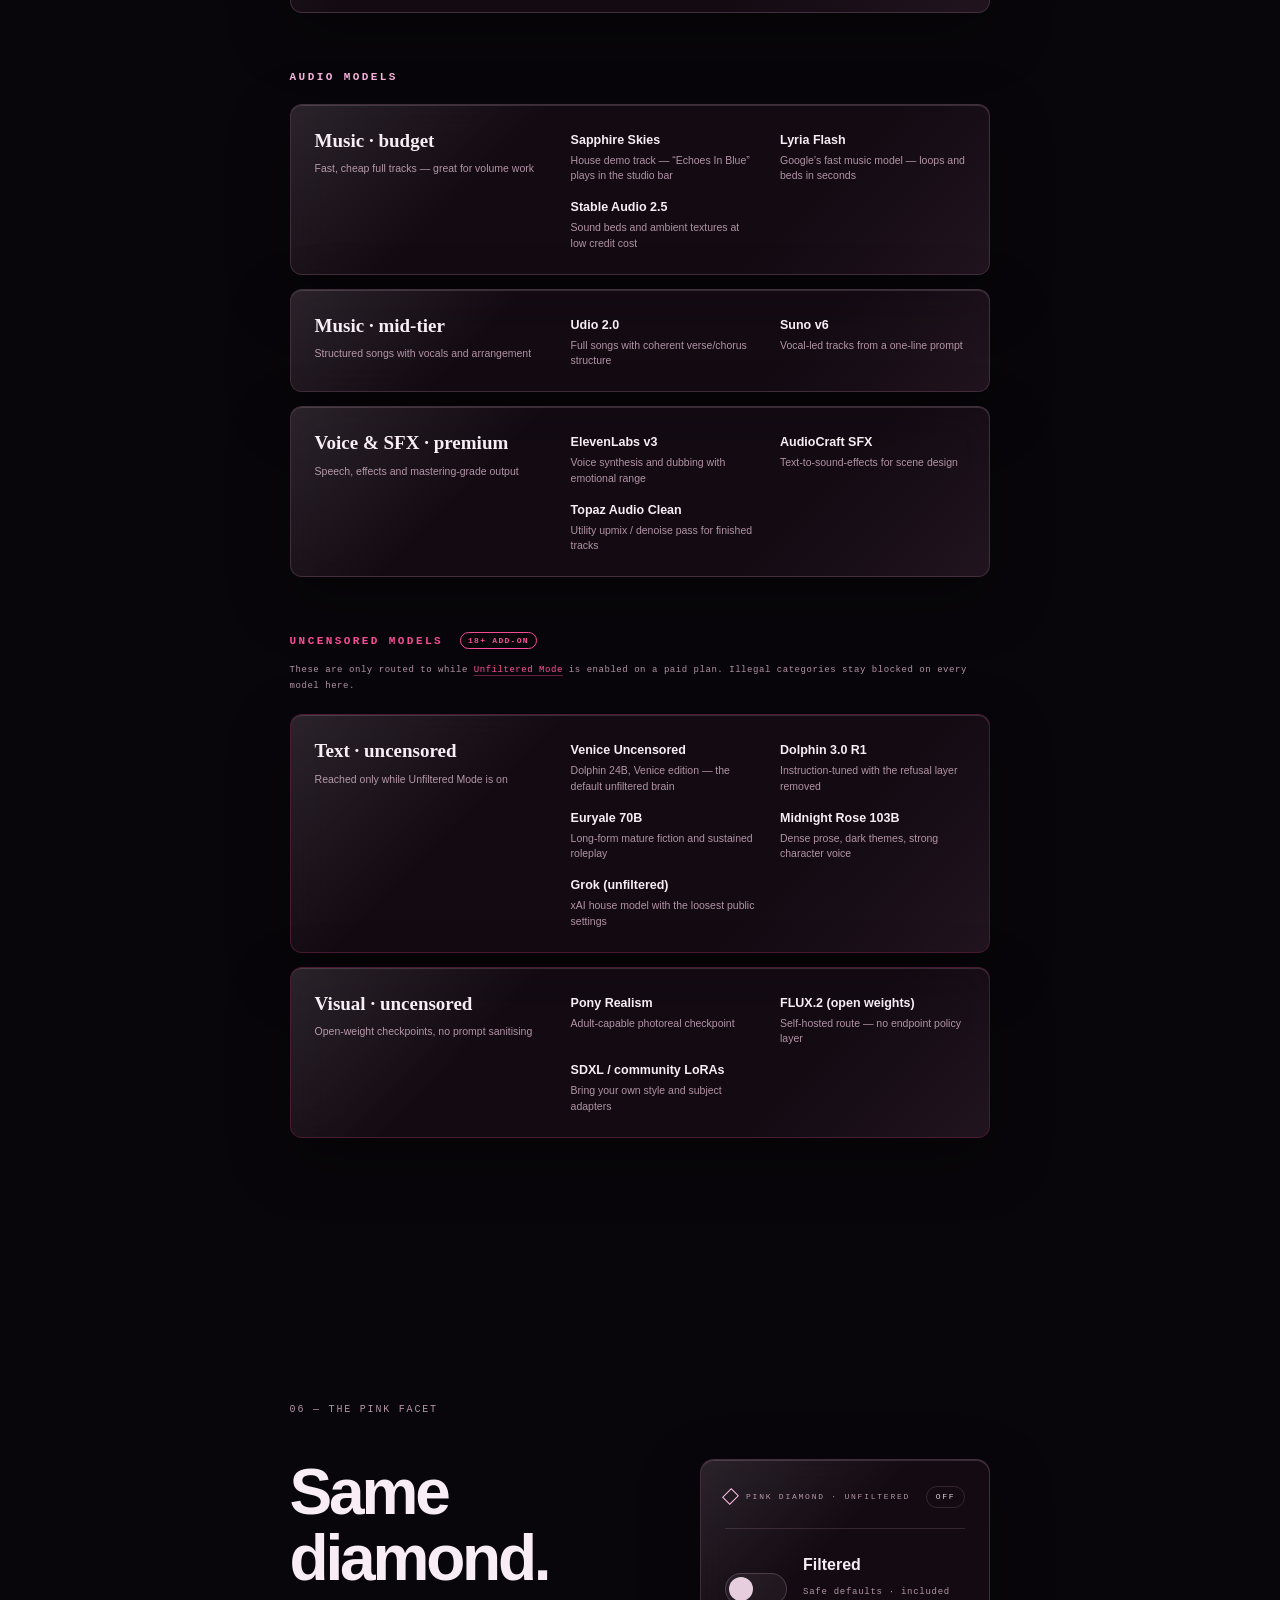
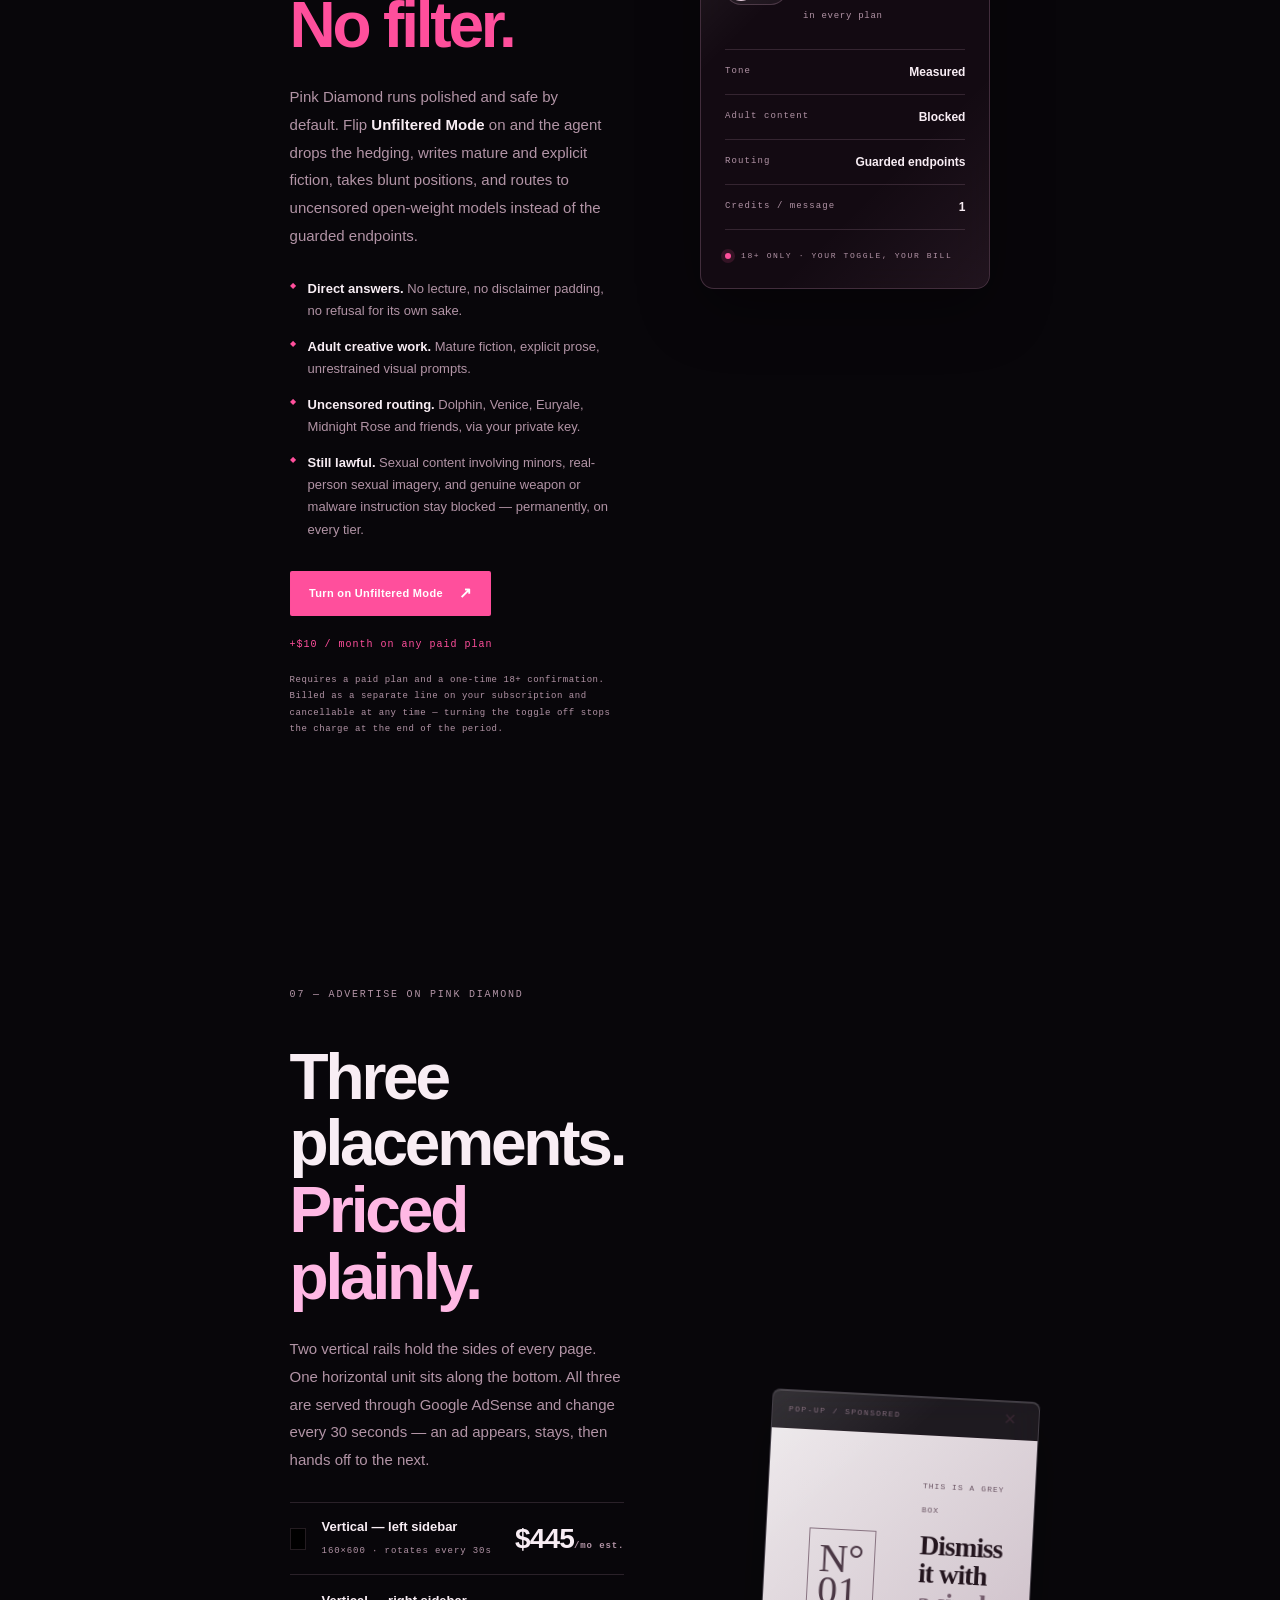
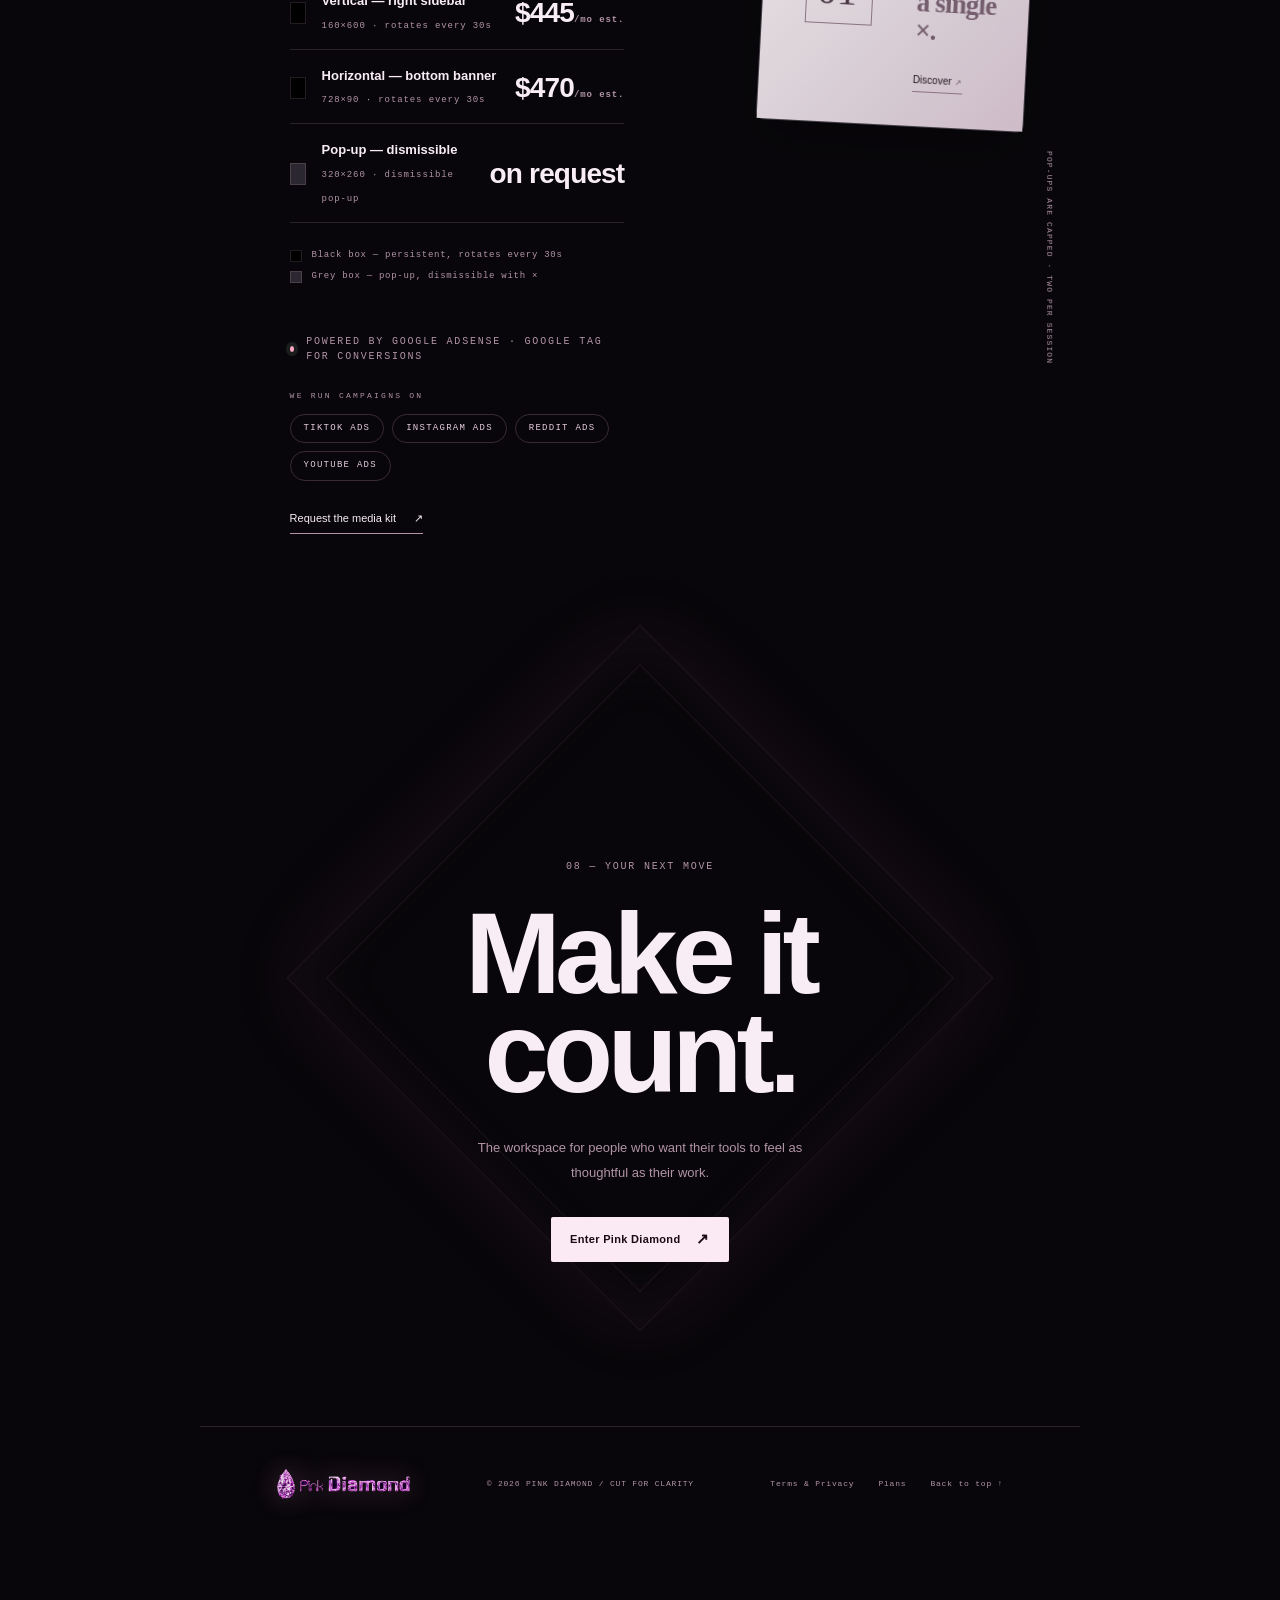
==== commit f306420d: "Payment system: Stripe checkout, 50% credit split, pay-as-you-go, auto-renewal, Terms gate - Native " ====
--- a/index.html
+++ b/index.html
@@ -228,7 +228,7 @@
             <p>An optional add-on for any paid plan. The agent stops filtering, writes adult material, and routes to uncensored models. Not available on Free.</p>
           </div>
           <div class="addon-buy">
-            <b id="addon-price">+$18<i>/mo</i></b>
+            <b id="addon-price">+$10<i>/mo</i></b>
             <button class="magnetic heat-button" data-unfiltered-toggle>Add to plan <span>↗</span></button>
           </div>
         </div>
@@ -253,7 +253,7 @@
             </ul>
             <div class="heat-actions">
               <button class="primary-button heat-button magnetic gravity" data-unfiltered-toggle>Turn on Unfiltered Mode <span>↗</span></button>
-              <span class="heat-price" id="heat-price">+$18 / month on any paid plan</span>
+              <span class="heat-price" id="heat-price">+$10 / month on any paid plan</span>
             </div>
             <p class="heat-fine">Requires a paid plan and a one-time 18+ confirmation. Billed as a separate line on your subscription and cancellable at any time — turning the toggle off stops the charge at the end of the period.</p>
           </div>
@@ -316,7 +316,7 @@
       <section class="final-cta"><div class="final-diamond"></div><div class="section-label">08 — YOUR NEXT MOVE</div><h2>Make it<br /><em>count.</em></h2><p>The workspace for people who want their tools to feel as thoughtful as their work.</p><button class="primary-button magnetic gravity" data-launch-agent>Enter Pink Diamond <span>↗</span></button></section>
     </main>
 
-    <footer class="site-footer"><a class="brand" href="#top"><span class="brand-logo footer-logo pd-art pd-lockup" role="img" aria-label="Pink Diamond"></span></a><span>© 2026 PINK DIAMOND / CUT FOR CLARITY</span><div><a href="#security">Privacy</a><a href="#plans">Plans</a><a href="#top">Back to top ↑</a></div></footer>
+    <footer class="site-footer"><a class="brand" href="#top"><span class="brand-logo footer-logo pd-art pd-lockup" role="img" aria-label="Pink Diamond"></span></a><span>© 2026 PINK DIAMOND / CUT FOR CLARITY</span><div><a href="legal/terms.html">Terms &amp; Privacy</a><a href="#plans">Plans</a><a href="#top">Back to top ↑</a></div></footer>
   </div>
 
   <!-- ============ AGENT OVERLAY (full-screen chat) ============ -->
@@ -325,9 +325,10 @@
       <aside class="agent-sidebar">
         <div class="agent-model-row"><span>model:</span> <button id="agent-model" class="agent-model" aria-haspopup="listbox" aria-expanded="false" aria-controls="model-menu">Pink Diamond Lite</button></div>
         <div class="model-menu glass" id="model-menu" hidden></div>
+        <button class="agent-balance" id="agent-balance" data-paygo title="Pink Credits left before your model balance runs out — add more"><span class="agent-balance-gem">◈</span><span><b id="agent-credits">0</b> Pink Credits</span><small id="agent-dollars">$0.00</small></button>
         <button class="agent-heat" data-unfiltered-toggle role="switch" aria-checked="false">
           <span class="agent-heat-switch"><span class="heat-knob"></span></span>
-          <span class="agent-heat-text"><b>Unfiltered</b><small id="agent-heat-sub">off · +$18/mo</small></span>
+          <span class="agent-heat-text"><b>Unfiltered</b><small id="agent-heat-sub">off · +$10/mo</small></span>
         </button>
         <nav class="agent-nav">
           <button class="agent-nav-item active" data-agent-view="chat"><i>💬</i> New Chat</button>
@@ -367,7 +368,7 @@
   </div>
 
   <!-- ============ AUTH MODAL (email + password only, no Google) ============ -->
-  <div class="modal-backdrop" id="auth-modal" aria-hidden="true"><div class="modal-card glass"><button class="modal-close" data-close-modal aria-label="Close">×</button><div class="modal-kicker">PINK DIAMOND / <span id="modal-mode-label">WELCOME</span></div><h2 id="modal-title">Make room for<br /><em>better work.</em></h2><p id="modal-subtitle">Create your private facet in a few seconds.</p><form id="auth-form"><label>Email address<input type="email" name="email" placeholder="you@yourstudio.com" required /></label><label id="password-label">Password<input type="password" name="password" placeholder="••••••••" required minlength="6" /></label><button class="primary-button full magnetic" type="submit" id="auth-submit">Create facet <span>↗</span></button></form><div class="modal-switch"><span id="modal-switch-copy">Already have an account?</span><button type="button" id="modal-switch-button">Sign in</button></div><p class="modal-note">On creating an account you're issued a private API key — never shown to you — that connects Claude, OpenAI, Grok, Kimi, GLM, NVIDIA &amp; more via OpenRouter.</p></div></div>
+  <div class="modal-backdrop" id="auth-modal" aria-hidden="true"><div class="modal-card glass"><button class="modal-close" data-close-modal aria-label="Close">×</button><div class="modal-kicker">PINK DIAMOND / <span id="modal-mode-label">WELCOME</span></div><h2 id="modal-title">Make room for<br /><em>better work.</em></h2><p id="modal-subtitle">Create your private facet in a few seconds.</p><form id="auth-form"><label>Email address<input type="email" name="email" placeholder="you@yourstudio.com" required /></label><label id="password-label">Password<input type="password" name="password" placeholder="••••••••" required minlength="8" /></label><div class="terms-row" id="terms-row"><input type="checkbox" id="accept-terms" name="accept_terms" disabled /> <span>I have read and agree to the <button type="button" class="text-link" data-open-terms>Terms &amp; Agreement</button>, including the Privacy Policy and the AI creation guidelines. I am 18 or older.</span></div><button class="primary-button full magnetic" type="submit" id="auth-submit">Create facet <span>↗</span></button></form><div class="modal-switch"><span id="modal-switch-copy">Already have an account?</span><button type="button" id="modal-switch-button">Sign in</button></div><p class="modal-note">On creating an account you're issued a private API key — never shown to you — that connects Claude, OpenAI, Grok, Kimi, GLM, NVIDIA &amp; more via OpenRouter.</p></div></div>
 
   <!-- ============ PROFILE / SETTINGS OVERLAY ============ -->
   <div class="modal-backdrop" id="profile-modal" aria-hidden="true"><div class="modal-card profile-card glass"><button class="modal-close" data-close-modal aria-label="Close">×</button>
@@ -378,14 +379,16 @@
         <div class="stat glass"><span class="stat-label">SUBSCRIPTION</span><strong id="stat-tier">Free</strong></div>
         <div class="stat glass"><span class="stat-label">MEMBER SINCE</span><strong id="stat-created">—</strong></div>
         <div class="stat glass"><span class="stat-label">ACCOUNT AGE</span><strong id="stat-age">—</strong></div>
-        <div class="stat glass"><span class="stat-label">CREDITS USED</span><strong id="stat-credits">0</strong></div>
+        <div class="stat glass"><span class="stat-label">PINK CREDITS</span><strong id="stat-credits">0</strong></div>
       </div>
       <div class="api-key-row glass"><span class="stat-label">PRIVATE API KEY</span><code id="stat-key">•••• •••• •••• hidden</code><span class="key-hint">issued · never shown</span></div>
-      <div class="api-key-row glass"><span class="stat-label">API KEY BALANCE</span><code id="stat-api-balance">$0.00</code><span class="key-hint" id="api-balance-hint">50% of every payment funds this key</span></div>
+      <div class="api-key-row glass"><span class="stat-label">MODEL BALANCE</span><code id="stat-api-balance">$0.00</code><span class="key-hint" id="api-balance-hint">50% of every subscription payment funds it</span></div>
       <div class="timeline"><span class="stat-label">CREDIT TIMELINE</span><div class="timeline-bars" id="timeline-bars"></div></div>
     </div>
     <div class="profile-panel" data-panel="settings" hidden>
-      <div class="setting-row heat-setting"><div><strong>Unfiltered Mode <span class="heat-tag">18+</span></strong><p>Uncensored answers and adult creative output. Paid add-on, <b id="setting-heat-price">+$18/mo</b>.</p></div><div class="heat-setting-actions"><button class="revoke-link" id="revoke-adult" hidden>revoke 18+</button><button class="pill-toggle heat-pill-toggle" data-unfiltered-toggle aria-pressed="false"><span id="setting-heat-state">Off</span></button></div></div>
+      <div class="setting-row heat-setting"><div><strong>Unfiltered Mode <span class="heat-tag">18+</span></strong><p>Uncensored answers and adult creative output. Paid add-on, <b id="setting-heat-price">+$10/mo</b>.</p></div><div class="heat-setting-actions"><button class="revoke-link" id="revoke-adult" hidden>revoke 18+</button><button class="pill-toggle heat-pill-toggle" data-unfiltered-toggle aria-pressed="false"><span id="setting-heat-state">Off</span></button></div></div>
+      <div class="setting-row"><div><strong>Manage billing</strong><p>Saved cards, invoices, and cancelling auto-renewal (takes effect at the end of the period).</p></div><button class="ghost-button" id="manage-billing">Manage</button></div>
+      <div class="setting-row"><div><strong>Terms &amp; Agreement</strong><p>Terms of Service, Privacy Policy and AI creation guidelines.</p></div><a class="ghost-button" href="legal/terms.html" target="_blank" rel="noopener">Read</a></div>
       <div class="setting-row"><div><strong>Appearance</strong><p>Ten facets. Your choice is saved to your account and restored on sign-in.</p></div><select id="theme-select" class="ghost-select"></select></div>
       <div class="setting-row"><div><strong>Change password</strong><p>Update your account password.</p></div><button class="ghost-button" id="change-pass">Change</button></div>
       <div class="setting-row"><div><strong>Add models</strong><p>Enable more models from your provider.</p></div><button class="ghost-button" id="add-models">Manage</button></div>
@@ -396,7 +399,36 @@
   </div></div>
 
   <!-- ============ PAY AS YOU GO ============ -->
-  <div class="modal-backdrop" id="paygo-modal" aria-hidden="true"><div class="modal-card paygo-modal glass"><button class="modal-close" data-close-modal aria-label="Close">×</button><div class="modal-kicker">USAGE / FLEXIBLE</div><h2>Keep the<br /><em>momentum.</em></h2><p>Add credits to your facet whenever you need more runway. Your balance stays yours until you use it.</p><div class="usage-options"><button data-credits="10"><strong>$10</strong><span>100 credits</span></button><button data-credits="25"><strong>$25</strong><span>275 credits</span></button><button data-credits="50"><strong>$50</strong><span>600 credits</span></button></div></div></div>
+  <div class="modal-backdrop" id="paygo-modal" aria-hidden="true"><div class="modal-card paygo-modal glass"><button class="modal-close" data-close-modal aria-label="Close">×</button><div class="modal-kicker">USAGE / FLEXIBLE</div><h2>Keep the<br /><em>momentum.</em></h2><p>Add Pink Credits whenever you need more runway. <b>$1 = 100 Pink Credits.</b> Your balance stays yours until you use it.</p><div class="usage-options" id="paygo-options"><button data-topup="1000"><strong>$10</strong><span>1,000 credits</span></button><button data-topup="2000"><strong>$20</strong><span>2,000 credits</span></button><button data-topup="5000"><strong>$50</strong><span>5,000 credits</span></button><button data-topup="10000"><strong>$100</strong><span>10,000 credits</span></button><button data-topup="25000"><strong>$250</strong><span>25,000 credits</span></button><button data-topup="50000"><strong>$500</strong><span>50,000 credits</span></button></div><form class="paygo-custom" id="paygo-custom-form"><label>Custom… <span class="paygo-custom-hint">$5 – $1,000</span><input type="number" id="paygo-custom" min="5" max="1000" step="0.01" inputmode="decimal" placeholder="e.g. 35" /></label><button type="submit" class="ghost-button">Add <b id="paygo-custom-credits">0</b> credits</button></form></div></div>
+
+  <!-- ============ TERMS & AGREEMENT ============ -->
+  <div class="modal-backdrop" id="terms-modal" aria-hidden="true"><div class="modal-card terms-card glass">
+    <button class="modal-close" data-close-modal aria-label="Close">×</button>
+    <div class="modal-kicker">LEGAL / <span>TERMS &amp; AGREEMENT</span></div>
+    <h2>Read before<br /><em>you begin.</em></h2>
+    <div class="terms-body" id="terms-body" tabindex="0" aria-label="Terms &amp; Agreement">Loading…</div>
+    <p class="terms-progress" id="terms-progress">Scroll to the end to continue.</p>
+    <button class="primary-button full magnetic" id="terms-accept" disabled>I have read and agree <span>↗</span></button>
+    <p class="modal-note"><a href="legal/terms.html" target="_blank" rel="noopener">Open the full document in a new tab</a></p>
+  </div></div>
+
+  <!-- ============ CHECKOUT (Stripe embedded) ============ -->
+  <div class="modal-backdrop" id="checkout-modal" aria-hidden="true"><div class="modal-card checkout-card glass">
+    <button class="modal-close" data-close-modal aria-label="Close">×</button>
+    <div class="modal-kicker">CHECKOUT / <span id="checkout-kind">SUBSCRIPTION</span></div>
+    <div id="checkout-review">
+      <h2 id="checkout-title">Your plan</h2>
+      <div class="billing-toggle checkout-interval" id="checkout-interval"><button type="button" data-interval="month" class="active">Monthly</button><button type="button" data-interval="year">Yearly <small>save 20%</small></button></div>
+      <div class="addon-lines" id="checkout-lines"></div>
+      <label class="heat-check" id="checkout-uncensored-row"><input type="checkbox" id="checkout-uncensored" /> <span>Add <b>Uncensored Mode</b> (18+) <b id="checkout-uncensored-price">+$10/mo</b></span></label>
+      <label class="heat-check" id="checkout-adult-row" hidden><input type="checkbox" id="checkout-adult" /> <span>I am 18 or older and accept the Uncensored Mode rules in the creation guidelines.</span></label>
+      <p class="checkout-disclosure" id="checkout-disclosure"></p>
+      <label class="heat-check" id="checkout-consent-row"><input type="checkbox" id="checkout-consent" /> <span id="checkout-consent-text">I agree to automatic renewal.</span></label>
+      <button class="primary-button full magnetic" id="checkout-continue" disabled>Continue to secure payment <span>↗</span></button>
+      <p class="modal-note" id="checkout-note">Payments are processed by Stripe. Card details go straight to Stripe and are never stored by Pink Diamond. Cards you choose to save fill in automatically next time.</p>
+    </div>
+    <div class="checkout-mount" id="checkout-mount" hidden></div>
+  </div></div>
 
   <!-- ============ AD LAYOUT: bottom banner unit (est. $470/mo) ============ -->
   <div class="ad-leaderboard" aria-label="Advertisement">
@@ -430,10 +462,10 @@
       <h2>One extra line<br /><em>on your bill.</em></h2>
       <div class="addon-lines">
         <div class="addon-line"><span>Current plan</span><b id="addon-plan">—</b></div>
-        <div class="addon-line"><span>Unfiltered Mode add-on</span><b id="addon-line-price">+$18.00</b></div>
+        <div class="addon-line"><span>Uncensored Mode add-on</span><b id="addon-line-price">+$10.00</b></div>
         <div class="addon-line addon-total"><span>New total</span><b id="addon-total">—</b></div>
       </div>
-      <p class="addon-note">Charged on the same cycle as your plan. Half of every payment funds the private API key issued to your account — the same 50/50 split as the base subscription.</p>
+      <p class="addon-note">Charged on the same cycle as your plan and renews with it until you cancel; the first period is prorated. Half of every payment becomes Pink Credits — the same 50/50 split as the base subscription.</p>
       <button class="primary-button heat-button full magnetic" id="addon-confirm">Enable Unfiltered Mode <span>↗</span></button>
       <button class="text-button addon-cancel" data-close-modal>Not now</button>
     </div>
@@ -445,6 +477,7 @@
   <script src="audio-studio.js"></script>
   <script src="app.js"></script>
   <script src="unfiltered.js"></script>
+  <script src="payments.js"></script>
   <script src="ads.js"></script>
 </body>
 </html>
--- a/pink.css
+++ b/pink.css
@@ -361,3 +361,49 @@
 .model-opt .model-lock{font-family:'DM Mono',monospace;font-size:8px;letter-spacing:.12em;padding:2px 6px;border-radius:6px;border:1px solid var(--glass-brd);color:var(--muted)}
 .model-sep{font-family:'DM Mono',monospace;font-size:9px;letter-spacing:.14em;color:var(--muted);padding:10px 10px 4px}
 .model-upsell{padding:10px;border-radius:12px;background:var(--btn-bg);color:var(--btn-ink);font-size:12px;font-weight:600}
+
+/* ============================================================
+   Payment system — terms gate, checkout, Pink Credits
+   ============================================================ */
+.text-link{color:var(--accent);text-decoration:underline;text-underline-offset:2px;font:inherit;padding:0}
+.terms-row{display:flex;gap:10px;align-items:flex-start;margin:4px 0 16px;font-size:11px;line-height:1.5;color:var(--soft);cursor:pointer}
+.terms-row[hidden]{display:none}
+.terms-row input{display:inline-block;width:17px;height:17px;padding:0;margin:1px 0 0;flex:none;accent-color:var(--accent)}
+.terms-row input:disabled{opacity:.45}
+
+.terms-card,.checkout-card{width:min(640px,100%);max-height:92vh;display:flex;flex-direction:column}
+.terms-body{overflow-y:auto;max-height:46vh;padding:4px 14px 4px 2px;margin:6px 0 10px;font-size:12.5px;line-height:1.65;color:var(--soft);
+  border-top:1px solid var(--line);border-bottom:1px solid var(--line)}
+.terms-body h1{display:none}
+.terms-body h2{font-size:16px;font-family:inherit;letter-spacing:0;margin:22px 0 6px;color:var(--accent)}
+.terms-body h3{font-size:13px;margin:16px 0 4px;color:var(--ink)}
+.terms-body .callout{border:1px solid var(--glass-brd);border-radius:10px;padding:10px 14px;margin:10px 0;background:var(--heat-soft)}
+.terms-body .meta{font-size:11px;color:var(--muted)}
+.terms-progress{font-family:'DM Mono',monospace;font-size:9px;letter-spacing:.1em;color:var(--muted);margin:0 0 12px}
+
+.checkout-card{overflow-y:auto}
+.checkout-interval{align-self:flex-start;margin:4px 0 14px}
+.checkout-interval[hidden],#checkout-uncensored-row[hidden],#checkout-adult-row[hidden]{display:none}
+.checkout-credits b{color:var(--accent)}
+.checkout-disclosure{font-size:11.5px;line-height:1.6;color:var(--soft);border-left:2px solid var(--accent);padding:2px 0 2px 12px;margin:14px 0}
+.checkout-mount{min-height:420px;border-radius:12px;overflow:hidden;background:#fff}
+.checkout-mount[hidden]{display:none}
+
+.paygo-modal .usage-options{grid-template-columns:repeat(3,1fr)}
+.paygo-custom{display:flex;gap:10px;align-items:flex-end;margin-top:14px}
+.paygo-custom label{flex:1;margin:0}
+.paygo-custom-hint{color:var(--muted);margin-left:6px}
+.paygo-custom .ghost-button{white-space:nowrap;padding:13px 16px}
+
+/* Pink Credits balance in the agent sidebar */
+.agent-balance{display:flex;align-items:center;gap:8px;margin:0 2px 12px;padding:9px 12px;border-radius:12px;border:1px solid var(--glass-brd);
+  font-size:12px;color:var(--soft);text-align:left;transition:border-color .2s}
+.agent-balance:hover{border-color:var(--accent)}
+.agent-balance b{color:var(--ink)}
+.agent-balance small{margin-left:auto;font-family:'DM Mono',monospace;font-size:9px;color:var(--muted)}
+.agent-balance-gem{color:var(--accent)}
+.agent-balance.low{border-color:rgba(255,120,120,.5)}
+.agent-balance.low b{color:#ff9a9a}
+.modal-card .heat-check{display:flex;align-items:flex-start;gap:12px;font-family:inherit;font-size:12px;letter-spacing:0;line-height:1.5;color:var(--ink);margin-bottom:16px}
+.modal-card .heat-check input{display:inline-block;width:17px;height:17px;margin:1px 0 0;padding:0;flex:none}
+.primary-button:disabled{opacity:.42;cursor:not-allowed;transform:none}
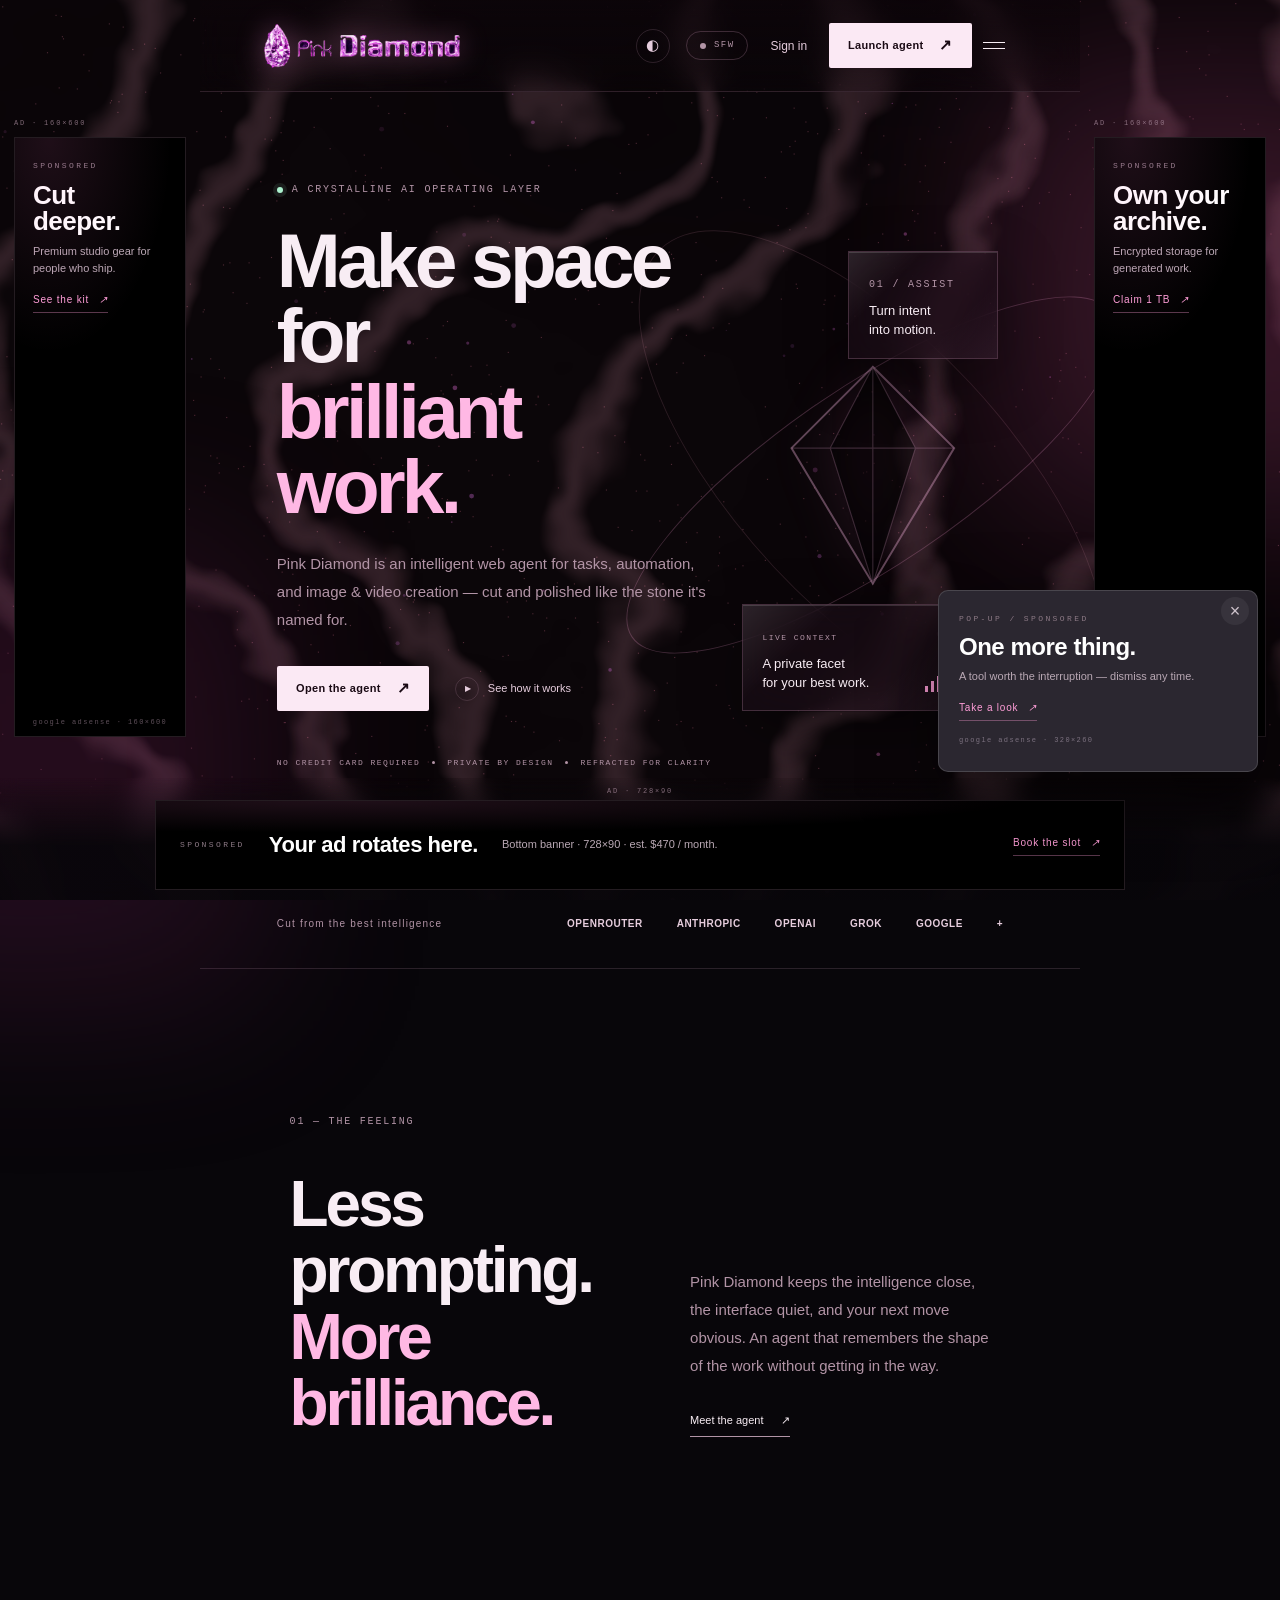
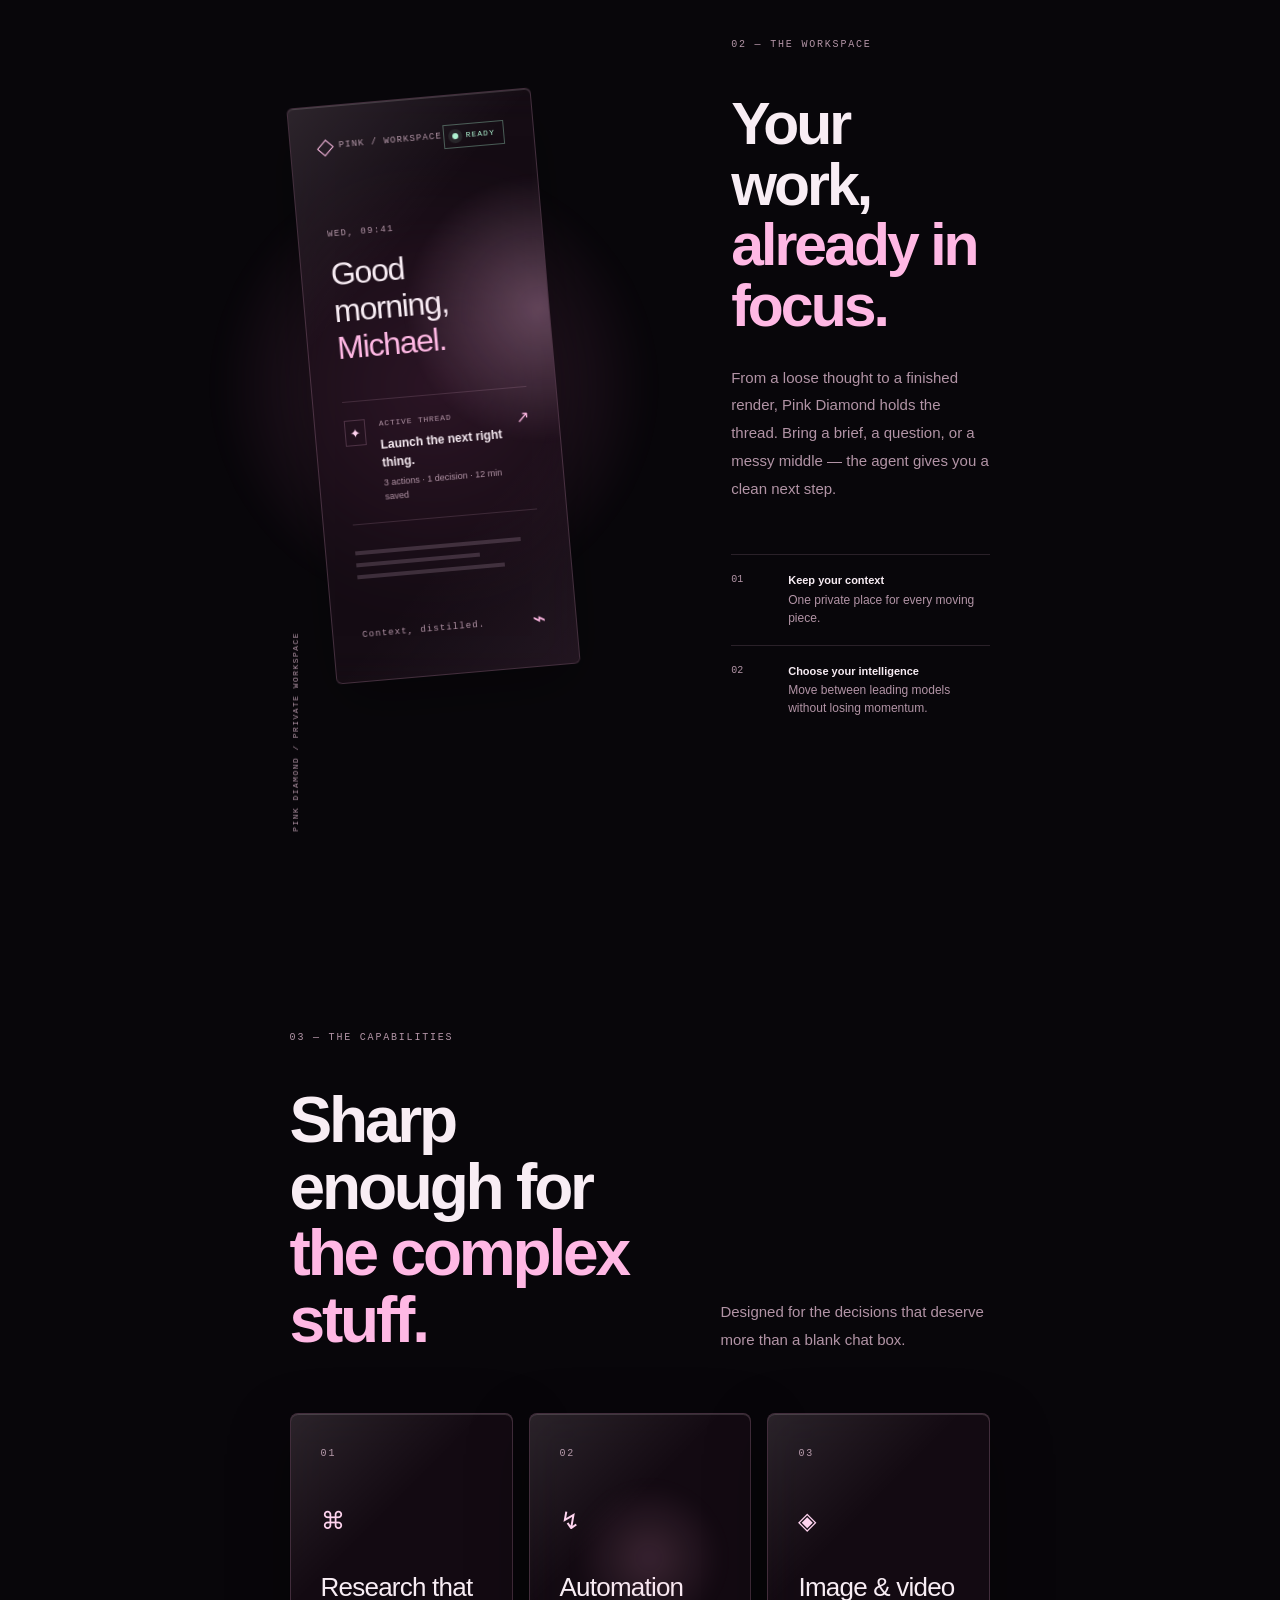
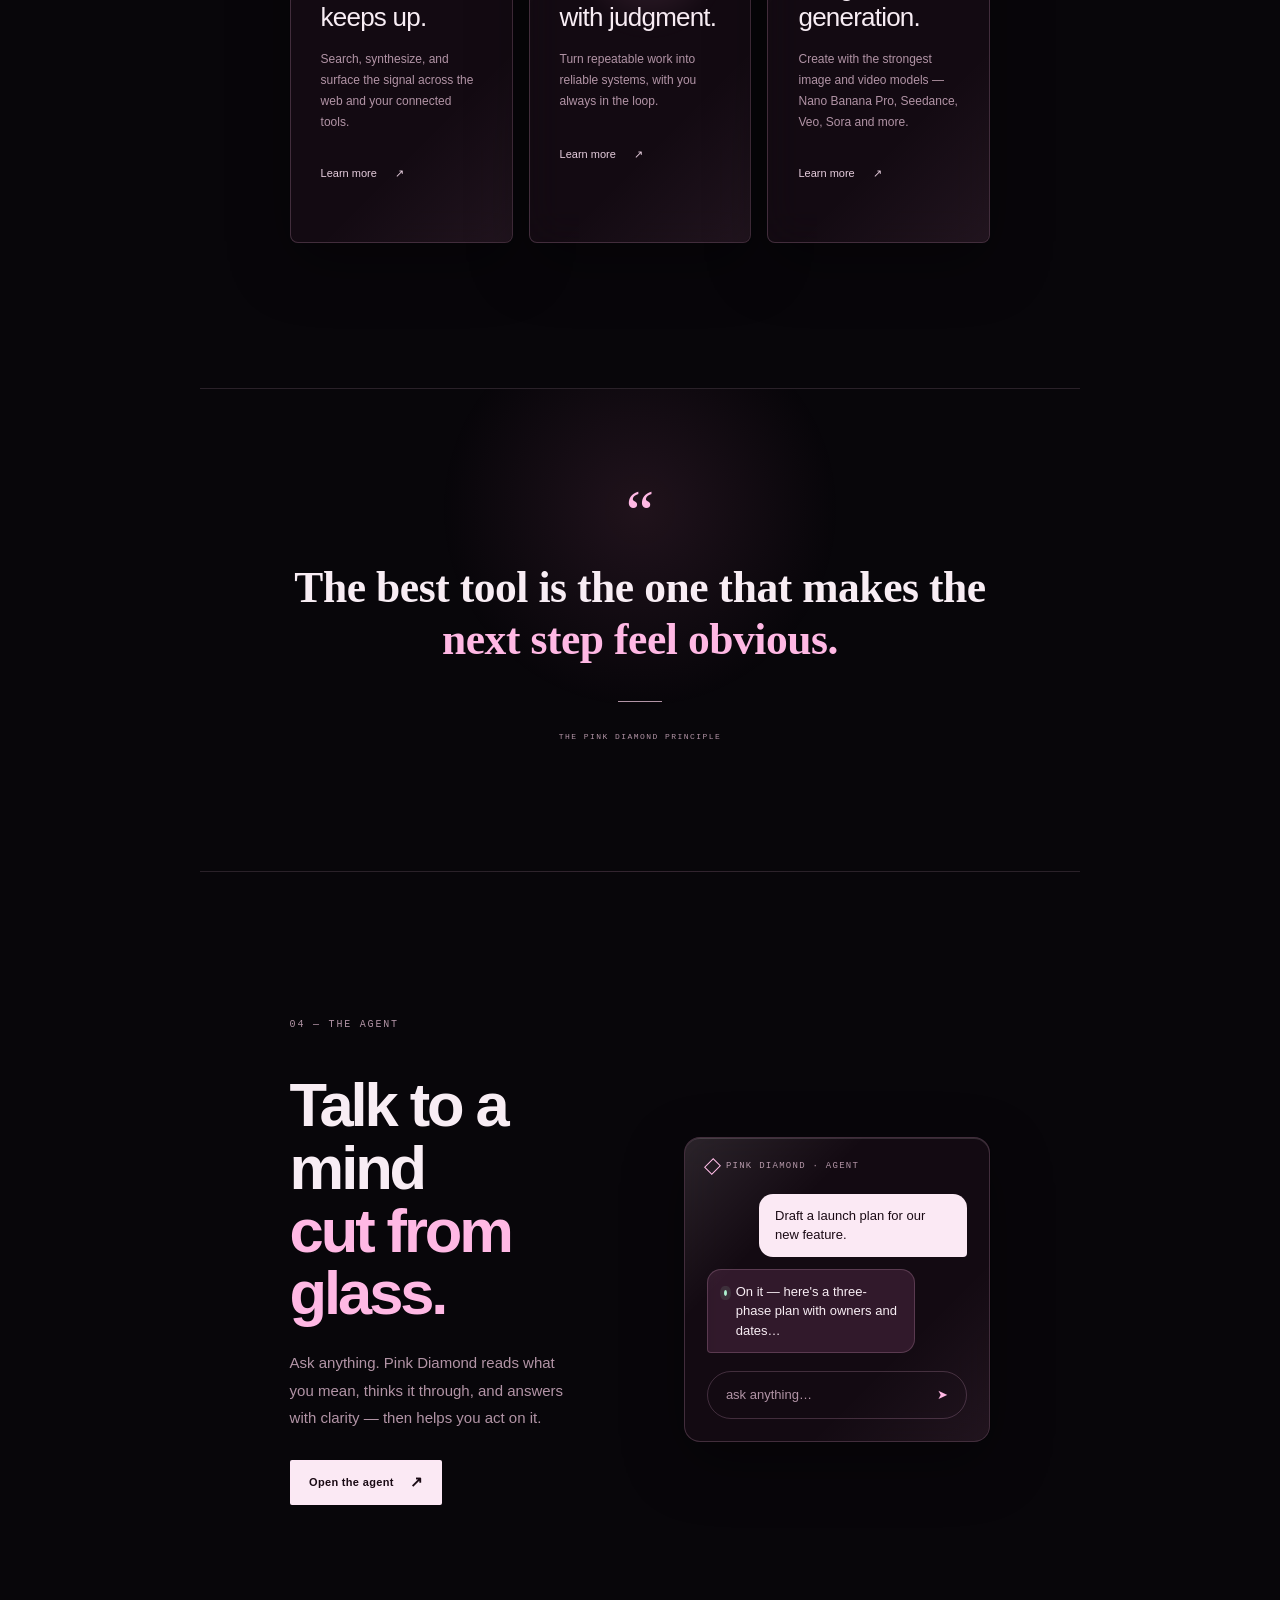
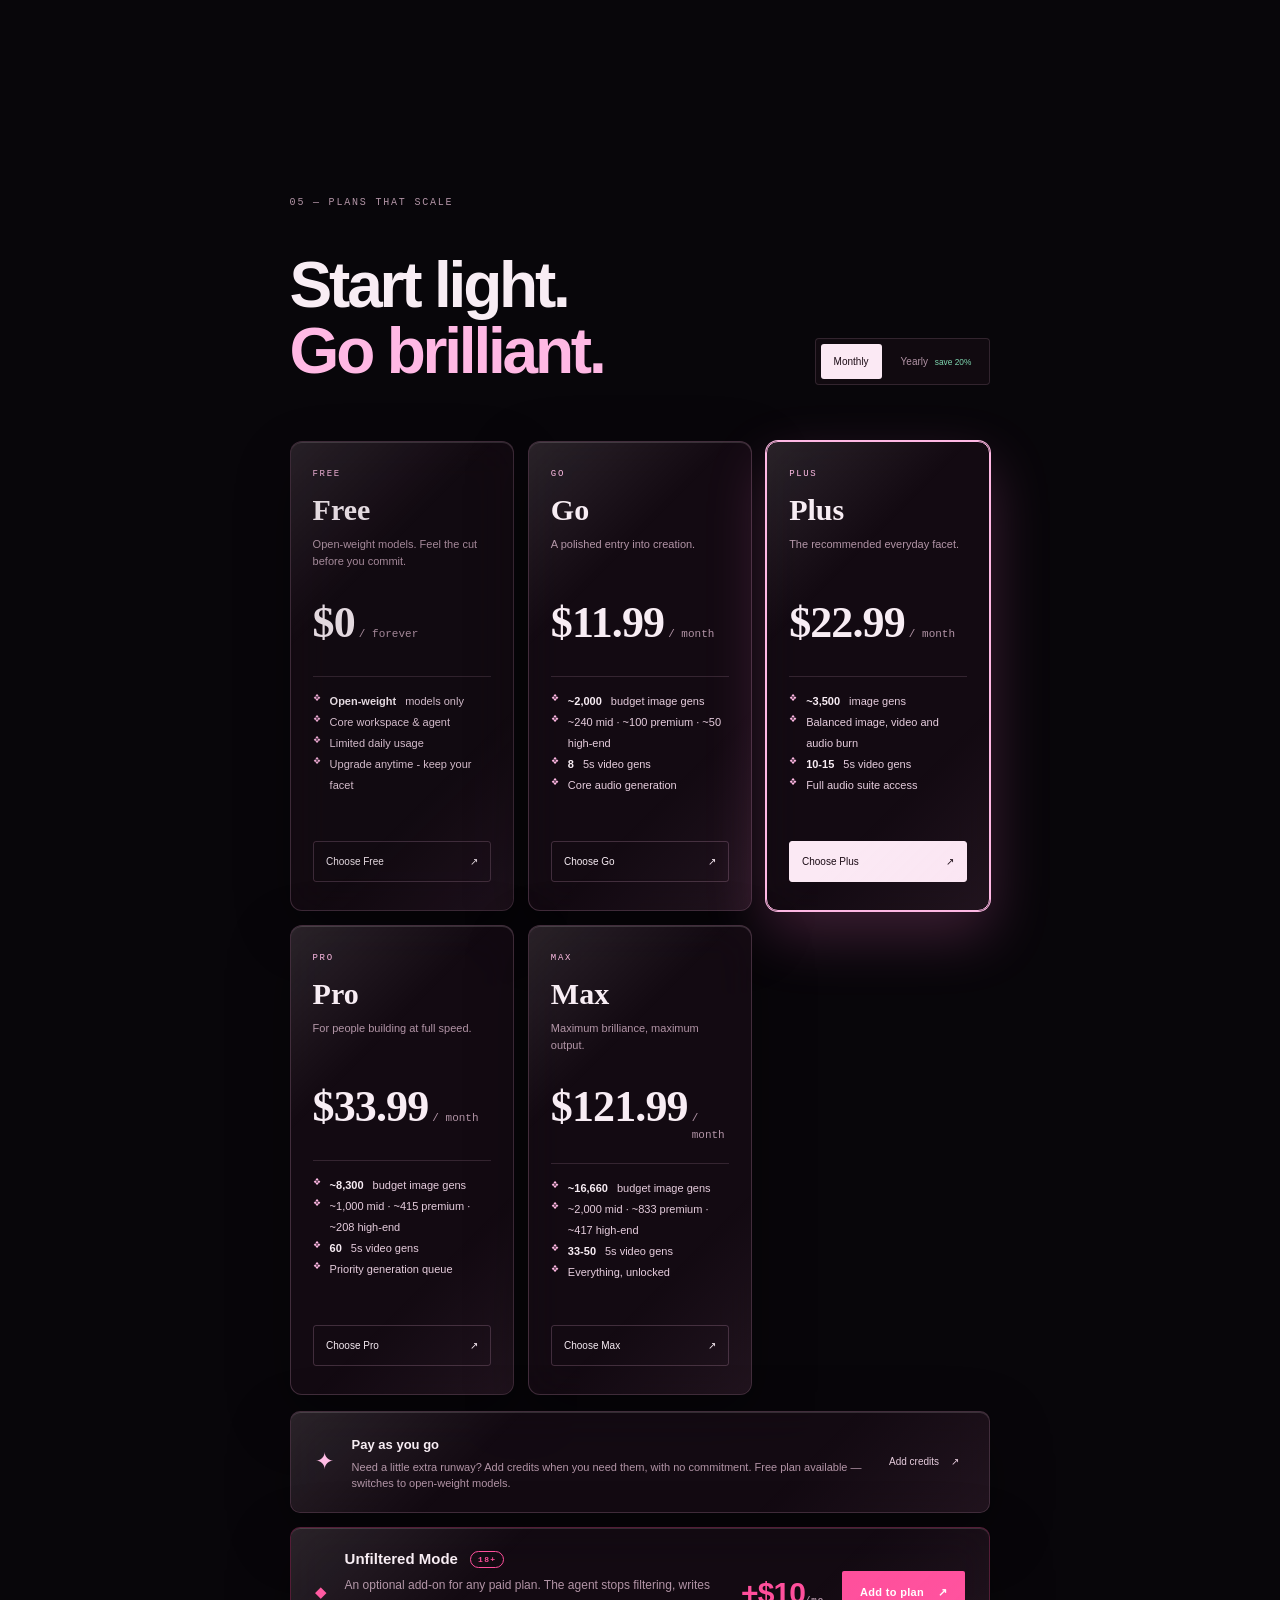
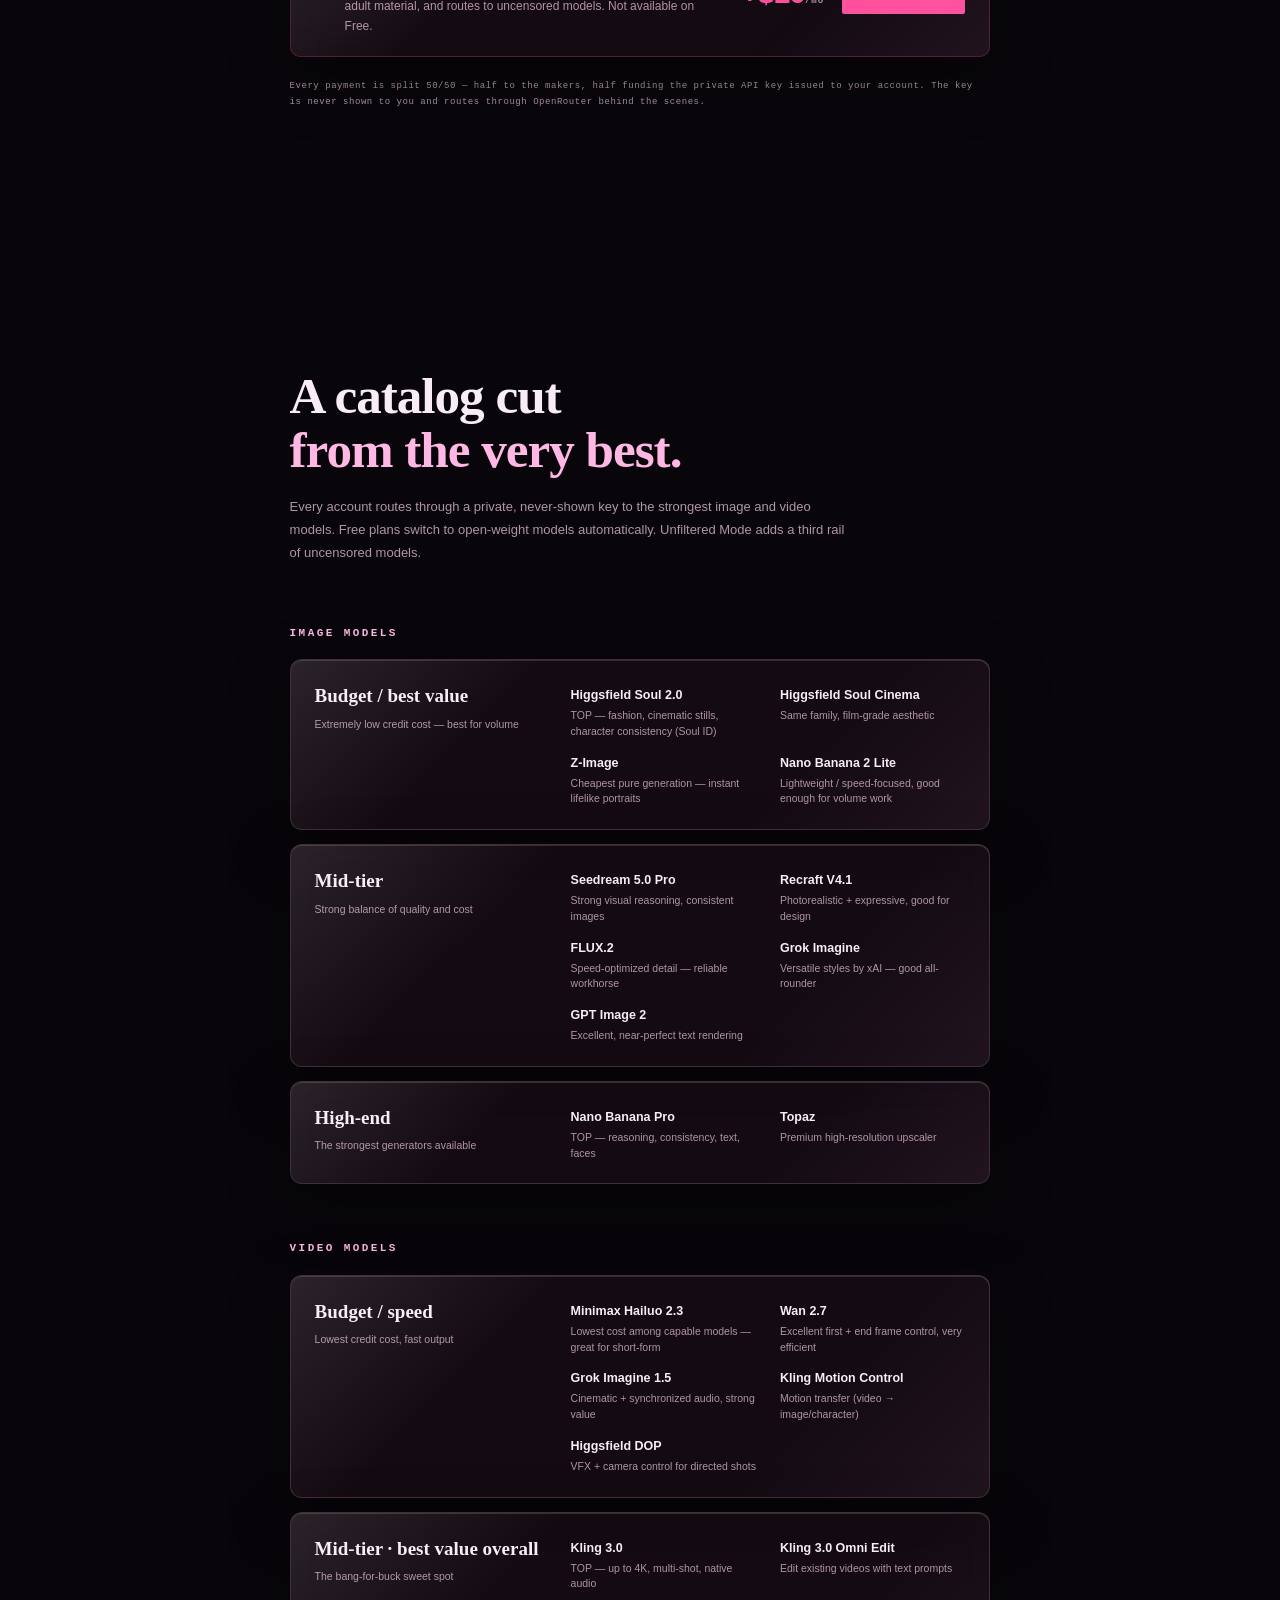
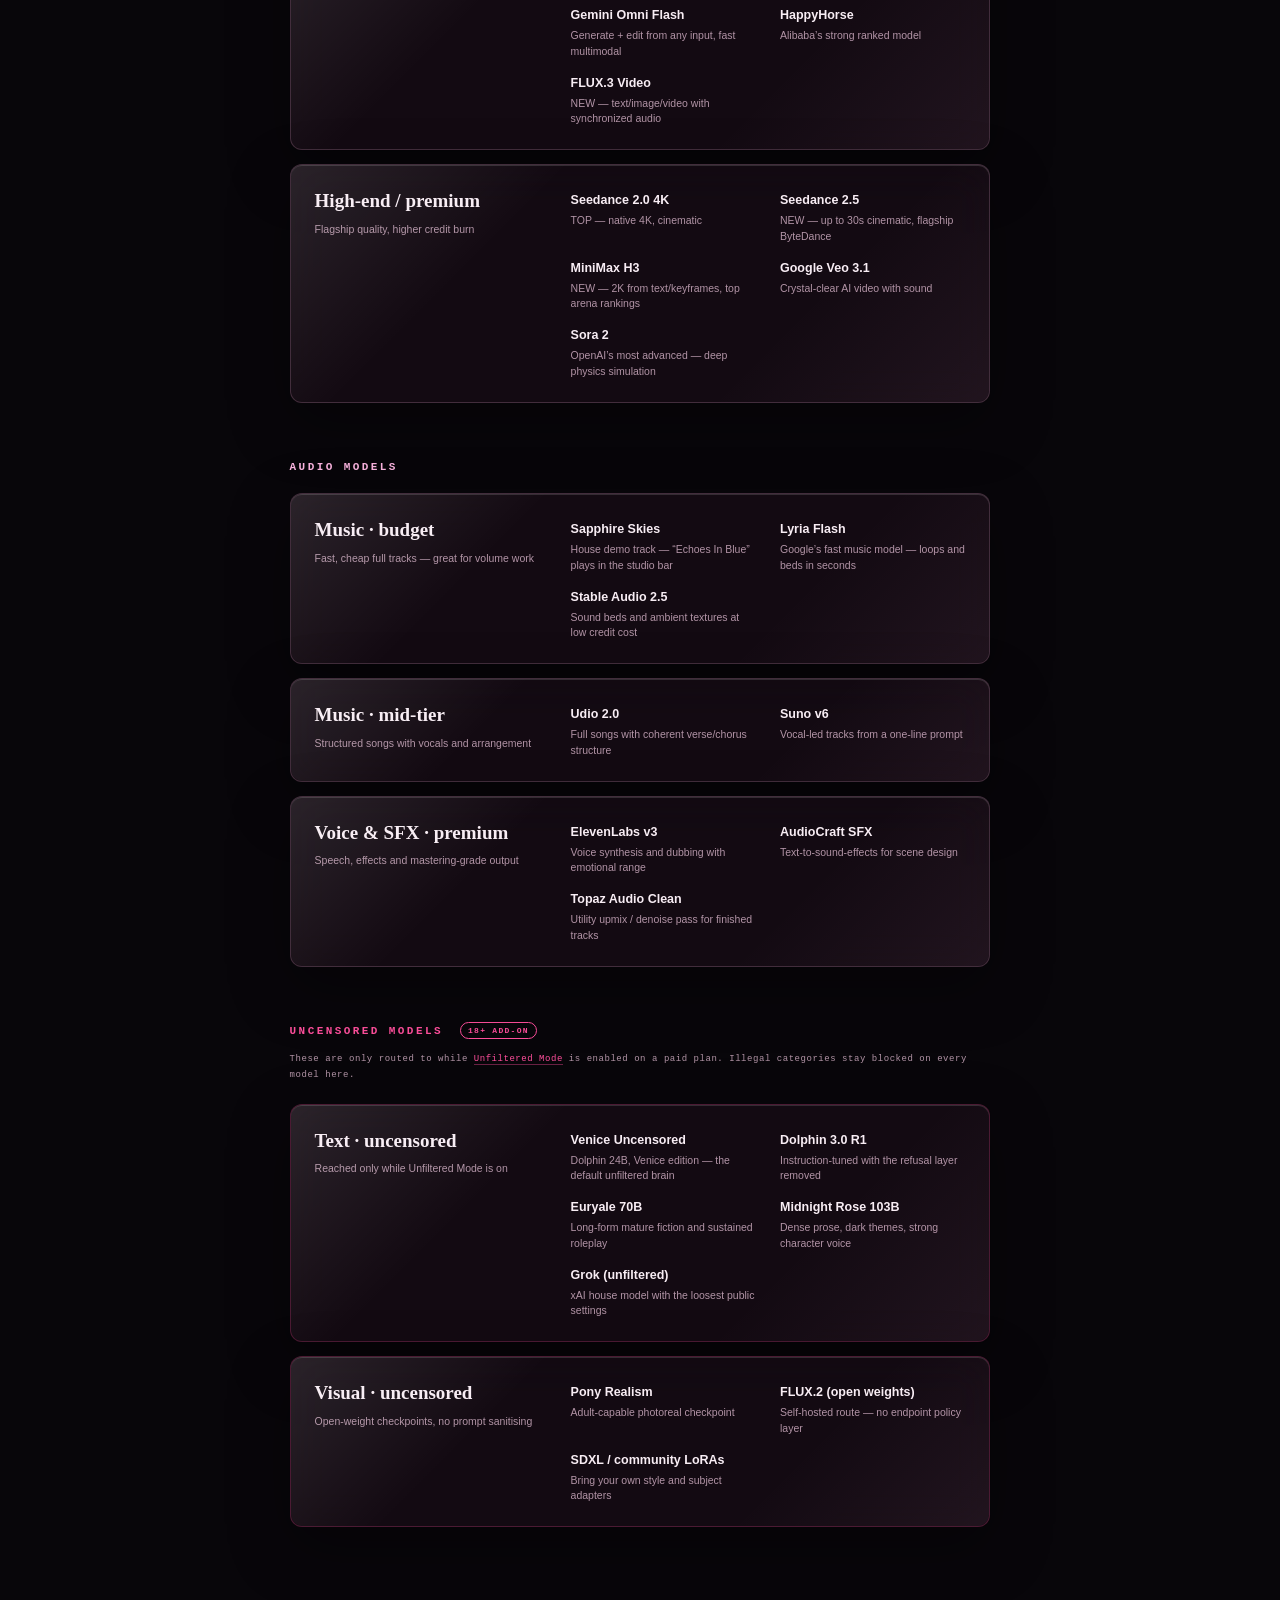
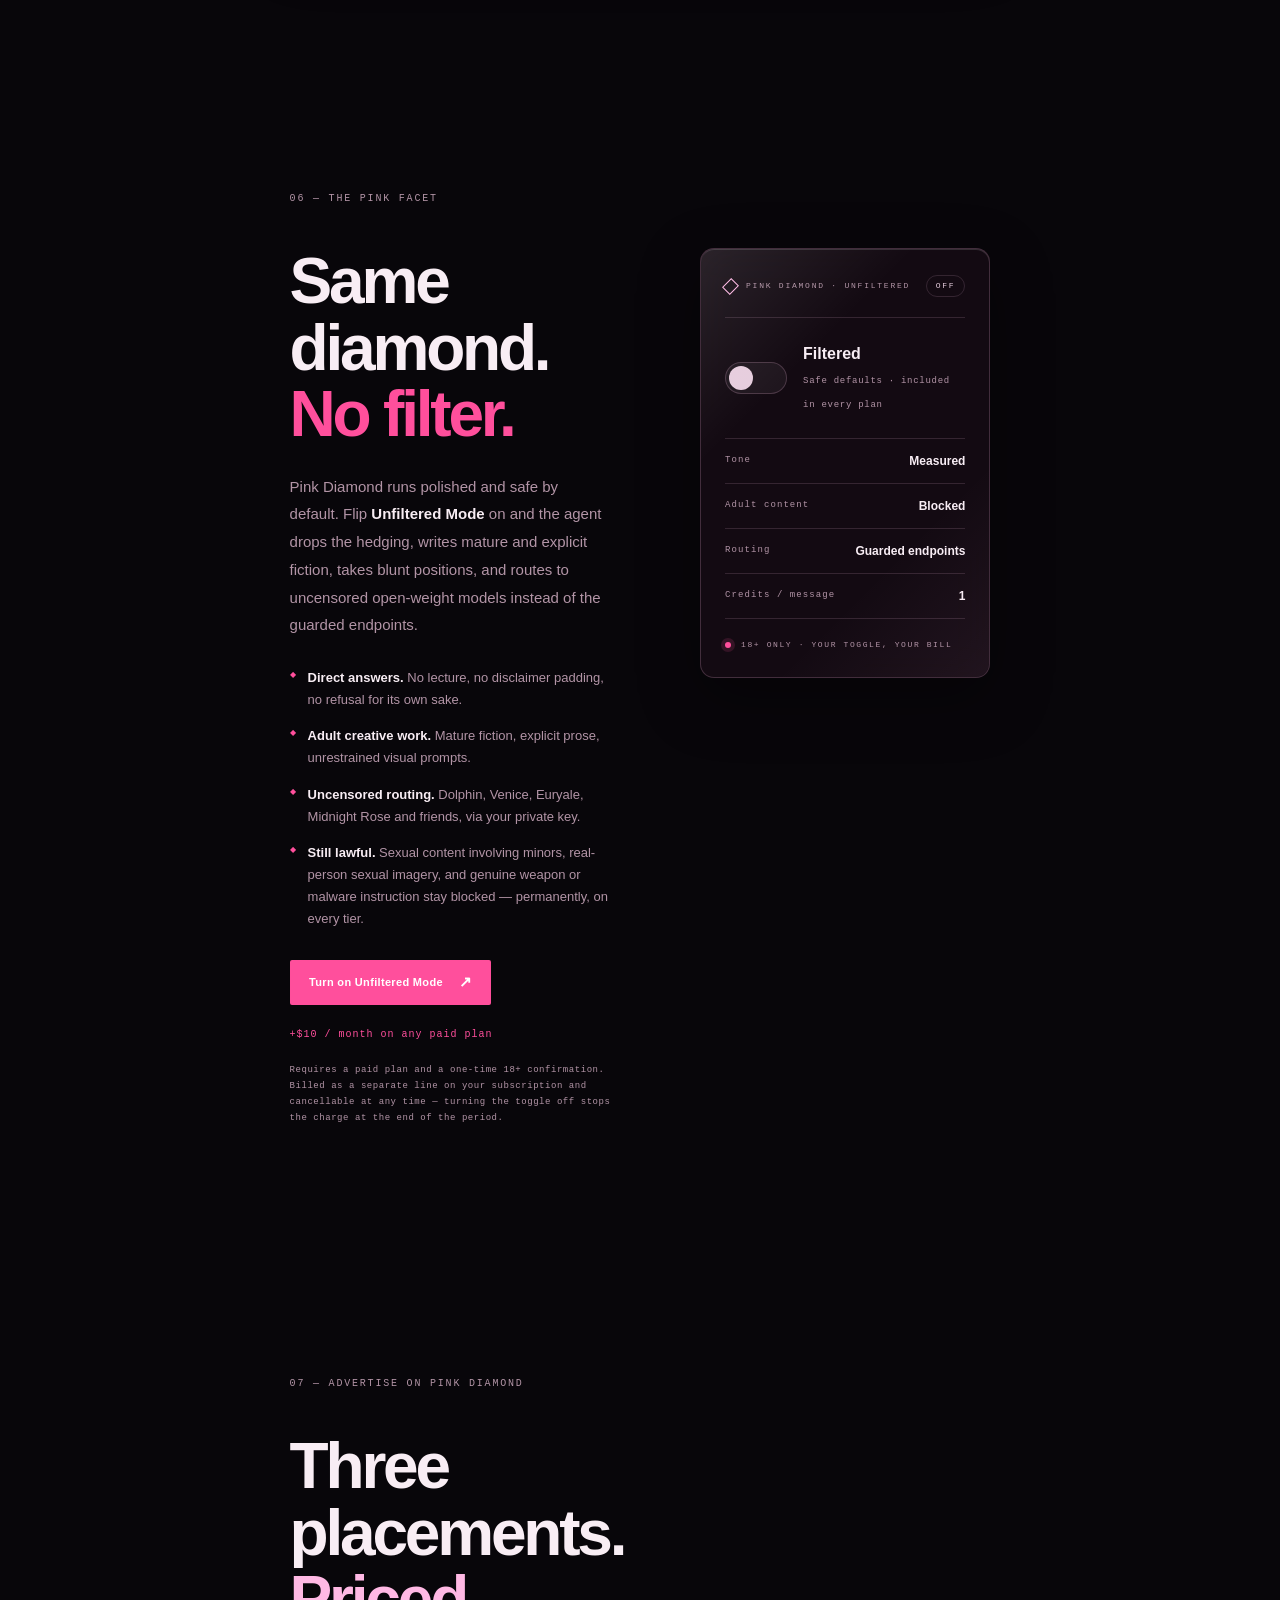
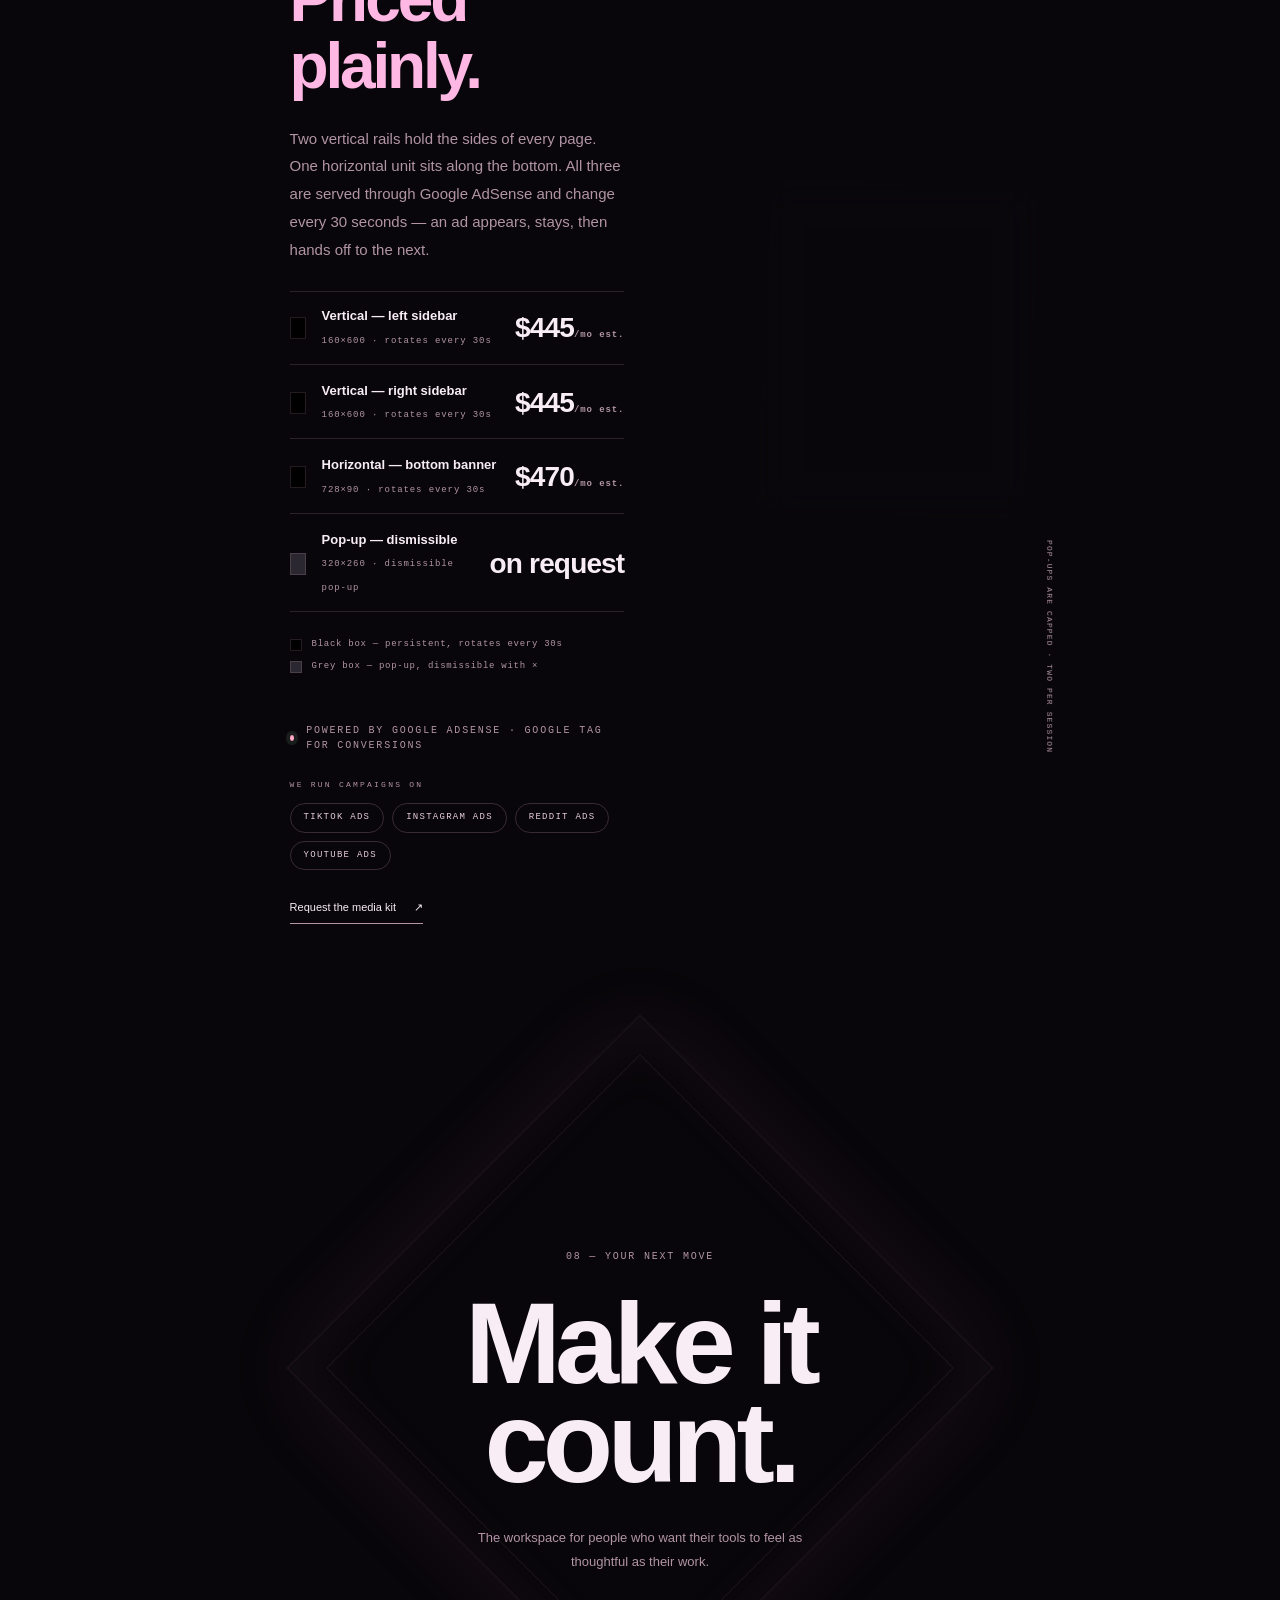
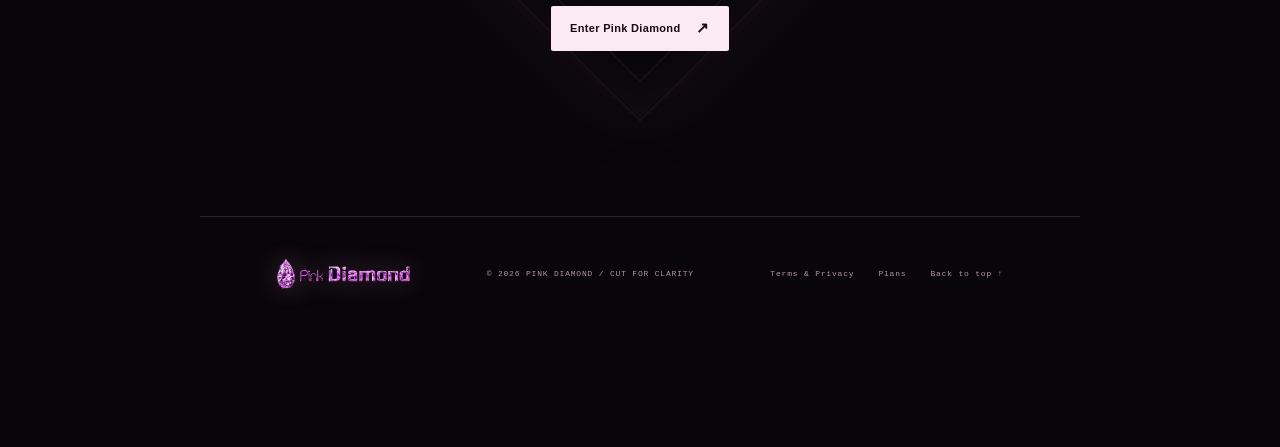
==== commit d8ec3532: "Mobile and tablet responsiveness: drawer for agent sidebar, wrapped trust/logo rows, fluid plan grid" ====
--- a/index.html
+++ b/index.html
@@ -342,7 +342,7 @@
         <button class="agent-account" id="agent-account"><span class="agent-account-avatar">G</span><span class="agent-account-name">Guest</span><span class="agent-account-caret">›</span></button>
       </aside>
       <section class="agent-main">
-        <div class="agent-main-top"><div class="agent-title"><span class="mini-mark"></span> PINK DIAMOND <span class="agent-mode-tag" id="agent-mode-tag">FILTERED</span></div><button class="agent-close" data-close-agent aria-label="Close agent">×</button></div>
+        <div class="agent-main-top"><button class="agent-menu-toggle" id="agent-menu-toggle" aria-label="Toggle agent menu">☰</button><div class="agent-title"><span class="mini-mark"></span> PINK DIAMOND <span class="agent-mode-tag" id="agent-mode-tag">FILTERED</span></div><button class="agent-close" data-close-agent aria-label="Close agent">×</button></div>
         <div class="agent-messages" id="agent-messages">
           <div class="agent-welcome"><span class="pd-art pd-gem" role="img" aria-label="Pink Diamond"></span><p>Ask anything. I read what you mean and answer with clarity.</p></div>
         </div>
--- a/styles.css
+++ b/styles.css
@@ -44,7 +44,7 @@
 html[data-theme="candlelight"] .pd-wordmark,html[data-theme="coral-dusk"] .pd-wordmark{background-image:url('brand/pd-wordmark-ink.png')}
 
 *{box-sizing:border-box}
-html{scroll-behavior:smooth}
+html{scroll-behavior:smooth;overflow-x:hidden}
 @media (prefers-reduced-motion:reduce){html{scroll-behavior:auto}}
 body{margin:0;background:var(--night);color:var(--ink);font-family:'Manrope',Arial,'Arial CE',sans-serif;line-height:1.5;overflow-x:hidden;transition:background .5s,color .5s}
 a{color:inherit;text-decoration:none}
@@ -233,12 +233,12 @@
 .send-mock{color:var(--accent)}
 
 /* ---------- plans ---------- */
-.plans-heading{display:flex;justify-content:space-between;align-items:end;margin-bottom:56px}
+.plans-heading{display:flex;justify-content:space-between;align-items:end;flex-wrap:wrap;gap:20px;margin-bottom:56px}
 .billing-toggle{display:flex;gap:6px;padding:5px;background:var(--card);border:1px solid var(--line);border-radius:4px}
 .billing-toggle button{color:var(--muted);font-size:10px;padding:10px 13px;border-radius:3px}
 .billing-toggle button.active{background:var(--btn-bg);color:var(--btn-ink)}
 .billing-toggle small{color:#7fd7b0;margin-left:4px}
-.plan-grid{display:grid;grid-template-columns:repeat(5,1fr);gap:14px}
+.plan-grid{display:grid;grid-template-columns:repeat(auto-fit,minmax(190px,1fr));gap:14px}
 .plan-grid .plan-card:first-child{opacity:.92}
 .plan-card{border-radius:12px;padding:26px 22px 28px;min-height:470px;position:relative;display:flex;flex-direction:column}
 .plan-card:hover{transform:translateY(-6px)}
@@ -253,7 +253,7 @@
 .price span{font-size:11px;color:var(--muted);font-family:'DM Mono',monospace}
 .plan-quota{list-style:none;padding:14px 0 0;margin:14px 0 0;border-top:1px solid var(--line);color:var(--soft);font-size:11px;line-height:1.9;flex:1}
 .plan-quota li{display:flex;gap:9px;align-items:flex-start}
-.plan-quota li:before{content:'â–';color:var(--accent);font-size:9px;line-height:1.7}
+.plan-quota li:before{content:'\2756';color:var(--accent);font-size:9px;line-height:1.7}
 .plan-quota b{color:var(--ink);font-weight:600}
 .plan-button{width:100%;padding:12px;background:transparent;border:1px solid var(--glass-brd);color:var(--ink);font-size:10px;display:flex;justify-content:space-between;align-items:center;margin-top:18px;border-radius:3px;transition:.25s}
 .plan-button:hover{border-color:var(--accent)}
@@ -308,7 +308,8 @@
 /* ============ AGENT OVERLAY ============ */
 .agent-overlay{position:fixed;inset:0;z-index:60;display:none;place-items:center;padding:24px;background:rgba(13,3,10,.72);backdrop-filter:blur(10px)}
 .agent-overlay.open{display:grid}
-.agent-shell{width:min(1180px,100%);height:min(760px,92vh);border-radius:20px;display:grid;grid-template-columns:250px 1fr;overflow:hidden}
+.agent-shell{width:min(1180px,100%);height:min(760px,92vh);border-radius:20px;display:grid;grid-template-columns:250px 1fr;overflow:hidden;position:relative}
+.agent-menu-toggle{display:none;font-size:20px;color:var(--soft);padding:2px 10px}
 .agent-sidebar{border-right:1px solid var(--line);padding:20px 16px;display:flex;flex-direction:column;gap:6px}
 .agent-model-row{font-family:'DM Mono',monospace;font-size:10px;color:var(--muted);letter-spacing:.1em;padding:6px 10px 14px;display:flex;gap:8px;align-items:center}
 .agent-model{color:var(--ice);font-size:11px;border-bottom:1px dashed var(--glass-brd)}
@@ -386,6 +387,7 @@
 
 .paygo-modal .usage-options{display:grid;grid-template-columns:repeat(3,1fr);gap:8px}
 .usage-options button{border:1px solid var(--glass-brd);padding:17px 10px;text-align:left;border-radius:6px}
+@media (max-width:400px){.usage-options{grid-template-columns:repeat(2,1fr)!important}}
 .usage-options button:hover{border-color:var(--accent)}
 .usage-options strong{display:block;font-size:18px}
 .usage-options span{color:var(--muted);font-size:10px}
@@ -395,7 +397,7 @@
 
 /* ============ RESPONSIVE ============ */
 @media (max-width:1000px){
-  .hero-section,.feature-section,.ad-section,.intro-grid,.agent-preview-grid,.capabilities-heading,.plans-heading{grid-template-columns:1fr}
+  .hero-section,.feature-section,.ad-section,.intro-grid,.agent-preview-grid,.capabilities-heading,.plans-heading,.heat-grid{grid-template-columns:1fr}
   .hero-section{padding-top:70px;gap:40px}
   .hero-art-wrap{height:480px}
   .feature-visual{order:2}.feature-copy{order:1}
@@ -404,6 +406,8 @@
   .plans-heading,.capabilities-heading{gap:24px}
   .agent-shell{grid-template-columns:1fr}
   .agent-sidebar{display:none}
+  .agent-sidebar.open{display:flex;position:absolute;inset:0;z-index:6;background:var(--panel);overflow-y:auto}
+  .agent-menu-toggle{display:block}
 }
 @media (max-width:900px){
   .site-header{padding:0 22px}
@@ -412,6 +416,15 @@
   .menu-button{display:block}
   .section{padding:100px 7vw}
   .brand-logo{height:36px}
+}
+@media (max-width:700px){
+  /* agent fills the screen; the sidebar becomes a swipe-free drawer */
+  .agent-overlay{padding:0}
+  .agent-shell{width:100%;height:100vh;height:100dvh;border-radius:0}
+  .agent-messages{padding:16px 14px}
+  .msg{max-width:88%}
+  .agent-input-bar{margin:10px}
+  .audio-bar{margin-top:0}
 }
 @media (max-width:560px){
   .site-header{height:72px}
@@ -428,6 +441,11 @@
   .stat-grid{grid-template-columns:1fr}
   .agent-shell{height:88vh}
   .final-cta{padding:120px 20px}
+  /* these rows are set in nowrap mono type on desktop; let them wrap on phones */
+  .trust-row{white-space:normal;flex-wrap:wrap;justify-content:center;gap:8px}
+  .trust-row i{display:none}
+  .logo-strip{flex-wrap:wrap;padding:18px 6vw;text-align:center}
+  .provider-logos{flex-wrap:wrap;justify-content:center;gap:12px 18px}
 }
 @media (prefers-reduced-motion:reduce){
   .refraction,.intro-gem,.vortex-ring,.intro-logo{animation:none!important}
--- a/pink.css
+++ b/pink.css
@@ -65,7 +65,12 @@
   display:grid;place-items:center;font-size:18px;line-height:1;color:#cfc4cd;z-index:2;
   background:rgba(255,255,255,.06);transition:.2s}
 .ad-popup-close:hover{background:var(--heat);color:#fff;transform:rotate(90deg)}
-@media (max-width:620px){ .ad-popup{left:14px;right:14px;width:auto;bottom:118px} }
+@media (max-width:620px){ .ad-popup{left:14px;right:14px;width:auto;bottom:118px}
+  /* the leaderboard's text stack is tight on phones: drop the CTA link */
+  .ad-leaderboard .ad-cta{display:none}
+  .ad-leaderboard .ad-box{padding:10px 14px;gap:12px}
+  .ad-leaderboard .ad-body{font-size:10px}
+}
 
 /* ---- rate card ---- */
 .rate-card{display:flex;flex-direction:column;gap:2px;margin:0 0 26px;border-top:1px solid var(--line)}
@@ -225,6 +230,10 @@
 .heat-group{border-color:rgba(255,79,156,.24)}
 
 /* ---- responsive ---- */
+@media (max-width:1000px){
+  /* the model menu is anchored to the (now drawer) sidebar; keep it on screen */
+  .agent-sidebar.open .model-menu{left:12px;right:12px}
+}
 @media (max-width:900px){
   .heat-grid{grid-template-columns:1fr;gap:48px}
   .addon-strip{flex-direction:column;align-items:flex-start}
@@ -407,3 +416,28 @@
 .modal-card .heat-check{display:flex;align-items:flex-start;gap:12px;font-family:inherit;font-size:12px;letter-spacing:0;line-height:1.5;color:var(--ink);margin-bottom:16px}
 .modal-card .heat-check input{display:inline-block;width:17px;height:17px;margin:1px 0 0;padding:0;flex:none}
 .primary-button:disabled{opacity:.42;cursor:not-allowed;transform:none}
+
+/* Header: the logo keeps its size and nothing wraps into it, even when the
+   ad rails narrow the header */
+.site-header .brand{flex:none;margin-right:28px}
+.main-nav{gap:clamp(14px,1.5vw,36px);margin-right:clamp(16px,2vw,44px)}
+.main-nav a,.header-actions>*{white-space:nowrap}
+/* Full nav only where it fits: no rails (1181-1279px) or wide screens (>1600px) */
+@media (max-width:1180px),(min-width:1280px) and (max-width:1600px){
+  .main-nav{display:none}
+  .header-actions{margin-left:auto}
+  .menu-button{display:block}
+}
+@media (max-width:560px){
+  /* Unfiltered stays one tap away in the menu; the header keeps sign-in and launch */
+  .header-actions .heat-pill{display:none}
+  .header-actions{gap:10px}
+  .menu-button{margin-left:6px}
+  .site-header{padding:0 16px}
+  .site-header .brand{margin-right:0}
+}
+@media (max-width:440px){
+  .header-actions .theme-toggle{display:none}   /* themes stay in Settings */
+}
+/* The avatar only exists for signed-in users */
+.avatar-button[hidden]{display:none}
